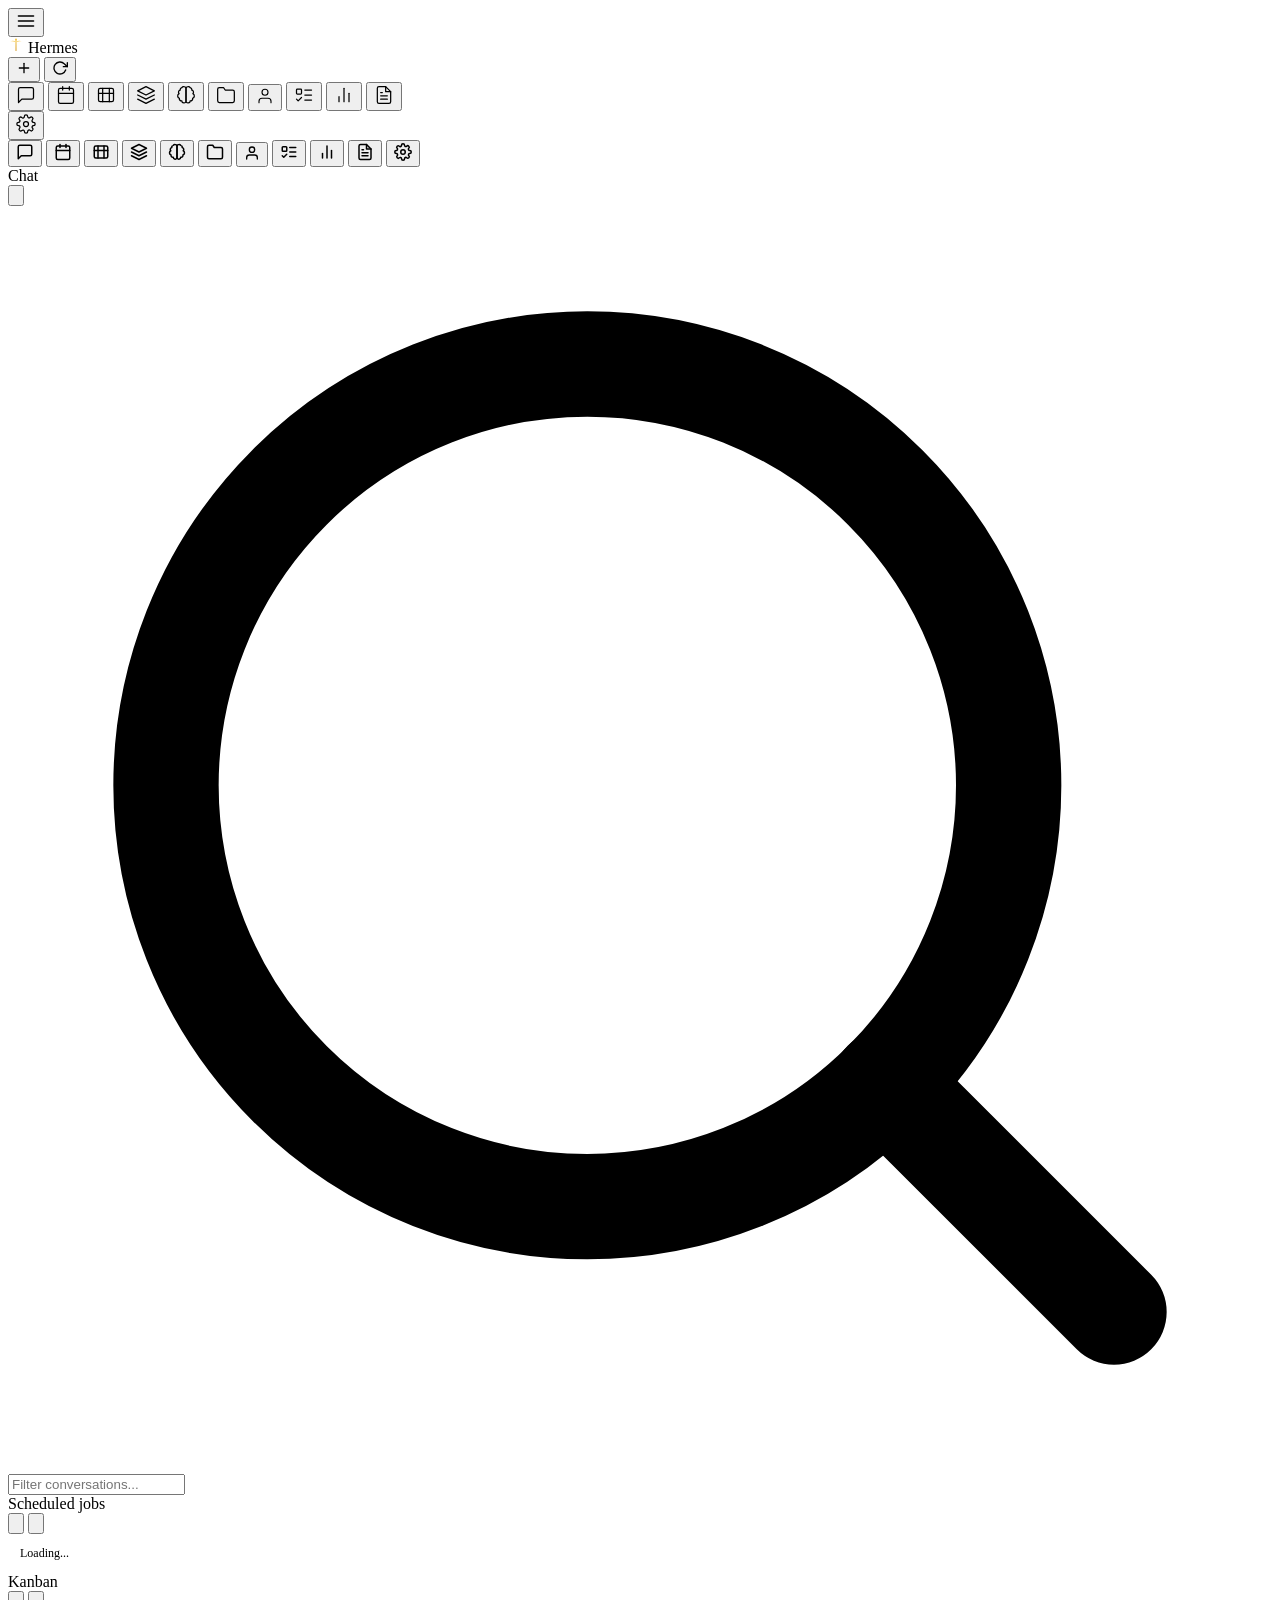
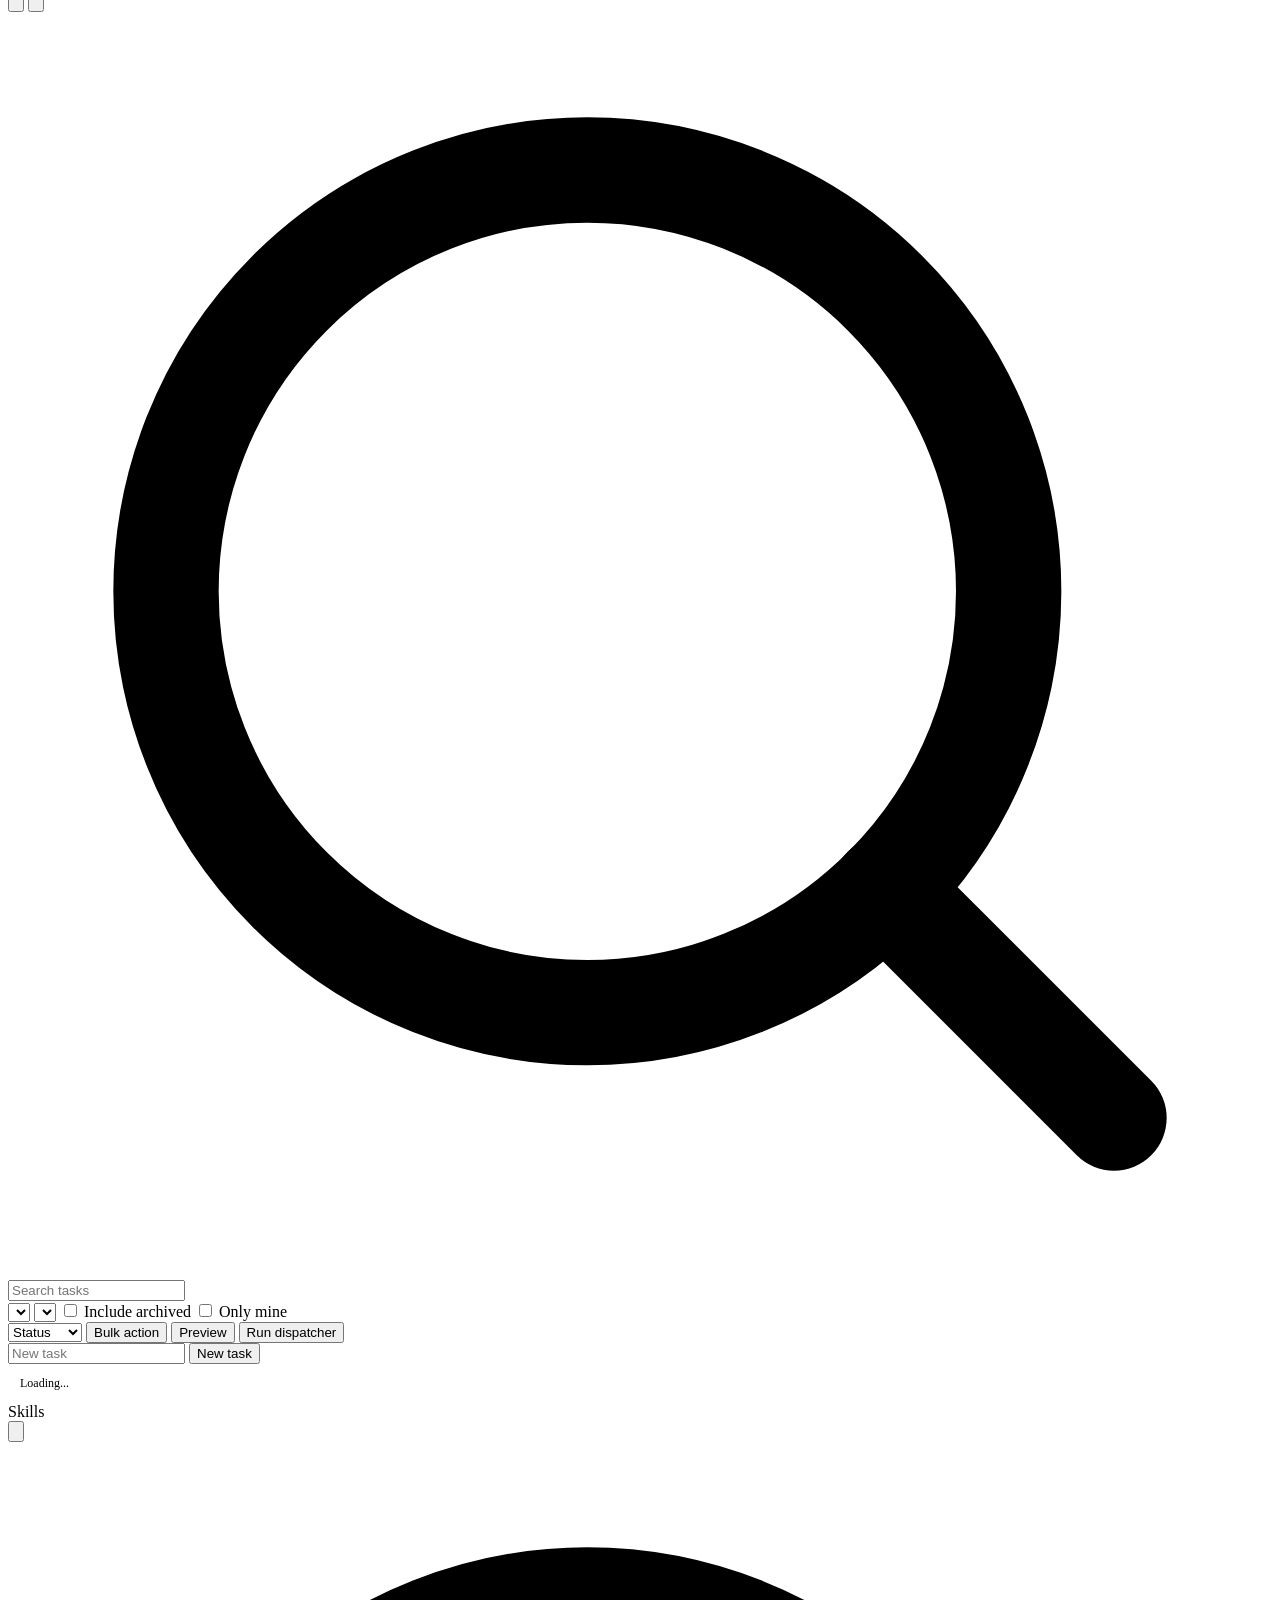
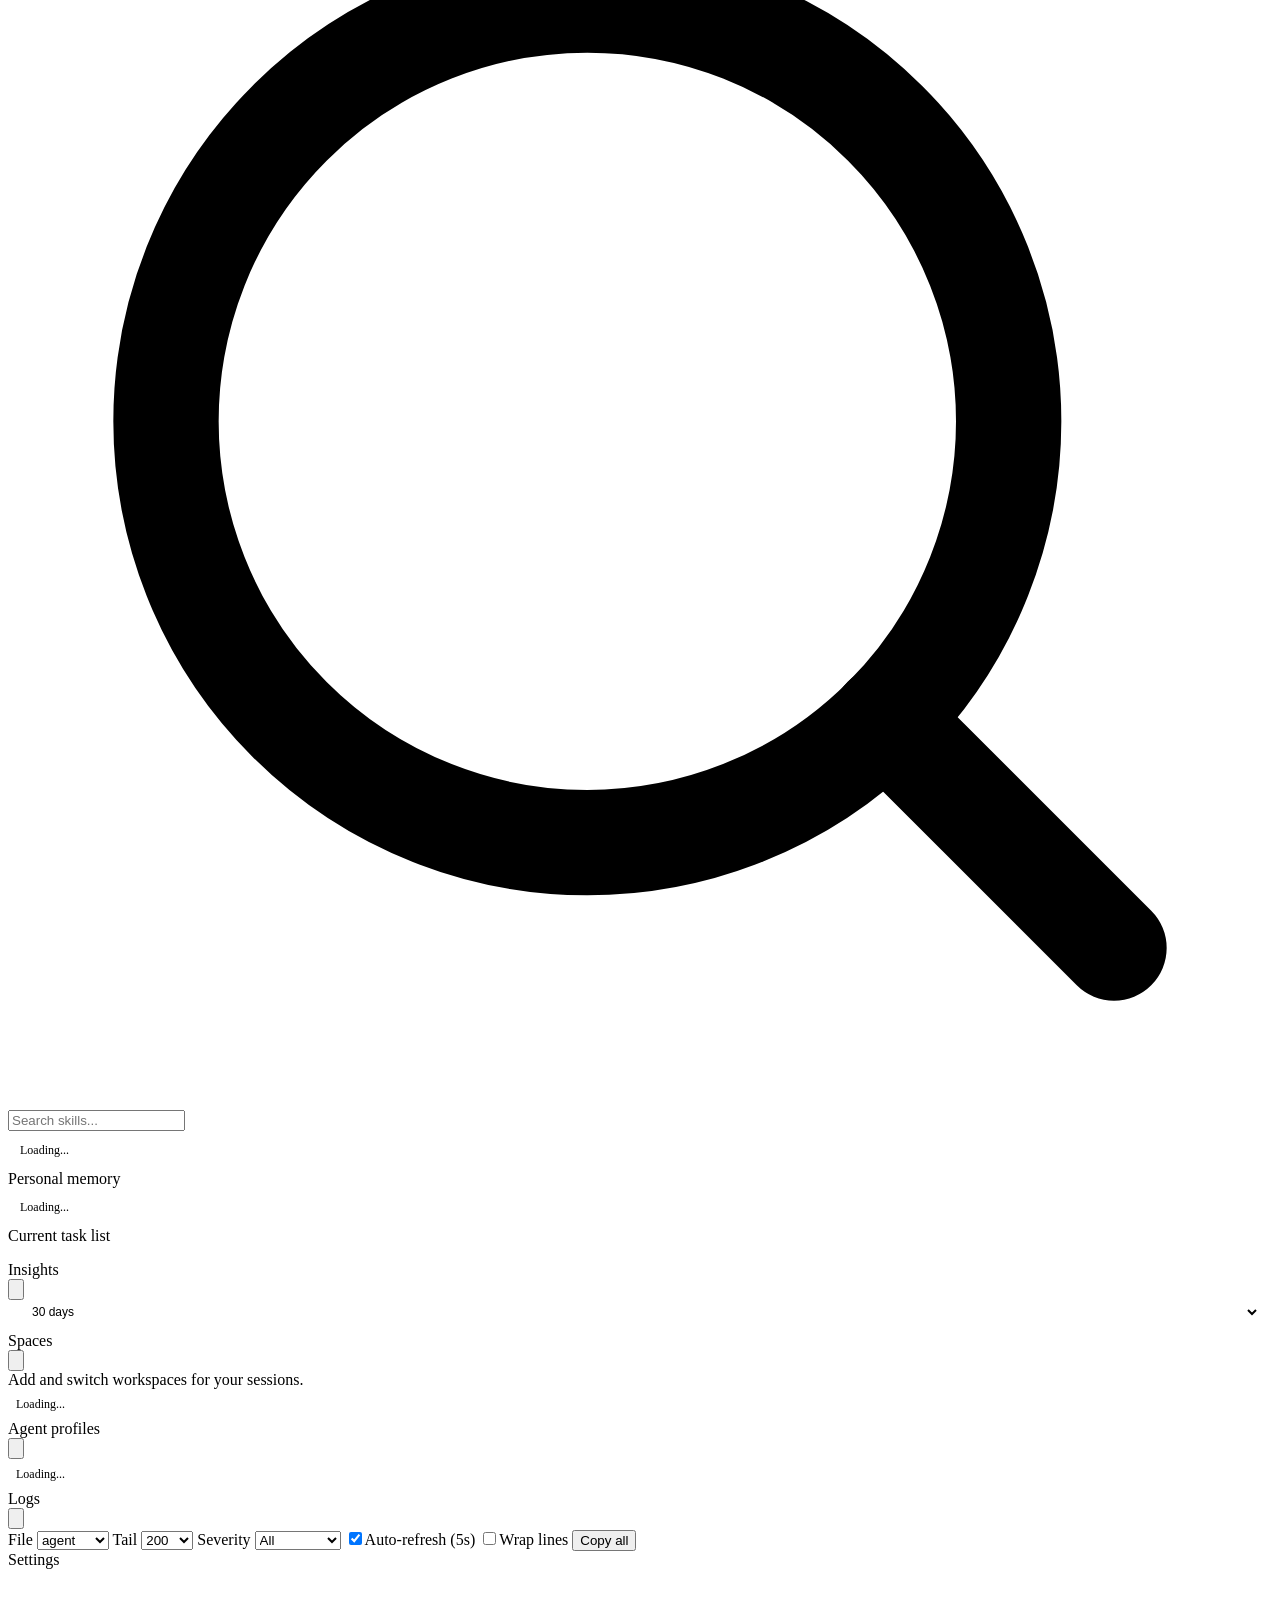
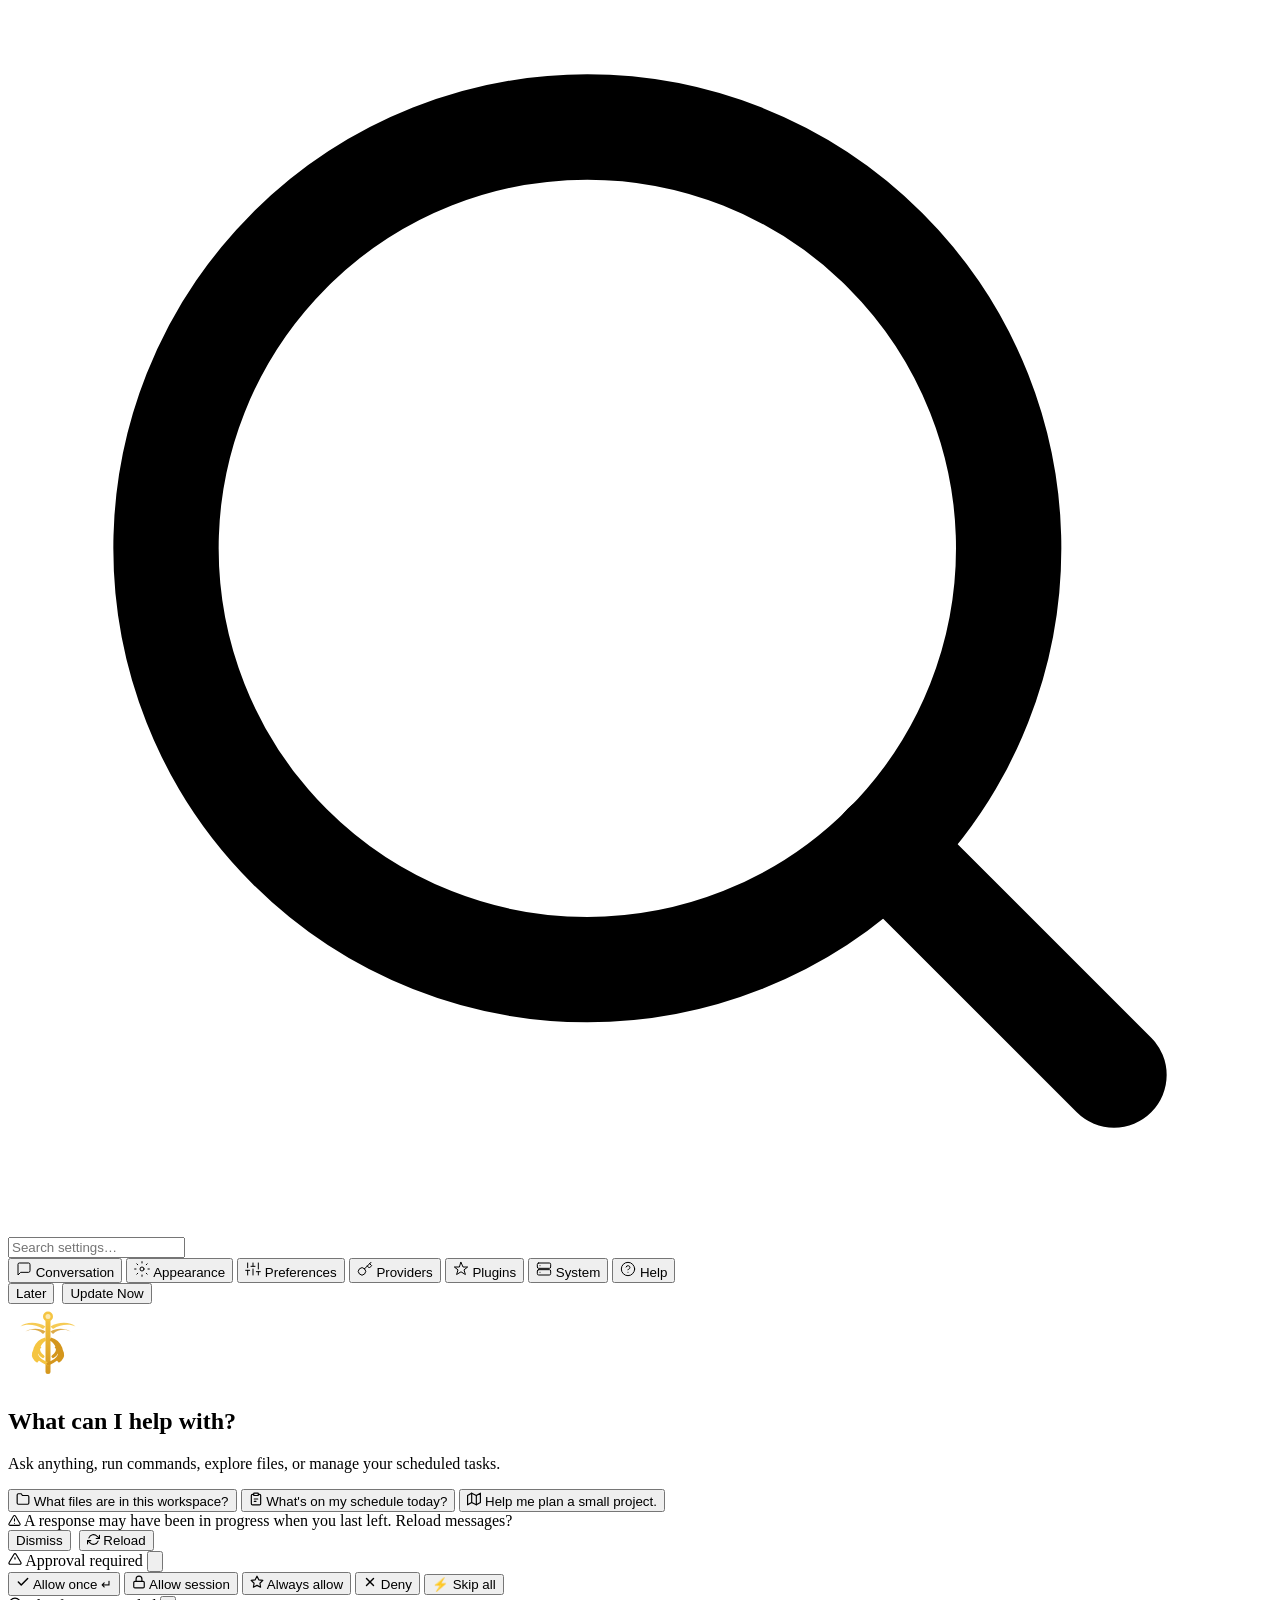
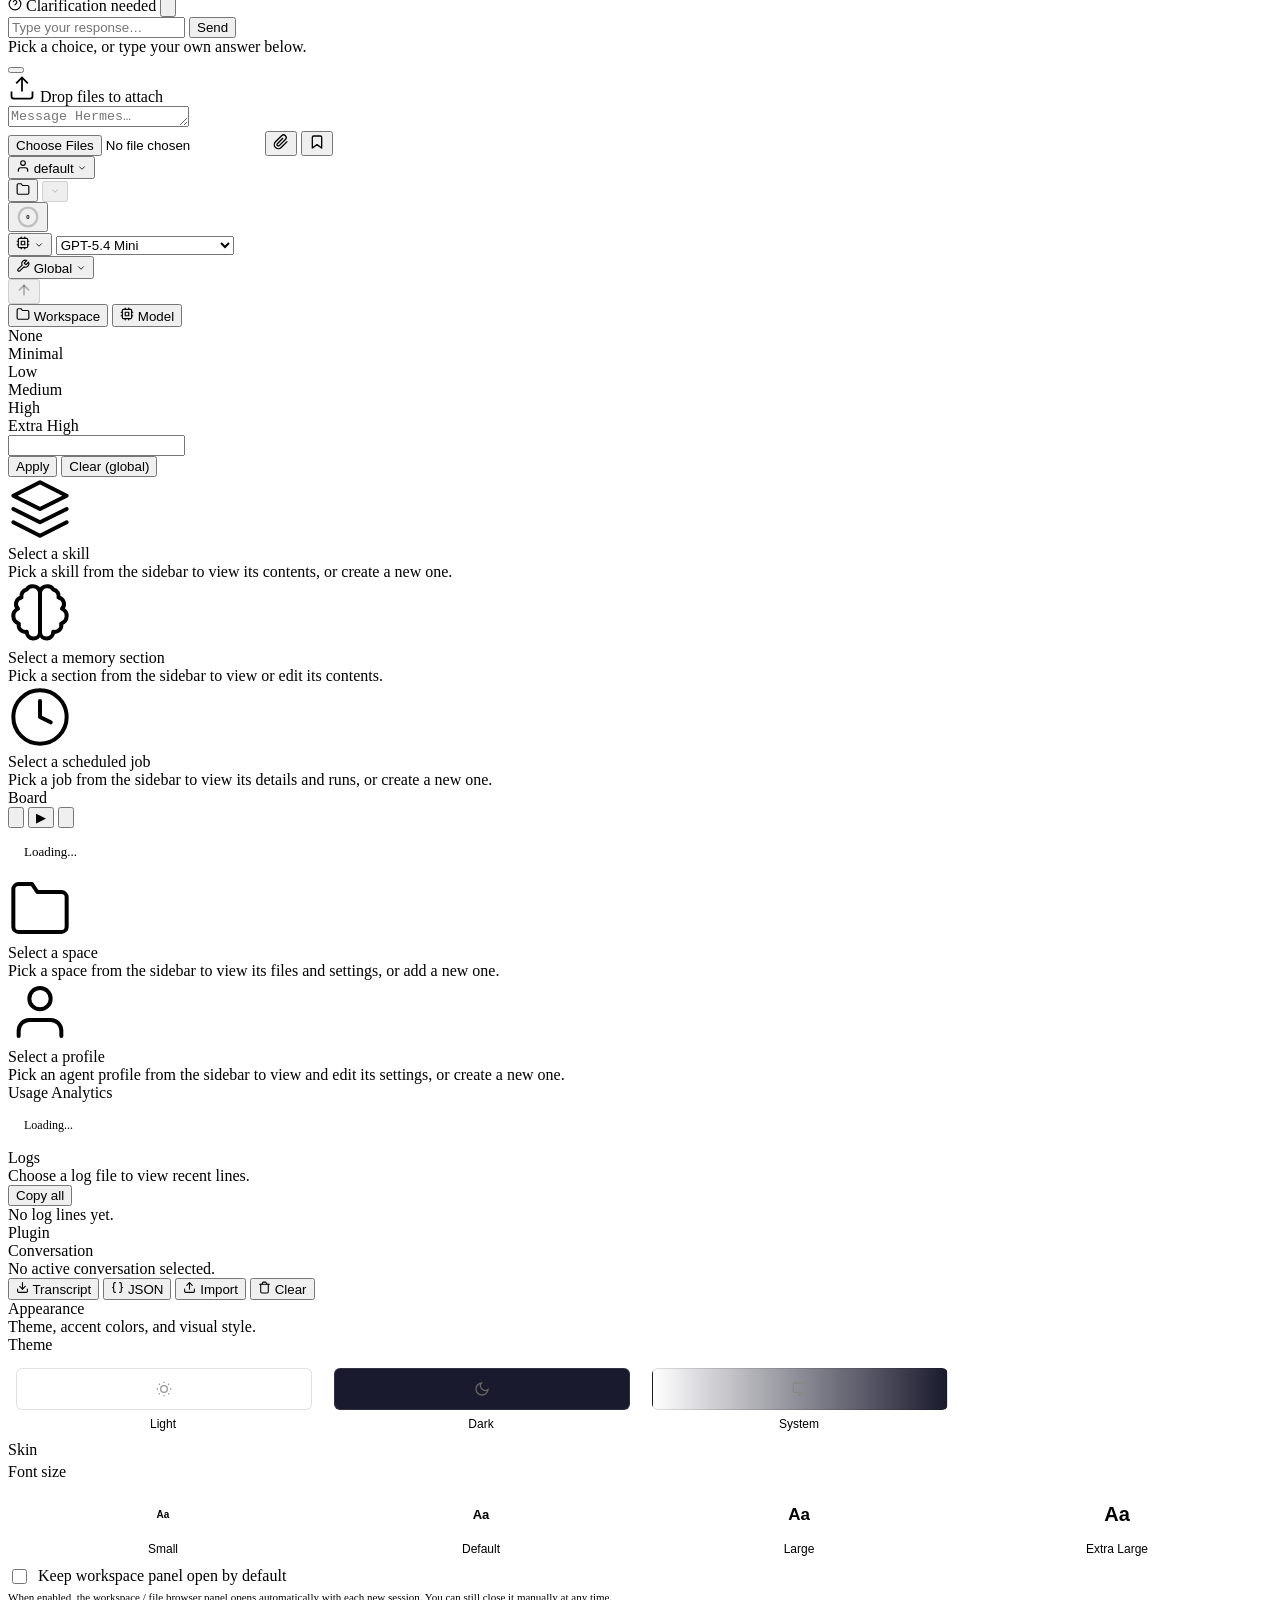
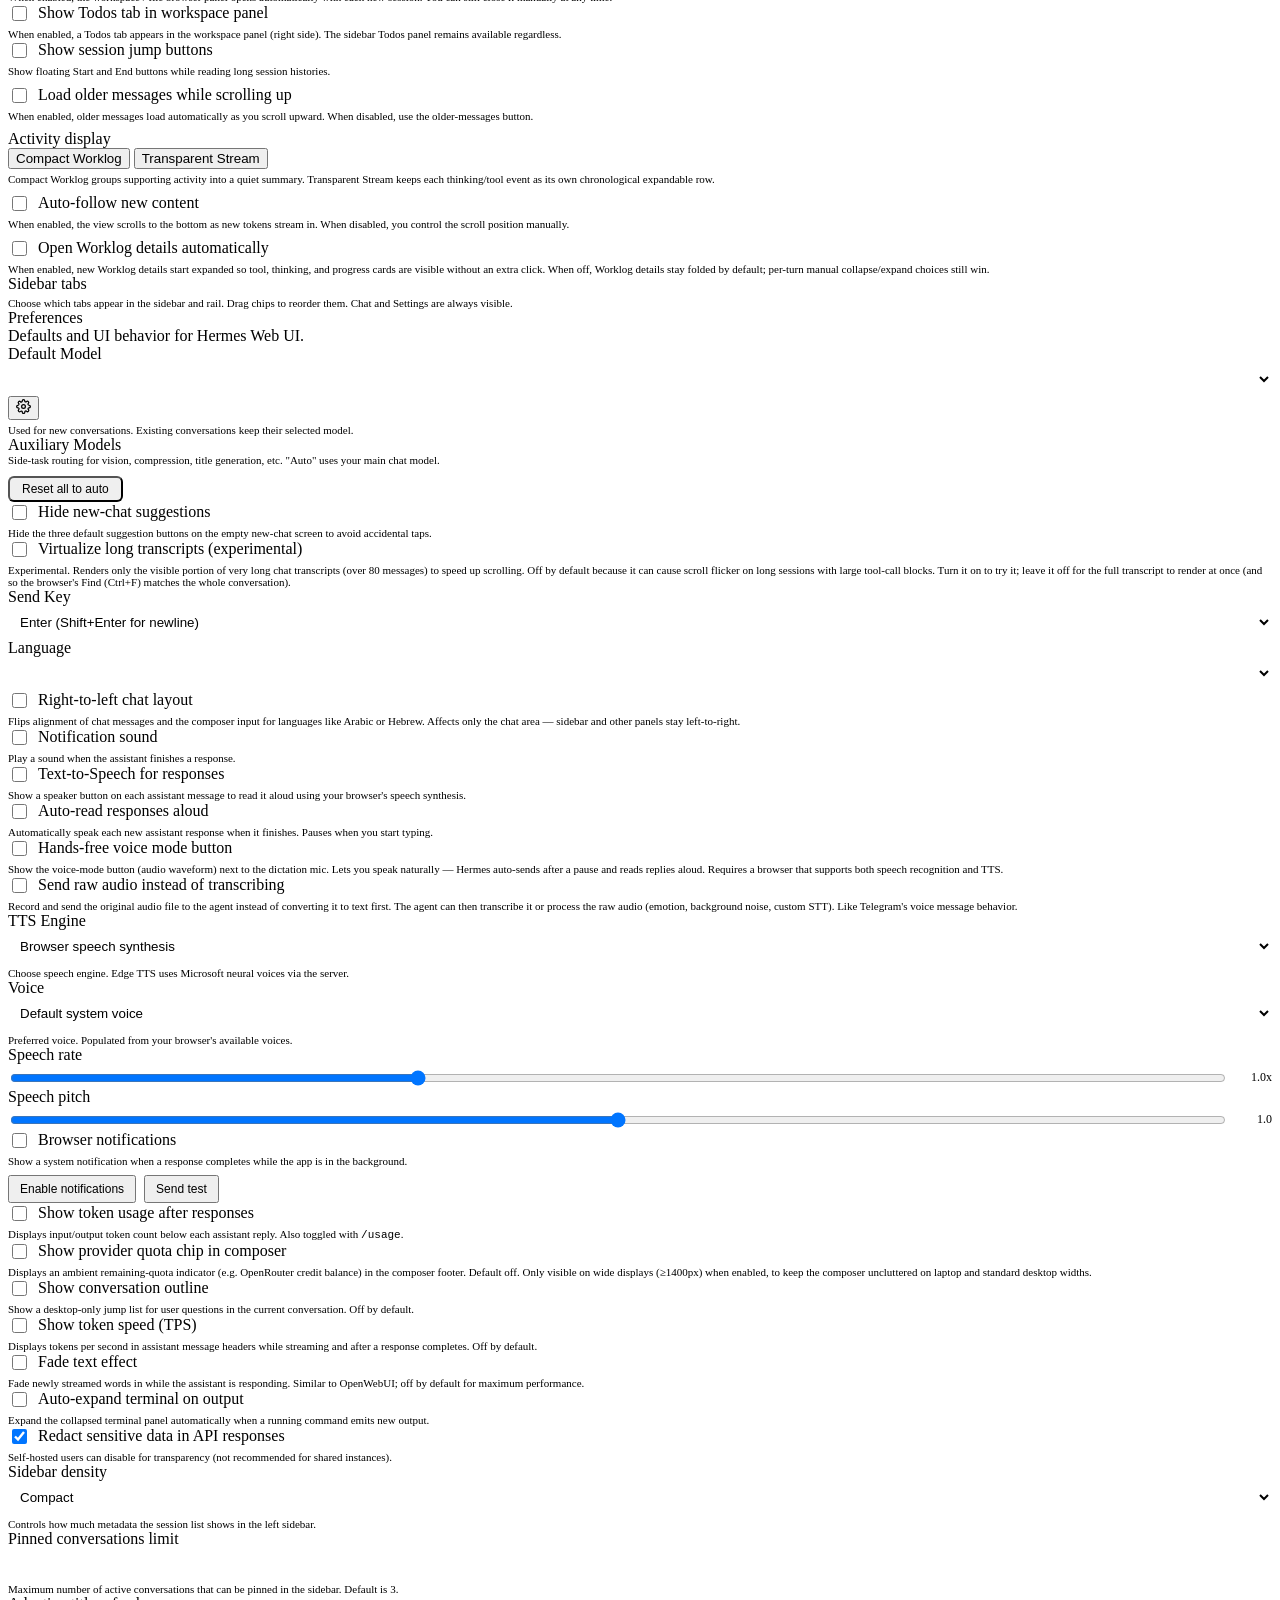
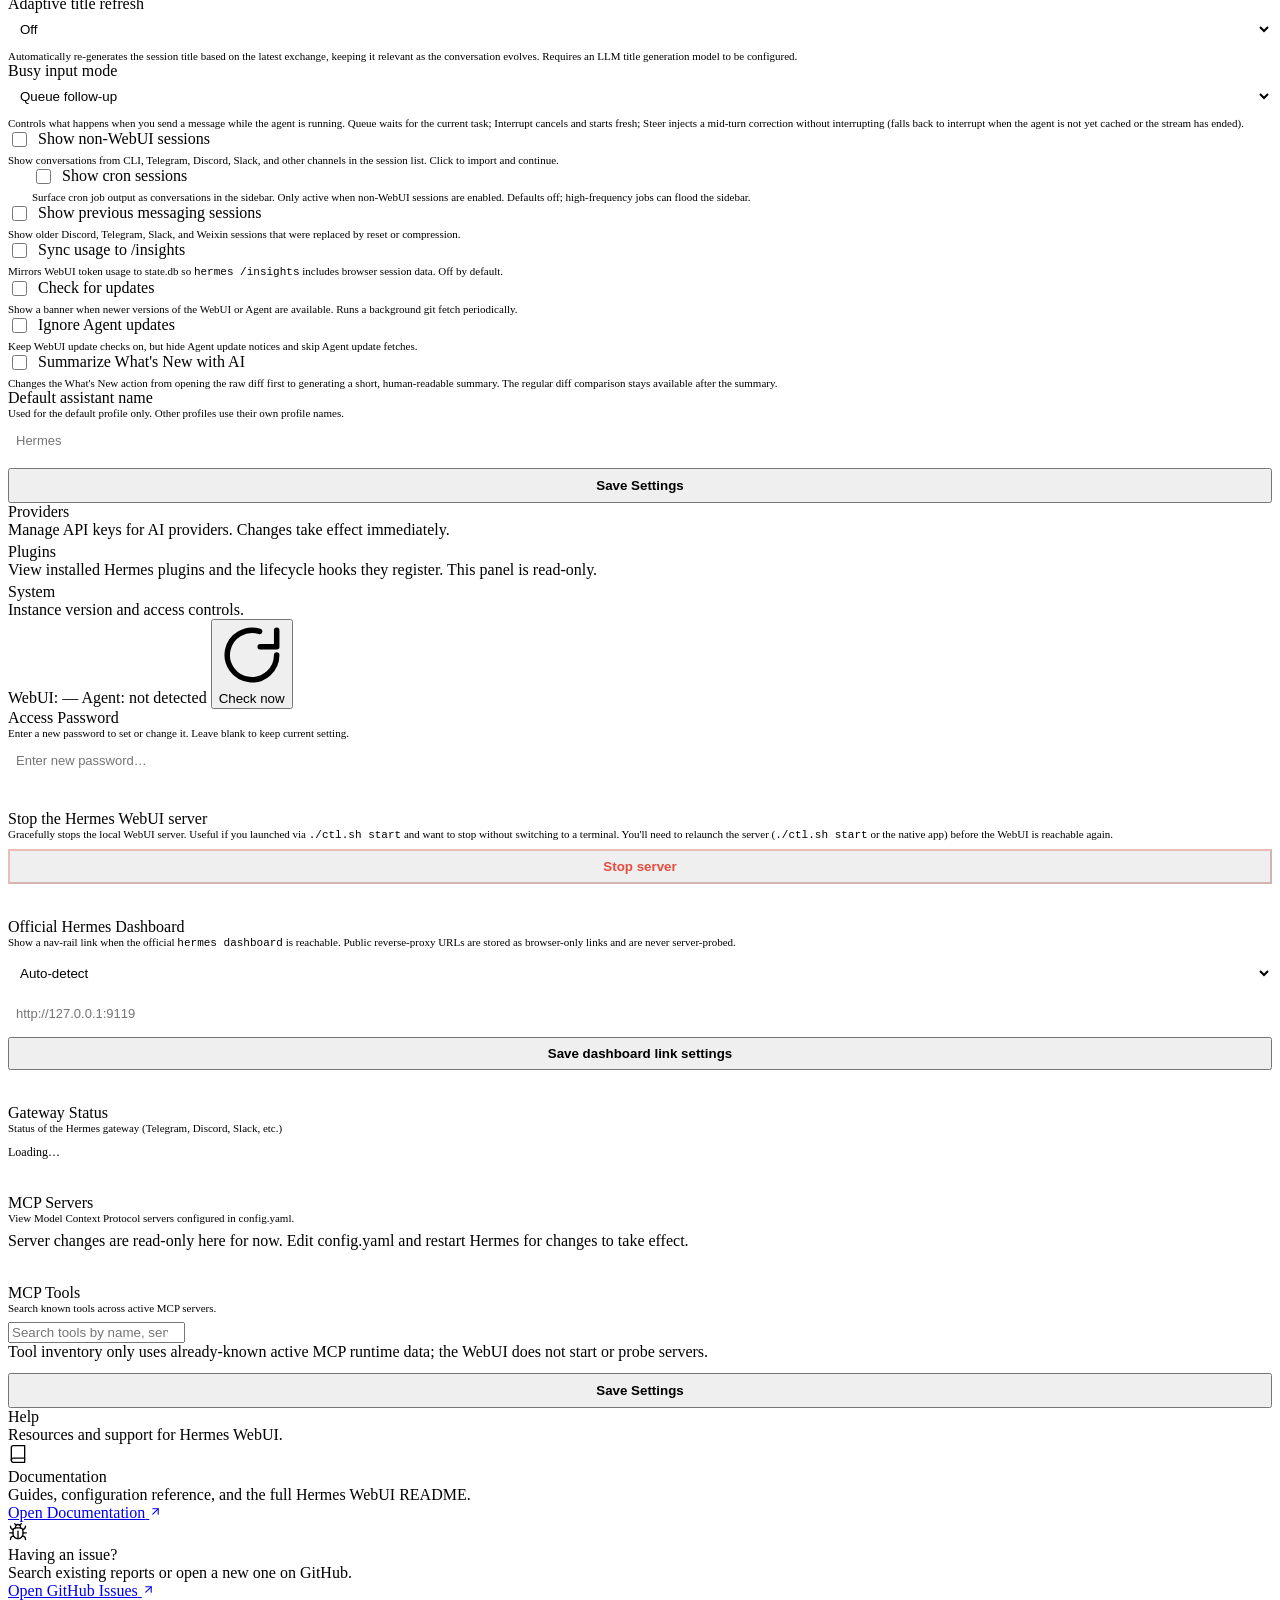
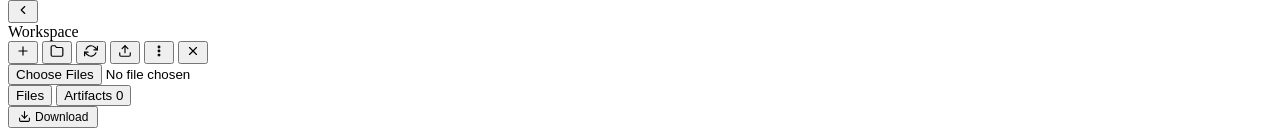
==== static/index.html @ 273fd647 "Add comfortable-density simplify layer for the app chrome static/simplify.css: a calm, roomy overrid" ====
<!doctype html>
<html lang="en">
<head>
<meta charset="utf-8">
<meta name="viewport" content="width=device-width, initial-scale=1, maximum-scale=1, user-scalable=no">
<title>Hermes</title>
<!-- base href enables subpath mount support; all static paths must stay relative (no leading slash).
     MUST appear before manifest/favicon links so browsers resolve relative URLs against the
     correct base when the page is served from /session/<id> routes. See #2226. -->
<script>(function(){var path=location.pathname,marker='/session/',i=path.indexOf(marker),p;i>=0?p=(path.slice(0,i+1)||'/'):p=(path.endsWith('/')?path:(path.replace(/\/[^\/]*$/,'/')||'/'));document.write('<base href="'+location.origin+p+'">');})()</script>
<link rel="icon" type="image/svg+xml" href="static/favicon.svg">
<link rel="icon" type="image/png" sizes="32x32" href="static/favicon-32.png">
<link rel="shortcut icon" href="static/favicon.ico">
<link rel="manifest" href="manifest.json" crossorigin="use-credentials">
<meta name="mobile-web-app-capable" content="yes">
<meta name="apple-mobile-web-app-capable" content="yes">
<meta name="apple-mobile-web-app-status-bar-style" content="black-translucent">
<meta name="apple-mobile-web-app-title" content="Hermes">
<link rel="apple-touch-icon" sizes="512x512" href="static/apple-touch-icon.png">
<script>(function(){try{var themes={light:1,dark:1,system:1},skins={default:1,ares:1,mono:1,graphite:1,slate:1,poseidon:1,sisyphus:1,charizard:1,sienna:1,catppuccin:1,hepburn:1,nous:1,'geist-contrast':1,neon:1,zeus:1,'verdigris':1},legacy={slate:['dark','slate'],solarized:['dark','poseidon'],monokai:['dark','sisyphus'],nord:['dark','slate'],oled:['dark','default']},t=(localStorage.getItem('hermes-theme')||'dark').toLowerCase(),s=(localStorage.getItem('hermes-skin')||'').toLowerCase(),m=legacy[t],theme=m?m[0]:(themes[t]?t:'dark'),skin=skins[s]?s:(m?m[1]:'default');localStorage.setItem('hermes-theme',theme);localStorage.setItem('hermes-skin',skin);if(theme==='system')theme=window.matchMedia('(prefers-color-scheme:dark)').matches?'dark':'light';if(theme==='dark')document.documentElement.classList.add('dark');if(skin!=='default')document.documentElement.dataset.skin=skin;var d=(localStorage.getItem('hermes-density')||'comfortable').toLowerCase();document.documentElement.dataset.density=(d==='compact'?'compact':'comfortable');}catch(e){document.documentElement.classList.add('dark');document.documentElement.dataset.density='comfortable';}})()</script>
<script>(function(){try{var fs=localStorage.getItem('hermes-font-size');if(fs&&fs!=='default')document.documentElement.dataset.fontSize=fs;}catch(e){}})()</script>
<!-- theme-color: surfaces the active app chrome color to native status bars (Safari status bar, PWA, native WKWebView wrappers). Updated dynamically by boot.js when theme/skin changes. The light/dark default values match style.css :root --sidebar / :root.dark --sidebar. -->
<meta name="theme-color" content="#FAF7F0" media="(prefers-color-scheme: light)">
<meta name="theme-color" content="#141425" media="(prefers-color-scheme: dark)">
<meta name="theme-color" id="hermes-theme-color" content="#0D0D1A">
<script>(function(){try{var t=localStorage.getItem('hermes-theme')||'dark';if(t==='system')t=window.matchMedia('(prefers-color-scheme:dark)').matches?'dark':'light';var c=t==='dark'?'#141425':'#FAF7F0';document.querySelectorAll('meta[name="theme-color"]').forEach(function(m){m.setAttribute('content',c);m.removeAttribute('media');});}catch(e){}})()</script>
<script>(function(){try{document.documentElement.dataset.workspacePanel=localStorage.getItem('hermes-webui-workspace-panel')==='open'?'open':'closed';}catch(e){document.documentElement.dataset.workspacePanel='closed';}})()</script>
<script>(function(){try{if(localStorage.getItem('hermes-webui-sidebar-collapsed')==='1')document.documentElement.dataset.sidebarCollapsed='1';}catch(e){}})()</script>
<link rel="preload" href="static/pwa-startup.js?v=__WEBUI_VERSION__" as="script">
<script src="static/pwa-startup.js?v=__WEBUI_VERSION__"></script>
<script>window.__HERMES_CONFIG__={maxUploadBytes:__MAX_UPLOAD_BYTES__,csrfToken:__CSRF_TOKEN_JSON__};</script>
<script>(function(){
  var cfg=window.__HERMES_CONFIG__||{},token=cfg.csrfToken||'';
  if(!token||!window.fetch)return;
  var originalFetch=window.fetch.bind(window);
  function sameOriginUnsafe(input,init){
    var method=((init&&init.method)||(input&&input.method)||'GET').toUpperCase();
    if(!/^(POST|PUT|PATCH|DELETE)$/.test(method))return false;
    try{
      var raw=(typeof input==='string'||input instanceof URL)?input:(input&&input.url)||'';
      var url=new URL(raw,document.baseURI||location.href);
      if(url.origin!==location.origin)return false;
      return !/\/api\/(auth\/login|csp-report)$/.test(url.pathname);
    }catch(_){return false;}
  }
  window.fetch=function(input,init){
    if(sameOriginUnsafe(input,init)){
      var opts=init?Object.assign({},init):{};
      var headers=new Headers(opts.headers!==undefined?opts.headers:((input&&input.headers)||{}));
      if(!headers.has('X-Hermes-CSRF-Token'))headers.set('X-Hermes-CSRF-Token',token);
      opts.headers=headers;
      return originalFetch(input,opts);
    }
    return originalFetch(input,init);
  };
  if(navigator.sendBeacon){
    var originalBeacon=navigator.sendBeacon.bind(navigator);
    navigator.sendBeacon=function(url,data){
      try{
        if(sameOriginUnsafe(url,{method:'POST'})){
          var headers={'X-Hermes-CSRF-Token':token};
          if(data&&data.type)headers['Content-Type']=data.type;
          originalFetch(url,{method:'POST',credentials:'include',headers:headers,body:data,keepalive:true});
          return true;
        }
      }catch(_){}
      return originalBeacon(url,data);
    };
  }
})()</script>
<link rel="stylesheet" href="static/style.css?v=__WEBUI_VERSION__">
<link rel="stylesheet" href="static/trading.css?v=__WEBUI_VERSION__">
<link rel="stylesheet" href="static/simplify.css?v=__WEBUI_VERSION__">
  <link rel="stylesheet" href="https://cdn.jsdelivr.net/npm/xterm@5.3.0/css/xterm.css" integrity="sha384-LJcOxlx9IMbNXDqJ2axpfEQKkAYbFjJfhXexLfiRJhjDU81mzgkiQq8rkV0j6dVh" crossorigin="anonymous">
  <!-- KaTeX math rendering CSS (loaded eagerly from vendored assets to prevent font CSP noise) -->
  <link rel="stylesheet" href="static/vendor/katex/0.16.22/katex.min.css">
  <!-- streaming-markdown: incremental DOM-building markdown parser for live streams -->
  <!-- Self-hosted from npm:streaming-markdown@0.2.15 — no CDN dependency.           -->
  <!-- sha384 of smd.min.js @0.2.15: sha384-T6r95ocN9t3W8tUK2Fa6FPaO7bJryyjyW0WCalrUnpgtm2qXr5xcN4vwPYEJ6vHa -->
  <!-- ES module imports do not support the integrity= attribute (W3C limitation);    -->
  <!-- version is pinned in the vendored file path; hash documented above for audit. -->
  <script type="module">
    import * as smd from './static/vendor/smd.min.js';
    // SRI verification happens at the ES module level via importmap or SW; pinning version in URL.
    // sha384 of smd.min.js @0.2.15: sha384-T6r95ocN9t3W8tUK2Fa6FPaO7bJryyjyW0WCalrUnpgtm2qXr5xcN4vwPYEJ6vHa
    window.smd = smd;
  </script>
  <!-- Prism.js syntax highlighting (loaded async, non-blocking) -->
  <!-- SRI removed from prism-tomorrow.min.css — jsdelivr serves different digests across
       edge nodes causing intermittent integrity failures that block syntax highlighting (#1100).
       Version is pinned to @1.29.0 which is sufficient for supply-chain assurance. -->
  <link id="prism-theme" rel="stylesheet" href="https://cdn.jsdelivr.net/npm/prismjs@1.29.0/themes/prism-tomorrow.min.css" crossorigin="anonymous">
  <script src="https://cdn.jsdelivr.net/npm/prismjs@1.29.0/components/prism-core.min.js" integrity="sha384-MXybTpajaBV0AkcBaCPT4KIvo0FzoCiWXgcihYsw4FUkEz0Pv3JGV6tk2G8vJtDc" crossorigin="anonymous" defer></script>
  <script src="https://cdn.jsdelivr.net/npm/prismjs@1.29.0/plugins/autoloader/prism-autoloader.min.js" integrity="sha384-Uq05+JLko69eOiPr39ta9bh7kld5PKZoU+fF7g0EXTAriEollhZ+DrN8Q/Oi8J2Q" crossorigin="anonymous" defer></script>
  <script src="https://cdn.jsdelivr.net/npm/xterm@5.3.0/lib/xterm.js" integrity="sha384-/nfmYPUzWMS6v2atn8hbljz7NE0EI1iGx34lJaNzyVjWGDzMv+ciUZUeJpKA3Glc" crossorigin="anonymous" defer></script>
  <script src="https://cdn.jsdelivr.net/npm/xterm-addon-fit@0.8.0/lib/xterm-addon-fit.js" integrity="sha384-AQLWHRKAgdTxkolJcLOELg4E9rE89CPE2xMy3tIRFn08NcGKPTsELdvKomqji+DL" crossorigin="anonymous" defer></script>
  <script src="https://cdn.jsdelivr.net/npm/xterm-addon-web-links@0.9.0/lib/xterm-addon-web-links.js" integrity="sha384-U4fBROT3kCM582gaYiNaOSQiJbXPzd9SfR1598Y7yeGSYVBzikXrNg0XyuU+mOnl" crossorigin="anonymous" defer></script>
  <!-- PWA service worker registration -->
  <script>
    if ('serviceWorker' in navigator) {
      window.addEventListener('load', function() {
        navigator.serviceWorker.register('sw.js?v=__WEBUI_VERSION__').catch(function(err) {
          console.warn('[pwa] Service worker registration failed:', err);
        });
      });
    }
  </script>
  <script>
    // Salvaged from PR #1721 (@malulian) — RTL bootstrap.
    // Apply saved RTL state synchronously before any chat content paints, so
    // RTL users don't see an LTR flash on initial load.
    (function(){
      try{
        if(localStorage.getItem('hermes-rtl')==='true'){
          document.documentElement.classList.add('chat-content-rtl');
        }
      }catch(_){}
    })();
  </script>
</head>
<body>
<header class="app-titlebar" role="banner">
  <button class="app-titlebar-hamburger has-tooltip has-tooltip--bottom" id="btnHamburger" onclick="toggleMobileSidebar()" type="button" data-tooltip="Menu" aria-label="Menu">
    <svg width="20" height="20" viewBox="0 0 24 24" fill="none" stroke="currentColor" stroke-width="2" stroke-linecap="round" stroke-linejoin="round" aria-hidden="true"><line x1="3" y1="6" x2="21" y2="6"/><line x1="3" y1="12" x2="21" y2="12"/><line x1="3" y1="18" x2="21" y2="18"/></svg>
  </button>
  <div class="app-titlebar-inner">
    <span class="app-titlebar-icon" aria-hidden="true">
      <svg viewBox="0 0 64 64" width="16" height="16" aria-hidden="true">
        <defs>
          <linearGradient id="app-titlebar-gold" x1="0%" y1="0%" x2="0%" y2="100%">
            <stop offset="0%" style="stop-color:#F5C542"/>
            <stop offset="100%" style="stop-color:#D4961C"/>
          </linearGradient>
        </defs>
        <rect x="30" y="10" width="4" height="46" rx="2" fill="url(#app-titlebar-gold)"/>
        <path d="M30 18 C24 14, 14 14, 10 18 C14 16, 22 16, 28 20" fill="#F5C542" opacity="0.9"/>
        <path d="M34 18 C40 14, 50 14, 54 18 C50 16, 42 16, 36 20" fill="#F5C542" opacity="0.9"/>
        <circle cx="32" cy="10" r="4" fill="#F5C542"/>
      </svg>
    </span>
    <span class="app-titlebar-title" id="appTitlebarTitle">Hermes</span>
    <span class="app-titlebar-sub" id="appTitlebarSub" hidden></span>
  </div>
  <div class="app-titlebar-spacer" aria-hidden="true"></div>
  <button class="app-titlebar-new-chat" id="btnTitlebarNewChat" onclick="$('btnNewChat') && $('btnNewChat').click()" type="button" aria-label="New conversation" data-i18n-title="new_conversation" data-i18n-aria-label="new_conversation" title="New conversation">
    <svg viewBox="0 0 24 24" fill="none" stroke="currentColor" stroke-width="2" stroke-linecap="round" stroke-linejoin="round" aria-hidden="true" width="16" height="16">
      <line x1="12" y1="5" x2="12" y2="19"/>
      <line x1="5" y1="12" x2="19" y2="12"/>
    </svg>
  </button>
  <button class="app-titlebar-reload" id="btnReload" onclick="window.location.reload()" type="button" aria-label="Reload" title="Reload page">
    <svg viewBox="0 0 24 24" fill="none" stroke="currentColor" stroke-width="2" stroke-linecap="round" stroke-linejoin="round" aria-hidden="true" width="16" height="16">
      <polyline points="23 4 23 10 17 10"/>
      <path d="M20.49 15a9 9 0 1 1-2.12-9.36L23 10"/>
    </svg>
  </button>
</header>
<div class="layout">
  <nav class="rail" aria-label="Primary navigation">
    <button class="rail-btn nav-tab active has-tooltip" data-panel="chat" onclick="switchPanel('chat',{fromRailClick:true})" data-tooltip="Chat" data-i18n-title="tab_chat" aria-label="Chat"><svg width="20" height="20" viewBox="0 0 24 24" fill="none" stroke="currentColor" stroke-width="1.5" stroke-linecap="round" stroke-linejoin="round" aria-hidden="true"><path d="M21 15a2 2 0 0 1-2 2H7l-4 4V5a2 2 0 0 1 2-2h14a2 2 0 0 1 2 2z"/></svg></button>
    <button class="rail-btn nav-tab has-tooltip" data-panel="tasks" onclick="switchPanel('tasks',{fromRailClick:true})" data-tooltip="Tasks" data-i18n-title="tab_tasks" aria-label="Tasks"><svg width="20" height="20" viewBox="0 0 24 24" fill="none" stroke="currentColor" stroke-width="1.5" stroke-linecap="round" stroke-linejoin="round" aria-hidden="true"><rect x="3" y="4" width="18" height="18" rx="2"/><line x1="16" y1="2" x2="16" y2="6"/><line x1="8" y1="2" x2="8" y2="6"/><line x1="3" y1="10" x2="21" y2="10"/></svg></button>
    <button class="rail-btn nav-tab has-tooltip" data-panel="kanban" onclick="switchPanel('kanban',{fromRailClick:true})" data-tooltip="Kanban" data-i18n-title="tab_kanban" aria-label="Kanban"><svg width="20" height="20" viewBox="0 0 24 24" fill="none" stroke="currentColor" stroke-width="1.5" stroke-linecap="round" stroke-linejoin="round" aria-hidden="true"><rect x="3" y="4" width="18" height="16" rx="2"/><path d="M8 4v16"/><path d="M16 4v16"/><path d="M3 10h18"/></svg></button>
    <button class="rail-btn nav-tab has-tooltip" data-panel="skills" onclick="switchPanel('skills',{fromRailClick:true})" data-tooltip="Skills" data-i18n-title="tab_skills" aria-label="Skills"><svg width="20" height="20" viewBox="0 0 24 24" fill="none" stroke="currentColor" stroke-width="1.5" stroke-linecap="round" stroke-linejoin="round" aria-hidden="true"><path d="M12 2L2 7l10 5 10-5-10-5z"/><path d="M2 17l10 5 10-5"/><path d="M2 12l10 5 10-5"/></svg></button>
    <button class="rail-btn nav-tab has-tooltip" data-panel="memory" onclick="switchPanel('memory',{fromRailClick:true})" data-tooltip="Memory" data-i18n-title="tab_memory" aria-label="Memory"><svg width="20" height="20" viewBox="0 0 24 24" fill="none" stroke="currentColor" stroke-width="1.5" stroke-linecap="round" stroke-linejoin="round" aria-hidden="true"><path d="M9.5 2A2.5 2.5 0 0 1 12 4.5v15a2.5 2.5 0 0 1-4.96-.44 2.5 2.5 0 0 1-2.96-3.08 3 3 0 0 1-.34-5.58 2.5 2.5 0 0 1 1.32-4.24 2.5 2.5 0 0 1 1.98-3A2.5 2.5 0 0 1 9.5 2z"/><path d="M14.5 2A2.5 2.5 0 0 0 12 4.5v15a2.5 2.5 0 0 0 4.96-.44 2.5 2.5 0 0 0 2.96-3.08 3 3 0 0 0 .34-5.58 2.5 2.5 0 0 0-1.32-4.24 2.5 2.5 0 0 0-1.98-3A2.5 2.5 0 0 0 14.5 2z"/></svg></button>
    <button class="rail-btn nav-tab has-tooltip" data-panel="workspaces" onclick="switchPanel('workspaces',{fromRailClick:true})" data-tooltip="Spaces" data-i18n-title="tab_workspaces" aria-label="Spaces"><svg width="20" height="20" viewBox="0 0 24 24" fill="none" stroke="currentColor" stroke-width="1.5" stroke-linecap="round" stroke-linejoin="round" aria-hidden="true"><path d="M22 19a2 2 0 0 1-2 2H4a2 2 0 0 1-2-2V5a2 2 0 0 1 2-2h5l2 3h9a2 2 0 0 1 2 2z"/></svg></button>
    <button class="rail-btn nav-tab has-tooltip" data-panel="profiles" onclick="switchPanel('profiles',{fromRailClick:true})" data-tooltip="Agent profiles" data-i18n-title="tab_profiles" aria-label="Agent profiles"><svg width="18" height="18" viewBox="0 0 24 24" fill="none" stroke="currentColor" stroke-width="1.5" stroke-linecap="round" stroke-linejoin="round"><path d="M20 21v-2a4 4 0 0 0-4-4H8a4 4 0 0 0-4 4v2"/><circle cx="12" cy="7" r="4"/></svg></button>
    <button class="rail-btn nav-tab has-tooltip" data-panel="todos" onclick="switchPanel('todos',{fromRailClick:true})" data-tooltip="Current task list" data-i18n-title="tab_todos" aria-label="Todos"><svg width="20" height="20" viewBox="0 0 24 24" fill="none" stroke="currentColor" stroke-width="1.5" stroke-linecap="round" stroke-linejoin="round" aria-hidden="true"><rect x="3" y="5" width="6" height="6" rx="1"/><path d="m3 17 2 2 4-4"/><path d="M13 6h8"/><path d="M13 12h8"/><path d="M13 18h8"/></svg></button>
    <button class="rail-btn nav-tab has-tooltip" data-panel="insights" onclick="switchPanel('insights',{fromRailClick:true})" data-tooltip="Insights" data-i18n-title="tab_insights" aria-label="Insights"><svg width="20" height="20" viewBox="0 0 24 24" fill="none" stroke="currentColor" stroke-width="1.5" stroke-linecap="round" stroke-linejoin="round" aria-hidden="true"><path d="M18 20V10"/><path d="M12 20V4"/><path d="M6 20v-6"/></svg></button>
    <button class="rail-btn nav-tab dashboard-link has-tooltip" id="dashboardRailBtn" data-dashboard-link style="display:none" onclick="openHermesDashboard(event)" data-tooltip="Hermes Dashboard" data-i18n-title="tab_dashboard" aria-label="Hermes Dashboard"><svg width="20" height="20" viewBox="0 0 24 24" fill="none" stroke="currentColor" stroke-width="1.5" stroke-linecap="round" stroke-linejoin="round" aria-hidden="true"><rect x="3" y="3" width="18" height="18" rx="2"/><path d="M3 9h18"/><path d="M9 21V9"/></svg><span class="dashboard-external-badge" aria-hidden="true"></span></button>
    <button class="rail-btn nav-tab has-tooltip" data-panel="logs" onclick="switchPanel('logs',{fromRailClick:true})" data-tooltip="Logs" data-i18n-title="tab_logs" aria-label="Logs"><svg width="20" height="20" viewBox="0 0 24 24" fill="none" stroke="currentColor" stroke-width="1.5" stroke-linecap="round" stroke-linejoin="round" aria-hidden="true"><path d="M14 2H6a2 2 0 0 0-2 2v16a2 2 0 0 0 2 2h12a2 2 0 0 0 2-2V8z"/><path d="M14 2v6h6"/><path d="M8 13h8"/><path d="M8 17h8"/><path d="M8 9h2"/></svg></button>
    <div class="rail-spacer"></div>
    <button class="rail-btn nav-tab has-tooltip" data-panel="settings" onclick="switchPanel('settings',{fromRailClick:true})" data-tooltip="Settings" data-i18n-title="tab_settings" aria-label="Settings"><svg width="20" height="20" viewBox="0 0 24 24" fill="none" stroke="currentColor" stroke-width="1.5" stroke-linecap="round" stroke-linejoin="round" aria-hidden="true"><circle cx="12" cy="12" r="3"/><path d="M19.4 15a1.65 1.65 0 0 0 .33 1.82l.06.06a2 2 0 0 1-2.83 2.83l-.06-.06a1.65 1.65 0 0 0-1.82-.33 1.65 1.65 0 0 0-1 1.51V21a2 2 0 0 1-4 0v-.09A1.65 1.65 0 0 0 9 19.4a1.65 1.65 0 0 0-1.82.33l-.06.06a2 2 0 0 1-2.83-2.83l.06-.06a1.65 1.65 0 0 0 .33-1.82 1.65 1.65 0 0 0-1.51-1H3a2 2 0 0 1 0-4h.09A1.65 1.65 0 0 0 4.6 9a1.65 1.65 0 0 0-.33-1.82l-.06-.06a2 2 0 0 1 2.83-2.83l.06.06a1.65 1.65 0 0 0 1.82.33H9a1.65 1.65 0 0 0 1-1.51V3a2 2 0 0 1 4 0v.09a1.65 1.65 0 0 0 1 1.51 1.65 1.65 0 0 0 1.82-.33l.06-.06a2 2 0 0 1 2.83 2.83l-.06.06a1.65 1.65 0 0 0-.33 1.82V9a1.65 1.65 0 0 0 1.51 1H21a2 2 0 0 1 0 4h-.09a1.65 1.65 0 0 0-1.51 1z"/></svg></button>
  </nav>
  <aside class="sidebar">

    <div class="sidebar-nav">
      <button class="nav-tab active has-tooltip has-tooltip--bottom" data-panel="chat" data-label="Chat" onclick="switchPanel('chat',{fromRailClick:true})" data-tooltip="Chat" data-i18n-title="tab_chat"><svg width="18" height="18" viewBox="0 0 24 24" fill="none" stroke="currentColor" stroke-width="2" stroke-linecap="round" stroke-linejoin="round" aria-hidden="true"><path d="M21 15a2 2 0 0 1-2 2H7l-4 4V5a2 2 0 0 1 2-2h14a2 2 0 0 1 2 2z"/></svg></button>
      <button class="nav-tab has-tooltip has-tooltip--bottom" data-panel="tasks" data-label="Tasks" onclick="switchPanel('tasks',{fromRailClick:true})" data-tooltip="Tasks" data-i18n-title="tab_tasks"><svg width="18" height="18" viewBox="0 0 24 24" fill="none" stroke="currentColor" stroke-width="2" stroke-linecap="round" stroke-linejoin="round" aria-hidden="true"><rect x="3" y="4" width="18" height="18" rx="2"/><line x1="16" y1="2" x2="16" y2="6"/><line x1="8" y1="2" x2="8" y2="6"/><line x1="3" y1="10" x2="21" y2="10"/></svg></button>
      <button class="nav-tab has-tooltip has-tooltip--bottom" data-panel="kanban" data-label="Kanban" onclick="switchPanel('kanban',{fromRailClick:true})" data-tooltip="Kanban" data-i18n-title="tab_kanban"><svg width="18" height="18" viewBox="0 0 24 24" fill="none" stroke="currentColor" stroke-width="2" stroke-linecap="round" stroke-linejoin="round" aria-hidden="true"><rect x="3" y="4" width="18" height="16" rx="2"/><path d="M8 4v16"/><path d="M16 4v16"/><path d="M3 10h18"/></svg></button>
      <button class="nav-tab has-tooltip has-tooltip--bottom" data-panel="skills" data-label="Skills" onclick="switchPanel('skills',{fromRailClick:true})" data-tooltip="Skills" data-i18n-title="tab_skills"><svg width="18" height="18" viewBox="0 0 24 24" fill="none" stroke="currentColor" stroke-width="2" stroke-linecap="round" stroke-linejoin="round" aria-hidden="true"><path d="M12 2L2 7l10 5 10-5-10-5z"/><path d="M2 17l10 5 10-5"/><path d="M2 12l10 5 10-5"/></svg></button>
      <button class="nav-tab has-tooltip has-tooltip--bottom" data-panel="memory" data-label="Memory" onclick="switchPanel('memory',{fromRailClick:true})" data-tooltip="Memory" data-i18n-title="tab_memory"><svg width="18" height="18" viewBox="0 0 24 24" fill="none" stroke="currentColor" stroke-width="2" stroke-linecap="round" stroke-linejoin="round" aria-hidden="true"><path d="M9.5 2A2.5 2.5 0 0 1 12 4.5v15a2.5 2.5 0 0 1-4.96-.44 2.5 2.5 0 0 1-2.96-3.08 3 3 0 0 1-.34-5.58 2.5 2.5 0 0 1 1.32-4.24 2.5 2.5 0 0 1 1.98-3A2.5 2.5 0 0 1 9.5 2z"/><path d="M14.5 2A2.5 2.5 0 0 0 12 4.5v15a2.5 2.5 0 0 0 4.96-.44 2.5 2.5 0 0 0 2.96-3.08 3 3 0 0 0 .34-5.58 2.5 2.5 0 0 0-1.32-4.24 2.5 2.5 0 0 0-1.98-3A2.5 2.5 0 0 0 14.5 2z"/></svg></button>
      <button class="nav-tab has-tooltip has-tooltip--bottom" data-panel="workspaces" data-label="Spaces" onclick="switchPanel('workspaces',{fromRailClick:true})" data-tooltip="Spaces" data-i18n-title="tab_workspaces"><svg width="18" height="18" viewBox="0 0 24 24" fill="none" stroke="currentColor" stroke-width="2" stroke-linecap="round" stroke-linejoin="round" aria-hidden="true"><path d="M22 19a2 2 0 0 1-2 2H4a2 2 0 0 1-2-2V5a2 2 0 0 1 2-2h5l2 3h9a2 2 0 0 1 2 2z"/></svg></button>
      <button class="nav-tab has-tooltip has-tooltip--bottom" data-panel="profiles" data-label="Profiles" onclick="switchPanel('profiles',{fromRailClick:true})" data-tooltip="Agent profiles" data-i18n-title="tab_profiles"><svg width="16" height="16" viewBox="0 0 24 24" fill="none" stroke="currentColor" stroke-width="2" stroke-linecap="round" stroke-linejoin="round"><path d="M20 21v-2a4 4 0 0 0-4-4H8a4 4 0 0 0-4 4v2"/><circle cx="12" cy="7" r="4"/></svg></button>
      <button class="nav-tab has-tooltip has-tooltip--bottom" data-panel="todos" data-label="Todos" onclick="switchPanel('todos',{fromRailClick:true})" data-tooltip="Current task list" data-i18n-title="tab_todos"><svg width="18" height="18" viewBox="0 0 24 24" fill="none" stroke="currentColor" stroke-width="2" stroke-linecap="round" stroke-linejoin="round" aria-hidden="true"><rect x="3" y="5" width="6" height="6" rx="1"/><path d="m3 17 2 2 4-4"/><path d="M13 6h8"/><path d="M13 12h8"/><path d="M13 18h8"/></svg></button>
      <button class="nav-tab has-tooltip has-tooltip--bottom" data-panel="insights" data-label="Insights" onclick="switchPanel('insights',{fromRailClick:true})" data-tooltip="Insights" data-i18n-title="tab_insights"><svg width="18" height="18" viewBox="0 0 24 24" fill="none" stroke="currentColor" stroke-width="2" stroke-linecap="round" stroke-linejoin="round" aria-hidden="true"><path d="M18 20V10"/><path d="M12 20V4"/><path d="M6 20v-6"/></svg></button>
      <button class="nav-tab dashboard-link has-tooltip has-tooltip--bottom" id="dashboardMobileBtn" data-dashboard-link data-label="Dashboard" style="display:none" onclick="openHermesDashboard(event)" data-tooltip="Hermes Dashboard" data-i18n-title="tab_dashboard"><svg width="18" height="18" viewBox="0 0 24 24" fill="none" stroke="currentColor" stroke-width="2" stroke-linecap="round" stroke-linejoin="round" aria-hidden="true"><rect x="3" y="3" width="18" height="18" rx="2"/><path d="M3 9h18"/><path d="M9 21V9"/></svg><span class="dashboard-external-badge" aria-hidden="true"></span></button>
      <button class="nav-tab has-tooltip has-tooltip--bottom" data-panel="logs" data-label="Logs" onclick="switchPanel('logs',{fromRailClick:true})" data-tooltip="Logs" data-i18n-title="tab_logs"><svg width="18" height="18" viewBox="0 0 24 24" fill="none" stroke="currentColor" stroke-width="2" stroke-linecap="round" stroke-linejoin="round" aria-hidden="true"><path d="M14 2H6a2 2 0 0 0-2 2v16a2 2 0 0 0 2 2h12a2 2 0 0 0 2-2V8z"/><path d="M14 2v6h6"/><path d="M8 13h8"/><path d="M8 17h8"/><path d="M8 9h2"/></svg></button>
      <!-- Settings button mirrored here for mobile (rail is desktop-only via @media >=768px). Keep in sync with rail entry. -->
      <button class="nav-tab has-tooltip has-tooltip--bottom" data-panel="settings" onclick="switchPanel('settings',{fromRailClick:true})" data-tooltip="Settings" data-i18n-title="tab_settings"><svg width="18" height="18" viewBox="0 0 24 24" fill="none" stroke="currentColor" stroke-width="2" stroke-linecap="round" stroke-linejoin="round" aria-hidden="true"><circle cx="12" cy="12" r="3"/><path d="M19.4 15a1.65 1.65 0 0 0 .33 1.82l.06.06a2 2 0 0 1-2.83 2.83l-.06-.06a1.65 1.65 0 0 0-1.82-.33 1.65 1.65 0 0 0-1 1.51V21a2 2 0 0 1-4 0v-.09A1.65 1.65 0 0 0 9 19.4a1.65 1.65 0 0 0-1.82.33l-.06.06a2 2 0 0 1-2.83-2.83l.06-.06a1.65 1.65 0 0 0 .33-1.82 1.65 1.65 0 0 0-1.51-1H3a2 2 0 0 1 0-4h.09A1.65 1.65 0 0 0 4.6 9a1.65 1.65 0 0 0-.33-1.82l-.06-.06a2 2 0 0 1 2.83-2.83l.06.06a1.65 1.65 0 0 0 1.82.33H9a1.65 1.65 0 0 0 1-1.51V3a2 2 0 0 1 4 0v.09a1.65 1.65 0 0 0 1 1.51 1.65 1.65 0 0 0 1.82-.33l.06-.06a2 2 0 0 1 2.83 2.83l-.06.06a1.65 1.65 0 0 0-.33 1.82V9a1.65 1.65 0 0 0 1.51 1H21a2 2 0 0 1 0 4h-.09a1.65 1.65 0 0 0-1.51 1z"/></svg></button>
    </div>
    <!-- Flash-prevention: apply hidden tab visibility from localStorage synchronously
         before any paint. Mirrors the theme/skin/font-size inline scripts in <head>.
         The boot.js _restoreTabVisibility IIFE is a secondary fallback that also
         handles the active-tab switch. -->
    <script>(function(){try{var fixed=new Set(['chat','settings']);var clean=function(v){var o=[];if(!Array.isArray(v))return o;v.forEach(function(id){if(typeof id!=='string')return;id=id.trim();if(!id||fixed.has(id)||o.indexOf(id)!==-1)return;o.push(id);});return o;};var reorder=function(order){order=clean(order);if(!order.length)return;['.rail','.sidebar-nav'].forEach(function(sel){var c=document.querySelector(sel);if(!c)return;var available=[];c.querySelectorAll('.nav-tab[data-panel]').forEach(function(el){var id=el.dataset.panel;if(!id||fixed.has(id)||el.classList.contains('dashboard-link')||el.hasAttribute('data-dashboard-link'))return;if(available.indexOf(id)===-1)available.push(id);});var final=[];order.forEach(function(id){if(available.indexOf(id)!==-1&&final.indexOf(id)===-1)final.push(id);});available.forEach(function(id){if(final.indexOf(id)===-1)final.push(id);});var anchor=Array.prototype.find.call(c.children,function(el){if(el.classList&&el.classList.contains('rail-spacer'))return true;if(el.classList&&el.classList.contains('dashboard-link'))return true;if(el.hasAttribute&&el.hasAttribute('data-dashboard-link'))return true;return el.dataset&&el.dataset.panel==='settings';});final.forEach(function(id){var el=c.querySelector('.nav-tab[data-panel="'+id+'"]');if(el)c.insertBefore(el,anchor||null);});});};var o=localStorage.getItem('hermes-webui-tab-order');if(o)reorder(JSON.parse(o));var h=localStorage.getItem('hermes-webui-hidden-tabs');if(!h)return;var p=clean(JSON.parse(h));p.forEach(function(id){document.querySelectorAll('[data-panel="'+id+'"]').forEach(function(el){el.classList.add('nav-tab-hidden');});});try{var ac=document.querySelector('.rail .rail-btn.nav-tab.active[data-panel]')||document.querySelector('.sidebar-nav .nav-tab.active[data-panel]');if(ac&&ac.classList.contains('nav-tab-hidden')){ac.classList.remove('active');var c=document.querySelector('.rail .rail-btn.nav-tab[data-panel="chat"]')||document.querySelector('.sidebar-nav .nav-tab[data-panel="chat"]');if(c)c.classList.add('active');}}catch(_){}}catch(e){}})();</script>
    <!-- Chat panel -->
    <div class="panel-view active" id="panelChat">
      <div class="panel-head">
        <span data-i18n="tab_chat">Chat</span>
        <div class="panel-head-actions">
          <button class="panel-head-btn has-tooltip has-tooltip--bottom-right" id="btnNewChat" data-tooltip="New conversation (Cmd+K)" data-i18n-title="new_conversation" aria-label="New conversation">
            <svg viewBox="0 0 24 24" fill="none" stroke="currentColor" stroke-width="2" stroke-linecap="round" stroke-linejoin="round" aria-hidden="true"><line x1="12" y1="5" x2="12" y2="19"/><line x1="5" y1="12" x2="19" y2="12"/></svg>
          </button>
        </div>
      </div>
      <div class="session-search sidebar-search"><div class="session-search-field"><svg class="sidebar-search-icon" viewBox="0 0 24 24" fill="none" stroke="currentColor" stroke-width="2" stroke-linecap="round" stroke-linejoin="round" aria-hidden="true"><circle cx="11" cy="11" r="8"/><path d="M21 21l-4.35-4.35"/></svg><input id="sessionSearch" placeholder="Filter conversations..." data-i18n-placeholder="filter_conversations" oninput="filterSessions()" autocomplete="off"><button type="button" id="sessionSearchClear" class="session-search-clear has-tooltip has-tooltip--bottom-right" aria-label="Clear conversation filter" data-tooltip="Clear conversation filter" onclick="clearSessionSearch()" hidden><svg viewBox="0 0 24 24" fill="none" stroke="currentColor" stroke-width="2.4" stroke-linecap="round" stroke-linejoin="round" aria-hidden="true"><line x1="18" y1="6" x2="6" y2="18"/><line x1="6" y1="6" x2="18" y2="18"/></svg></button></div></div>
      <div class="session-list" id="sessionList"></div>
    </div>
    <!-- Tasks (cron) panel -->
    <div class="panel-view" id="panelTasks">
      <div class="panel-head">
        <span data-i18n="scheduled_jobs">Scheduled jobs</span>
        <div class="panel-head-actions">
          <button class="panel-head-btn has-tooltip has-tooltip--bottom" id="cronRefreshBtn" onclick="loadCrons(true)" data-tooltip="Refresh job list" aria-label="Refresh job list"><svg viewBox="0 0 24 24" fill="none" stroke="currentColor" stroke-width="2" stroke-linecap="round" stroke-linejoin="round" aria-hidden="true"><polyline points="23 4 23 10 17 10"/><path d="M20.49 15a9 9 0 1 1-2.12-9.36L23 10"/></svg></button>
          <button class="panel-head-btn has-tooltip has-tooltip--bottom" onclick="openCronCreate()" data-tooltip="New job" data-i18n-title="new_job" aria-label="New job"><svg viewBox="0 0 24 24" fill="none" stroke="currentColor" stroke-width="2" stroke-linecap="round" stroke-linejoin="round" aria-hidden="true"><line x1="12" y1="5" x2="12" y2="19"/><line x1="5" y1="12" x2="19" y2="12"/></svg></button>
        </div>
      </div>
      <div id="cronGatewayNotice" class="detail-alert cron-gateway-notice" style="display:none"></div>
      <div class="cron-list" id="cronList"><div style="padding:12px;color:var(--muted);font-size:12px" data-i18n="loading">Loading...</div></div>
    </div>
    <!-- Kanban panel -->
    <div class="panel-view" id="panelKanban">
      <div class="panel-head">
        <span data-i18n="tab_kanban">Kanban</span>
        <div class="panel-head-actions">
          <button class="panel-head-btn has-tooltip has-tooltip--bottom" id="kanbanNewTaskBtn" onclick="openKanbanCreate()" data-tooltip="New task" data-i18n-title="kanban_new_task" aria-label="New task"><svg viewBox="0 0 24 24" fill="none" stroke="currentColor" stroke-width="2" stroke-linecap="round" stroke-linejoin="round" aria-hidden="true"><line x1="12" y1="5" x2="12" y2="19"/><line x1="5" y1="12" x2="19" y2="12"/></svg></button>
          <button class="panel-head-btn has-tooltip has-tooltip--bottom" id="kanbanRefreshBtn" onclick="loadKanban(true)" data-tooltip="Refresh" data-i18n-title="kanban_refresh" aria-label="Refresh"><svg viewBox="0 0 24 24" fill="none" stroke="currentColor" stroke-width="2" stroke-linecap="round" stroke-linejoin="round" aria-hidden="true"><polyline points="23 4 23 10 17 10"/><path d="M20.49 15a9 9 0 1 1-2.12-9.36L23 10"/></svg></button>
        </div>
      </div>
      <div class="kanban-filter-stack">
        <div class="sidebar-search"><svg class="sidebar-search-icon" viewBox="0 0 24 24" fill="none" stroke="currentColor" stroke-width="2" stroke-linecap="round" stroke-linejoin="round" aria-hidden="true"><circle cx="11" cy="11" r="8"/><path d="M21 21l-4.35-4.35"/></svg><input id="kanbanSearch" placeholder="Search tasks" data-i18n-placeholder="kanban_search_tasks" oninput="filterKanban()"></div>
        <select id="kanbanAssigneeFilter" onchange="loadKanban(true)" aria-label="Assignee filter"></select>
        <select id="kanbanTenantFilter" onchange="loadKanban(true)" aria-label="Tenant filter"></select>
        <label class="kanban-check"><input id="kanbanIncludeArchived" type="checkbox" onchange="loadKanban(true)"> <span data-i18n="kanban_include_archived">Include archived</span></label>
        <label class="kanban-check"><input id="kanbanOnlyMine" type="checkbox" onchange="loadKanban(true)"> <span data-i18n="kanban_only_mine">Only mine</span></label>
        <div id="kanbanStats" class="kanban-stats" aria-live="polite"></div>
        <div id="kanbanBulkBar" class="kanban-bulk-bar">
          <select id="kanbanBulkStatus" aria-label="Bulk status"><option value="">Status</option><option value="ready">Ready</option><option value="blocked">Blocked</option><option value="done">Done</option><option value="archived">Archived</option></select>
          <button class="btn secondary" onclick="bulkUpdateKanban()" data-i18n="kanban_bulk_action">Bulk action</button>
          <button class="btn secondary kanban-nudge-dispatch-btn" onclick="nudgeKanbanDispatcher()" data-i18n="kanban_nudge_dispatcher" title="Dry-run: shows what would be claimed without spawning workers">Preview</button>
          <button class="btn primary kanban-run-dispatch-btn" onclick="runKanbanDispatcher()" data-i18n="kanban_run_dispatcher" title="Claims Ready tasks and spawns worker subprocesses">Run dispatcher</button>
        </div>
        <div class="kanban-new-task-row">
          <input id="kanbanNewTaskTitle" placeholder="New task" data-i18n-placeholder="kanban_new_task" onkeydown="if(event.key==='Enter')createKanbanTask()">
          <button class="btn secondary" onclick="createKanbanTask()" data-i18n="kanban_new_task">New task</button>
        </div>
      </div>
      <div class="kanban-summary" id="kanbanSummary"></div>
      <div class="kanban-list" id="kanbanList"><div style="padding:12px;color:var(--muted);font-size:12px" data-i18n="loading">Loading...</div></div>
    </div>
    <!-- Skills panel -->
    <div class="panel-view" id="panelSkills">
      <div class="panel-head">
        <span data-i18n="tab_skills">Skills</span>
        <div class="panel-head-actions">
          <button class="panel-head-btn has-tooltip has-tooltip--bottom" onclick="openSkillCreate()" data-tooltip="New skill" data-i18n-title="new_skill" aria-label="New skill"><svg viewBox="0 0 24 24" fill="none" stroke="currentColor" stroke-width="2" stroke-linecap="round" stroke-linejoin="round" aria-hidden="true"><line x1="12" y1="5" x2="12" y2="19"/><line x1="5" y1="12" x2="19" y2="12"/></svg></button>
        </div>
      </div>
      <div class="skills-search sidebar-search"><svg class="sidebar-search-icon" viewBox="0 0 24 24" fill="none" stroke="currentColor" stroke-width="2" stroke-linecap="round" stroke-linejoin="round" aria-hidden="true"><circle cx="11" cy="11" r="8"/><path d="M21 21l-4.35-4.35"/></svg><input id="skillsSearch" placeholder="Search skills..." data-i18n-placeholder="search_skills" oninput="filterSkills()"></div>
      <div class="skills-list" id="skillsList"><div style="padding:12px;color:var(--muted);font-size:12px" data-i18n="loading">Loading...</div></div>
    </div>
    <!-- Memory panel -->
    <div class="panel-view" id="panelMemory">
      <div class="panel-head">
        <span data-i18n="personal_memory">Personal memory</span>
      </div>
      <div class="side-menu" id="memoryPanel"><div style="padding:12px;color:var(--muted);font-size:12px" data-i18n="loading">Loading...</div></div>
    </div>
    <!-- Todo panel -->
    <div class="panel-view" id="panelTodos">
      <div class="panel-head">
        <span data-i18n="current_task_list">Current task list</span>
      </div>
      <div id="todoPanel" style="flex:1;overflow-y:auto;padding:8px 12px"></div>
    </div>
    <!-- Insights panel -->
    <div class="panel-view" id="panelInsights">
      <div class="panel-head">
        <span data-i18n="tab_insights">Insights</span>
        <div class="panel-head-actions">
          <button class="panel-head-btn has-tooltip has-tooltip--bottom" id="insightsRefreshBtn" onclick="loadInsights(true)" data-tooltip="Refresh" aria-label="Refresh"><svg viewBox="0 0 24 24" fill="none" stroke="currentColor" stroke-width="2" stroke-linecap="round" stroke-linejoin="round" aria-hidden="true"><polyline points="23 4 23 10 17 10"/><path d="M20.49 15a9 9 0 1 1-2.12-9.36L23 10"/></svg></button>
        </div>
      </div>
      <div class="panel-head-sub" style="padding:0 12px 8px">
        <select id="insightsPeriod" onchange="loadInsights()" style="width:100%;background:var(--input-bg);color:var(--text);border:1px solid var(--border);border-radius:6px;padding:4px 8px;font-size:12px">
          <option value="7">7 days</option>
          <option value="30" selected>30 days</option>
          <option value="90">90 days</option>
          <option value="365">365 days</option>
        </select>
      </div>
    </div>
    <!-- Workspaces panel -->
    <div class="panel-view" id="panelWorkspaces">
      <div class="panel-head">
        <span data-i18n="tab_workspaces">Spaces</span>
        <div class="panel-head-actions">
          <button class="panel-head-btn has-tooltip has-tooltip--bottom" onclick="openWorkspaceCreate()" data-tooltip="Add space" data-i18n-title="workspace_add_title" aria-label="Add space"><svg viewBox="0 0 24 24" fill="none" stroke="currentColor" stroke-width="2" stroke-linecap="round" stroke-linejoin="round" aria-hidden="true"><line x1="12" y1="5" x2="12" y2="19"/><line x1="5" y1="12" x2="19" y2="12"/></svg></button>
        </div>
      </div>
      <div class="panel-head-sub" data-i18n="workspace_desc">Add and switch workspaces for your sessions.</div>
      <div style="flex:1;overflow-y:auto;padding:8px" id="workspacesPanel"><div style="color:var(--muted);font-size:12px" data-i18n="loading">Loading...</div></div>
    </div>
    <!-- Profiles panel -->
    <div class="panel-view" id="panelProfiles">
      <div class="panel-head">
        <span data-i18n="tab_profiles">Agent profiles</span>
        <div class="panel-head-actions">
          <button class="panel-head-btn has-tooltip has-tooltip--bottom" onclick="openProfileCreate()" data-tooltip="New profile" data-i18n-title="new_profile" aria-label="New profile"><svg viewBox="0 0 24 24" fill="none" stroke="currentColor" stroke-width="2" stroke-linecap="round" stroke-linejoin="round" aria-hidden="true"><line x1="12" y1="5" x2="12" y2="19"/><line x1="5" y1="12" x2="19" y2="12"/></svg></button>
        </div>
      </div>
      <div style="flex:1;overflow-y:auto;padding:8px" id="profilesPanel"><div style="color:var(--muted);font-size:12px" data-i18n="loading">Loading...</div></div>
    </div>
    <!-- Logs panel -->
    <div class="panel-view" id="panelLogs">
      <div class="panel-head">
        <span data-i18n="tab_logs">Logs</span>
        <div class="panel-head-actions">
          <button class="panel-head-btn has-tooltip has-tooltip--bottom" id="logsRefreshBtn" onclick="loadLogs(true)" data-tooltip="Refresh" aria-label="Refresh"><svg viewBox="0 0 24 24" fill="none" stroke="currentColor" stroke-width="2" stroke-linecap="round" stroke-linejoin="round" aria-hidden="true"><polyline points="23 4 23 10 17 10"/><path d="M20.49 15a9 9 0 1 1-2.12-9.36L23 10"/></svg></button>
        </div>
      </div>
      <div class="logs-control-panel">
        <label class="logs-control-label" for="logsFile" data-i18n="logs_file">File</label>
        <select id="logsFile" onchange="loadLogs(true)">
          <option value="agent">agent</option>
          <option value="errors">errors</option>
          <option value="gateway">gateway</option>
        </select>
        <label class="logs-control-label" for="logsTail" data-i18n="logs_tail">Tail</label>
        <select id="logsTail" onchange="loadLogs(true)">
          <option value="100">100</option>
          <option value="200" selected>200</option>
          <option value="500">500</option>
          <option value="1000">1000</option>
        </select>
        <label class="logs-control-label" for="logsSeverityFilter" data-i18n="logs_severity">Severity</label>
        <select id="logsSeverityFilter" onchange="_applyLogsSeverityFilter()">
          <option value="all" data-i18n="logs_severity_all">All</option>
          <option value="errors" data-i18n="logs_severity_errors">Errors</option>
          <option value="warnings" data-i18n="logs_severity_warnings">Warnings+</option>
        </select>
        <label class="logs-check-row"><input id="logsAutoRefresh" type="checkbox" checked onchange="_syncLogsAutoRefresh()"><span data-i18n="logs_auto_refresh">Auto-refresh (5s)</span></label>
        <label class="logs-check-row"><input id="logsWrap" type="checkbox" onchange="_syncLogsWrap()"><span data-i18n="logs_wrap">Wrap lines</span></label>
        <button type="button" class="logs-copy" id="logsCopyAll" onclick="copyLogsAll()" data-i18n="logs_copy_all">Copy all</button>
      </div>
    </div>
    <!-- Settings panel (menu list; actual panes render in .main) -->
    <div class="panel-view" id="panelSettings">
      <div class="panel-head">
        <span data-i18n="tab_settings">Settings</span>
      </div>
      <div class="side-menu" id="settingsMenu">
        <div class="settings-search sidebar-search">
          <svg class="sidebar-search-icon" viewBox="0 0 24 24" fill="none" stroke="currentColor"
            stroke-width="2" stroke-linecap="round" stroke-linejoin="round" aria-hidden="true">
            <circle cx="11" cy="11" r="8"/>
            <path d="M21 21l-4.35-4.35"/>
          </svg>
          <input id="settingsSearch" data-i18n-placeholder="settings_search_placeholder"
            placeholder="Search settings…" oninput="filterSettings(this.value)" autocomplete="off">
          <div id="settingsSearchResults" class="settings-search-results" style="display:none"></div>
        </div>
        <button type="button" class="side-menu-item active" data-settings-section="conversation" onclick="switchSettingsSection('conversation')">
          <svg width="16" height="16" viewBox="0 0 24 24" fill="none" stroke="currentColor" stroke-width="1.5" stroke-linecap="round" stroke-linejoin="round" aria-hidden="true"><path d="M21 15a2 2 0 0 1-2 2H7l-4 4V5a2 2 0 0 1 2-2h14a2 2 0 0 1 2 2z"/></svg>
          <span data-i18n="settings_tab_conversation">Conversation</span>
        </button>
        <button type="button" class="side-menu-item" data-settings-section="appearance" onclick="switchSettingsSection('appearance')">
          <svg width="16" height="16" viewBox="0 0 24 24" fill="none" stroke="currentColor" stroke-width="1.5" stroke-linecap="round" stroke-linejoin="round" aria-hidden="true"><circle cx="12" cy="12" r="3"/><path d="M12 1v2M12 21v2M4.22 4.22l1.42 1.42M18.36 18.36l1.42 1.42M1 12h2M21 12h2M4.22 19.78l1.42-1.42M18.36 5.64l1.42-1.42"/></svg>
          <span data-i18n="settings_tab_appearance">Appearance</span>
        </button>
        <button type="button" class="side-menu-item" data-settings-section="preferences" onclick="switchSettingsSection('preferences')">
          <svg width="16" height="16" viewBox="0 0 24 24" fill="none" stroke="currentColor" stroke-width="1.5" stroke-linecap="round" stroke-linejoin="round" aria-hidden="true"><line x1="4" y1="21" x2="4" y2="14"/><line x1="4" y1="10" x2="4" y2="3"/><line x1="12" y1="21" x2="12" y2="12"/><line x1="12" y1="8" x2="12" y2="3"/><line x1="20" y1="21" x2="20" y2="16"/><line x1="20" y1="12" x2="20" y2="3"/><line x1="1" y1="14" x2="7" y2="14"/><line x1="9" y1="8" x2="15" y2="8"/><line x1="17" y1="16" x2="23" y2="16"/></svg>
          <span data-i18n="settings_tab_preferences">Preferences</span>
        </button>
        <button type="button" class="side-menu-item" data-settings-section="providers" onclick="switchSettingsSection('providers')">
          <svg width="16" height="16" viewBox="0 0 24 24" fill="none" stroke="currentColor" stroke-width="1.5" stroke-linecap="round" stroke-linejoin="round" aria-hidden="true"><path d="M21 2l-2 2m-7.61 7.61a5.5 5.5 0 1 1-7.778 7.778 5.5 5.5 0 0 1 7.777-7.777zm0 0L15.5 7.5m0 0l3 3L22 7l-3-3m-3.5 3.5L19 4"/></svg>
          <span data-i18n="providers_tab_title">Providers</span>
        </button>
        <button type="button" class="side-menu-item" data-settings-section="plugins" onclick="switchSettingsSection('plugins')">
          <svg width="16" height="16" viewBox="0 0 24 24" fill="none" stroke="currentColor" stroke-width="1.5" stroke-linecap="round" stroke-linejoin="round" aria-hidden="true"><path d="M12 2l3 7h7l-5.5 4.3 2.1 7L12 16.2 5.4 20.3l2.1-7L2 9h7z"/></svg>
          <span data-i18n="settings_tab_plugins">Plugins</span>
        </button>
        <button type="button" class="side-menu-item" data-settings-section="system" onclick="switchSettingsSection('system')">
          <svg width="16" height="16" viewBox="0 0 24 24" fill="none" stroke="currentColor" stroke-width="1.5" stroke-linecap="round" stroke-linejoin="round" aria-hidden="true"><rect x="2" y="3" width="20" height="8" rx="2"/><rect x="2" y="13" width="20" height="8" rx="2"/><line x1="6" y1="7" x2="6.01" y2="7"/><line x1="6" y1="17" x2="6.01" y2="17"/></svg>
          <span data-i18n="settings_tab_system">System</span>
        </button>
        <button type="button" class="side-menu-item" data-settings-section="help" onclick="switchSettingsSection('help')">
          <svg width="16" height="16" viewBox="0 0 24 24" fill="none" stroke="currentColor" stroke-width="1.5" stroke-linecap="round" stroke-linejoin="round" aria-hidden="true"><circle cx="12" cy="12" r="10"/><path d="M9.09 9a3 3 0 0 1 5.83 1c0 2-3 3-3 3"/><line x1="12" y1="17" x2="12.01" y2="17"/></svg>
          <span data-i18n="settings_tab_help">Help</span>
        </button>
      </div>
    </div>
  <div class="resize-handle" id="sidebarResize"></div>
  </aside>
  <main class="main">
    <div class="update-banner" id="updateBanner">
      <div style="display:flex;flex-direction:column;flex:1;min-width:0">
        <span id="updateMsg"></span>
        <div id="updateWhatsNewLinks" style="display:none;font-size:11px;margin-left:8px;white-space:nowrap"></div>
        <div id="updateSummaryPanel" style="display:none;font-size:12px;line-height:1.45;margin-top:6px;padding:8px 10px;border:1px solid var(--border2);border-radius:8px;background:rgba(255,255,255,.04);max-width:720px;white-space:normal">
          <div id="updateSummaryText"></div>
          <div id="updateSummaryDiffLinks" style="display:none;font-size:11px;margin-top:8px"></div>
        </div>
        <div id="updateError" style="display:none;font-size:12px;color:var(--error,#e05);margin-top:4px;word-break:break-word"></div>
      </div>
      <div style="display:flex;gap:8px;flex-shrink:0;flex-wrap:wrap">
        <button class="update-btn" onclick="dismissUpdate()">Later</button>
        <button class="update-btn update-primary" id="btnApplyUpdate" onclick="applyUpdates()">Update Now</button>
        <button class="update-btn" id="btnForceUpdate" style="display:none;background:var(--error,#e05);color:#fff;border-color:var(--error,#e05)" onclick="forceUpdate(this)">Force update</button>
      </div>
    </div>
    <div id="mainChat" class="main-view">
    <div class="messages-shell">
      <button id="jumpToSessionStartBtn" class="session-jump-btn session-jump-btn--start" aria-label="Jump to beginning of session" data-i18n-aria-label="session_jump_start_label" data-i18n-title="session_jump_start_label" onclick="jumpToSessionStart()" style="display:none"><span aria-hidden="true">↑</span><span data-i18n="session_jump_start">Start</span></button>
      <button id="scrollToBottomBtn" class="scroll-to-bottom-btn" style="display:none" onclick="scrollToBottom()" aria-label="Scroll to bottom" data-i18n-aria-label="session_jump_end_label" data-i18n-title="session_jump_end_label"><span aria-hidden="true">↓</span><span class="session-jump-btn__text" data-i18n="session_jump_end">End</span></button>
    <div class="messages" id="messages">
      <div class="empty-state" id="emptyState">
        <div class="empty-logo"><svg xmlns="http://www.w3.org/2000/svg" viewBox="0 0 64 64" width="80" height="80" aria-label="Hermes caduceus">
          <defs>
            <linearGradient id="hermes-gold" x1="0%" y1="0%" x2="0%" y2="100%">
              <stop offset="0%" style="stop-color:#F5C542;stop-opacity:1"/>
              <stop offset="100%" style="stop-color:#D4961C;stop-opacity:1"/>
            </linearGradient>
          </defs>
          <rect x="30" y="10" width="4" height="46" rx="2" fill="url(#hermes-gold)"/>
          <path d="M30 18 C24 14, 14 14, 10 18 C14 16, 22 16, 28 20" fill="#F5C542" opacity="0.9"/>
          <path d="M30 22 C26 19, 18 19, 14 22 C18 20, 24 20, 28 24" fill="#D4961C" opacity="0.8"/>
          <path d="M34 18 C40 14, 50 14, 54 18 C50 16, 42 16, 36 20" fill="#F5C542" opacity="0.9"/>
          <path d="M34 22 C38 19, 46 19, 50 22 C46 20, 40 20, 36 24" fill="#D4961C" opacity="0.8"/>
          <path d="M32 48 C22 44, 20 38, 26 34 C20 36, 18 42, 24 46 C18 40, 22 30, 30 28 C24 32, 22 38, 28 42" fill="none" stroke="#F5C542" stroke-width="2.5" stroke-linecap="round"/>
          <path d="M32 48 C42 44, 44 38, 38 34 C44 36, 46 42, 40 46 C46 40, 42 30, 34 28 C40 32, 42 38, 36 42" fill="none" stroke="#D4961C" stroke-width="2.5" stroke-linecap="round"/>
          <circle cx="32" cy="10" r="4" fill="#F5C542"/>
          <circle cx="32" cy="10" r="2" fill="#FFF8E1" opacity="0.7"/>
        </svg></div>
        <h2 data-i18n="empty_title">What can I help with?</h2>
        <p data-i18n="empty_subtitle">Ask anything, run commands, explore files, or manage your scheduled tasks.</p>
        <div class="suggestion-grid">
          <button class="suggestion" data-msg="What files are in this workspace?"><svg width="14" height="14" viewBox="0 0 24 24" fill="none" stroke="currentColor" stroke-width="2" stroke-linecap="round" stroke-linejoin="round" aria-hidden="true"><path d="M22 19a2 2 0 0 1-2 2H4a2 2 0 0 1-2-2V5a2 2 0 0 1 2-2h5l2 3h9a2 2 0 0 1 2 2z"/></svg> <span data-i18n="suggest_files">What files are in this workspace?</span></button>
          <button class="suggestion" data-msg="What's on my schedule today?"><svg width="14" height="14" viewBox="0 0 24 24" fill="none" stroke="currentColor" stroke-width="2" stroke-linecap="round" stroke-linejoin="round" aria-hidden="true"><path d="M16 4h2a2 2 0 0 1 2 2v14a2 2 0 0 1-2 2H6a2 2 0 0 1-2-2V6a2 2 0 0 1 2-2h2"/><rect x="8" y="2" width="8" height="4" rx="1" ry="1"/><line x1="9" y1="12" x2="15" y2="12"/><line x1="9" y1="16" x2="12" y2="16"/></svg> <span data-i18n="suggest_schedule">What's on my schedule today?</span></button>
          <button class="suggestion" data-msg="Help me plan a small project."><svg width="14" height="14" viewBox="0 0 24 24" fill="none" stroke="currentColor" stroke-width="2" stroke-linecap="round" stroke-linejoin="round" aria-hidden="true"><polygon points="1 6 1 22 8 18 16 22 23 18 23 2 16 6 8 2 1 6"/><line x1="8" y1="2" x2="8" y2="18"/><line x1="16" y1="6" x2="16" y2="22"/></svg> <span data-i18n="suggest_plan">Help me plan a small project.</span></button>
        </div>
      </div>
      <div class="messages-inner" id="msgInner"></div>
      <div id="liveRunStatus" hidden></div>
      <div id="liveCompressionCards" class="live-compression-cards"></div>
      <div id="liveToolCards" style="display:none;max-width:800px;margin:0 auto;width:100%;padding:0 24px;"></div>
    </div>
    </div>
    <div class="reconnect-banner" id="reconnectBanner">
      <span id="reconnectMsg"><svg width="13" height="13" viewBox="0 0 24 24" fill="none" stroke="currentColor" stroke-width="2" stroke-linecap="round" stroke-linejoin="round" aria-hidden="true" style="vertical-align:-1px"><path d="M10.29 3.86L1.82 18a2 2 0 0 0 1.71 3h16.94a2 2 0 0 0 1.71-3L13.71 3.86a2 2 0 0 0-3.42 0z"/><line x1="12" y1="9" x2="12" y2="13"/><line x1="12" y1="17" x2="12.01" y2="17"/></svg> A response may have been in progress when you last left. Reload messages?</span>
      <div style="display:flex;gap:8px;flex-shrink:0">
        <button class="reconnect-btn" onclick="dismissReconnect()">Dismiss</button>
        <button class="reconnect-btn" onclick="refreshSession()"><svg width="13" height="13" viewBox="0 0 24 24" fill="none" stroke="currentColor" stroke-width="2" stroke-linecap="round" stroke-linejoin="round" aria-hidden="true" style="vertical-align:-1px"><polyline points="23 4 23 10 17 10"/><polyline points="1 20 1 14 7 14"/><path d="M3.51 9a9 9 0 0 1 14.85-3.36L23 10M1 14l4.64 4.36A9 9 0 0 0 20.49 15"/></svg> Reload</button>
      </div>
    </div>
    <div class="offline-banner" id="offlineBanner" role="status" aria-live="assertive" hidden>
      <div class="offline-copy">
        <strong id="offlineTitle" data-i18n="offline_title">Connection lost</strong>
        <span id="offlineDetails" data-i18n="offline_browser_detail">Your browser reports that this device is offline.</span>
        <span id="offlineAutorefresh" data-i18n="offline_autorefresh">I will refresh this page automatically when Hermes is reachable again.</span>
      </div>
      <button class="offline-action" id="offlineCheckNow" type="button" onclick="checkOfflineRecoveryNow()" data-i18n="offline_check_now">Check now</button>
    </div>
    <div class="agent-health-banner" id="agentHealthBanner" role="alert" aria-live="assertive" hidden>
      <div class="agent-health-copy">
        <strong id="agentHealthTitle">Hermes agent is not responding</strong>
        <span id="agentHealthDetails">The gateway heartbeat failed. Messages may not be delivered until it comes back.</span>
      </div>
      <button class="agent-health-dismiss" id="agentHealthDismiss" type="button" onclick="dismissAgentHealthAlert()" aria-label="Dismiss Hermes agent heartbeat alert">Dismiss</button>
    </div>
    <div class="composer-wrap" id="composerWrap">
      <div class="composer-flyout">
      <!-- Queue flyout: slides up from behind composer, same pattern as approval-card -->
      <div id="queueCard" class="queue-card" role="region" aria-label="Queued messages" aria-live="polite">
        <div id="queueChips" class="queue-card-inner"></div>
      </div>
      <div class="approval-card" id="approvalCard" role="alertdialog" aria-labelledby="approvalHeading" aria-describedby="approvalDesc">
        <div class="approval-inner">
          <div class="approval-header">
            <svg width="14" height="14" viewBox="0 0 24 24" fill="none" stroke="currentColor" stroke-width="2"><path d="M10.29 3.86L1.82 18a2 2 0 0 0 1.71 3h16.94a2 2 0 0 0 1.71-3L13.71 3.86a2 2 0 0 0-3.42 0z"/><line x1="12" y1="9" x2="12" y2="13"/><line x1="12" y1="17" x2="12.01" y2="17"/></svg>
            <span id="approvalHeading" data-i18n="approval_heading">Approval required</span>
            <button type="button" class="approval-collapse" id="approvalCollapse" aria-expanded="true" aria-label="Collapse approval" aria-controls="approvalDesc approvalCmd approvalCounter approvalBtns" onclick="toggleApprovalCardCollapsed()" title="Collapse approval"><svg viewBox="0 0 24 24" fill="none" stroke="currentColor" stroke-width="2" stroke-linecap="round" stroke-linejoin="round" aria-hidden="true"><polyline points="6 9 12 15 18 9"></polyline></svg></button>
          </div>
          <div class="approval-desc" id="approvalDesc"></div>
          <div class="approval-cmd" id="approvalCmd"></div>
          <div class="approval-counter" id="approvalCounter" style="display:none;font-size:0.75em;opacity:0.6;margin-top:4px;"></div>
          <div class="approval-btns" id="approvalBtns">
            <button class="approval-btn once" id="approvalBtnOnce" onclick="respondApproval('once')" title="Allow this one command (Enter)" data-i18n-title="approval_btn_once_title">
              <span class="approval-btn-icon"><svg width="14" height="14" viewBox="0 0 24 24" fill="none" stroke="currentColor" stroke-width="2.5" stroke-linecap="round" stroke-linejoin="round" aria-hidden="true"><polyline points="20 6 9 17 4 12"/></svg></span>
              <span class="approval-btn-label" data-i18n="approval_btn_once">Allow once</span>
              <kbd class="approval-kbd">↵</kbd>
            </button>
            <button class="approval-btn session" id="approvalBtnSession" onclick="respondApproval('session')" title="Allow for this session">
              <span class="approval-btn-icon"><svg width="14" height="14" viewBox="0 0 24 24" fill="none" stroke="currentColor" stroke-width="2" stroke-linecap="round" stroke-linejoin="round" aria-hidden="true"><rect x="3" y="11" width="18" height="11" rx="2" ry="2"/><path d="M7 11V7a5 5 0 0 1 10 0v4"/></svg></span>
              <span class="approval-btn-label" data-i18n="approval_btn_session">Allow session</span>
            </button>
            <button class="approval-btn always" id="approvalBtnAlways" onclick="respondApproval('always')" title="Always allow this command pattern">
              <span class="approval-btn-icon"><svg width="14" height="14" viewBox="0 0 24 24" fill="none" stroke="currentColor" stroke-width="2" stroke-linecap="round" stroke-linejoin="round" aria-hidden="true"><polygon points="12 2 15.09 8.26 22 9.27 17 14.14 18.18 21.02 12 17.77 5.82 21.02 7 14.14 2 9.27 8.91 8.26 12 2"/></svg></span>
              <span class="approval-btn-label" data-i18n="approval_btn_always">Always allow</span>
            </button>
            <button class="approval-btn deny" id="approvalBtnDeny" onclick="respondApproval('deny')" title="Deny — do not run this command">
              <span class="approval-btn-icon"><svg width="14" height="14" viewBox="0 0 24 24" fill="none" stroke="currentColor" stroke-width="2.5" stroke-linecap="round" stroke-linejoin="round" aria-hidden="true"><line x1="18" y1="6" x2="6" y2="18"/><line x1="6" y1="6" x2="18" y2="18"/></svg></span>
              <span class="approval-btn-label" data-i18n="approval_btn_deny">Deny</span>
            </button>
            <button class="approval-btn yolo" id="approvalSkipAll" onclick="toggleYoloFromApproval()" title="Skip all approvals this session" data-i18n-title="approval_skip_all_title">
              <span class="approval-btn-icon" aria-hidden="true">⚡</span>
              <span class="approval-btn-label" data-i18n="approval_skip_all">Skip all</span>
            </button>
          </div>
        </div>
      </div>
      <div class="clarify-card" id="clarifyCard" role="dialog" aria-labelledby="clarifyHeading" aria-describedby="clarifyQuestion clarifyHint">
        <div class="clarify-inner">
          <div class="clarify-header">
            <svg width="14" height="14" viewBox="0 0 24 24" fill="none" stroke="currentColor" stroke-width="2"><path d="M12 17h.01"/><path d="M9.09 9a3 3 0 1 1 5.82 1c0 2-3 2-3 4"/><circle cx="12" cy="12" r="10"/></svg>
            <span id="clarifyHeading" data-i18n="clarify_heading">Clarification needed</span>
            <span class="clarify-countdown" id="clarifyCountdown"></span>
            <button type="button" class="clarify-collapse" id="clarifyCollapse" aria-expanded="true" aria-label="Collapse clarification" aria-controls="clarifyQuestion clarifyChoices clarifyInput clarifyHint" onclick="toggleClarifyCardCollapsed()" title="Collapse clarification"><svg viewBox="0 0 24 24" fill="none" stroke="currentColor" stroke-width="2" stroke-linecap="round" stroke-linejoin="round" aria-hidden="true"><polyline points="6 9 12 15 18 9"></polyline></svg></button>
          </div>
          <div class="clarify-question" id="clarifyQuestion"></div>
          <div class="clarify-choices" id="clarifyChoices"></div>
          <div class="clarify-response">
            <input class="clarify-input" id="clarifyInput" type="text" autocomplete="off" readonly onfocus="this.removeAttribute('readonly')" data-i18n-placeholder="clarify_input_placeholder" placeholder="Type your response…">
            <button class="clarify-submit" id="clarifySubmit" onclick="respondClarify()" data-i18n="clarify_send">Send</button>
          </div>
          <div class="clarify-hint" id="clarifyHint" data-i18n="clarify_hint">Pick a choice, or type your own answer below.</div>
        </div>
      </div>
      <div class="composer-terminal-panel" id="composerTerminalPanel" hidden>
        <div class="composer-terminal-inner">
          <div class="composer-terminal-resize-handle" id="terminalResizeHandle" role="separator" aria-orientation="horizontal" aria-label="Resize terminal" tabindex="0"></div>
          <div class="composer-terminal-header">
            <div class="composer-terminal-title">
              <span data-i18n="terminal_title">Terminal</span>
              <span class="composer-terminal-dot" aria-hidden="true">·</span>
              <span id="terminalWorkspaceLabel"></span>
            </div>
            <div class="composer-terminal-actions">
              <button type="button" class="composer-terminal-action" id="btnTerminalClear" onclick="clearComposerTerminal()" data-i18n="terminal_clear">Clear</button>
              <button type="button" class="composer-terminal-action" id="btnTerminalCopy" onclick="copyComposerTerminalOutput()" data-i18n="terminal_copy_output">Copy output</button>
              <button type="button" class="composer-terminal-action" id="btnTerminalRestart" onclick="restartComposerTerminal()" data-i18n="terminal_restart">Restart</button>
              <button type="button" class="composer-terminal-action" id="btnTerminalCollapse" onclick="collapseComposerTerminal()" data-i18n="terminal_collapse">Collapse</button>
              <button type="button" class="composer-terminal-action" id="btnTerminalClose" onclick="closeComposerTerminal()" data-i18n="terminal_close">Close</button>
            </div>
          </div>
          <div class="composer-terminal-viewport" id="terminalViewport" onclick="focusComposerTerminalInput()">
            <div class="composer-terminal-surface" id="terminalSurface" aria-label="Workspace terminal"></div>
          </div>
        </div>
        <div class="composer-terminal-dock" id="composerTerminalDock" hidden>
          <div class="composer-terminal-dock-title">
            <span class="composer-terminal-dock-dot" aria-hidden="true"></span>
            <span data-i18n="terminal_title">Terminal</span>
            <span class="composer-terminal-dot" aria-hidden="true">·</span>
            <span id="terminalDockWorkspaceLabel"></span>
          </div>
          <div class="composer-terminal-actions">
            <button type="button" class="composer-terminal-action" id="btnTerminalExpand" onclick="expandComposerTerminal()" data-i18n="terminal_expand">Expand</button>
            <button type="button" class="composer-terminal-action" id="btnTerminalDockClose" onclick="closeComposerTerminal()" data-i18n="terminal_close">Close</button>
          </div>
        </div>
      </div>
      <div id="handoffHintContainer" class="handoff-hint-container" style="display:none;"></div>
      </div>
      <!-- Queue pill outer: same positioning wrapper as .queue-card (max-width + padding) -->
      <div class="queue-pill-outer">
        <button id="queuePill" class="queue-pill" aria-label="Show queued messages" type="button"></button>
      </div>
      <div class="composer-box" id="composerBox">
        <div class="cmd-dropdown" id="cmdDropdown"></div>
        <div class="drop-hint" id="dropHint">
          <svg width="28" height="28" viewBox="0 0 24 24" fill="none" stroke="currentColor" stroke-width="1.5"><path d="M21 15v4a2 2 0 0 1-2 2H5a2 2 0 0 1-2-2v-4"/><polyline points="17 8 12 3 7 8"/><line x1="12" y1="3" x2="12" y2="15"/></svg>
          <span id="dropHintText">Drop files to attach</span>
        </div>
        <div class="attach-tray" id="attachTray"></div>
        <div class="mic-status" id="micStatus" style="display:none"><span class="mic-dot"></span> Listening…</div>
        <div class="voice-mode-bar" id="voiceModeBar" style="display:none">
          <span class="voice-mode-indicator" id="voiceModeIndicator"></span>
          <span class="voice-mode-label" id="voiceModeLabel"></span>
        </div>
        <textarea id="msg" rows="1" placeholder="Message Hermes…"></textarea>
        <div class="composer-footer">
          <div class="composer-left">
            <input type="file" id="fileInput" class="file-input-visually-hidden" multiple accept="image/*,text/*,application/pdf,application/json,application/vnd.ms-excel,application/vnd.openxmlformats-officedocument.spreadsheetml.sheet,application/msword,application/vnd.openxmlformats-officedocument.wordprocessingml.document,.md,.py,.js,.ts,.yaml,.yml,.toml,.csv,.sh,.txt,.log,.env,.xls,.xlsx,.doc,.docx,.zip,.tar,.gz,.tgz,.bz2,.xz">
            <button type="button" class="icon-btn has-tooltip" id="btnAttach" data-tooltip="Attach files">
              <svg width="16" height="16" viewBox="0 0 24 24" fill="none" stroke="currentColor" stroke-width="2"><path d="M21.44 11.05l-9.19 9.19a6 6 0 0 1-8.49-8.49l9.19-9.19a4 4 0 0 1 5.66 5.66l-9.2 9.19a2 2 0 0 1-2.83-2.83l8.49-8.48"/></svg>
            </button>
            <button type="button" class="icon-btn has-tooltip" id="btnSavedPrompts" data-tooltip="Saved prompts" onclick="toggleSavedPromptsPopup()" aria-haspopup="menu" aria-expanded="false" aria-controls="savedPromptsPopup">
              <svg width="16" height="16" viewBox="0 0 24 24" fill="none" stroke="currentColor" stroke-width="2" stroke-linecap="round" stroke-linejoin="round"><path d="M19 21l-7-5-7 5V5a2 2 0 0 1 2-2h10a2 2 0 0 1 2 2z"/></svg>
            </button>
            <button class="icon-btn mic-btn has-tooltip" id="btnMic" data-tooltip="Dictate" data-i18n-title="voice_dictate" style="display:none">
              <svg width="16" height="16" viewBox="0 0 24 24" fill="none" stroke="currentColor" stroke-width="2">
                <rect x="9" y="1" width="6" height="12" rx="3"/>
                <path d="M5 10a7 7 0 0 0 14 0"/>
                <line x1="12" y1="19" x2="12" y2="23"/>
                <line x1="8" y1="23" x2="16" y2="23"/>
              </svg>
            </button>
            <button class="icon-btn voice-mode-btn has-tooltip" id="btnVoiceMode" data-tooltip="Voice mode" data-i18n-title="voice_mode_toggle" style="display:none">
              <svg width="16" height="16" viewBox="0 0 24 24" fill="none" stroke="currentColor" stroke-width="2" stroke-linecap="round" stroke-linejoin="round">
                <!-- Lucide audio-lines: signals two-way voice conversation, matches ChatGPT/Gemini convention. -->
                <path d="M2 10v4"/>
                <path d="M6 6v12"/>
                <path d="M10 3v18"/>
                <path d="M14 8v8"/>
                <path d="M18 5v14"/>
                <path d="M22 10v4"/>
              </svg>
            </button>
            <div class="composer-divider" aria-hidden="true"></div>
            <button class="yolo-pill" id="yoloPill" type="button" onclick="cmdYolo()" style="display:none" title="YOLO mode — click to disable" data-i18n-title="yolo_pill_title_active">
              <span class="yolo-pill-icon" aria-hidden="true">⚡</span>
              <span class="yolo-pill-label" data-i18n="yolo_pill_label">YOLO</span>
            </button>
            <div id="profileChipWrap" class="composer-profile-wrap">
              <button class="composer-profile-chip profile-chip" id="profileChip" type="button" onclick="toggleProfileDropdown()" title="Switch profile">
                <span class="composer-profile-icon" aria-hidden="true"><svg width="14" height="14" viewBox="0 0 24 24" fill="none" stroke="currentColor" stroke-width="2" stroke-linecap="round" stroke-linejoin="round"><path d="M20 21v-2a4 4 0 0 0-4-4H8a4 4 0 0 0-4 4v2"/><circle cx="12" cy="7" r="4"/></svg></span>
                <span class="composer-profile-label" id="profileChipLabel">default</span>
                <span class="composer-profile-chevron" aria-hidden="true"><svg width="10" height="10" viewBox="0 0 24 24" fill="none" stroke="currentColor" stroke-width="2" stroke-linecap="round" stroke-linejoin="round"><polyline points="6 9 12 15 18 9"/></svg></span>
              </button>
            </div>
            <div class="composer-ws-wrap">
              <div class="composer-workspace-group ws-chip" id="composerWorkspaceGroup" role="group" aria-label="Workspace controls">
                <button class="composer-workspace-files-btn" id="btnWorkspacePanelToggle" type="button" onclick="toggleWorkspacePanel()" title="Show workspace panel" aria-pressed="false" aria-label="Toggle workspace files panel">
                  <span class="composer-workspace-icon" aria-hidden="true"><svg width="14" height="14" viewBox="0 0 24 24" fill="none" stroke="currentColor" stroke-width="2" stroke-linecap="round" stroke-linejoin="round"><path d="M22 19a2 2 0 0 1-2 2H4a2 2 0 0 1-2-2V5a2 2 0 0 1 2-2h5l2 3h9a2 2 0 0 1 2 2z"/></svg></span>
                </button>
                <button class="composer-workspace-chip" id="composerWorkspaceChip" type="button" onclick="toggleComposerWsDropdown()" title="Switch workspace" disabled>
                  <span class="composer-workspace-label" id="composerWorkspaceLabel"></span>
                  <span class="composer-workspace-chevron" aria-hidden="true"><svg width="10" height="10" viewBox="0 0 24 24" fill="none" stroke="currentColor" stroke-width="2" stroke-linecap="round" stroke-linejoin="round"><polyline points="6 9 12 15 18 9"/></svg></span>
                </button>
              </div>
            </div>
            <button class="icon-btn composer-mobile-config-btn" id="composerMobileConfigBtn" type="button" onclick="toggleMobileComposerConfig()" title="Workspace, model, reasoning, and context settings" aria-label="Workspace, model, reasoning, and context settings" aria-haspopup="true" aria-expanded="false" aria-controls="composerMobileConfigPanel">
              <svg id="composerMobileCtxRing" viewBox="0 0 36 36" width="24" height="24" style="display:block;overflow:visible;transform:rotate(-90deg)" aria-hidden="true"><circle cx="18" cy="18" r="14" fill="none" stroke="currentColor" stroke-width="3.5" opacity="0.2"/><circle id="ctx-arc" cx="18" cy="18" r="14" fill="none" stroke="#22c55e" stroke-width="3.5" stroke-dasharray="87.96 87.96" stroke-dashoffset="87.96" stroke-linecap="round"/><text id="ctx-num" x="18" y="18" text-anchor="middle" dominant-baseline="middle" style="transform:rotate(90deg);transform-origin:18px 18px;font-size:9px;font-weight:700;fill:currentColor;stroke:none">0</text></svg>
            </button>
            <div class="composer-model-wrap">
              <button class="composer-model-chip" id="composerModelChip" type="button" onclick="toggleModelDropdown()" title="Conversation model">
                <span class="composer-model-icon" aria-hidden="true"><svg width="14" height="14" viewBox="0 0 24 24" fill="none" stroke="currentColor" stroke-width="2" stroke-linecap="round" stroke-linejoin="round"><rect x="4" y="4" width="16" height="16" rx="2"/><rect x="9" y="9" width="6" height="6"/><path d="M15 2v2"/><path d="M15 20v2"/><path d="M2 15h2"/><path d="M2 9h2"/><path d="M20 15h2"/><path d="M20 9h2"/><path d="M9 2v2"/><path d="M9 20v2"/></svg></span>
                <span class="composer-model-label" id="composerModelLabel"></span>
                <span class="composer-model-chevron" aria-hidden="true"><svg width="10" height="10" viewBox="0 0 24 24" fill="none" stroke="currentColor" stroke-width="2" stroke-linecap="round" stroke-linejoin="round"><polyline points="6 9 12 15 18 9"/></svg></span>
              </button>
              <select id="modelSelect" class="composer-model-select" title="Conversation model" aria-hidden="true" tabindex="-1">
              <optgroup label="OpenAI">
                <option value="openai/gpt-5.4-mini">GPT-5.4 Mini</option>
                <option value="openai/gpt-4o">GPT-4o</option>
                <option value="openai/o3">o3</option>
                <option value="openai/o4-mini">o4-mini</option>
              </optgroup>
              <optgroup label="Anthropic">
                <option value="anthropic/claude-sonnet-4.6">Claude Sonnet 4.6</option>
                <option value="anthropic/claude-sonnet-4-5">Claude Sonnet 4.5</option>
                <option value="anthropic/claude-haiku-3-5">Claude Haiku 3.5</option>
              </optgroup>
              <optgroup label="Other">
                <option value="google/gemini-3.1-pro-preview">Gemini 3.1 Pro Preview</option>
                <option value="google/gemini-3-flash-preview">Gemini 3 Flash Preview</option>
                <option value="deepseek/deepseek-v4-flash">DeepSeek V4 Flash</option>
                <option value="deepseek/deepseek-v4-pro">DeepSeek V4 Pro</option>
                <option value="deepseek/deepseek-chat-v3-0324">DeepSeek V3 (legacy)</option>
                <option value="meta-llama/llama-4-scout">Llama 4 Scout</option>
              </optgroup>
            </select>
            </div>
            <button class="provider-quota-chip" id="providerQuotaChip" type="button" title="Provider quota" onclick="switchPanel('settings');switchSettingsSection('providers')" hidden>
              <span class="provider-quota-chip-dot" aria-hidden="true"></span>
              <span class="provider-quota-chip-label" id="providerQuotaChipLabel"></span>
            </button>
            <div class="composer-reasoning-wrap" id="composerReasoningWrap" style="display:none">
              <button class="composer-reasoning-chip" id="composerReasoningChip" type="button" onclick="toggleReasoningDropdown()" title="Reasoning effort level">
                <span class="composer-reasoning-icon" aria-hidden="true"><svg width="14" height="14" viewBox="0 0 24 24" fill="none" stroke="currentColor" stroke-width="2" stroke-linecap="round" stroke-linejoin="round"><path d="M9.5 2A2.5 2.5 0 0 1 12 4.5v15a2.5 2.5 0 0 1-4.96-.46 2.5 2.5 0 0 1-2.96-3.08 3 3 0 0 1-.34-5.58 2.5 2.5 0 0 1 1.32-4.24 2.5 2.5 0 0 1 1.98-3A2.5 2.5 0 0 1 9.5 2Z"/><path d="M14.5 2A2.5 2.5 0 0 0 12 4.5v15a2.5 2.5 0 0 0 4.96-.46 2.5 2.5 0 0 0 2.96-3.08 3 3 0 0 0 .34-5.58 2.5 2.5 0 0 0-1.32-4.24 2.5 2.5 0 0 0-1.98-3A2.5 2.5 0 0 0 14.5 2Z"/></svg></span>
                <span class="composer-reasoning-label" id="composerReasoningLabel"></span>
                <span class="composer-reasoning-chevron" aria-hidden="true"><svg width="10" height="10" viewBox="0 0 24 24" fill="none" stroke="currentColor" stroke-width="2" stroke-linecap="round" stroke-linejoin="round"><polyline points="6 9 12 15 18 9"/></svg></span>
              </button>
            </div>
            <div class="composer-toolsets-wrap" id="composerToolsetsWrap">
              <button class="composer-toolsets-chip" id="composerToolsetsChip" type="button" onclick="toggleToolsetsDropdown()" title="Session toolsets">
                <span class="composer-toolsets-icon" aria-hidden="true"><svg width="14" height="14" viewBox="0 0 24 24" fill="none" stroke="currentColor" stroke-width="2" stroke-linecap="round" stroke-linejoin="round"><path d="M14.7 6.3a1 1 0 0 0 0 1.4l1.6 1.6a1 1 0 0 0 1.4 0l3.77-3.77a6 6 0 0 1-7.94 7.94l-6.91 6.91a2.12 2.12 0 0 1-3-3l6.91-6.91a6 6 0 0 1 7.94-7.94l-3.76 3.76z"/></svg></span>
                <span class="composer-toolsets-label" id="composerToolsetsLabel">Global</span>
                <span class="composer-toolsets-chevron" aria-hidden="true"><svg width="10" height="10" viewBox="0 0 24 24" fill="none" stroke="currentColor" stroke-width="2" stroke-linecap="round" stroke-linejoin="round"><polyline points="6 9 12 15 18 9"/></svg></span>
              </button>
            </div>
          </div>
          <div id="savedPromptsPopup" class="saved-prompts-popup" style="display:none" role="menu" aria-label="Saved prompts"></div>
          <div class="composer-right">
            <span class="composer-status" id="composerStatus" style="display:none"></span>
            <div class="ctx-indicator-wrap" id="ctxIndicatorWrap" style="display:none">
              <button class="ctx-indicator" id="ctxIndicator" type="button" aria-label="Context window usage" aria-describedby="ctxTooltip">
                <span class="ctx-ring">
                  <svg class="ctx-ring-svg" viewBox="0 0 24 24" aria-hidden="true">
                    <circle class="ctx-ring-track" cx="12" cy="12" r="9.75"></circle>
                    <circle class="ctx-ring-value" id="ctxRingValue" cx="12" cy="12" r="9.75"></circle>
                  </svg>
                  <span class="ctx-ring-center" id="ctxPercent">0</span>
                </span>
              </button>
              <div class="ctx-tooltip" id="ctxTooltip" role="tooltip" aria-hidden="true">
                <div class="ctx-tooltip-title">Context window</div>
                <div class="ctx-tooltip-line" id="ctxTooltipUsage"></div>
                <div class="ctx-tooltip-line" id="ctxTooltipTokens"></div>
                <div class="ctx-tooltip-line" id="ctxTooltipThreshold"></div>
                <div class="ctx-tooltip-line" id="ctxTooltipCost" style="display:none"></div>
                <div class="ctx-tooltip-compress" id="ctxTooltipCompress" style="display:none">
                  <button class="ctx-compress-btn" id="ctxCompressBtn" type="button"></button>
                </div>
              </div>
            </div>
            <span class="bg-badge" id="bgBadge" style="display:none" title="Background tasks running">0</span>
            <button class="send-btn has-tooltip has-tooltip--left" id="btnSend" data-tooltip="Send message" disabled>
              <svg width="16" height="16" viewBox="0 0 24 24" fill="none" stroke="currentColor" stroke-width="2.5" stroke-linecap="round" stroke-linejoin="round"><line x1="12" y1="19" x2="12" y2="5"/><polyline points="5 12 12 5 19 12"/></svg>
            </button>
          </div>
          <div class="composer-mobile-config-panel" id="composerMobileConfigPanel" aria-label="Workspace, model, reasoning, and context settings">
            <button class="composer-mobile-config-action" id="composerMobileWorkspaceAction" type="button" onclick="toggleComposerWsDropdown()" title="Switch workspace">
              <span class="composer-workspace-icon" aria-hidden="true"><svg width="14" height="14" viewBox="0 0 24 24" fill="none" stroke="currentColor" stroke-width="2" stroke-linecap="round" stroke-linejoin="round"><path d="M22 19a2 2 0 0 1-2 2H4a2 2 0 0 1-2-2V5a2 2 0 0 1 2-2h5l2 3h9a2 2 0 0 1 2 2z"/></svg></span>
              <span class="composer-mobile-config-copy"><span class="composer-mobile-config-kicker" data-i18n="composer_mobile_workspace">Workspace</span><span class="composer-mobile-config-value" id="composerMobileWorkspaceLabel"></span></span>
            </button>
            <button class="composer-mobile-config-action" id="composerMobileModelAction" type="button" onclick="toggleModelDropdown()" title="Conversation model">
              <span class="composer-model-icon" aria-hidden="true"><svg width="14" height="14" viewBox="0 0 24 24" fill="none" stroke="currentColor" stroke-width="2" stroke-linecap="round" stroke-linejoin="round"><rect x="4" y="4" width="16" height="16" rx="2"/><rect x="9" y="9" width="6" height="6"/><path d="M15 2v2"/><path d="M15 20v2"/><path d="M2 15h2"/><path d="M2 9h2"/><path d="M20 15h2"/><path d="M20 9h2"/><path d="M9 2v2"/><path d="M9 20v2"/></svg></span>
              <span class="composer-mobile-config-copy"><span class="composer-mobile-config-kicker" data-i18n="composer_mobile_model">Model</span><span class="composer-mobile-config-value" id="composerMobileModelLabel"></span></span>
            </button>
            <button class="composer-mobile-config-action" id="composerMobileReasoningAction" type="button" onclick="toggleReasoningDropdown()" title="Reasoning effort level" style="display:none">
              <span class="composer-reasoning-icon" aria-hidden="true"><svg width="14" height="14" viewBox="0 0 24 24" fill="none" stroke="currentColor" stroke-width="2" stroke-linecap="round" stroke-linejoin="round"><path d="M9.5 2A2.5 2.5 0 0 1 12 4.5v15a2.5 2.5 0 0 1-4.96-.46 2.5 2.5 0 0 1-2.96-3.08 3 3 0 0 1-.34-5.58 2.5 2.5 0 0 1 1.32-4.24 2.5 2.5 0 0 1 1.98-3A2.5 2.5 0 0 1 9.5 2Z"/><path d="M14.5 2A2.5 2.5 0 0 0 12 4.5v15a2.5 2.5 0 0 0 4.96-.46 2.5 2.5 0 0 0 2.96-3.08 3 3 0 0 0 .34-5.58 2.5 2.5 0 0 0-1.32-4.24 2.5 2.5 0 0 0-1.98-3A2.5 2.5 0 0 0 14.5 2Z"/></svg></span>
              <span class="composer-mobile-config-copy"><span class="composer-mobile-config-kicker" data-i18n="composer_mobile_reasoning">Reasoning</span><span class="composer-mobile-config-value" id="composerMobileReasoningLabel"></span></span>
            </button>
            <div class="composer-mobile-config-action composer-mobile-context-action" id="composerMobileContextAction" role="group" aria-label="Context window" style="display:none">
              <span class="composer-mobile-config-copy composer-mobile-context-copy">
                <span class="composer-mobile-config-kicker" data-i18n="composer_mobile_context">Context</span>
                <span class="composer-mobile-config-value" id="composerMobileContextUsage"></span>
                <span class="composer-mobile-context-detail" id="composerMobileContextTokens"></span>
                <span class="composer-mobile-context-detail" id="composerMobileContextThreshold"></span>
                <span class="composer-mobile-context-detail" id="composerMobileContextCost" style="display:none"></span>
              </span>
              <button class="ctx-compress-btn composer-mobile-context-compress" id="composerMobileCtxCompressBtn" type="button" style="display:none"></button>
            </div>
          </div>
          <div class="profile-dropdown" id="profileDropdown"></div>
          <div class="ws-dropdown ws-dropdown-footer" id="composerWsDropdown"></div>
          <div class="composer-reasoning-dropdown" id="composerReasoningDropdown">
            <div class="reasoning-option" data-effort="none">None</div>
            <div class="reasoning-option" data-effort="minimal">Minimal</div>
            <div class="reasoning-option" data-effort="low">Low</div>
            <div class="reasoning-option" data-effort="medium">Medium</div>
            <div class="reasoning-option" data-effort="high">High</div>
            <div class="reasoning-option" data-effort="xhigh">Extra High</div>
          </div>
          <div class="composer-toolsets-dropdown" id="composerToolsetsDropdown">
            <div class="toolsets-dropdown-desc" id="toolsetsDropdownDesc"></div>
            <div class="toolsets-dropdown-state" id="toolsetsDropdownState"></div>
            <div class="toolsets-dropdown-input-row">
              <input type="text" id="toolsetsInput" class="toolsets-input" placeholder="" autocomplete="off">
            </div>
            <div class="toolsets-dropdown-actions">
              <button type="button" class="toolsets-action-btn toolsets-apply-btn" id="toolsetsApplyBtn">Apply</button>
              <button type="button" class="toolsets-action-btn toolsets-clear-btn" id="toolsetsClearBtn">Clear (global)</button>
            </div>
          </div>
          <div class="model-dropdown" id="composerModelDropdown"></div>
        </div>
        <div class="upload-bar-wrap" id="uploadBarWrap"><div class="upload-bar" id="uploadBar"></div></div>
      </div>
    </div>
    </div><!-- /#mainChat -->
    <div id="mainSkills" class="main-view">
      <div class="main-view-header">
        <div class="main-view-title" id="skillDetailTitle"></div>
        <div class="main-view-actions">
          <button id="btnEditSkillDetail" class="panel-head-btn has-tooltip has-tooltip--bottom" data-tooltip="Edit" data-i18n-title="skills_edit" onclick="editCurrentSkill()" style="display:none"><svg viewBox="0 0 24 24" fill="none" stroke="currentColor" stroke-width="2" stroke-linecap="round" stroke-linejoin="round" aria-hidden="true"><path d="M12 20h9"/><path d="M16.5 3.5a2.121 2.121 0 0 1 3 3L7 19l-4 1 1-4L16.5 3.5z"/></svg></button>
          <button id="btnDeleteSkillDetail" class="panel-head-btn has-tooltip has-tooltip--bottom" data-tooltip="Delete" data-i18n-title="skills_delete" onclick="deleteCurrentSkill()" style="display:none"><svg viewBox="0 0 24 24" fill="none" stroke="currentColor" stroke-width="2" stroke-linecap="round" stroke-linejoin="round" aria-hidden="true"><path d="M3 6h18"/><path d="M19 6v14a2 2 0 0 1-2 2H7a2 2 0 0 1-2-2V6"/><path d="M8 6V4a2 2 0 0 1 2-2h4a2 2 0 0 1 2 2v2"/></svg></button>
          <button id="btnCancelSkillDetail" class="panel-head-btn has-tooltip has-tooltip--bottom" data-tooltip="Cancel" data-i18n-title="cancel" onclick="cancelSkillForm()" style="display:none"><svg viewBox="0 0 24 24" fill="none" stroke="currentColor" stroke-width="2" stroke-linecap="round" stroke-linejoin="round" aria-hidden="true"><line x1="18" y1="6" x2="6" y2="18"/><line x1="6" y1="6" x2="18" y2="18"/></svg></button>
          <button id="btnSaveSkillDetail" class="panel-head-btn primary has-tooltip has-tooltip--bottom" data-tooltip="Save" data-i18n-title="save" onclick="saveSkillForm()" style="display:none"><svg viewBox="0 0 24 24" fill="none" stroke="currentColor" stroke-width="2" stroke-linecap="round" stroke-linejoin="round" aria-hidden="true"><polyline points="20 6 9 17 4 12"/></svg></button>
        </div>
      </div>
      <div class="main-view-body" id="skillDetailBody" style="display:none"></div>
      <div class="main-view-empty" id="skillDetailEmpty">
        <svg class="main-view-empty-icon" width="64" height="64" viewBox="0 0 24 24" fill="none" stroke="currentColor" stroke-width="1.5" stroke-linecap="round" stroke-linejoin="round" aria-hidden="true"><path d="M12 2L2 7l10 5 10-5-10-5z"/><path d="M2 17l10 5 10-5"/><path d="M2 12l10 5 10-5"/></svg>
        <div class="main-view-empty-title" data-i18n="skills_empty_title">Select a skill</div>
        <div class="main-view-empty-sub" data-i18n="skills_empty_sub">Pick a skill from the sidebar to view its contents, or create a new one.</div>
      </div>
    </div>
    <div id="mainMemory" class="main-view">
      <div class="main-view-header">
        <div class="main-view-title" id="memoryDetailTitle"></div>
        <div class="main-view-actions">
          <button id="btnEditMemoryDetail" class="panel-head-btn has-tooltip has-tooltip--bottom" data-tooltip="Edit" aria-label="Edit" data-i18n-title="edit" onclick="editCurrentMemory()" style="display:none"><svg viewBox="0 0 24 24" fill="none" stroke="currentColor" stroke-width="2" stroke-linecap="round" stroke-linejoin="round" aria-hidden="true"><path d="M12 20h9"/><path d="M16.5 3.5a2.121 2.121 0 0 1 3 3L7 19l-4 1 1-4L16.5 3.5z"/></svg></button>
          <button id="btnCancelMemoryDetail" class="panel-head-btn has-tooltip has-tooltip--bottom" data-tooltip="Cancel" data-i18n-title="cancel" onclick="cancelMemoryEdit()" style="display:none"><svg viewBox="0 0 24 24" fill="none" stroke="currentColor" stroke-width="2" stroke-linecap="round" stroke-linejoin="round" aria-hidden="true"><line x1="18" y1="6" x2="6" y2="18"/><line x1="6" y1="6" x2="18" y2="18"/></svg></button>
          <button id="btnSaveMemoryDetail" class="panel-head-btn primary has-tooltip has-tooltip--bottom" data-tooltip="Save" data-i18n-title="save" onclick="submitMemorySave()" style="display:none"><svg viewBox="0 0 24 24" fill="none" stroke="currentColor" stroke-width="2" stroke-linecap="round" stroke-linejoin="round" aria-hidden="true"><polyline points="20 6 9 17 4 12"/></svg></button>
        </div>
      </div>
      <div class="main-view-body" id="memoryDetailBody" style="display:none"></div>
      <div class="main-view-empty" id="memoryDetailEmpty">
        <svg class="main-view-empty-icon" width="64" height="64" viewBox="0 0 24 24" fill="none" stroke="currentColor" stroke-width="1.5" stroke-linecap="round" stroke-linejoin="round" aria-hidden="true"><path d="M9.5 2A2.5 2.5 0 0 1 12 4.5v15a2.5 2.5 0 0 1-4.96-.44 2.5 2.5 0 0 1-2.96-3.08 3 3 0 0 1-.34-5.58 2.5 2.5 0 0 1 1.32-4.24 2.5 2.5 0 0 1 1.98-3A2.5 2.5 0 0 1 9.5 2z"/><path d="M14.5 2A2.5 2.5 0 0 0 12 4.5v15a2.5 2.5 0 0 0 4.96-.44 2.5 2.5 0 0 0 2.96-3.08 3 3 0 0 0 .34-5.58 2.5 2.5 0 0 0-1.32-4.24 2.5 2.5 0 0 0-1.98-3A2.5 2.5 0 0 0 14.5 2z"/></svg>
        <div class="main-view-empty-title" data-i18n="memory_empty_title">Select a memory section</div>
        <div class="main-view-empty-sub" data-i18n="memory_empty_sub">Pick a section from the sidebar to view or edit its contents.</div>
      </div>
    </div>
    <div id="mainTasks" class="main-view">
      <div class="main-view-header">
        <div class="main-view-title" id="taskDetailTitle"></div>
        <div class="main-view-actions">
          <button id="btnRunTaskDetail" class="panel-head-btn has-tooltip has-tooltip--bottom" data-tooltip="Run now" data-i18n-title="cron_run_now" onclick="runCurrentCron()" style="display:none"><svg viewBox="0 0 24 24" fill="none" stroke="currentColor" stroke-width="2" stroke-linecap="round" stroke-linejoin="round" aria-hidden="true"><polygon points="5 3 19 12 5 21 5 3"/></svg></button>
          <button id="btnPauseTaskDetail" class="panel-head-btn has-tooltip has-tooltip--bottom" data-tooltip="Pause" data-i18n-title="cron_pause" onclick="pauseCurrentCron()" style="display:none"><svg viewBox="0 0 24 24" fill="none" stroke="currentColor" stroke-width="2" stroke-linecap="round" stroke-linejoin="round" aria-hidden="true"><rect x="6" y="4" width="4" height="16"/><rect x="14" y="4" width="4" height="16"/></svg></button>
          <button id="btnResumeTaskDetail" class="panel-head-btn has-tooltip has-tooltip--bottom" data-tooltip="Resume" data-i18n-title="cron_resume" onclick="resumeCurrentCron()" style="display:none"><svg viewBox="0 0 24 24" fill="none" stroke="currentColor" stroke-width="2" stroke-linecap="round" stroke-linejoin="round" aria-hidden="true"><polygon points="5 3 19 12 5 21 5 3"/><line x1="22" y1="4" x2="22" y2="20"/></svg></button>
          <button id="btnEditTaskDetail" class="panel-head-btn has-tooltip has-tooltip--bottom" data-tooltip="Edit" data-i18n-title="edit" onclick="editCurrentCron()" style="display:none"><svg viewBox="0 0 24 24" fill="none" stroke="currentColor" stroke-width="2" stroke-linecap="round" stroke-linejoin="round" aria-hidden="true"><path d="M12 20h9"/><path d="M16.5 3.5a2.121 2.121 0 0 1 3 3L7 19l-4 1 1-4L16.5 3.5z"/></svg></button>
          <button id="btnDuplicateTaskDetail" class="panel-head-btn has-tooltip has-tooltip--bottom" data-tooltip="Duplicate" data-i18n-title="cron_duplicate" onclick="duplicateCurrentCron()" style="display:none"><svg viewBox="0 0 24 24" fill="none" stroke="currentColor" stroke-width="2" stroke-linecap="round" stroke-linejoin="round" aria-hidden="true"><rect x="9" y="9" width="13" height="13" rx="2" ry="2"/><path d="M5 15H4a2 2 0 0 1-2-2V4a2 2 0 0 1 2-2h9a2 2 0 0 1 2 2v1"/></svg></button>
          <button id="btnDeleteTaskDetail" class="panel-head-btn has-tooltip has-tooltip--bottom" data-tooltip="Delete" data-i18n-title="delete_title" onclick="deleteCurrentCron()" style="display:none"><svg viewBox="0 0 24 24" fill="none" stroke="currentColor" stroke-width="2" stroke-linecap="round" stroke-linejoin="round" aria-hidden="true"><path d="M3 6h18"/><path d="M19 6v14a2 2 0 0 1-2 2H7a2 2 0 0 1-2-2V6"/><path d="M8 6V4a2 2 0 0 1 2-2h4a2 2 0 0 1 2 2v2"/></svg></button>
          <button id="btnCancelTaskDetail" class="panel-head-btn has-tooltip has-tooltip--bottom" data-tooltip="Cancel" data-i18n-title="cancel" onclick="cancelCronForm()" style="display:none"><svg viewBox="0 0 24 24" fill="none" stroke="currentColor" stroke-width="2" stroke-linecap="round" stroke-linejoin="round" aria-hidden="true"><line x1="18" y1="6" x2="6" y2="18"/><line x1="6" y1="6" x2="18" y2="18"/></svg></button>
          <button id="btnSaveTaskDetail" class="panel-head-btn primary has-tooltip has-tooltip--bottom" data-tooltip="Save" data-i18n-title="save" onclick="saveCronForm()" style="display:none"><svg viewBox="0 0 24 24" fill="none" stroke="currentColor" stroke-width="2" stroke-linecap="round" stroke-linejoin="round" aria-hidden="true"><polyline points="20 6 9 17 4 12"/></svg></button>
        </div>
      </div>
      <div class="main-view-body" id="taskDetailBody" style="display:none"></div>
      <div class="main-view-empty" id="taskDetailEmpty">
        <svg class="main-view-empty-icon" width="64" height="64" viewBox="0 0 24 24" fill="none" stroke="currentColor" stroke-width="1.5" stroke-linecap="round" stroke-linejoin="round" aria-hidden="true"><circle cx="12" cy="12" r="10"/><polyline points="12 6 12 12 16 14"/></svg>
        <div class="main-view-empty-title" data-i18n="tasks_empty_title">Select a scheduled job</div>
        <div class="main-view-empty-sub" data-i18n="tasks_empty_sub">Pick a job from the sidebar to view its details and runs, or create a new one.</div>
      </div>
    </div>
    <div id="mainKanban" class="main-view">
      <div class="main-view-header">
        <div>
          <div class="main-view-title-row">
            <div class="main-view-title" data-i18n="kanban_board">Board</div>
            <div class="kanban-board-switcher" id="kanbanBoardSwitcher" hidden>
              <button type="button" class="kanban-board-switcher-toggle" id="kanbanBoardSwitcherToggle" onclick="toggleKanbanBoardMenu(event)" aria-haspopup="menu" aria-expanded="false">
                <span class="kanban-board-switcher-icon" id="kanbanBoardSwitcherIcon" aria-hidden="true"></span>
                <span class="kanban-board-switcher-name" id="kanbanBoardSwitcherName">Default</span>
                <svg width="12" height="12" viewBox="0 0 24 24" fill="none" stroke="currentColor" stroke-width="2" stroke-linecap="round" stroke-linejoin="round" aria-hidden="true"><polyline points="6 9 12 15 18 9"/></svg>
              </button>
              <div class="kanban-board-switcher-menu" id="kanbanBoardSwitcherMenu" role="menu" hidden></div>
            </div>
          </div>
          <div class="kanban-readonly" data-i18n="kanban_read_only" style="display:none">Read-only view</div>
        </div>
        <div class="main-view-actions">
          <button class="panel-head-btn has-tooltip has-tooltip--bottom" id="btnKanbanCreateBoard" onclick="openKanbanCreateBoard()" data-tooltip="New board" data-i18n-title="kanban_new_board" aria-label="New board"><svg viewBox="0 0 24 24" fill="none" stroke="currentColor" stroke-width="2" stroke-linecap="round" stroke-linejoin="round" aria-hidden="true"><rect x="3" y="3" width="7" height="7"/><rect x="14" y="3" width="7" height="7"/><rect x="3" y="14" width="7" height="7"/><line x1="17.5" y1="14" x2="17.5" y2="21"/><line x1="14" y1="17.5" x2="21" y2="17.5"/></svg></button>
          <button class="panel-head-btn has-tooltip has-tooltip--bottom kanban-nudge-dispatch-btn" id="btnKanbanPreviewDispatcher" onclick="nudgeKanbanDispatcher()" data-tooltip="Preview dispatcher (dry-run)" data-i18n-title="kanban_nudge_dispatcher" aria-label="Preview dispatcher (dry-run)">▶</button>
          <button class="panel-head-btn has-tooltip has-tooltip--bottom kanban-run-dispatch-btn" id="btnKanbanRunDispatcher" onclick="runKanbanDispatcher()" data-tooltip="Run dispatcher — claim Ready tasks" data-i18n-title="kanban_run_dispatcher" aria-label="Run dispatcher"><svg viewBox="0 0 24 24" fill="none" stroke="currentColor" stroke-width="2" stroke-linecap="round" stroke-linejoin="round" aria-hidden="true"><path d="M13 2L3 14h7l-1 8 10-12h-7l1-8z"/></svg></button>
        </div>
      </div>
      <div class="kanban-task-preview" id="kanbanTaskPreview" style="display:none"></div>
      <div class="kanban-board-wrap">
        <div class="kanban-board" id="kanbanBoard"><div style="padding:16px;color:var(--muted);font-size:13px" data-i18n="loading">Loading...</div></div>
      </div>
    </div>
    <div id="mainWorkspaces" class="main-view">
      <div class="main-view-header">
        <div class="main-view-title" id="workspaceDetailTitle"></div>
        <div class="main-view-actions">
          <button id="btnActivateWorkspaceDetail" class="panel-head-btn has-tooltip has-tooltip--bottom" data-tooltip="Use this space" data-i18n-title="workspace_use_title" onclick="activateCurrentWorkspace()" style="display:none"><svg viewBox="0 0 24 24" fill="none" stroke="currentColor" stroke-width="2" stroke-linecap="round" stroke-linejoin="round" aria-hidden="true"><polyline points="20 6 9 17 4 12"/></svg></button>
          <button id="btnEditWorkspaceDetail" class="panel-head-btn has-tooltip has-tooltip--bottom" data-tooltip="Rename" data-i18n-title="edit" onclick="editCurrentWorkspace()" style="display:none"><svg viewBox="0 0 24 24" fill="none" stroke="currentColor" stroke-width="2" stroke-linecap="round" stroke-linejoin="round" aria-hidden="true"><path d="M12 20h9"/><path d="M16.5 3.5a2.121 2.121 0 0 1 3 3L7 19l-4 1 1-4L16.5 3.5z"/></svg></button>
          <button id="btnDeleteWorkspaceDetail" class="panel-head-btn has-tooltip has-tooltip--bottom" data-tooltip="Remove" data-i18n-title="remove" onclick="deleteCurrentWorkspace()" style="display:none"><svg viewBox="0 0 24 24" fill="none" stroke="currentColor" stroke-width="2" stroke-linecap="round" stroke-linejoin="round" aria-hidden="true"><path d="M3 6h18"/><path d="M19 6v14a2 2 0 0 1-2 2H7a2 2 0 0 1-2-2V6"/><path d="M8 6V4a2 2 0 0 1 2-2h4a2 2 0 0 1 2 2v2"/></svg></button>
          <button id="btnCancelWorkspaceDetail" class="panel-head-btn has-tooltip has-tooltip--bottom" data-tooltip="Cancel" data-i18n-title="cancel" onclick="cancelWorkspaceForm()" style="display:none"><svg viewBox="0 0 24 24" fill="none" stroke="currentColor" stroke-width="2" stroke-linecap="round" stroke-linejoin="round" aria-hidden="true"><line x1="18" y1="6" x2="6" y2="18"/><line x1="6" y1="6" x2="18" y2="18"/></svg></button>
          <button id="btnSaveWorkspaceDetail" class="panel-head-btn primary has-tooltip has-tooltip--bottom" data-tooltip="Save" data-i18n-title="save" onclick="saveWorkspaceForm()" style="display:none"><svg viewBox="0 0 24 24" fill="none" stroke="currentColor" stroke-width="2" stroke-linecap="round" stroke-linejoin="round" aria-hidden="true"><polyline points="20 6 9 17 4 12"/></svg></button>
        </div>
      </div>
      <div class="main-view-body" id="workspaceDetailBody" style="display:none"></div>
      <div class="main-view-empty" id="workspaceDetailEmpty">
        <svg class="main-view-empty-icon" width="64" height="64" viewBox="0 0 24 24" fill="none" stroke="currentColor" stroke-width="1.5" stroke-linecap="round" stroke-linejoin="round" aria-hidden="true"><path d="M22 19a2 2 0 0 1-2 2H4a2 2 0 0 1-2-2V5a2 2 0 0 1 2-2h5l2 3h9a2 2 0 0 1 2 2z"/></svg>
        <div class="main-view-empty-title" data-i18n="workspaces_empty_title">Select a space</div>
        <div class="main-view-empty-sub" data-i18n="workspaces_empty_sub">Pick a space from the sidebar to view its files and settings, or add a new one.</div>
      </div>
    </div>
    <div id="mainProfiles" class="main-view">
      <div class="main-view-header">
        <div class="main-view-title" id="profileDetailTitle"></div>
        <div class="main-view-actions">
          <button id="btnActivateProfileDetail" class="panel-head-btn has-tooltip has-tooltip--bottom" data-tooltip="Activate" data-i18n-title="profile_switch_title" onclick="activateCurrentProfile()" style="display:none"><svg viewBox="0 0 24 24" fill="none" stroke="currentColor" stroke-width="2" stroke-linecap="round" stroke-linejoin="round" aria-hidden="true"><polyline points="20 6 9 17 4 12"/></svg></button>
          <button id="btnDeleteProfileDetail" class="panel-head-btn has-tooltip has-tooltip--bottom" data-tooltip="Delete" data-i18n-title="profile_delete_title" onclick="deleteCurrentProfile()" style="display:none"><svg viewBox="0 0 24 24" fill="none" stroke="currentColor" stroke-width="2" stroke-linecap="round" stroke-linejoin="round" aria-hidden="true"><path d="M3 6h18"/><path d="M19 6v14a2 2 0 0 1-2 2H7a2 2 0 0 1-2-2V6"/><path d="M8 6V4a2 2 0 0 1 2-2h4a2 2 0 0 1 2 2v2"/></svg></button>
          <button id="btnCancelProfileDetail" class="panel-head-btn has-tooltip has-tooltip--bottom" data-tooltip="Cancel" data-i18n-title="cancel" onclick="cancelProfileForm()" style="display:none"><svg viewBox="0 0 24 24" fill="none" stroke="currentColor" stroke-width="2" stroke-linecap="round" stroke-linejoin="round" aria-hidden="true"><line x1="18" y1="6" x2="6" y2="18"/><line x1="6" y1="6" x2="18" y2="18"/></svg></button>
          <button id="btnSaveProfileDetail" class="panel-head-btn primary has-tooltip has-tooltip--bottom" data-tooltip="Save" data-i18n-title="save" onclick="saveProfileForm()" style="display:none"><svg viewBox="0 0 24 24" fill="none" stroke="currentColor" stroke-width="2" stroke-linecap="round" stroke-linejoin="round" aria-hidden="true"><polyline points="20 6 9 17 4 12"/></svg></button>
        </div>
      </div>
      <div class="main-view-body" id="profileDetailBody" style="display:none"></div>
      <div class="main-view-empty" id="profileDetailEmpty">
        <svg class="main-view-empty-icon" width="64" height="64" viewBox="0 0 24 24" fill="none" stroke="currentColor" stroke-width="1.5" stroke-linecap="round" stroke-linejoin="round" aria-hidden="true"><path d="M20 21v-2a4 4 0 0 0-4-4H8a4 4 0 0 0-4 4v2"/><circle cx="12" cy="7" r="4"/></svg>
        <div class="main-view-empty-title" data-i18n="profiles_empty_title">Select a profile</div>
        <div class="main-view-empty-sub" data-i18n="profiles_empty_sub">Pick an agent profile from the sidebar to view and edit its settings, or create a new one.</div>
      </div>
    </div>
    <div id="mainInsights" class="main-view">
      <div class="main-view-header">
        <div class="main-view-title" data-i18n="insights_title">Usage Analytics</div>
      </div>
      <div class="main-view-content" id="insightsContent" style="padding:16px;overflow-y:auto">
        <div class="insights-card wiki-status-card" id="llmWikiStatusCard">
          <div style="color:var(--muted);font-size:12px" data-i18n="loading">Loading...</div>
        </div>
      </div>
    </div>
    <div id="mainLogs" class="main-view">
      <div class="main-view-header">
        <div>
          <div class="main-view-title" data-i18n="logs_title">Logs</div>
          <div class="logs-status" id="logsStatus" data-i18n="logs_status_idle">Choose a log file to view recent lines.</div>
        </div>
        <div class="main-view-actions">
          <button type="button" class="logs-copy compact" onclick="copyLogsAll()" data-i18n="logs_copy_all">Copy all</button>
        </div>
      </div>
      <div class="main-view-body logs-main-body">
        <div class="main-view-content logs-content">
          <div class="logs-output" id="logsOutput"><div class="logs-empty" data-i18n="logs_empty">No log lines yet.</div></div>
        </div>
      </div>
    </div>
    <div id="mainPlugin" class="main-view">
      <div class="main-view-header">
        <div class="main-view-title" id="pluginPageTitle">Plugin</div>
      </div>
      <div class="main-view-body">
        <div id="pluginPageContainer"></div>
      </div>
    </div>
    <div id="mainSettings" class="main-view">
      <div class="settings-main">
          <div class="settings-pane active" id="settingsPaneConversation">
            <div class="settings-section-head">
              <div>
                <div class="settings-section-title" data-i18n="settings_section_conversation_title">Conversation</div>
                <div class="settings-section-meta" id="hermesSessionMeta" data-i18n="active_conversation_none">No active conversation selected.</div>
              </div>
            </div>
            <div class="hermes-action-grid">
              <button class="settings-action-btn" id="btnDownload" title="Download as Markdown" data-i18n-title="download_transcript"><svg width="13" height="13" viewBox="0 0 24 24" fill="none" stroke="currentColor" stroke-width="2" stroke-linecap="round" stroke-linejoin="round" aria-hidden="true"><path d="M21 15v4a2 2 0 0 1-2 2H5a2 2 0 0 1-2-2v-4"/><polyline points="7 10 12 15 17 10"/><line x1="12" y1="15" x2="12" y2="3"/></svg> <span data-i18n="transcript">Transcript</span></button>
              <button class="settings-action-btn" id="btnExportJSON" title="Export full session as JSON" data-i18n-title="export_session_json_tooltip"><svg width="13" height="13" viewBox="0 0 24 24" fill="none" stroke="currentColor" stroke-width="2" stroke-linecap="round" stroke-linejoin="round" aria-hidden="true"><path d="M8 3H7a2 2 0 0 0-2 2v5a2 2 0 0 1-2 2 2 2 0 0 1 2 2v5c0 1.1.9 2 2 2h1"/><path d="M16 3h1a2 2 0 0 1 2 2v5a2 2 0 0 0 2 2 2 2 0 0 0-2 2v5a2 2 0 0 1-2 2h-1"/></svg> <span data-i18n="export_session_json">JSON</span></button>
              <button class="settings-action-btn" id="btnImportJSON" title="Import session from JSON" data-i18n-title="import_session_json_tooltip"><svg width="13" height="13" viewBox="0 0 24 24" fill="none" stroke="currentColor" stroke-width="2" stroke-linecap="round" stroke-linejoin="round" aria-hidden="true"><path d="M21 15v4a2 2 0 0 1-2 2H5a2 2 0 0 1-2-2v-4"/><polyline points="17 8 12 3 7 8"/><line x1="12" y1="3" x2="12" y2="15"/></svg> <span data-i18n="import">Import</span></button>
              <button class="settings-action-btn danger" id="btnClearConvModal" onclick="clearConversation()" title="Clear all messages in this conversation" data-i18n-title="clear_conversation_btn_tooltip"><svg width="13" height="13" viewBox="0 0 24 24" fill="none" stroke="currentColor" stroke-width="2" stroke-linecap="round" stroke-linejoin="round" aria-hidden="true"><path d="M3 6h18"/><path d="M19 6v14c0 1-1 2-2 2H7c-1 0-2-1-2-2V6"/><path d="M8 6V4c0-1 1-2 2-2h4c1 0 1 2 2 2v2"/></svg> <span data-i18n="clear">Clear</span></button>
            </div>
            <input type="file" id="importFileInput" accept=".json" style="display:none">
          </div>
          <div class="settings-pane" id="settingsPaneAppearance">
            <div class="settings-section-head">
              <div>
                <div class="settings-section-title" data-i18n="settings_section_appearance_title">Appearance</div>
                <div class="settings-section-meta" data-i18n="settings_section_appearance_meta">Theme, accent colors, and visual style.</div>
              </div>
            </div>
            <div class="settings-field">
              <label data-i18n="settings_label_theme">Theme</label>
              <div id="themePickerGrid" style="display:grid;grid-template-columns:repeat(4,1fr);gap:8px;margin-top:4px">
                <button type="button" data-theme-val="light" onclick="_pickTheme('light')" class="theme-pick-btn" style="border:1px solid var(--border2);border-radius:10px;padding:10px 8px;text-align:center;cursor:pointer;background:none;transition:all .15s">
                  <div style="width:100%;height:40px;border-radius:6px;background:#fff;border:1px solid rgba(0,0,0,.12);margin-bottom:6px;display:flex;align-items:center;justify-content:center">
                    <svg width="16" height="16" fill="none" stroke="#999" stroke-width="2" viewBox="0 0 24 24"><circle cx="12" cy="12" r="5"/><path d="M12 1v2M12 21v2M4.22 4.22l1.42 1.42M18.36 18.36l1.42 1.42M1 12h2M21 12h2M4.22 19.78l1.42-1.42M18.36 5.64l1.42-1.42"/></svg>
                  </div>
                  <span style="font-size:12px;font-weight:500;color:var(--text)">Light</span>
                </button>
                <button type="button" data-theme-val="dark" onclick="_pickTheme('dark')" class="theme-pick-btn" style="border:1px solid var(--border2);border-radius:10px;padding:10px 8px;text-align:center;cursor:pointer;background:none;transition:all .15s">
                  <div style="width:100%;height:40px;border-radius:6px;background:#1a1a2e;border:1px solid rgba(255,255,255,.1);margin-bottom:6px;display:flex;align-items:center;justify-content:center">
                    <svg width="16" height="16" fill="none" stroke="#666" stroke-width="2" viewBox="0 0 24 24"><path d="M21 12.79A9 9 0 1111.21 3a7 7 0 009.79 9.79z"/></svg>
                  </div>
                  <span style="font-size:12px;font-weight:500;color:var(--text)">Dark</span>
                </button>
                <button type="button" data-theme-val="system" onclick="_pickTheme('system')" class="theme-pick-btn" style="border:1px solid var(--border2);border-radius:10px;padding:10px 8px;text-align:center;cursor:pointer;background:none;transition:all .15s">
                  <div style="width:100%;height:40px;border-radius:6px;background:linear-gradient(to right,#fff,#1a1a2e);border:1px solid rgba(0,0,0,.12);margin-bottom:6px;display:flex;align-items:center;justify-content:center">
                    <svg width="16" height="16" fill="none" stroke="#888" stroke-width="2" viewBox="0 0 24 24"><rect x="2" y="3" width="20" height="14" rx="2"/><path d="M8 21h8M12 17v4"/></svg>
                  </div>
                  <span style="font-size:12px;font-weight:500;color:var(--text)">System</span>
                </button>
              </div>
              <input type="hidden" id="settingsTheme" value="dark">
            </div>
            <div class="settings-field">
              <label data-i18n="settings_label_skin">Skin</label>
              <div id="skinPickerGrid" style="display:grid;grid-template-columns:repeat(4,1fr);gap:6px;margin-top:4px">
              </div>
              <input type="hidden" id="settingsSkin" value="default">
            </div>
                        <div class="settings-field">
              <label data-i18n="settings_label_font_size">Font size</label>
              <div id="fontSizePickerGrid" style="display:grid;grid-template-columns:repeat(auto-fit,minmax(96px,1fr));gap:8px;margin-top:4px">
                <button type="button" data-font-size-val="small" onclick="_pickFontSize('small')" class="font-size-pick-btn" style="border:1px solid var(--border2);border-radius:10px;padding:10px 8px;text-align:center;cursor:pointer;background:none;transition:all .15s">
                  <div style="width:100%;height:40px;border-radius:6px;background:var(--surface);border:1px solid var(--border);margin-bottom:6px;display:flex;align-items:center;justify-content:center">
                    <span style="font-size:10px;font-weight:600;color:var(--muted)">Aa</span>
                  </div>
                  <span style="font-size:12px;font-weight:500;color:var(--text)" data-i18n="font_size_small">Small</span>
                </button>
                <button type="button" data-font-size-val="default" onclick="_pickFontSize('default')" class="font-size-pick-btn" style="border:1px solid var(--border2);border-radius:10px;padding:10px 8px;text-align:center;cursor:pointer;background:none;transition:all .15s">
                  <div style="width:100%;height:40px;border-radius:6px;background:var(--surface);border:1px solid var(--border);margin-bottom:6px;display:flex;align-items:center;justify-content:center">
                    <span style="font-size:13px;font-weight:600;color:var(--muted)">Aa</span>
                  </div>
                  <span style="font-size:12px;font-weight:500;color:var(--text)" data-i18n="font_size_default">Default</span>
                </button>
                <button type="button" data-font-size-val="large" onclick="_pickFontSize('large')" class="font-size-pick-btn" style="border:1px solid var(--border2);border-radius:10px;padding:10px 8px;text-align:center;cursor:pointer;background:none;transition:all .15s">
                  <div style="width:100%;height:40px;border-radius:6px;background:var(--surface);border:1px solid var(--border);margin-bottom:6px;display:flex;align-items:center;justify-content:center">
                    <span style="font-size:17px;font-weight:600;color:var(--muted)">Aa</span>
                  </div>
                  <span style="font-size:12px;font-weight:500;color:var(--text)" data-i18n="font_size_large">Large</span>
                </button>
                <button type="button" data-font-size-val="xlarge" onclick="_pickFontSize('xlarge')" class="font-size-pick-btn" style="border:1px solid var(--border2);border-radius:10px;padding:10px 8px;text-align:center;cursor:pointer;background:none;transition:all .15s">
                  <div style="width:100%;height:40px;border-radius:6px;background:var(--surface);border:1px solid var(--border);margin-bottom:6px;display:flex;align-items:center;justify-content:center">
                    <span style="font-size:20px;font-weight:600;color:var(--muted)">Aa</span>
                  </div>
                  <span style="font-size:12px;font-weight:500;color:var(--text)" data-i18n="font_size_xlarge">Extra Large</span>
                </button>
              </div>
              <input type="hidden" id="settingsFontSize" value="default">
            </div>
            <div class="settings-field">
              <label style="display:flex;align-items:center;gap:8px;cursor:pointer">
                <input type="checkbox" id="settingsWorkspacePanelOpen" style="width:15px;height:15px;accent-color:var(--accent)">
                <span data-i18n="settings_label_workspace_panel_open">Keep workspace panel open by default</span>
              </label>
              <div style="font-size:11px;color:var(--muted);margin-top:4px" data-i18n="settings_desc_workspace_panel_open">When enabled, the workspace / file browser panel opens automatically with each new session. You can still close it manually at any time.</div>
            </div>
            <div class="settings-field">
              <label style="display:flex;align-items:center;gap:8px;cursor:pointer">
                <input type="checkbox" id="settingsWorkspaceTodosTab" style="width:15px;height:15px;accent-color:var(--accent)">
                <span data-i18n="settings_label_workspace_todos_tab">Show Todos tab in workspace panel</span>
              </label>
              <div style="font-size:11px;color:var(--muted);margin-top:4px" data-i18n="settings_desc_workspace_todos_tab">When enabled, a Todos tab appears in the workspace panel (right side). The sidebar Todos panel remains available regardless.</div>
            </div>
            <div class="settings-field">
              <label style="display:flex;align-items:center;gap:8px;cursor:pointer">
                <input type="checkbox" id="settingsSessionJumpButtons" style="width:15px;height:15px;accent-color:var(--accent)">
                <span data-i18n="settings_label_session_jump_buttons">Show session jump buttons</span>
              </label>
              <div style="font-size:11px;color:var(--muted);margin-top:4px" data-i18n="settings_desc_session_jump_buttons">Show floating Start and End buttons while reading long session histories.</div>
            </div>
            <div class="settings-field" style="margin-top:8px">
              <label style="display:flex;align-items:center;gap:8px;cursor:pointer">
                <input type="checkbox" id="settingsSessionEndlessScroll" style="width:15px;height:15px;accent-color:var(--accent)">
                <span data-i18n="settings_label_session_endless_scroll">Load older messages while scrolling up</span>
              </label>
              <div style="font-size:11px;color:var(--muted);margin-top:4px" data-i18n="settings_desc_session_endless_scroll">When enabled, older messages load automatically as you scroll upward. When disabled, use the older-messages button.</div>
            </div>
            <div class="settings-field" style="margin-top:8px">
              <label id="settingsChatActivityDisplayModeLabel" for="settingsChatActivityDisplayMode" data-i18n="settings_label_chat_activity_display_mode">Activity display</label>
              <div class="chat-activity-mode-toggle" role="group" aria-labelledby="settingsChatActivityDisplayModeLabel">
                <button type="button" class="chat-activity-mode-btn active" data-chat-activity-mode="compact_worklog" onclick="_pickChatActivityDisplayMode('compact_worklog')">
                  <span data-i18n="settings_option_compact_worklog">Compact Worklog</span>
                </button>
                <button type="button" class="chat-activity-mode-btn" data-chat-activity-mode="transparent_stream" onclick="_pickChatActivityDisplayMode('transparent_stream')">
                  <span data-i18n="settings_option_transparent_stream">Transparent Stream</span>
                </button>
              </div>
              <select id="settingsChatActivityDisplayMode" style="display:none">
                <option value="compact_worklog" data-i18n="settings_option_compact_worklog">Compact Worklog</option>
                <option value="transparent_stream" data-i18n="settings_option_transparent_stream">Transparent Stream</option>
              </select>
              <div style="font-size:11px;color:var(--muted);margin-top:4px" data-i18n="settings_desc_chat_activity_display_mode">Compact Worklog groups supporting activity into a quiet summary. Transparent Stream keeps each thinking/tool event as its own chronological expandable row.</div>
            </div>
            <div class="settings-field" style="margin-top:8px">
              <label style="display:flex;align-items:center;gap:8px;cursor:pointer">
                <input type="checkbox" id="settingsAutoScrollFollow" style="width:15px;height:15px;accent-color:var(--accent)">
                <span data-i18n="settings_label_auto_scroll_follow">Auto-follow new content</span>
              </label>
              <div style="font-size:11px;color:var(--muted);margin-top:4px" data-i18n="settings_desc_auto_scroll_follow">When enabled, the view scrolls to the bottom as new tokens stream in. When disabled, you control the scroll position manually.</div>
            </div>
            <div class="settings-field" style="margin-top:8px">
              <label style="display:flex;align-items:center;gap:8px;cursor:pointer">
                <input type="checkbox" id="settingsWorklogDetailsExpandedDefault" style="width:15px;height:15px;accent-color:var(--accent)">
                <span data-i18n="settings_label_worklog_details_expanded_default">Open Worklog details automatically</span>
              </label>
              <div style="font-size:11px;color:var(--muted);margin-top:4px" data-i18n="settings_desc_worklog_details_expanded_default">When enabled, new Worklog details start expanded so tool, thinking, and progress cards are visible without an extra click. When off, Worklog details stay folded by default; per-turn manual collapse/expand choices still win.</div>
            </div>
            <div class="settings-field">
              <label id="tabVisibilityLabel" data-i18n="settings_label_tab_visibility">Sidebar tabs</label>
              <div id="tabVisibilityChips" class="tab-visibility-chips" role="group" aria-labelledby="tabVisibilityLabel"></div>
              <div style="font-size:11px;color:var(--muted);margin-top:4px" data-i18n="settings_desc_tab_visibility">Choose which tabs appear in the sidebar and rail. Drag chips to reorder them. Chat and Settings are always visible.</div>
            </div>
            <div id="settingsAppearanceAutosaveStatus" class="settings-autosave-status" aria-live="polite"></div>
          </div>
          <div class="settings-pane" id="settingsPanePreferences">
            <div class="settings-section-head">
              <div>
                <div class="settings-section-title" data-i18n="settings_section_preferences_title">Preferences</div>
                <div class="settings-section-meta" data-i18n="settings_section_preferences_meta">Defaults and UI behavior for Hermes Web UI.</div>
              </div>
            </div>
            <div class="settings-field">
              <label for="settingsModel" data-i18n="settings_label_model">Default Model</label>
              <div class="model-advanced-row">
                <select id="settingsModel" style="width:100%;padding:8px;background:var(--code-bg);color:var(--text);border:1px solid var(--border2);border-radius:6px"></select>
                <button type="button" id="mainAdvancedBtn" class="model-advanced-btn" title="Advanced options" aria-label="Advanced options for main model"><svg width="15" height="15" viewBox="0 0 24 24" fill="none" stroke="currentColor" stroke-width="2" stroke-linecap="round" stroke-linejoin="round" aria-hidden="true"><circle cx="12" cy="12" r="3"/><path d="M19.4 15a1.65 1.65 0 0 0 .33 1.82l.06.06a2 2 0 0 1-2.83 2.83l-.06-.06a1.65 1.65 0 0 0-1.82-.33 1.65 1.65 0 0 0-1 1.51V21a2 2 0 0 1-4 0v-.09A1.65 1.65 0 0 0 9 19.4a1.65 1.65 0 0 0-1.82.33l-.06.06a2 2 0 0 1-2.83-2.83l.06-.06A1.65 1.65 0 0 0 4.68 15a1.65 1.65 0 0 0-1.51-1H3a2 2 0 0 1 0-4h.09A1.65 1.65 0 0 0 4.6 9a1.65 1.65 0 0 0-.33-1.82l-.06-.06a2 2 0 0 1 2.83-2.83l.06.06A1.65 1.65 0 0 0 9 4.68a1.65 1.65 0 0 0 1-1.51V3a2 2 0 0 1 4 0v.09a1.65 1.65 0 0 0 1 1.51 1.65 1.65 0 0 0 1.82-.33l.06-.06a2 2 0 0 1 2.83 2.83l-.06.06A1.65 1.65 0 0 0 19.4 9a1.65 1.65 0 0 0 1.51 1H21a2 2 0 0 1 0 4h-.09a1.65 1.65 0 0 0-1.51 1z"/></svg></button>
              </div>
              <div style="font-size:11px;color:var(--muted);margin-top:4px" data-i18n="settings_desc_model">Used for new conversations. Existing conversations keep their selected model.</div>
            </div>
            <div class="settings-field">
              <label data-i18n="settings_label_auxiliary_models">Auxiliary Models</label>
              <div style="font-size:11px;color:var(--muted);margin-bottom:10px" data-i18n="settings_desc_auxiliary_models">Side-task routing for vision, compression, title generation, etc. "Auto" uses your main chat model.</div>
              <div id="auxModelsContainer"></div>
              <div style="margin-top:8px;display:flex;gap:8px">
                <button type="button" id="btnResetAuxModels" class="settings-btn" style="font-size:12px;padding:4px 12px;border-radius:6px" data-i18n="settings_btn_reset_aux_models">Reset all to auto</button>
                <button type="button" id="btnApplyAuxModels" class="settings-btn" style="font-size:12px;padding:4px 12px;border-radius:6px;display:none" data-i18n="settings_btn_apply_aux_models">Apply changes</button>
              </div>
            </div>
            <div class="settings-field">
              <label style="display:flex;align-items:center;gap:8px;cursor:pointer">
                <input type="checkbox" id="settingsHideSuggestions" style="width:15px;height:15px;accent-color:var(--accent)">
                <span data-i18n="settings_label_hide_suggestions">Hide new-chat suggestions</span>
              </label>
              <div style="font-size:11px;color:var(--muted);margin-top:4px" data-i18n="settings_desc_hide_suggestions">Hide the three default suggestion buttons on the empty new-chat screen to avoid accidental taps.</div>
            </div>
            <div class="settings-field">
              <label style="display:flex;align-items:center;gap:8px;cursor:pointer">
                <input type="checkbox" id="settingsVirtualizeTranscript" style="width:15px;height:15px;accent-color:var(--accent)">
                <span data-i18n="settings_label_virtualize_transcript">Virtualize long transcripts (experimental)</span>
              </label>
              <div style="font-size:11px;color:var(--muted);margin-top:4px" data-i18n="settings_desc_virtualize_transcript">Experimental. Renders only the visible portion of very long chat transcripts (over 80 messages) to speed up scrolling. Off by default because it can cause scroll flicker on long sessions with large tool-call blocks. Turn it on to try it; leave it off for the full transcript to render at once (and so the browser's Find (Ctrl+F) matches the whole conversation).</div>
            </div>
            <div class="settings-field">
              <label for="settingsSendKey" data-i18n="settings_label_send_key">Send Key</label>
              <select id="settingsSendKey" style="width:100%;padding:8px;background:var(--code-bg);color:var(--text);border:1px solid var(--border2);border-radius:6px">
                <option value="enter">Enter (Shift+Enter for newline)</option>
                <option value="ctrl+enter">Ctrl+Enter (Enter for newline)</option>
              </select>
            </div>
            <div class="settings-field">
              <label for="settingsLanguage" data-i18n="settings_label_language">Language</label>
              <select id="settingsLanguage" style="width:100%;padding:8px;background:var(--code-bg);color:var(--text);border:1px solid var(--border2);border-radius:6px"></select>
            </div>
            <div class="settings-field">
              <label style="display:flex;align-items:center;gap:8px;cursor:pointer">
                <input type="checkbox" id="settingsRtl" style="width:15px;height:15px;accent-color:var(--accent)">
                <span data-i18n="settings_label_rtl">Right-to-left chat layout</span>
              </label>
              <div style="font-size:11px;color:var(--muted);margin-top:4px" data-i18n="settings_desc_rtl">Flips alignment of chat messages and the composer input for languages like Arabic or Hebrew. Affects only the chat area — sidebar and other panels stay left-to-right.</div>
            </div>
            <div class="settings-field">
              <label style="display:flex;align-items:center;gap:8px;cursor:pointer">
                <input type="checkbox" id="settingsSoundEnabled" style="width:15px;height:15px;accent-color:var(--accent)">
                <span data-i18n="settings_label_sound">Notification sound</span>
              </label>
              <div style="font-size:11px;color:var(--muted);margin-top:4px" data-i18n="settings_desc_sound">Play a sound when the assistant finishes a response.</div>
            </div>
            <div class="settings-field">
              <label style="display:flex;align-items:center;gap:8px;cursor:pointer">
                <input type="checkbox" id="settingsTtsEnabled" style="width:15px;height:15px;accent-color:var(--accent)">
                <span data-i18n="settings_label_tts">Text-to-Speech for responses</span>
              </label>
              <div style="font-size:11px;color:var(--muted);margin-top:4px" data-i18n="settings_desc_tts">Show a speaker button on each assistant message to read it aloud using your browser's speech synthesis.</div>
            </div>
            <div class="settings-field">
              <label style="display:flex;align-items:center;gap:8px;cursor:pointer">
                <input type="checkbox" id="settingsTtsAutoRead" style="width:15px;height:15px;accent-color:var(--accent)">
                <span data-i18n="settings_label_tts_auto_read">Auto-read responses aloud</span>
              </label>
              <div style="font-size:11px;color:var(--muted);margin-top:4px" data-i18n="settings_desc_tts_auto_read">Automatically speak each new assistant response when it finishes. Pauses when you start typing.</div>
            </div>
            <div class="settings-field">
              <label style="display:flex;align-items:center;gap:8px;cursor:pointer">
                <input type="checkbox" id="settingsVoiceModeEnabled" style="width:15px;height:15px;accent-color:var(--accent)">
                <span data-i18n="settings_label_voice_mode">Hands-free voice mode button</span>
              </label>
              <div style="font-size:11px;color:var(--muted);margin-top:4px" data-i18n="settings_desc_voice_mode">Show the voice-mode button (audio waveform) next to the dictation mic. Lets you speak naturally — Hermes auto-sends after a pause and reads replies aloud. Requires a browser that supports both speech recognition and TTS.</div>
            </div>
            <div class="settings-field">
              <label style="display:flex;align-items:center;gap:8px;cursor:pointer">
                <input type="checkbox" id="settingsRawAudio" style="width:15px;height:15px;accent-color:var(--accent)">
                <span data-i18n="settings_label_raw_audio">Send raw audio instead of transcribing</span>
              </label>
              <div style="font-size:11px;color:var(--muted);margin-top:4px" data-i18n="settings_desc_raw_audio">Record and send the original audio file to the agent instead of converting it to text first. The agent can then transcribe it or process the raw audio (emotion, background noise, custom STT). Like Telegram's voice message behavior.</div>
            </div>
            <div class="settings-field">
              <label for="settingsTtsEngine" data-i18n="settings_label_tts_engine">TTS Engine</label><select id="settingsTtsEngine" style="width:100%;padding:8px;background:var(--code-bg);color:var(--text);border:1px solid var(--border2);border-radius:6px"><option value="browser">Browser speech synthesis</option><option value="edge">Edge TTS (server)</option><option value="elevenlabs">ElevenLabs (server)</option></select><div style="font-size:11px;color:var(--muted);margin-top:4px" data-i18n="settings_desc_tts_engine">Choose speech engine. Edge TTS uses Microsoft neural voices via the server.</div></div><div class="settings-field"><label for="settingsTtsVoice" data-i18n="settings_label_tts_voice">Voice</label>
              <select id="settingsTtsVoice" style="width:100%;padding:8px;background:var(--code-bg);color:var(--text);border:1px solid var(--border2);border-radius:6px">
                <option value="">Default system voice</option>
              </select>
              <div style="font-size:11px;color:var(--muted);margin-top:4px" data-i18n="settings_desc_tts_voice">Preferred voice. Populated from your browser's available voices.</div>
            </div>
            <div class="settings-field">
              <label for="settingsTtsRate" data-i18n="settings_label_tts_rate">Speech rate</label>
              <div style="display:flex;align-items:center;gap:12px;margin-top:4px">
                <input type="range" id="settingsTtsRate" min="0.5" max="2" step="0.1" value="1" style="flex:1;accent-color:var(--accent)">
                <span id="settingsTtsRateValue" style="font-size:12px;color:var(--muted);min-width:32px;text-align:right">1.0x</span>
              </div>
            </div>
            <div class="settings-field">
              <label for="settingsTtsPitch" data-i18n="settings_label_tts_pitch">Speech pitch</label>
              <div style="display:flex;align-items:center;gap:12px;margin-top:4px">
                <input type="range" id="settingsTtsPitch" min="0" max="2" step="0.1" value="1" style="flex:1;accent-color:var(--accent)">
                <span id="settingsTtsPitchValue" style="font-size:12px;color:var(--muted);min-width:32px;text-align:right">1.0</span>
              </div>
            </div>
            <div class="settings-field">
              <label style="display:flex;align-items:center;gap:8px;cursor:pointer">
                <input type="checkbox" id="settingsNotificationsEnabled" style="width:15px;height:15px;accent-color:var(--accent)">
                <span data-i18n="settings_label_notifications">Browser notifications</span>
              </label>
              <div style="font-size:11px;color:var(--muted);margin-top:4px" data-i18n="settings_desc_notifications">Show a system notification when a response completes while the app is in the background.</div>
              <div style="display:flex;gap:8px;align-items:center;margin-top:8px;flex-wrap:wrap">
                <span id="notificationPermissionButtonWrap" style="display:inline-flex">
                  <button type="button" class="sm-btn" id="notificationPermissionButton" onclick="requestNotificationPermission()" style="padding:5px 10px;font-size:12px" data-i18n="notifications_enable_btn">Enable notifications</button>
                </span>
                <button type="button" class="sm-btn" onclick="sendBrowserNotification('Hermes test','Notifications are ready.',{force:true});" style="padding:5px 10px;font-size:12px" data-i18n="notifications_test_btn">Send test</button>
                <span id="notificationPermissionStatus" style="font-size:11px;color:var(--muted)"></span>
              </div>
            </div>
            <div class="settings-field">
              <label style="display:flex;align-items:center;gap:8px;cursor:pointer">
                <input type="checkbox" id="settingsShowTokenUsage" style="width:15px;height:15px;accent-color:var(--accent)">
                <span data-i18n="settings_label_token_usage">Show token usage after responses</span>
              </label>
              <div style="font-size:11px;color:var(--muted);margin-top:4px" data-i18n="settings_desc_token_usage">Displays input/output token count below each assistant reply. Also toggled with <code>/usage</code>.</div>
            </div>
            <div class="settings-field">
              <label style="display:flex;align-items:center;gap:8px;cursor:pointer">
                <input type="checkbox" id="settingsShowQuotaChip" style="width:15px;height:15px;accent-color:var(--accent)">
                <span data-i18n="settings_label_quota_chip">Show provider quota chip in composer</span>
              </label>
              <div style="font-size:11px;color:var(--muted);margin-top:4px" data-i18n="settings_desc_quota_chip">Displays an ambient remaining-quota indicator (e.g. OpenRouter credit balance) in the composer footer. Default off. Only visible on wide displays (≥1400px) when enabled, to keep the composer uncluttered on laptop and standard desktop widths.</div>
            </div>
            <div class="settings-field">
              <label style="display:flex;align-items:center;gap:8px;cursor:pointer">
                <input type="checkbox" id="settingsShowConversationOutline" style="width:15px;height:15px;accent-color:var(--accent)">
                <span data-i18n="settings_label_conversation_outline">Show conversation outline</span>
              </label>
              <div style="font-size:11px;color:var(--muted);margin-top:4px" data-i18n="settings_desc_conversation_outline">Show a desktop-only jump list for user questions in the current conversation. Off by default.</div>
            </div>
            <div class="settings-field">
              <label style="display:flex;align-items:center;gap:8px;cursor:pointer">
                <input type="checkbox" id="settingsShowTps" style="width:15px;height:15px;accent-color:var(--accent)">
                <span data-i18n="settings_label_token_speed">Show token speed (TPS)</span>
              </label>
              <div style="font-size:11px;color:var(--muted);margin-top:4px" data-i18n="settings_desc_token_speed">Displays tokens per second in assistant message headers while streaming and after a response completes. Off by default.</div>
            </div>
            <div class="settings-field">
              <label style="display:flex;align-items:center;gap:8px;cursor:pointer">
                <input type="checkbox" id="settingsFadeTextEffect" style="width:15px;height:15px;accent-color:var(--accent)">
                <span data-i18n="settings_label_fade_text_effect">Fade text effect</span>
              </label>
              <div style="font-size:11px;color:var(--muted);margin-top:4px" data-i18n="settings_desc_fade_text_effect">Fade newly streamed words in while the assistant is responding. Similar to OpenWebUI; off by default for maximum performance.</div>
            </div>
            <div class="settings-field">
              <label style="display:flex;align-items:center;gap:8px;cursor:pointer">
                <input type="checkbox" id="settingsTerminalAutoExpand" style="width:15px;height:15px;accent-color:var(--accent)">
                <span data-i18n="settings_label_terminal_auto_expand">Auto-expand terminal on output</span>
              </label>
              <div style="font-size:11px;color:var(--muted);margin-top:4px" data-i18n="settings_desc_terminal_auto_expand">Expand the collapsed terminal panel automatically when a running command emits new output.</div>
            </div>
            <div class="settings-field">
              <label style="display:flex;align-items:center;gap:8px;cursor:pointer">
                <input type="checkbox" id="settingsApiRedact" checked style="width:15px;height:15px;accent-color:var(--accent)">
                <span data-i18n="settings_label_api_redact">Redact sensitive data in API responses</span>
              </label>
              <div style="font-size:11px;color:var(--muted);margin-top:4px" data-i18n="settings_desc_api_redact">Self-hosted users can disable for transparency (not recommended for shared instances).</div>
            </div>
            <div class="settings-field">
              <label for="settingsSidebarDensity" data-i18n="settings_label_sidebar_density">Sidebar density</label>
              <select id="settingsSidebarDensity" style="width:100%;padding:8px;background:var(--code-bg);color:var(--text);border:1px solid var(--border2);border-radius:6px">
                <option value="compact" data-i18n="settings_sidebar_density_compact">Compact</option>
                <option value="detailed" data-i18n="settings_sidebar_density_detailed">Detailed</option>
              </select>
              <div style="font-size:11px;color:var(--muted);margin-top:4px" data-i18n="settings_desc_sidebar_density">Controls how much metadata the session list shows in the left sidebar.</div>
            </div>
            <div class="settings-field">
              <label for="settingsPinnedSessionsLimit" data-i18n="settings_label_pinned_limit">Pinned conversations limit</label>
              <input type="number" id="settingsPinnedSessionsLimit" min="1" max="99" step="1" inputmode="numeric" style="width:100%;padding:8px;background:var(--code-bg);color:var(--text);border:1px solid var(--border2);border-radius:6px;font-size:13px">
              <div style="font-size:11px;color:var(--muted);margin-top:4px" data-i18n="settings_desc_pinned_limit">Maximum number of active conversations that can be pinned in the sidebar. Default is 3.</div>
            </div>
            <div class="settings-field">
              <label for="settingsAutoTitleRefresh" data-i18n="settings_label_auto_title_refresh">Adaptive title refresh</label>
              <select id="settingsAutoTitleRefresh" style="width:100%;padding:8px;background:var(--code-bg);color:var(--text);border:1px solid var(--border2);border-radius:6px">
                <option value="0" data-i18n="settings_auto_title_refresh_off">Off</option>
                <option value="5" data-i18n="settings_auto_title_refresh_5">Every 5 exchanges</option>
                <option value="10" data-i18n="settings_auto_title_refresh_10">Every 10 exchanges</option>
                <option value="20" data-i18n="settings_auto_title_refresh_20">Every 20 exchanges</option>
              </select>
              <div style="font-size:11px;color:var(--muted);margin-top:4px" data-i18n="settings_desc_auto_title_refresh">Automatically re-generates the session title based on the latest exchange, keeping it relevant as the conversation evolves. Requires an LLM title generation model to be configured.</div>
            </div>
            <div class="settings-field">
              <label for="settingsBusyInputMode" data-i18n="settings_label_busy_input_mode">Busy input mode</label>
              <select id="settingsBusyInputMode" style="width:100%;padding:8px;background:var(--code-bg);color:var(--text);border:1px solid var(--border2);border-radius:6px">
                <option value="queue" data-i18n="settings_busy_input_mode_queue">Queue follow-up</option>
                <option value="interrupt" data-i18n="settings_busy_input_mode_interrupt">Interrupt current turn</option>
                <option value="steer" data-i18n="settings_busy_input_mode_steer">Steer (mid-turn correction)</option>
              </select>
              <div style="font-size:11px;color:var(--muted);margin-top:4px" data-i18n="settings_desc_busy_input_mode">Controls what happens when you send a message while the agent is running. Queue waits for the current task; Interrupt cancels and starts fresh; Steer injects a mid-turn correction without interrupting (falls back to interrupt when the agent is not yet cached or the stream has ended).</div>
            </div>
            <div class="settings-field">
              <label style="display:flex;align-items:center;gap:8px;cursor:pointer">
                <input type="checkbox" id="settingsShowCliSessions" style="width:15px;height:15px;accent-color:var(--accent)">
                <span data-i18n="settings_label_external_sessions">Show non-WebUI sessions</span>
              </label>
              <div style="font-size:11px;color:var(--muted);margin-top:4px" data-i18n="settings_desc_external_sessions">Show conversations from CLI, Telegram, Discord, Slack, and other channels in the session list. Click to import and continue.</div>
            </div>
            <div class="settings-field" id="settingsShowCronSessionsField" style="margin-left:24px">
              <label style="display:flex;align-items:center;gap:8px;cursor:pointer">
                <input type="checkbox" id="settingsShowCronSessions" style="width:15px;height:15px;accent-color:var(--accent)">
                <span data-i18n="settings_label_cron_sessions">Show cron sessions</span>
              </label>
              <div style="font-size:11px;color:var(--muted);margin-top:4px" data-i18n="settings_desc_cron_sessions">Surface cron job output as conversations in the sidebar. Only active when non-WebUI sessions are enabled. Defaults off; high-frequency jobs can flood the sidebar.</div>
            </div>
            <div class="settings-field">
              <label style="display:flex;align-items:center;gap:8px;cursor:pointer">
                <input type="checkbox" id="settingsShowPreviousMessagingSessions" style="width:15px;height:15px;accent-color:var(--accent)">
                <span data-i18n="settings_label_previous_messaging_sessions">Show previous messaging sessions</span>
              </label>
              <div style="font-size:11px;color:var(--muted);margin-top:4px" data-i18n="settings_desc_previous_messaging_sessions">Show older Discord, Telegram, Slack, and Weixin sessions that were replaced by reset or compression.</div>
            </div>
            <div class="settings-field">
              <label style="display:flex;align-items:center;gap:8px;cursor:pointer">
                <input type="checkbox" id="settingsSyncInsights" style="width:15px;height:15px;accent-color:var(--accent)">
                <span data-i18n="settings_label_sync_insights">Sync usage to /insights</span>
              </label>
              <div style="font-size:11px;color:var(--muted);margin-top:4px" data-i18n="settings_desc_sync_insights">Mirrors WebUI token usage to state.db so <code>hermes /insights</code> includes browser session data. Off by default.</div>
            </div>
            <div class="settings-field">
              <label style="display:flex;align-items:center;gap:8px;cursor:pointer">
                <input type="checkbox" id="settingsCheckUpdates" style="width:15px;height:15px;accent-color:var(--accent)">
                <span data-i18n="settings_label_check_updates">Check for updates</span>
              </label>
              <div style="font-size:11px;color:var(--muted);margin-top:4px" data-i18n="settings_desc_check_updates">Show a banner when newer versions of the WebUI or Agent are available. Runs a background git fetch periodically.</div>
            </div>
            <div class="settings-field">
              <label style="display:flex;align-items:center;gap:8px;cursor:pointer">
                <input type="checkbox" id="settingsIgnoreAgentUpdates" style="width:15px;height:15px;accent-color:var(--accent)">
                <span data-i18n="settings_label_ignore_agent_updates">Ignore Agent updates</span>
              </label>
              <div style="font-size:11px;color:var(--muted);margin-top:4px" data-i18n="settings_desc_ignore_agent_updates">Keep WebUI update checks on, but hide Agent update notices and skip Agent update fetches.</div>
            </div>
            <div class="settings-field">
              <label style="display:flex;align-items:center;gap:8px;cursor:pointer">
                <input type="checkbox" id="settingsWhatsNewSummary" style="width:15px;height:15px;accent-color:var(--accent)">
                <span data-i18n="settings_label_whats_new_summary">Summarize What's New with AI</span>
              </label>
              <div style="font-size:11px;color:var(--muted);margin-top:4px" data-i18n="settings_desc_whats_new_summary">Changes the What's New action from opening the raw diff first to generating a short, human-readable summary. The regular diff comparison stays available after the summary.</div>
            </div>
            <div class="settings-field">
              <label for="settingsBotName" data-i18n="settings_label_bot_name">Default assistant name</label>
              <div style="font-size:11px;color:var(--muted);margin-bottom:6px" data-i18n="settings_desc_bot_name">Used for the default profile only. Other profiles use their own profile names.</div>
              <input type="text" id="settingsBotName" placeholder="Hermes" maxlength="64" style="width:100%;padding:8px;background:var(--code-bg);color:var(--text);border:1px solid var(--border2);border-radius:6px;font-size:13px">
            </div>
            <button class="sm-btn" onclick="saveSettings()" style="margin-top:12px;width:100%;padding:8px;font-weight:600" data-i18n="settings_save_btn">Save Settings</button>
            <div id="settingsPreferencesAutosaveStatus" class="settings-autosave-status" aria-live="polite"></div>
          </div>
          <div class="settings-pane" id="settingsPaneProviders">
            <div class="settings-section-head">
              <div>
                <div class="settings-section-title" data-i18n="providers_section_title">Providers</div>
                <div class="settings-section-meta" data-i18n="providers_section_meta">Manage API keys for AI providers. Changes take effect immediately.</div>
              </div>
            </div>
            <div id="providersList" style="display:flex;flex-direction:column;margin-top:4px">
              <!-- Populated dynamically by loadProvidersPanel() -->
            </div>
            <div id="providersEmpty" style="display:none;text-align:center;padding:32px 0;color:var(--muted);font-size:13px" data-i18n="providers_empty">
              No configurable providers found.
            </div>
          </div>
          <div class="settings-pane" id="settingsPanePlugins">
            <div class="settings-section-head">
              <div>
                <div class="settings-section-title" data-i18n="settings_plugins_title">Plugins</div>
                <div class="settings-section-meta" data-i18n="settings_plugins_meta">View installed Hermes plugins and the lifecycle hooks they register. This panel is read-only.</div>
              </div>
            </div>
            <div id="pluginsList" style="display:flex;flex-direction:column;margin-top:4px">
              <!-- Populated dynamically by loadPluginsPanel() -->
            </div>
            <div id="pluginsEmpty" style="display:none;text-align:center;padding:32px 0;color:var(--muted);font-size:13px" data-i18n="settings_plugins_empty">
              No Hermes plugins are currently visible. Install or enable plugins from the Hermes CLI/config to see them here.
            </div>
          </div>
          <div class="settings-pane" id="settingsPaneSystem">
            <div class="settings-section-head">
              <div>
                <div class="settings-section-title" data-i18n="settings_section_system_title">System</div>
                <div class="settings-section-meta" data-i18n="settings_section_system_meta">Instance version and access controls.</div>
              </div>
              <div id="checkUpdatesBlock">
                <span class="settings-version-badge" id="settings-webui-version-badge">WebUI: —</span>
                <span class="settings-version-badge" id="settings-agent-version-badge">Agent: not detected</span>
                <button class="btn-tiny" id="btnCheckUpdatesNow" onclick="checkUpdatesNow()" title="Check for updates now" data-i18n-title="settings_check_now"><svg id="checkUpdatesSpinner" viewBox="0 0 24 24" fill="none" stroke="currentColor" stroke-width="2" stroke-linecap="round" stroke-linejoin="round" class="spinner-xs" aria-hidden="true"><path d="M21 12a9 9 0 1 1-6.219-8.56"/><polyline points="21 3 21 9 15 9"/></svg><span id="checkUpdatesLabel" data-i18n="settings_check_now">Check now</span></button>
                <span id="checkUpdatesStatus"></span>
              </div>
            </div>
            <div class="settings-field">
              <label for="settingsPassword" data-i18n="settings_label_password">Access Password</label>
              <div style="font-size:11px;color:var(--muted);margin-bottom:6px" data-i18n="settings_desc_password">Enter a new password to set or change it. Leave blank to keep current setting.</div>
              <input type="password" id="settingsPassword" placeholder="Enter new password…" data-i18n-placeholder="password_placeholder" style="width:100%;padding:8px;background:var(--code-bg);color:var(--text);border:1px solid var(--border2);border-radius:6px;font-size:13px">
              <div id="settingsPasswordEnvLock" data-i18n="password_env_var_locked" style="display:none;margin-top:6px;padding:8px 10px;font-size:11px;color:var(--muted);background:var(--code-bg);border:1px solid var(--border2);border-radius:6px;line-height:1.45">The HERMES_WEBUI_PASSWORD environment variable is currently set and takes precedence. Unset it and restart the server to manage the password from here.</div>
            </div>
            <button class="sm-btn" id="btnDisableAuth" onclick="disableAuth()" style="margin-top:6px;width:100%;padding:8px;font-weight:600;color:#e8a030;border-color:rgba(232,160,48,.3);display:none" data-i18n="disable_auth">Disable Auth</button>
            <button class="sm-btn" id="btnSignOut" onclick="signOut()" style="margin-top:6px;width:100%;padding:8px;font-weight:600;color:var(--accent);border-color:rgba(233,69,96,.3);display:none" data-i18n="sign_out">Sign Out</button>
            <div class="settings-field" id="shutdownServerBlock" style="margin-top:18px;padding-top:16px;border-top:1px solid var(--border)">
              <label data-i18n="settings_label_shutdown">Stop the Hermes WebUI server</label>
              <div style="font-size:11px;color:var(--muted);margin-bottom:8px"><span data-i18n="settings_desc_shutdown_before_cmd">Gracefully stops the local WebUI server. Useful if you launched via </span><code>./ctl.sh start</code><span data-i18n="settings_desc_shutdown_between_cmds"> and want to stop without switching to a terminal. You'll need to relaunch the server (</span><code>./ctl.sh start</code><span data-i18n="settings_desc_shutdown_after_cmd"> or the native app) before the WebUI is reachable again.</span></div>
              <button class="sm-btn" id="btnShutdownServer" onclick="shutdownServer()" style="width:100%;padding:8px;font-weight:600;color:#e74c3c;border-color:rgba(231,76,60,.3)" data-i18n="settings_btn_shutdown">Stop server</button>
            </div>
            <div class="settings-field" id="passkeysSettingsBlock" style="display:none;margin-top:18px;padding-top:16px;border-top:1px solid var(--border)">
              <label>Passkeys</label>
              <div style="font-size:11px;color:var(--muted);margin-bottom:8px">Register this browser or device for passwordless sign-in. Once at least one passkey exists, you can remove the password and sign in with passkeys only.</div>
              <button class="sm-btn" id="btnRegisterPasskey" onclick="registerPasskey()" style="width:100%;padding:8px;font-weight:600">Add passkey</button>
              <button class="sm-btn" id="btnGoPasswordless" onclick="goPasswordless()" style="display:none;margin-top:8px;width:100%;padding:8px;font-weight:600;color:#e8a030;border-color:rgba(232,160,48,.3)">Go passwordless</button>
              <div id="passkeyList" style="margin-top:8px;font-size:12px;color:var(--muted)">No passkeys registered.</div>
            </div>
            <div class="settings-field" style="margin-top:18px;padding-top:16px;border-top:1px solid var(--border)">
              <label for="settingsDashboardMode" data-i18n="settings_label_dashboard_mode">Official Hermes Dashboard</label>
              <div style="font-size:11px;color:var(--muted);margin-bottom:8px" data-i18n="settings_desc_dashboard_mode">Show a nav-rail link when the official <code>hermes dashboard</code> is reachable. Public reverse-proxy URLs are stored as browser-only links and are never server-probed.</div>
              <select id="settingsDashboardMode" style="width:100%;padding:8px;background:var(--code-bg);color:var(--text);border:1px solid var(--border2);border-radius:6px">
                <option value="auto" data-i18n="settings_dashboard_mode_auto">Auto-detect</option>
                <option value="always" data-i18n="settings_dashboard_mode_always">Always show</option>
                <option value="never" data-i18n="settings_dashboard_mode_never">Never show</option>
              </select>
              <input type="text" id="settingsDashboardUrl" placeholder="http://127.0.0.1:9119" style="margin-top:8px;width:100%;padding:8px;background:var(--code-bg);color:var(--text);border:1px solid var(--border2);border-radius:6px;font-size:13px">
              <button class="sm-btn" onclick="saveDashboardSettings()" data-i18n="settings_dashboard_save" style="margin-top:8px;width:100%;padding:7px;font-weight:600">Save dashboard link settings</button>
              <div id="settingsDashboardStatus" class="settings-autosave-status" aria-live="polite"></div>
            </div>
            <!-- Gateway Status Section -->
            <div class="settings-field" style="margin-top:18px;padding-top:16px;border-top:1px solid var(--border)">
              <label data-i18n="settings_label_gateway_status">Gateway Status</label>
              <div style="font-size:11px;color:var(--muted);margin-bottom:8px" data-i18n="settings_desc_gateway_status">Status of the Hermes gateway (Telegram, Discord, Slack, etc.)</div>
              <div id="gatewayStatusCard"><span style="color:var(--muted);font-size:12px">Loading…</span></div>
            </div>
            <!-- MCP Servers Section -->
            <div class="settings-field" style="margin-top:18px;padding-top:16px;border-top:1px solid var(--border)">
              <label data-i18n="mcp_servers_title">MCP Servers</label>
              <div style="font-size:11px;color:var(--muted);margin-bottom:8px" data-i18n="mcp_servers_desc">View Model Context Protocol servers configured in config.yaml.</div>
              <div id="mcpServerList"></div>
              <div class="mcp-restart-hint" data-i18n="mcp_restart_hint">Server changes are read-only here for now. Edit config.yaml and restart Hermes for changes to take effect.</div>
            </div>
            <!-- MCP Tools Section -->
            <div class="settings-field" style="margin-top:18px;padding-top:16px;border-top:1px solid var(--border)">
              <label data-i18n="mcp_tools_title">MCP Tools</label>
              <div style="font-size:11px;color:var(--muted);margin-bottom:8px" data-i18n="mcp_tools_desc">Search known tools across active MCP servers.</div>
              <input type="search" id="mcpToolSearch" class="mcp-tool-search" data-i18n-placeholder="mcp_tools_search_placeholder" placeholder="Search tools by name, server, or description…" oninput="filterMcpTools()" autocomplete="off">
              <div class="mcp-tool-toolbar" id="mcpToolToolbar" aria-live="polite"></div>
              <div id="mcpToolList" class="mcp-tool-list"></div>
              <div id="mcpToolPager" class="mcp-tool-pager" aria-label="MCP tools pagination" data-i18n-aria-label="mcp_tools_pagination_label"></div>
              <div class="mcp-restart-hint" data-i18n="mcp_tools_runtime_note">Tool inventory only uses already-known active MCP runtime data; the WebUI does not start or probe servers.</div>
            </div>
            <button class="sm-btn" onclick="saveSettings()" style="margin-top:12px;width:100%;padding:8px;font-weight:600" data-i18n="settings_save_btn">Save Settings</button>
          </div>
          <div class="settings-pane" id="settingsPaneHelp">
            <div class="settings-section-head">
              <div>
                <div class="settings-section-title" data-i18n="settings_tab_help">Help</div>
                <div class="settings-section-meta" data-i18n="settings_help_meta">Resources and support for Hermes WebUI.</div>
              </div>
            </div>
            <div class="help-cards">
              <div class="help-card">
                <div class="help-card-icon" aria-hidden="true">
                  <svg width="20" height="20" viewBox="0 0 24 24" fill="none" stroke="currentColor" stroke-width="1.6" stroke-linecap="round" stroke-linejoin="round"><path d="M4 19.5A2.5 2.5 0 0 1 6.5 17H20"/><path d="M6.5 2H20v20H6.5A2.5 2.5 0 0 1 4 19.5v-15A2.5 2.5 0 0 1 6.5 2z"/></svg>
                </div>
                <div class="help-card-body">
                  <div class="help-card-title" data-i18n="settings_help_docs_label">Documentation</div>
                  <div class="help-card-desc" data-i18n="settings_help_docs_desc">Guides, configuration reference, and the full Hermes WebUI README.</div>
                  <a href="https://get-hermes.ai/" target="_blank" rel="noopener noreferrer" class="help-card-link">
                    <span data-i18n="settings_help_docs_link">Open Documentation</span>
                    <svg width="13" height="13" viewBox="0 0 24 24" fill="none" stroke="currentColor" stroke-width="2" stroke-linecap="round" stroke-linejoin="round" aria-hidden="true"><path d="M7 17 17 7"/><path d="M7 7h10v10"/></svg>
                  </a>
                </div>
              </div>
              <div class="help-card">
                <div class="help-card-icon" aria-hidden="true">
                  <svg width="20" height="20" viewBox="0 0 24 24" fill="none" stroke="currentColor" stroke-width="1.6" stroke-linecap="round" stroke-linejoin="round"><path d="m8 2 1.88 1.88"/><path d="M14.12 3.88 16 2"/><path d="M9 7.13v-1a3.003 3.003 0 1 1 6 0v1"/><path d="M12 20c-3.3 0-6-2.7-6-6v-3a4 4 0 0 1 4-4h4a4 4 0 0 1 4 4v3c0 3.3-2.7 6-6 6"/><path d="M12 20v-9"/><path d="M6.53 9C4.6 8.8 3 7.1 3 5"/><path d="M6 13H2"/><path d="M3 21c0-2.1 1.7-3.9 3.8-4"/><path d="M20.97 5c0 2.1-1.6 3.8-3.5 4"/><path d="M22 13h-4"/><path d="M17.2 17c2.1.1 3.8 1.9 3.8 4"/></svg>
                </div>
                <div class="help-card-body">
                  <div class="help-card-title" data-i18n="settings_help_issue_label">Having an issue?</div>
                  <div class="help-card-desc" data-i18n="settings_help_issue_desc">Search existing reports or open a new one on GitHub.</div>
                  <a href="https://github.com/nesquena/hermes-webui/issues" target="_blank" rel="noopener noreferrer" class="help-card-link">
                    <span data-i18n="settings_help_issue_link">Open GitHub Issues</span>
                    <svg width="13" height="13" viewBox="0 0 24 24" fill="none" stroke="currentColor" stroke-width="2" stroke-linecap="round" stroke-linejoin="round" aria-hidden="true"><path d="M7 17 17 7"/><path d="M7 7h10v10"/></svg>
                  </a>
                </div>
              </div>
            </div>
          </div>
      </div>
    </div>
  </main>
  <button class="workspace-panel-edge-toggle has-tooltip has-tooltip--left" id="btnWorkspacePanelEdgeToggle" type="button" onclick="toggleWorkspacePanel(true)" data-tooltip="Show workspace panel" aria-label="Show workspace panel" aria-expanded="false">
    <svg width="14" height="14" viewBox="0 0 24 24" fill="none" stroke="currentColor" stroke-width="2" stroke-linecap="round" stroke-linejoin="round" aria-hidden="true"><polyline points="15 18 9 12 15 6"/></svg>
  </button>
  <aside class="rightpanel">
    <div class="resize-handle" id="rightpanelResize"></div>
    <div class="panel-header">
      <div class="workspace-panel-title-group"><span id="workspacePanelHeading" class="workspace-panel-heading" title="Workspace">Workspace</span><span id="workspaceHiddenIndicator" class="workspace-hidden-indicator" data-i18n-title="workspace_hidden_files_visible_title" title="Hidden files are visible — click for options" hidden onclick="toggleWorkspacePrefsMenu(event)"><svg width="11" height="11" viewBox="0 0 24 24" fill="none" stroke="currentColor" stroke-width="2.4" stroke-linecap="round" stroke-linejoin="round" aria-hidden="true"><path d="M1 12s4-8 11-8 11 8 11 8-4 8-11 8-11-8-11-8z"/><circle cx="12" cy="12" r="3"/></svg><span data-i18n="workspace_hidden_files_visible">hidden visible</span></span></div>
      <span class="git-badge" id="gitBadge" style="display:none"></span>
      <div class="panel-actions">
        <button class="panel-icon-btn has-tooltip has-tooltip--bottom" id="btnUpDir" data-tooltip="Parent directory" onclick="navigateUp()" style="display:none"><svg width="14" height="14" viewBox="0 0 24 24" fill="none" stroke="currentColor" stroke-width="2" stroke-linecap="round" stroke-linejoin="round" aria-hidden="true"><line x1="12" y1="19" x2="12" y2="5"/><polyline points="5 12 12 5 19 12"/></svg></button>
        <button class="panel-icon-btn has-tooltip has-tooltip--bottom" id="btnNewFile" data-tooltip="New file" onclick="promptNewFile()"><svg width="14" height="14" viewBox="0 0 24 24" fill="none" stroke="currentColor" stroke-width="2" stroke-linecap="round" stroke-linejoin="round" aria-hidden="true"><line x1="12" y1="5" x2="12" y2="19"/><line x1="5" y1="12" x2="19" y2="12"/></svg></button>
        <button class="panel-icon-btn has-tooltip has-tooltip--bottom" id="btnNewFolder" data-tooltip="New folder" onclick="promptNewFolder()"><svg width="14" height="14" viewBox="0 0 24 24" fill="none" stroke="currentColor" stroke-width="2" stroke-linecap="round" stroke-linejoin="round" aria-hidden="true"><path d="M22 19a2 2 0 0 1-2 2H4a2 2 0 0 1-2-2V5a2 2 0 0 1 2-2h5l2 3h9a2 2 0 0 1 2 2z"/></svg></button>
        <button class="panel-icon-btn has-tooltip has-tooltip--bottom" id="btnRefreshPanel" data-tooltip="Refresh" onclick="if(S.session)refreshWorkspacePanel()"><svg width="14" height="14" viewBox="0 0 24 24" fill="none" stroke="currentColor" stroke-width="2" stroke-linecap="round" stroke-linejoin="round" aria-hidden="true"><polyline points="23 4 23 10 17 10" /><polyline points="1 20 1 14 7 14" /><path d="M3.51 9a9 9 0 0 1 14.85-3.36L23 10M1 14l4.64 4.36A9 9 0 0 0 20.49 15" /></svg></button>
        <button class="panel-icon-btn has-tooltip has-tooltip--bottom" id="btnUploadWorkspace" data-tooltip="Upload file" onclick="triggerWorkspaceUpload()"><svg width="14" height="14" viewBox="0 0 24 24" fill="none" stroke="currentColor" stroke-width="2" stroke-linecap="round" stroke-linejoin="round" aria-hidden="true"><path d="M21 15v4a2 2 0 0 1-2 2H5a2 2 0 0 1-2-2v-4"/><polyline points="17 8 12 3 7 8"/><line x1="12" y1="3" x2="12" y2="15"/></svg></button>
        <button class="panel-icon-btn has-tooltip has-tooltip--bottom" id="btnWorkspacePrefs" data-tooltip="Workspace options" data-i18n-title="workspace_options" aria-haspopup="true" aria-expanded="false" onclick="toggleWorkspacePrefsMenu(event)"><svg width="14" height="14" viewBox="0 0 24 24" fill="none" stroke="currentColor" stroke-width="2" stroke-linecap="round" stroke-linejoin="round" aria-hidden="true"><circle cx="12" cy="5" r="1.5"/><circle cx="12" cy="12" r="1.5"/><circle cx="12" cy="19" r="1.5"/></svg><span class="workspace-prefs-dot" id="workspacePrefsDot" hidden></span></button>
        <button class="panel-icon-btn close-preview has-tooltip has-tooltip--bottom" id="btnClearPreview" data-tooltip="Close preview"><svg width="14" height="14" viewBox="0 0 24 24" fill="none" stroke="currentColor" stroke-width="2" stroke-linecap="round" stroke-linejoin="round" aria-hidden="true"><line x1="18" y1="6" x2="6" y2="18"/><line x1="6" y1="6" x2="18" y2="18"/></svg></button>
      </div>
    </div>
    <input type="file" id="workspaceFileInput" class="file-input-visually-hidden" multiple accept="image/*,text/*,.pdf,.json,.csv,.md,.py,.js,.ts,.yaml,.yml,.toml,.zip,.tar,.gz,.tgz,.bz2,.xz">
    <div class="workspace-panel-tabs" role="tablist" aria-label="Workspace panel views">
      <button class="workspace-panel-tab active" id="workspaceFilesTab" type="button" onclick="switchWorkspacePanelTab('files')" role="tab" aria-selected="true">Files</button>
      <button class="workspace-panel-tab" id="workspaceArtifactsTab" type="button" onclick="switchWorkspacePanelTab('artifacts')" role="tab" aria-selected="false">Artifacts <span id="workspaceArtifactsCount" class="workspace-artifacts-count">0</span></button>
      <button class="workspace-panel-tab" id="workspaceTodosTab" type="button" onclick="switchWorkspacePanelTab('todos')" role="tab" aria-selected="false" hidden data-i18n="tab_todos">Todos</button>
    </div>
    <div class="breadcrumb-bar" id="breadcrumbBar" style="display:none"></div>
    <div class="file-tree" id="fileTree"></div>
    <div class="workspace-artifacts" id="workspaceArtifacts" hidden></div>
    <div class="workspace-todos" id="workspaceTodosPanel" hidden style="flex:1;overflow-y:auto;padding:8px 12px"></div>
    <div id="wsEmptyState" style="display:none;flex:1;align-items:center;justify-content:center;padding:24px 16px;text-align:center;color:var(--muted);font-size:12px;line-height:1.6"></div>
    <div class="preview-area" id="previewArea">
      <div class="preview-path" id="previewPath">
        <span id="previewPathText"></span>
        <span class="preview-badge" id="previewBadge"></span>
        <button id="btnOpenInBrowser" class="panel-icon-btn" style="margin-left:auto;font-size:12px;width:auto;padding:2px 8px;display:none;align-items:center;gap:4px" onclick="openInBrowser()" title="Open in new browser tab"><svg width="13" height="13" viewBox="0 0 24 24" fill="none" stroke="currentColor" stroke-width="2" stroke-linecap="round" stroke-linejoin="round" aria-hidden="true"><path d="M18 13v6a2 2 0 0 1-2 2H5a2 2 0 0 1-2-2V8a2 2 0 0 1 2-2h6"/><polyline points="15 3 21 3 21 9"/><line x1="10" y1="14" x2="21" y2="3"/></svg> <span data-i18n="open_in_browser">Open in browser</span></button>
        <button id="btnRenderMarkdownAnyway" class="panel-icon-btn" style="font-size:12px;width:auto;padding:2px 8px;display:none;align-items:center;gap:4px" onclick="forceRenderMarkdownPreview()" title="Render this large file as rich Markdown"><svg width="13" height="13" viewBox="0 0 24 24" fill="none" stroke="currentColor" stroke-width="2" stroke-linecap="round" stroke-linejoin="round" aria-hidden="true"><path d="M8 3H5a2 2 0 0 0-2 2v3"/><path d="M16 3h3a2 2 0 0 1 2 2v3"/><path d="M8 21H5a2 2 0 0 1-2-2v-3"/><path d="M16 21h3a2 2 0 0 0 2-2v-3"/><path d="M7 8h10"/><path d="M7 12h10"/><path d="M7 16h6"/></svg> Render as markdown anyway</button>
        <button id="btnDownloadFile" class="panel-icon-btn" style="margin-left:auto;font-size:12px;width:auto;padding:2px 8px;display:inline-flex;align-items:center;gap:4px" onclick="downloadFile(_previewCurrentPath)" title="Download file to your computer"><svg width="13" height="13" viewBox="0 0 24 24" fill="none" stroke="currentColor" stroke-width="2" stroke-linecap="round" stroke-linejoin="round" aria-hidden="true"><path d="M21 15v4a2 2 0 0 1-2 2H5a2 2 0 0 1-2-2v-4"/><polyline points="7 10 12 15 17 10"/><line x1="12" y1="15" x2="12" y2="3"/></svg> Download</button>
        <button id="btnEditFile" class="panel-icon-btn" style="font-size:12px;width:auto;padding:2px 8px;display:none;align-items:center;gap:4px" onclick="toggleEditMode()"><svg width="13" height="13" viewBox="0 0 24 24" fill="none" stroke="currentColor" stroke-width="2" stroke-linecap="round" stroke-linejoin="round" aria-hidden="true"><path d="M17 3a2.85 2.83 0 1 1 4 4L7.5 20.5 2 22l1.5-5.5Z"/></svg> Edit</button>
      </div>
      <pre class="preview-code" id="previewCode"></pre>
      <div class="preview-img-wrap" id="previewImgWrap" style="display:none"><img class="preview-img" id="previewImg" src="" alt=""></div>
      <div class="preview-media-wrap" id="previewMediaWrap" style="display:none"></div>
      <div class="preview-pdf-wrap" id="previewPdfWrap" style="display:none">
        <iframe class="preview-pdf-frame" id="previewPdfFrame" src="" title="PDF preview"></iframe>
      </div>
      <div class="preview-md" id="previewMd" style="display:none"></div>
      <div class="preview-html-wrap" id="previewHtmlWrap" style="display:none;flex:1;border-radius:8px;overflow:hidden;border:1px solid var(--border2)">
        <iframe id="previewHtmlIframe" style="width:100%;height:100%;border:none;background:#fff" sandbox="allow-scripts allow-popups allow-popups-to-escape-sandbox" title="HTML preview"></iframe>
      </div>
      <textarea id="previewEditArea" style="display:none;flex:1;width:100%;background:var(--code-bg);color:var(--pre-text);border:1px solid var(--border2);border-radius:8px;padding:12px;font-family:'SF Mono',ui-monospace,monospace;font-size:12px;line-height:1.6;resize:none;outline:none" oninput="_previewDirty=true;updateEditBtn()"></textarea>
    </div>
  </aside>
</div>
<div class="onboarding-overlay" id="onboardingOverlay" style="display:none" role="dialog" aria-modal="true" aria-labelledby="onboardingTitle">
  <div class="onboarding-card">
    <div class="onboarding-shell">
      <div class="onboarding-sidebar">
        <div class="onboarding-badge" data-i18n="onboarding_badge">FIRST RUN</div>
        <h2 id="onboardingTitle" data-i18n="onboarding_title">Welcome to Hermes Web UI</h2>
        <p id="onboardingLead" data-i18n="onboarding_lead">A quick guided setup will check your Hermes install, choose a workspace and model, and optionally protect the app with a password.</p>
        <div class="onboarding-steps" id="onboardingSteps"></div>
      </div>
      <div class="onboarding-main">
        <div class="onboarding-status" id="onboardingNotice"></div>
        <div class="onboarding-body" id="onboardingBody"></div>
        <div class="onboarding-actions">
          <button class="sm-btn" id="onboardingBackBtn" onclick="prevOnboardingStep()" style="display:none" data-i18n="onboarding_back">Back</button>
          <button class="sm-btn" id="onboardingSkipBtn" onclick="skipOnboarding()" style="margin-right:auto;opacity:.7" data-i18n="onboarding_skip">Skip setup</button>
          <button class="sm-btn" id="onboardingNextBtn" onclick="nextOnboardingStep()" style="font-weight:700;color:var(--blue);border-color:rgba(124,185,255,.32)" data-i18n="onboarding_continue">Continue</button>
        </div>
      </div>
    </div>
  </div>
</div>
<div class="mobile-overlay" id="mobileOverlay" onclick="closeMobileSidebar()"></div>
<div class="app-dialog-overlay" id="appDialogOverlay" style="display:none" aria-hidden="true">
  <div class="app-dialog" id="appDialog" role="dialog" aria-modal="true" aria-labelledby="appDialogTitle" aria-describedby="appDialogDesc">
    <div class="app-dialog-header">
      <div class="app-dialog-title" id="appDialogTitle">Confirm action</div>
      <button class="app-dialog-close" id="appDialogClose" type="button" aria-label="Close dialog">
        <svg width="14" height="14" viewBox="0 0 24 24" fill="none" stroke="currentColor" stroke-width="2" stroke-linecap="round" stroke-linejoin="round" aria-hidden="true"><line x1="18" y1="6" x2="6" y2="18"/><line x1="6" y1="6" x2="18" y2="18"/></svg>
      </button>
    </div>
    <div class="app-dialog-desc" id="appDialogDesc"></div>
    <input class="app-dialog-input" id="appDialogInput" type="text" style="display:none">
    <div class="app-dialog-actions">
      <button class="app-dialog-btn" id="appDialogCancel" type="button" data-i18n="cancel">Cancel</button>
      <button class="app-dialog-btn confirm" id="appDialogConfirm" type="button">Confirm</button>
    </div>
  </div>
</div>
<div class="toast" id="toast"></div>
<script src="static/i18n.js?v=__WEBUI_VERSION__" defer></script>
<script src="static/icons.js?v=__WEBUI_VERSION__" defer></script>
<script src="static/assistant_turn_anchors.js?v=__WEBUI_VERSION__" defer></script>
<script src="static/ui.js?v=__WEBUI_VERSION__" defer></script>
<script src="static/trading.js?v=__WEBUI_VERSION__" defer></script>
<script src="static/workspace.js?v=__WEBUI_VERSION__" defer></script>
<script src="static/terminal.js?v=__WEBUI_VERSION__" defer></script>
<script src="static/sessions.js?v=__WEBUI_VERSION__" defer></script>
<script src="static/commands.js?v=__WEBUI_VERSION__" defer></script>
<script src="static/messages.js?v=__WEBUI_VERSION__" defer></script>
<script src="static/panels.js?v=__WEBUI_VERSION__" defer></script>
<script src="static/onboarding.js?v=__WEBUI_VERSION__" defer></script>
<script src="static/boot.js?v=__WEBUI_VERSION__" defer></script>
<script src="static/outline.js?v=__WEBUI_VERSION__" defer></script>

<!-- Kanban: create/rename board modal — used for both flows. -->
<div class="kanban-modal-overlay" id="kanbanBoardModal" hidden onclick="if(event.target===this)closeKanbanBoardModal()">
  <div class="kanban-modal" role="dialog" aria-modal="true" aria-labelledby="kanbanBoardModalTitle">
    <h3 id="kanbanBoardModalTitle" data-i18n="kanban_new_board">New board</h3>
    <input type="hidden" id="kanbanBoardModalMode" value="create">
    <input type="hidden" id="kanbanBoardModalSlug" value="">
    <div class="kanban-modal-row">
      <label for="kanbanBoardModalName" data-i18n="kanban_board_name">Name</label>
      <input type="text" id="kanbanBoardModalName" maxlength="64" placeholder="e.g. Experiments" autocomplete="off">
    </div>
    <div class="kanban-modal-row" id="kanbanBoardModalSlugRow">
      <label for="kanbanBoardModalSlugInput" data-i18n="kanban_board_slug">Slug (lowercase, hyphens)</label>
      <input type="text" id="kanbanBoardModalSlugInput" maxlength="48" placeholder="experiments" autocomplete="off">
    </div>
    <div class="kanban-modal-row">
      <label for="kanbanBoardModalDesc" data-i18n="kanban_board_description">Description (optional)</label>
      <textarea id="kanbanBoardModalDesc" maxlength="200"></textarea>
    </div>
    <div class="kanban-modal-row-inline">
      <div class="kanban-modal-row">
        <label for="kanbanBoardModalIcon" data-i18n="kanban_board_icon">Icon (emoji, optional)</label>
        <input type="text" id="kanbanBoardModalIcon" maxlength="4" placeholder="📋" autocomplete="off">
      </div>
      <div class="kanban-modal-row">
        <label for="kanbanBoardModalColor" data-i18n="kanban_board_color">Color (optional)</label>
        <input type="color" id="kanbanBoardModalColor" value="#7aa2ff">
      </div>
    </div>
    <div class="kanban-modal-error" id="kanbanBoardModalError" aria-live="polite"></div>
    <div class="kanban-modal-actions">
      <button type="button" class="btn secondary" onclick="closeKanbanBoardModal()" data-i18n="cancel">Cancel</button>
      <button type="button" class="btn primary" id="kanbanBoardModalSubmit" onclick="submitKanbanBoardModal()" data-i18n="save">Save</button>
    </div>
  </div>
</div>
<!-- Kanban: create-task modal — same overlay pattern as the create-board modal above. -->
<div class="kanban-modal-overlay" id="kanbanTaskModal" hidden onclick="if(event.target===this)closeKanbanTaskModal()">
  <div class="kanban-modal" role="dialog" aria-modal="true" aria-labelledby="kanbanTaskModalTitle">
    <h3 id="kanbanTaskModalTitle" data-i18n="kanban_new_task">New task</h3>
    <div class="kanban-modal-row">
      <label for="kanbanTaskModalTitleInput" data-i18n="kanban_title">Title</label>
      <input type="text" id="kanbanTaskModalTitleInput" maxlength="500" autocomplete="off" required>
    </div>
    <div class="kanban-modal-row">
      <label for="kanbanTaskModalBody" data-i18n="kanban_description">Description</label>
      <textarea id="kanbanTaskModalBody" rows="4" data-i18n-placeholder="kanban_description_placeholder" placeholder="Optional — what needs to happen, acceptance criteria, links"></textarea>
    </div>
    <div class="kanban-modal-row-inline">
      <div class="kanban-modal-row">
        <label for="kanbanTaskModalStatus" data-i18n="kanban_status">Status</label>
        <span id="kanbanTaskModalStatusOriginalHint" class="kanban-status-original-hint" hidden></span>
        <select id="kanbanTaskModalStatus">
          <option value="triage" data-i18n="kanban_status_triage">Triage</option>
          <option value="todo" data-i18n="kanban_status_todo">Todo</option>
          <option value="ready" data-i18n="kanban_status_ready">Ready</option>
        </select>
      </div>
      <div class="kanban-modal-row">
        <label for="kanbanTaskModalPriority" data-i18n="kanban_priority">Priority</label>
        <input type="number" id="kanbanTaskModalPriority" value="0" min="-100" max="100" step="1">
      </div>
    </div>
    <div class="kanban-modal-row">
      <label for="kanbanTaskModalAssignee" data-i18n="kanban_assignee">Assignee</label>
      <select id="kanbanTaskModalAssignee">
        <!-- Options populated by _kanbanPopulateAssigneeSelect() at modal open time. -->
      </select>
      <div class="kanban-modal-hint" id="kanbanTaskModalAssigneeHint" data-i18n="kanban_assignee_hint">Pick a Hermes profile so the dispatcher can claim and run this task. Tasks left as <em>Unassigned</em> will sit in Ready forever.</div>
    </div>
    <div class="kanban-modal-row">
      <label for="kanbanTaskModalTenant" data-i18n="kanban_tenant">Tenant</label>
      <input type="text" id="kanbanTaskModalTenant" list="kanbanTaskModalTenantList" maxlength="64" autocomplete="off" data-i18n-placeholder="kanban_tenant_placeholder" placeholder="Optional — project or team slug">
      <datalist id="kanbanTaskModalTenantList"></datalist>
    </div>
    <div class="kanban-modal-error" id="kanbanTaskModalError" aria-live="polite"></div>
    <div class="kanban-modal-actions">
      <button type="button" class="btn secondary" onclick="closeKanbanTaskModal()" data-i18n="cancel">Cancel</button>
      <button type="button" class="btn primary" id="kanbanTaskModalSubmit" onclick="submitKanbanTaskModal()" data-i18n="create">Create</button>
    </div>
  </div>
</div>
<!-- Conversation Outline Panel (#2124): floating jump-to-question panel -->
<button id="outlineToggleBtn" type="button" hidden
  onclick="toggleOutlinePanel()"
  title="Conversation outline"
  aria-label="Toggle conversation outline"
  aria-controls="outlinePanelWrapper">&#9776;</button>
<div id="outlinePanelWrapper" hidden
  role="navigation" aria-label="Conversation outline">
  <div class="outline-header">
    <span data-i18n="outline_title">Outline</span>
    <button class="outline-close-btn" type="button"
      onclick="toggleOutlinePanel()"
      aria-label="Close outline">&#215;</button>
  </div>
  <div id="outlinePanel"></div>
</div>
</body>
</html>
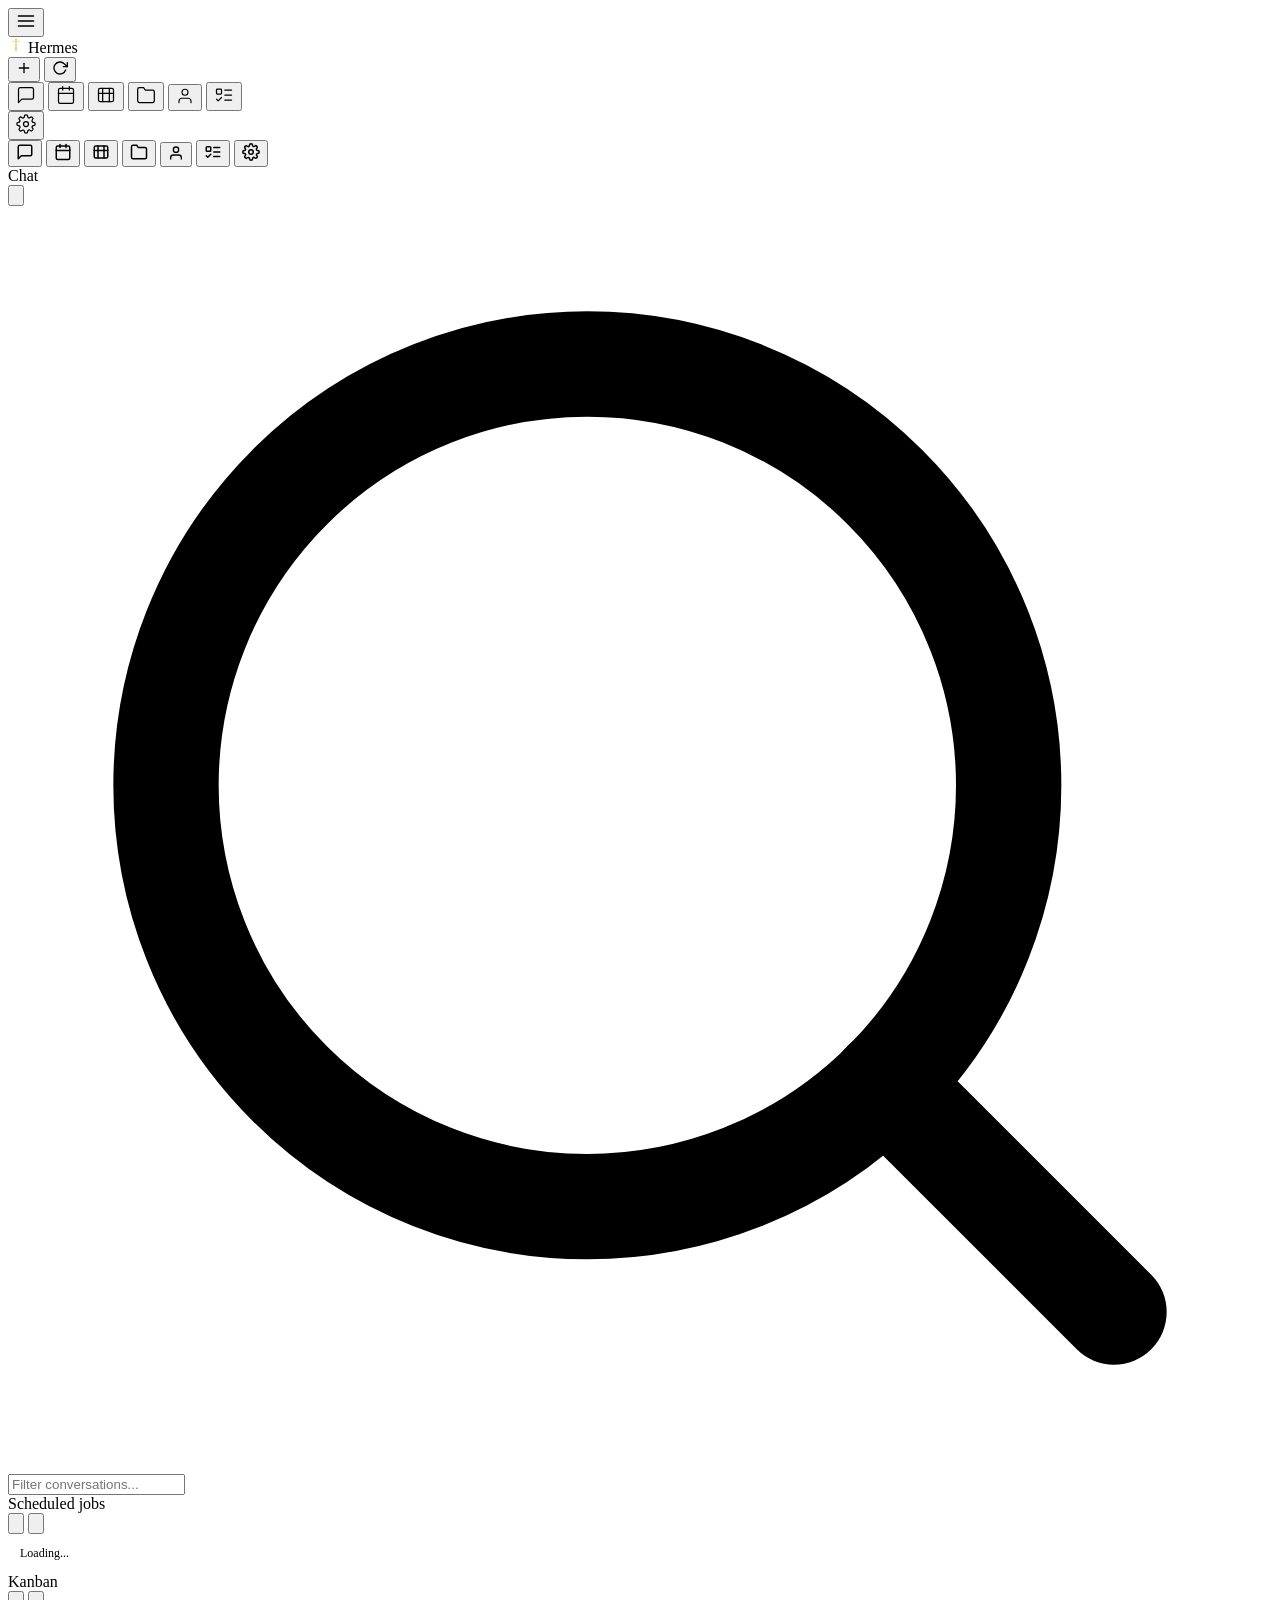
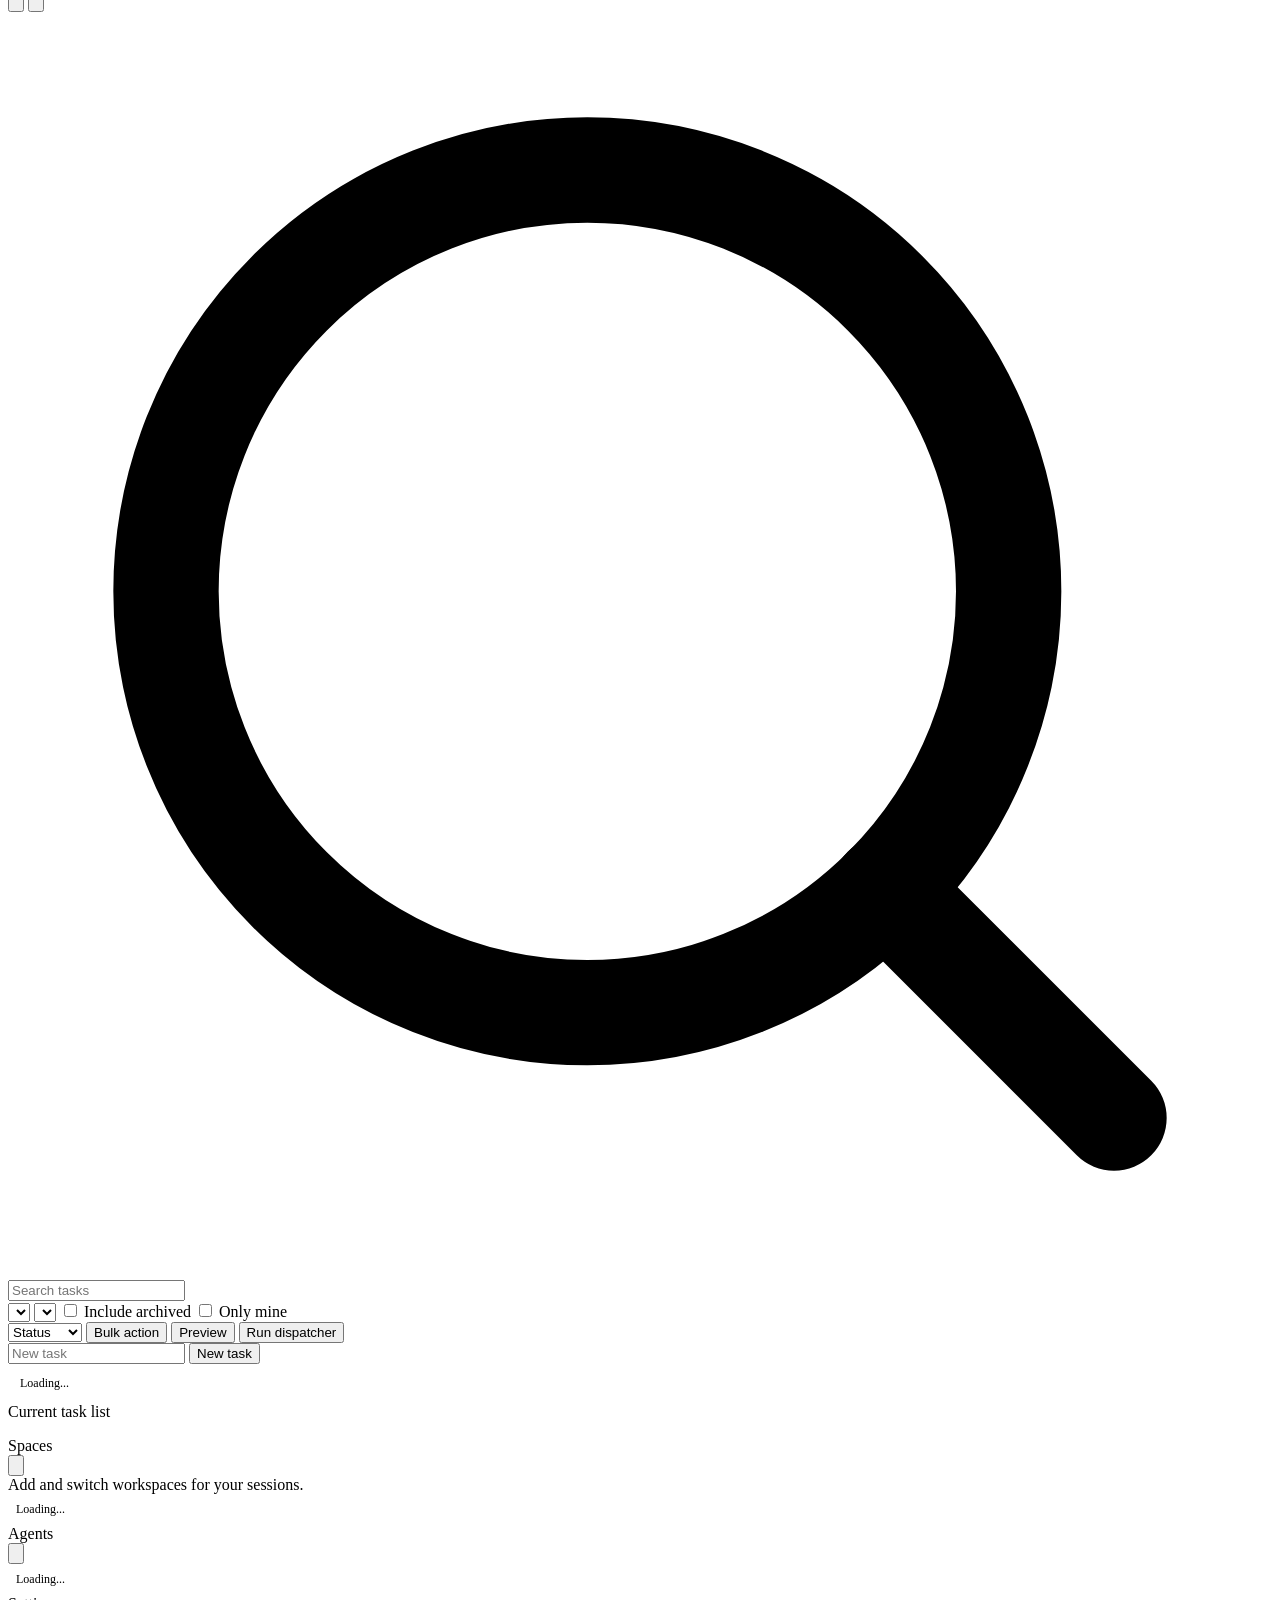
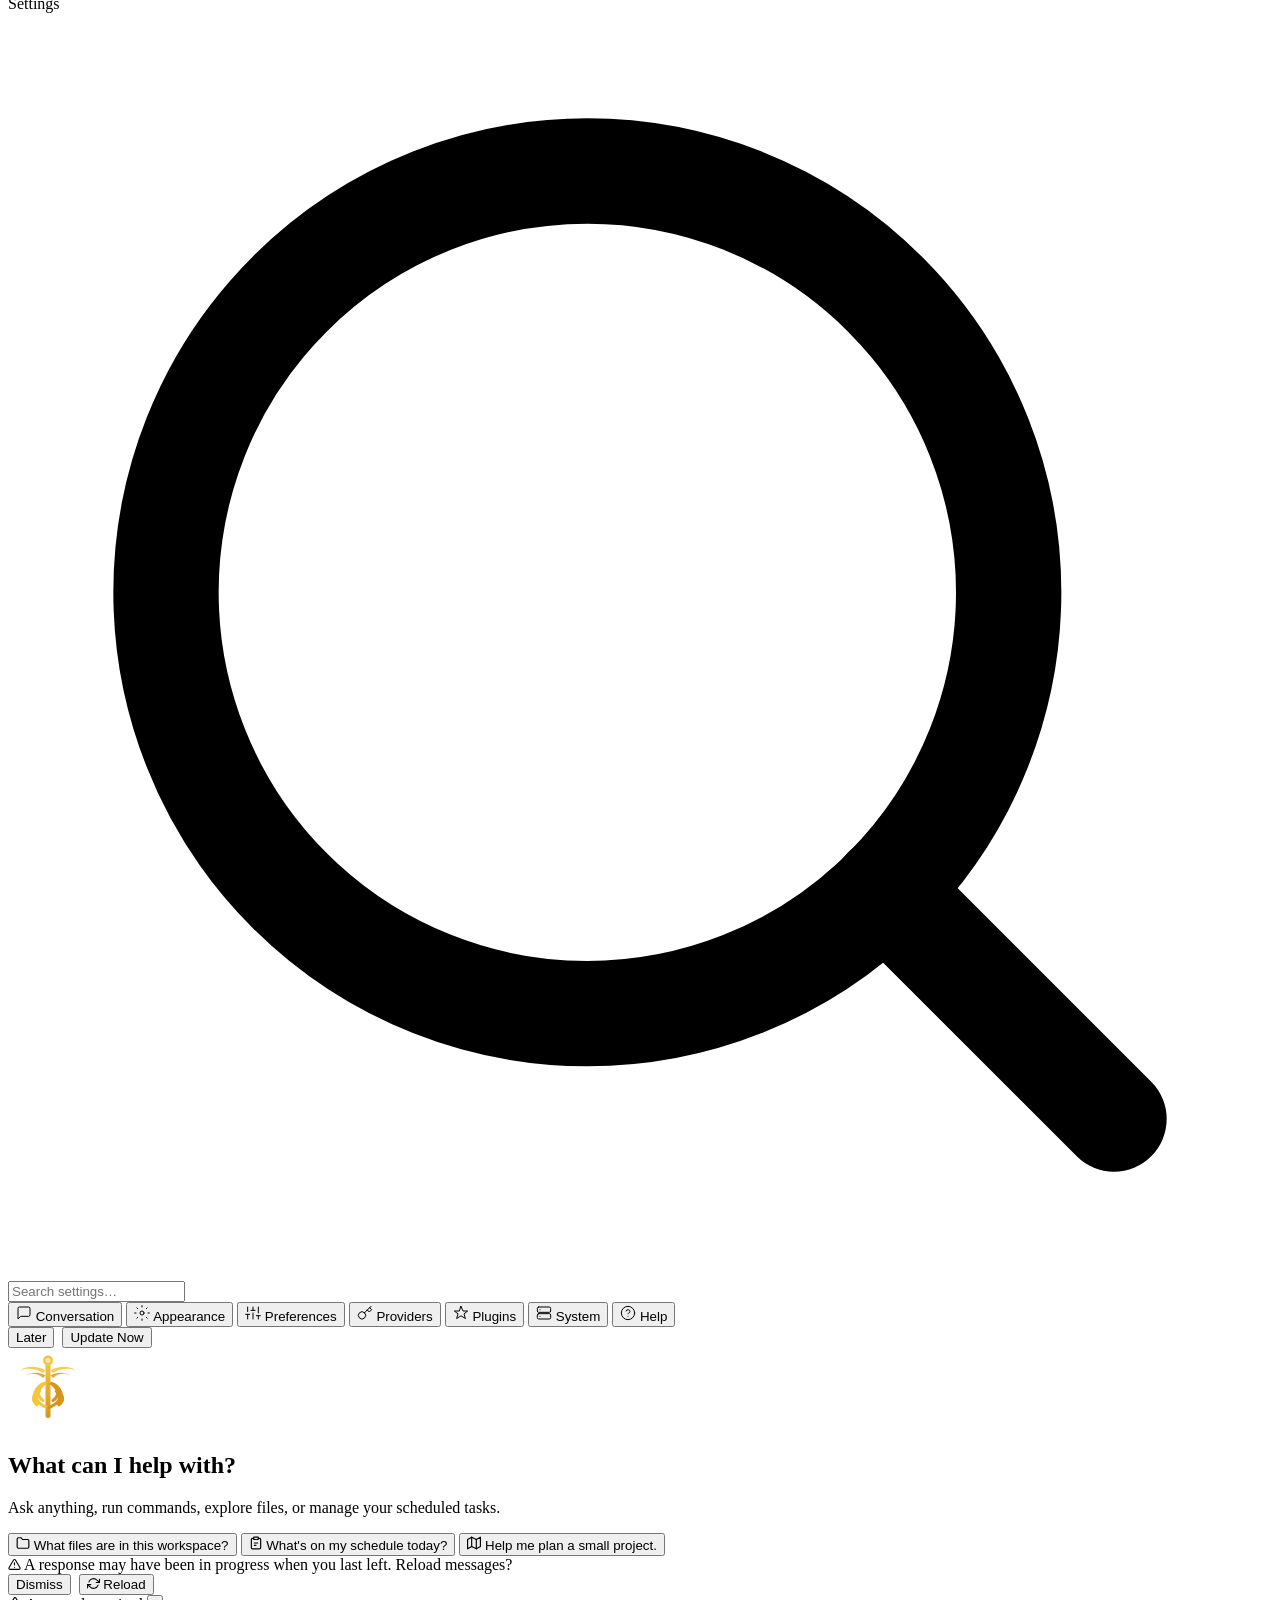
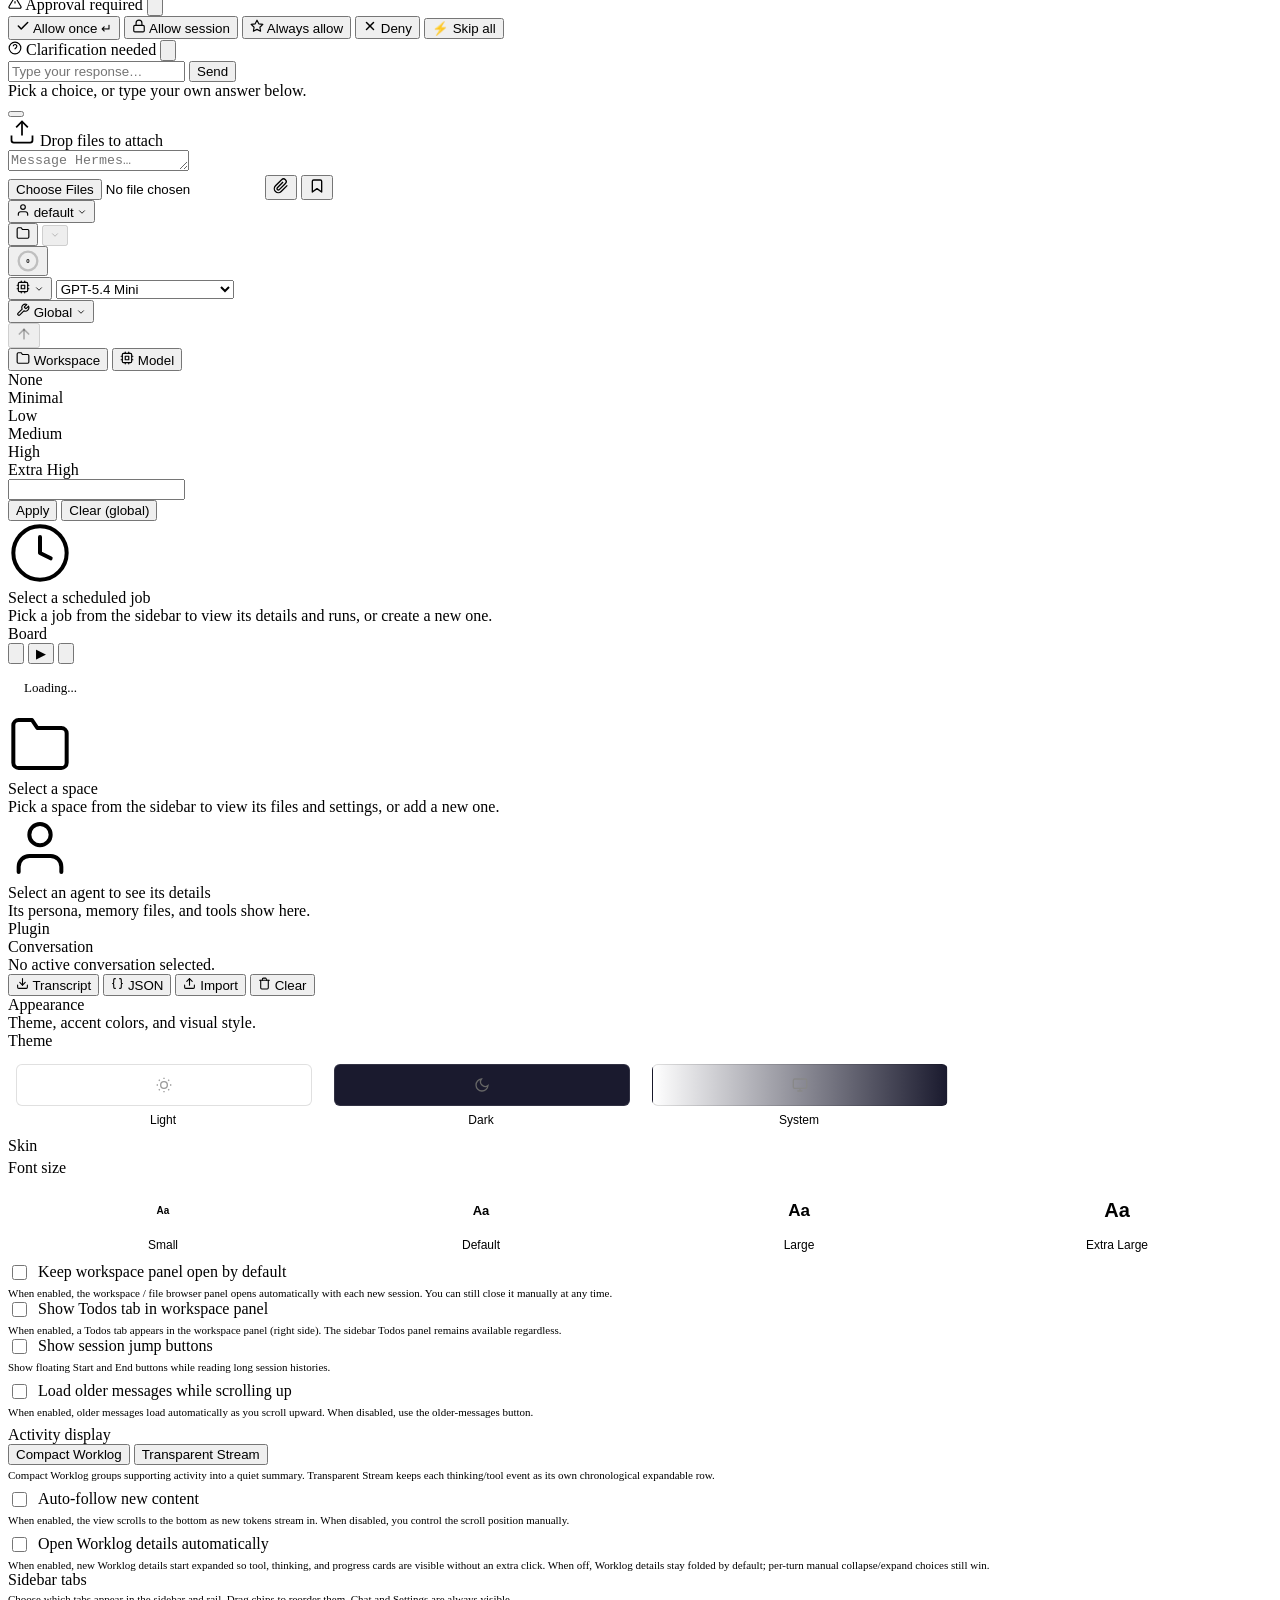
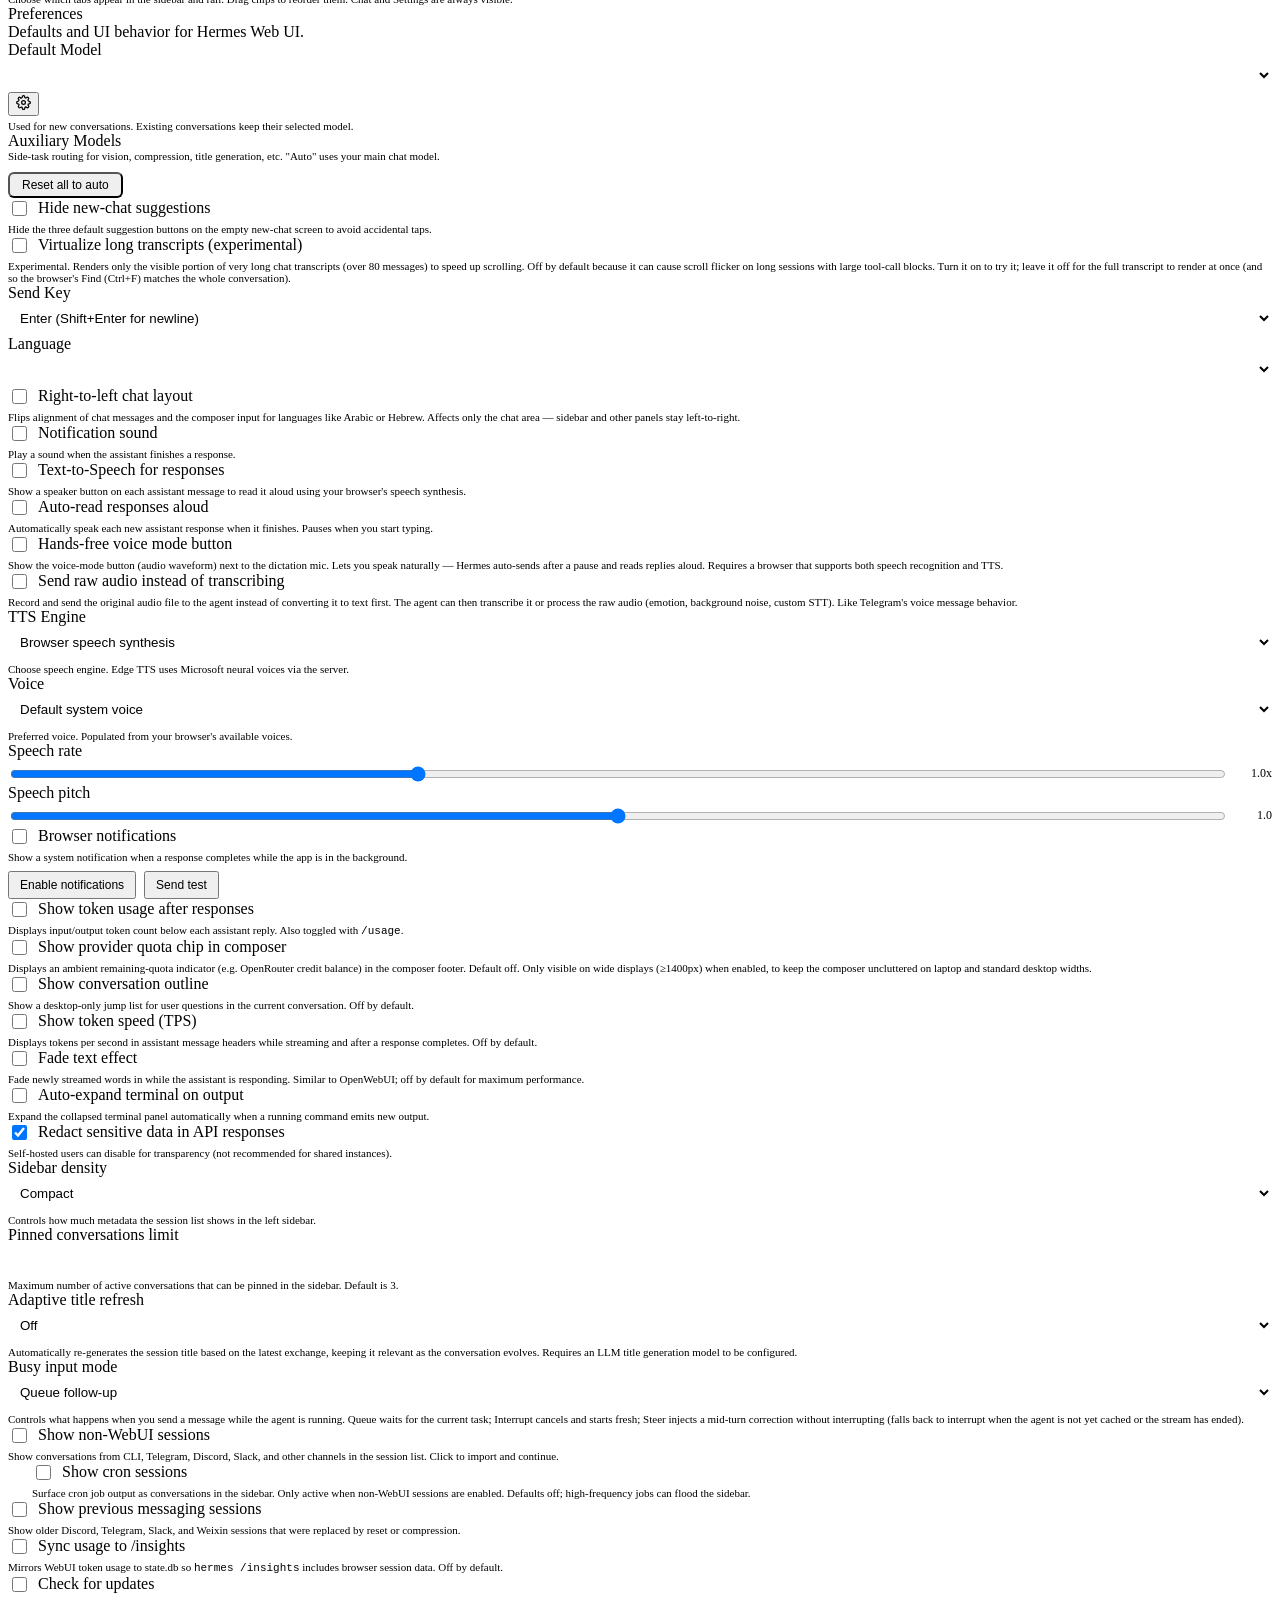
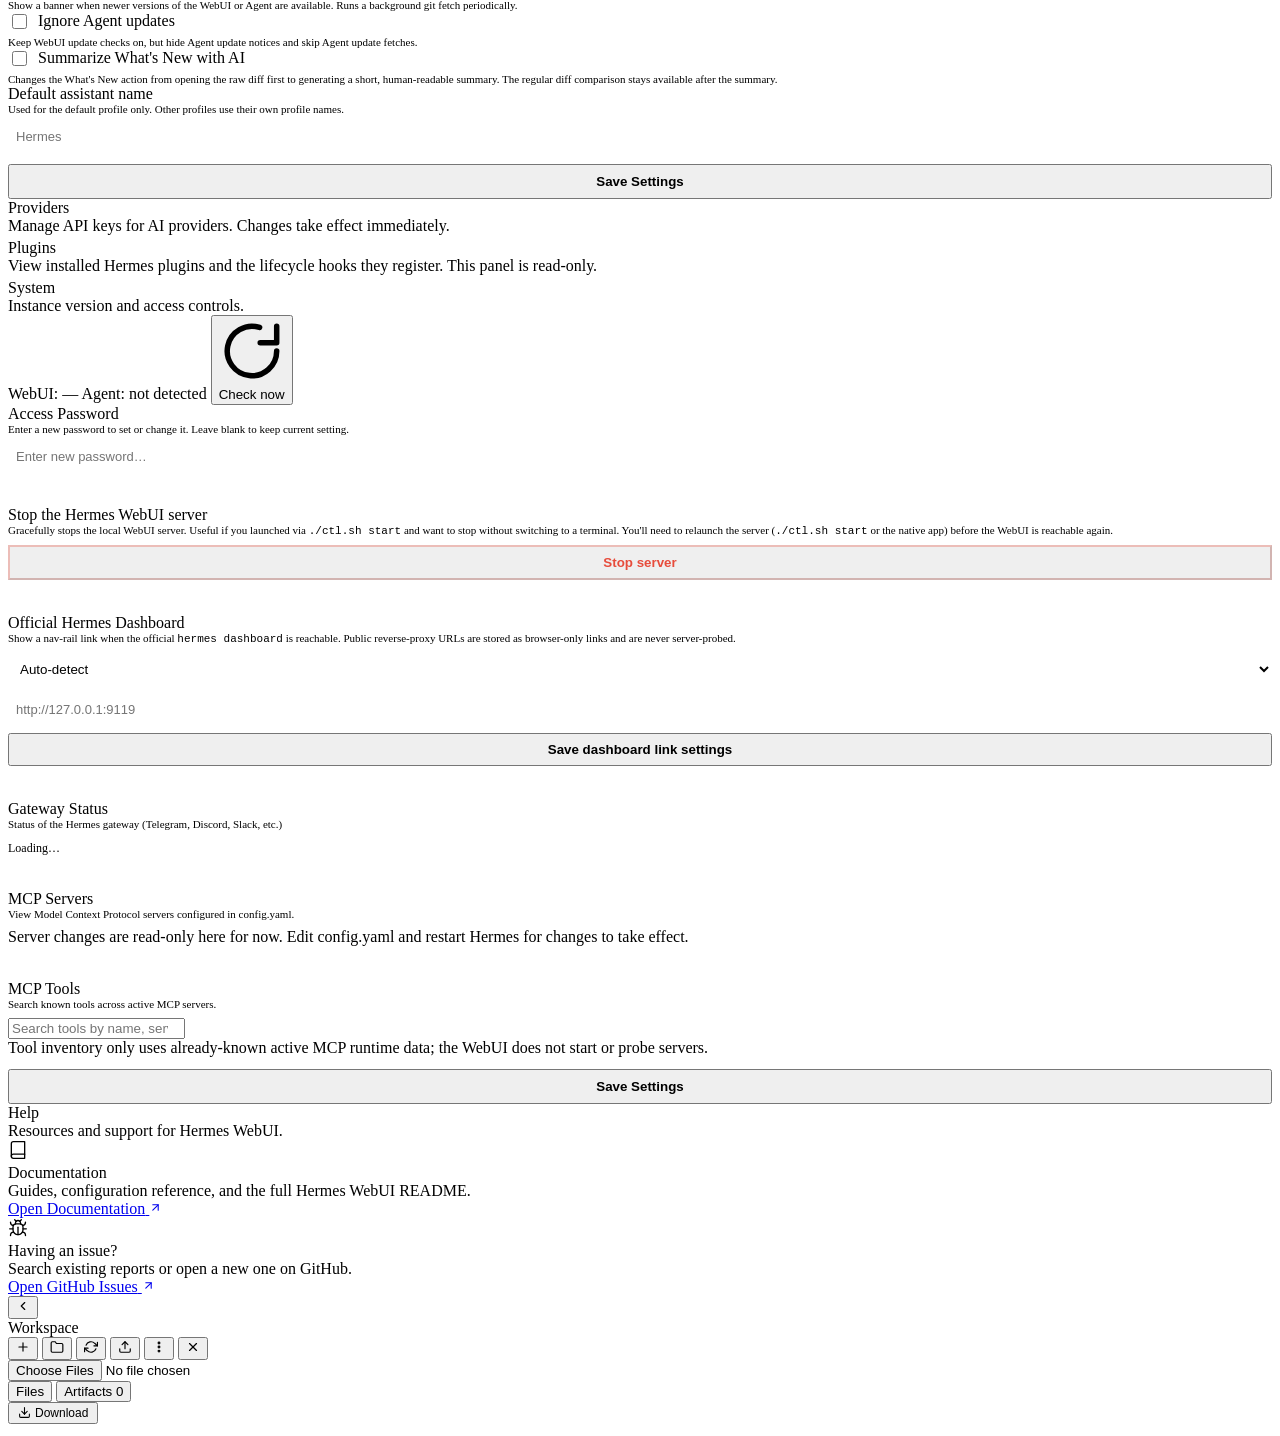
==== commit c0329455: "feat: merge profiles and memory into a unified agents panel - Introduced a new agents panel that con" ====
--- a/static/index.html
+++ b/static/index.html
@@ -17,7 +17,7 @@
 <meta name="apple-mobile-web-app-status-bar-style" content="black-translucent">
 <meta name="apple-mobile-web-app-title" content="Hermes">
 <link rel="apple-touch-icon" sizes="512x512" href="static/apple-touch-icon.png">
-<script>(function(){try{var themes={light:1,dark:1,system:1},skins={default:1,ares:1,mono:1,graphite:1,slate:1,poseidon:1,sisyphus:1,charizard:1,sienna:1,catppuccin:1,hepburn:1,nous:1,'geist-contrast':1,neon:1,zeus:1,'verdigris':1},legacy={slate:['dark','slate'],solarized:['dark','poseidon'],monokai:['dark','sisyphus'],nord:['dark','slate'],oled:['dark','default']},t=(localStorage.getItem('hermes-theme')||'dark').toLowerCase(),s=(localStorage.getItem('hermes-skin')||'').toLowerCase(),m=legacy[t],theme=m?m[0]:(themes[t]?t:'dark'),skin=skins[s]?s:(m?m[1]:'default');localStorage.setItem('hermes-theme',theme);localStorage.setItem('hermes-skin',skin);if(theme==='system')theme=window.matchMedia('(prefers-color-scheme:dark)').matches?'dark':'light';if(theme==='dark')document.documentElement.classList.add('dark');if(skin!=='default')document.documentElement.dataset.skin=skin;var d=(localStorage.getItem('hermes-density')||'comfortable').toLowerCase();document.documentElement.dataset.density=(d==='compact'?'compact':'comfortable');}catch(e){document.documentElement.classList.add('dark');document.documentElement.dataset.density='comfortable';}})()</script>
+<script>(function(){try{var themes={light:1,dark:1,system:1},skins={default:1,ares:1,mono:1,graphite:1,slate:1,poseidon:1,sisyphus:1,charizard:1,sienna:1,catppuccin:1,hepburn:1,nous:1,'geist-contrast':1,neon:1,zeus:1,'verdigris':1,terminal:1},legacy={slate:['dark','slate'],solarized:['dark','poseidon'],monokai:['dark','sisyphus'],nord:['dark','slate'],oled:['dark','default']},t=(localStorage.getItem('hermes-theme')||'dark').toLowerCase(),s=(localStorage.getItem('hermes-skin')||'terminal').toLowerCase(),m=legacy[t],theme=m?m[0]:(themes[t]?t:'dark'),skin=skins[s]?s:(m?m[1]:'terminal');localStorage.setItem('hermes-theme',theme);localStorage.setItem('hermes-skin',skin);if(theme==='system')theme=window.matchMedia('(prefers-color-scheme:dark)').matches?'dark':'light';if(theme==='dark')document.documentElement.classList.add('dark');if(skin!=='default')document.documentElement.dataset.skin=skin;var d=(localStorage.getItem('hermes-density')||'comfortable').toLowerCase();document.documentElement.dataset.density=(d==='compact'?'compact':'comfortable');}catch(e){document.documentElement.classList.add('dark');document.documentElement.dataset.density='comfortable';}})()</script>
 <script>(function(){try{var fs=localStorage.getItem('hermes-font-size');if(fs&&fs!=='default')document.documentElement.dataset.fontSize=fs;}catch(e){}})()</script>
 <!-- theme-color: surfaces the active app chrome color to native status bars (Safari status bar, PWA, native WKWebView wrappers). Updated dynamically by boot.js when theme/skin changes. The light/dark default values match style.css :root --sidebar / :root.dark --sidebar. -->
 <meta name="theme-color" content="#FAF7F0" media="(prefers-color-scheme: light)">
@@ -160,14 +160,10 @@
     <button class="rail-btn nav-tab active has-tooltip" data-panel="chat" onclick="switchPanel('chat',{fromRailClick:true})" data-tooltip="Chat" data-i18n-title="tab_chat" aria-label="Chat"><svg width="20" height="20" viewBox="0 0 24 24" fill="none" stroke="currentColor" stroke-width="1.5" stroke-linecap="round" stroke-linejoin="round" aria-hidden="true"><path d="M21 15a2 2 0 0 1-2 2H7l-4 4V5a2 2 0 0 1 2-2h14a2 2 0 0 1 2 2z"/></svg></button>
     <button class="rail-btn nav-tab has-tooltip" data-panel="tasks" onclick="switchPanel('tasks',{fromRailClick:true})" data-tooltip="Tasks" data-i18n-title="tab_tasks" aria-label="Tasks"><svg width="20" height="20" viewBox="0 0 24 24" fill="none" stroke="currentColor" stroke-width="1.5" stroke-linecap="round" stroke-linejoin="round" aria-hidden="true"><rect x="3" y="4" width="18" height="18" rx="2"/><line x1="16" y1="2" x2="16" y2="6"/><line x1="8" y1="2" x2="8" y2="6"/><line x1="3" y1="10" x2="21" y2="10"/></svg></button>
     <button class="rail-btn nav-tab has-tooltip" data-panel="kanban" onclick="switchPanel('kanban',{fromRailClick:true})" data-tooltip="Kanban" data-i18n-title="tab_kanban" aria-label="Kanban"><svg width="20" height="20" viewBox="0 0 24 24" fill="none" stroke="currentColor" stroke-width="1.5" stroke-linecap="round" stroke-linejoin="round" aria-hidden="true"><rect x="3" y="4" width="18" height="16" rx="2"/><path d="M8 4v16"/><path d="M16 4v16"/><path d="M3 10h18"/></svg></button>
-    <button class="rail-btn nav-tab has-tooltip" data-panel="skills" onclick="switchPanel('skills',{fromRailClick:true})" data-tooltip="Skills" data-i18n-title="tab_skills" aria-label="Skills"><svg width="20" height="20" viewBox="0 0 24 24" fill="none" stroke="currentColor" stroke-width="1.5" stroke-linecap="round" stroke-linejoin="round" aria-hidden="true"><path d="M12 2L2 7l10 5 10-5-10-5z"/><path d="M2 17l10 5 10-5"/><path d="M2 12l10 5 10-5"/></svg></button>
-    <button class="rail-btn nav-tab has-tooltip" data-panel="memory" onclick="switchPanel('memory',{fromRailClick:true})" data-tooltip="Memory" data-i18n-title="tab_memory" aria-label="Memory"><svg width="20" height="20" viewBox="0 0 24 24" fill="none" stroke="currentColor" stroke-width="1.5" stroke-linecap="round" stroke-linejoin="round" aria-hidden="true"><path d="M9.5 2A2.5 2.5 0 0 1 12 4.5v15a2.5 2.5 0 0 1-4.96-.44 2.5 2.5 0 0 1-2.96-3.08 3 3 0 0 1-.34-5.58 2.5 2.5 0 0 1 1.32-4.24 2.5 2.5 0 0 1 1.98-3A2.5 2.5 0 0 1 9.5 2z"/><path d="M14.5 2A2.5 2.5 0 0 0 12 4.5v15a2.5 2.5 0 0 0 4.96-.44 2.5 2.5 0 0 0 2.96-3.08 3 3 0 0 0 .34-5.58 2.5 2.5 0 0 0-1.32-4.24 2.5 2.5 0 0 0-1.98-3A2.5 2.5 0 0 0 14.5 2z"/></svg></button>
     <button class="rail-btn nav-tab has-tooltip" data-panel="workspaces" onclick="switchPanel('workspaces',{fromRailClick:true})" data-tooltip="Spaces" data-i18n-title="tab_workspaces" aria-label="Spaces"><svg width="20" height="20" viewBox="0 0 24 24" fill="none" stroke="currentColor" stroke-width="1.5" stroke-linecap="round" stroke-linejoin="round" aria-hidden="true"><path d="M22 19a2 2 0 0 1-2 2H4a2 2 0 0 1-2-2V5a2 2 0 0 1 2-2h5l2 3h9a2 2 0 0 1 2 2z"/></svg></button>
-    <button class="rail-btn nav-tab has-tooltip" data-panel="profiles" onclick="switchPanel('profiles',{fromRailClick:true})" data-tooltip="Agent profiles" data-i18n-title="tab_profiles" aria-label="Agent profiles"><svg width="18" height="18" viewBox="0 0 24 24" fill="none" stroke="currentColor" stroke-width="1.5" stroke-linecap="round" stroke-linejoin="round"><path d="M20 21v-2a4 4 0 0 0-4-4H8a4 4 0 0 0-4 4v2"/><circle cx="12" cy="7" r="4"/></svg></button>
+    <button class="rail-btn nav-tab has-tooltip" data-panel="agents" onclick="switchPanel('agents',{fromRailClick:true})" data-tooltip="Agents" data-i18n-title="tab_agents" aria-label="Agents"><svg width="18" height="18" viewBox="0 0 24 24" fill="none" stroke="currentColor" stroke-width="1.5" stroke-linecap="round" stroke-linejoin="round"><path d="M20 21v-2a4 4 0 0 0-4-4H8a4 4 0 0 0-4 4v2"/><circle cx="12" cy="7" r="4"/></svg></button>
     <button class="rail-btn nav-tab has-tooltip" data-panel="todos" onclick="switchPanel('todos',{fromRailClick:true})" data-tooltip="Current task list" data-i18n-title="tab_todos" aria-label="Todos"><svg width="20" height="20" viewBox="0 0 24 24" fill="none" stroke="currentColor" stroke-width="1.5" stroke-linecap="round" stroke-linejoin="round" aria-hidden="true"><rect x="3" y="5" width="6" height="6" rx="1"/><path d="m3 17 2 2 4-4"/><path d="M13 6h8"/><path d="M13 12h8"/><path d="M13 18h8"/></svg></button>
-    <button class="rail-btn nav-tab has-tooltip" data-panel="insights" onclick="switchPanel('insights',{fromRailClick:true})" data-tooltip="Insights" data-i18n-title="tab_insights" aria-label="Insights"><svg width="20" height="20" viewBox="0 0 24 24" fill="none" stroke="currentColor" stroke-width="1.5" stroke-linecap="round" stroke-linejoin="round" aria-hidden="true"><path d="M18 20V10"/><path d="M12 20V4"/><path d="M6 20v-6"/></svg></button>
     <button class="rail-btn nav-tab dashboard-link has-tooltip" id="dashboardRailBtn" data-dashboard-link style="display:none" onclick="openHermesDashboard(event)" data-tooltip="Hermes Dashboard" data-i18n-title="tab_dashboard" aria-label="Hermes Dashboard"><svg width="20" height="20" viewBox="0 0 24 24" fill="none" stroke="currentColor" stroke-width="1.5" stroke-linecap="round" stroke-linejoin="round" aria-hidden="true"><rect x="3" y="3" width="18" height="18" rx="2"/><path d="M3 9h18"/><path d="M9 21V9"/></svg><span class="dashboard-external-badge" aria-hidden="true"></span></button>
-    <button class="rail-btn nav-tab has-tooltip" data-panel="logs" onclick="switchPanel('logs',{fromRailClick:true})" data-tooltip="Logs" data-i18n-title="tab_logs" aria-label="Logs"><svg width="20" height="20" viewBox="0 0 24 24" fill="none" stroke="currentColor" stroke-width="1.5" stroke-linecap="round" stroke-linejoin="round" aria-hidden="true"><path d="M14 2H6a2 2 0 0 0-2 2v16a2 2 0 0 0 2 2h12a2 2 0 0 0 2-2V8z"/><path d="M14 2v6h6"/><path d="M8 13h8"/><path d="M8 17h8"/><path d="M8 9h2"/></svg></button>
     <div class="rail-spacer"></div>
     <button class="rail-btn nav-tab has-tooltip" data-panel="settings" onclick="switchPanel('settings',{fromRailClick:true})" data-tooltip="Settings" data-i18n-title="tab_settings" aria-label="Settings"><svg width="20" height="20" viewBox="0 0 24 24" fill="none" stroke="currentColor" stroke-width="1.5" stroke-linecap="round" stroke-linejoin="round" aria-hidden="true"><circle cx="12" cy="12" r="3"/><path d="M19.4 15a1.65 1.65 0 0 0 .33 1.82l.06.06a2 2 0 0 1-2.83 2.83l-.06-.06a1.65 1.65 0 0 0-1.82-.33 1.65 1.65 0 0 0-1 1.51V21a2 2 0 0 1-4 0v-.09A1.65 1.65 0 0 0 9 19.4a1.65 1.65 0 0 0-1.82.33l-.06.06a2 2 0 0 1-2.83-2.83l.06-.06a1.65 1.65 0 0 0 .33-1.82 1.65 1.65 0 0 0-1.51-1H3a2 2 0 0 1 0-4h.09A1.65 1.65 0 0 0 4.6 9a1.65 1.65 0 0 0-.33-1.82l-.06-.06a2 2 0 0 1 2.83-2.83l.06.06a1.65 1.65 0 0 0 1.82.33H9a1.65 1.65 0 0 0 1-1.51V3a2 2 0 0 1 4 0v.09a1.65 1.65 0 0 0 1 1.51 1.65 1.65 0 0 0 1.82-.33l.06-.06a2 2 0 0 1 2.83 2.83l-.06.06a1.65 1.65 0 0 0-.33 1.82V9a1.65 1.65 0 0 0 1.51 1H21a2 2 0 0 1 0 4h-.09a1.65 1.65 0 0 0-1.51 1z"/></svg></button>
   </nav>
@@ -177,14 +173,10 @@
       <button class="nav-tab active has-tooltip has-tooltip--bottom" data-panel="chat" data-label="Chat" onclick="switchPanel('chat',{fromRailClick:true})" data-tooltip="Chat" data-i18n-title="tab_chat"><svg width="18" height="18" viewBox="0 0 24 24" fill="none" stroke="currentColor" stroke-width="2" stroke-linecap="round" stroke-linejoin="round" aria-hidden="true"><path d="M21 15a2 2 0 0 1-2 2H7l-4 4V5a2 2 0 0 1 2-2h14a2 2 0 0 1 2 2z"/></svg></button>
       <button class="nav-tab has-tooltip has-tooltip--bottom" data-panel="tasks" data-label="Tasks" onclick="switchPanel('tasks',{fromRailClick:true})" data-tooltip="Tasks" data-i18n-title="tab_tasks"><svg width="18" height="18" viewBox="0 0 24 24" fill="none" stroke="currentColor" stroke-width="2" stroke-linecap="round" stroke-linejoin="round" aria-hidden="true"><rect x="3" y="4" width="18" height="18" rx="2"/><line x1="16" y1="2" x2="16" y2="6"/><line x1="8" y1="2" x2="8" y2="6"/><line x1="3" y1="10" x2="21" y2="10"/></svg></button>
       <button class="nav-tab has-tooltip has-tooltip--bottom" data-panel="kanban" data-label="Kanban" onclick="switchPanel('kanban',{fromRailClick:true})" data-tooltip="Kanban" data-i18n-title="tab_kanban"><svg width="18" height="18" viewBox="0 0 24 24" fill="none" stroke="currentColor" stroke-width="2" stroke-linecap="round" stroke-linejoin="round" aria-hidden="true"><rect x="3" y="4" width="18" height="16" rx="2"/><path d="M8 4v16"/><path d="M16 4v16"/><path d="M3 10h18"/></svg></button>
-      <button class="nav-tab has-tooltip has-tooltip--bottom" data-panel="skills" data-label="Skills" onclick="switchPanel('skills',{fromRailClick:true})" data-tooltip="Skills" data-i18n-title="tab_skills"><svg width="18" height="18" viewBox="0 0 24 24" fill="none" stroke="currentColor" stroke-width="2" stroke-linecap="round" stroke-linejoin="round" aria-hidden="true"><path d="M12 2L2 7l10 5 10-5-10-5z"/><path d="M2 17l10 5 10-5"/><path d="M2 12l10 5 10-5"/></svg></button>
-      <button class="nav-tab has-tooltip has-tooltip--bottom" data-panel="memory" data-label="Memory" onclick="switchPanel('memory',{fromRailClick:true})" data-tooltip="Memory" data-i18n-title="tab_memory"><svg width="18" height="18" viewBox="0 0 24 24" fill="none" stroke="currentColor" stroke-width="2" stroke-linecap="round" stroke-linejoin="round" aria-hidden="true"><path d="M9.5 2A2.5 2.5 0 0 1 12 4.5v15a2.5 2.5 0 0 1-4.96-.44 2.5 2.5 0 0 1-2.96-3.08 3 3 0 0 1-.34-5.58 2.5 2.5 0 0 1 1.32-4.24 2.5 2.5 0 0 1 1.98-3A2.5 2.5 0 0 1 9.5 2z"/><path d="M14.5 2A2.5 2.5 0 0 0 12 4.5v15a2.5 2.5 0 0 0 4.96-.44 2.5 2.5 0 0 0 2.96-3.08 3 3 0 0 0 .34-5.58 2.5 2.5 0 0 0-1.32-4.24 2.5 2.5 0 0 0-1.98-3A2.5 2.5 0 0 0 14.5 2z"/></svg></button>
       <button class="nav-tab has-tooltip has-tooltip--bottom" data-panel="workspaces" data-label="Spaces" onclick="switchPanel('workspaces',{fromRailClick:true})" data-tooltip="Spaces" data-i18n-title="tab_workspaces"><svg width="18" height="18" viewBox="0 0 24 24" fill="none" stroke="currentColor" stroke-width="2" stroke-linecap="round" stroke-linejoin="round" aria-hidden="true"><path d="M22 19a2 2 0 0 1-2 2H4a2 2 0 0 1-2-2V5a2 2 0 0 1 2-2h5l2 3h9a2 2 0 0 1 2 2z"/></svg></button>
-      <button class="nav-tab has-tooltip has-tooltip--bottom" data-panel="profiles" data-label="Profiles" onclick="switchPanel('profiles',{fromRailClick:true})" data-tooltip="Agent profiles" data-i18n-title="tab_profiles"><svg width="16" height="16" viewBox="0 0 24 24" fill="none" stroke="currentColor" stroke-width="2" stroke-linecap="round" stroke-linejoin="round"><path d="M20 21v-2a4 4 0 0 0-4-4H8a4 4 0 0 0-4 4v2"/><circle cx="12" cy="7" r="4"/></svg></button>
+      <button class="nav-tab has-tooltip has-tooltip--bottom" data-panel="agents" data-label="Agents" onclick="switchPanel('agents',{fromRailClick:true})" data-tooltip="Agents" data-i18n-title="tab_agents"><svg width="16" height="16" viewBox="0 0 24 24" fill="none" stroke="currentColor" stroke-width="2" stroke-linecap="round" stroke-linejoin="round"><path d="M20 21v-2a4 4 0 0 0-4-4H8a4 4 0 0 0-4 4v2"/><circle cx="12" cy="7" r="4"/></svg></button>
       <button class="nav-tab has-tooltip has-tooltip--bottom" data-panel="todos" data-label="Todos" onclick="switchPanel('todos',{fromRailClick:true})" data-tooltip="Current task list" data-i18n-title="tab_todos"><svg width="18" height="18" viewBox="0 0 24 24" fill="none" stroke="currentColor" stroke-width="2" stroke-linecap="round" stroke-linejoin="round" aria-hidden="true"><rect x="3" y="5" width="6" height="6" rx="1"/><path d="m3 17 2 2 4-4"/><path d="M13 6h8"/><path d="M13 12h8"/><path d="M13 18h8"/></svg></button>
-      <button class="nav-tab has-tooltip has-tooltip--bottom" data-panel="insights" data-label="Insights" onclick="switchPanel('insights',{fromRailClick:true})" data-tooltip="Insights" data-i18n-title="tab_insights"><svg width="18" height="18" viewBox="0 0 24 24" fill="none" stroke="currentColor" stroke-width="2" stroke-linecap="round" stroke-linejoin="round" aria-hidden="true"><path d="M18 20V10"/><path d="M12 20V4"/><path d="M6 20v-6"/></svg></button>
       <button class="nav-tab dashboard-link has-tooltip has-tooltip--bottom" id="dashboardMobileBtn" data-dashboard-link data-label="Dashboard" style="display:none" onclick="openHermesDashboard(event)" data-tooltip="Hermes Dashboard" data-i18n-title="tab_dashboard"><svg width="18" height="18" viewBox="0 0 24 24" fill="none" stroke="currentColor" stroke-width="2" stroke-linecap="round" stroke-linejoin="round" aria-hidden="true"><rect x="3" y="3" width="18" height="18" rx="2"/><path d="M3 9h18"/><path d="M9 21V9"/></svg><span class="dashboard-external-badge" aria-hidden="true"></span></button>
-      <button class="nav-tab has-tooltip has-tooltip--bottom" data-panel="logs" data-label="Logs" onclick="switchPanel('logs',{fromRailClick:true})" data-tooltip="Logs" data-i18n-title="tab_logs"><svg width="18" height="18" viewBox="0 0 24 24" fill="none" stroke="currentColor" stroke-width="2" stroke-linecap="round" stroke-linejoin="round" aria-hidden="true"><path d="M14 2H6a2 2 0 0 0-2 2v16a2 2 0 0 0 2 2h12a2 2 0 0 0 2-2V8z"/><path d="M14 2v6h6"/><path d="M8 13h8"/><path d="M8 17h8"/><path d="M8 9h2"/></svg></button>
       <!-- Settings button mirrored here for mobile (rail is desktop-only via @media >=768px). Keep in sync with rail entry. -->
       <button class="nav-tab has-tooltip has-tooltip--bottom" data-panel="settings" onclick="switchPanel('settings',{fromRailClick:true})" data-tooltip="Settings" data-i18n-title="tab_settings"><svg width="18" height="18" viewBox="0 0 24 24" fill="none" stroke="currentColor" stroke-width="2" stroke-linecap="round" stroke-linejoin="round" aria-hidden="true"><circle cx="12" cy="12" r="3"/><path d="M19.4 15a1.65 1.65 0 0 0 .33 1.82l.06.06a2 2 0 0 1-2.83 2.83l-.06-.06a1.65 1.65 0 0 0-1.82-.33 1.65 1.65 0 0 0-1 1.51V21a2 2 0 0 1-4 0v-.09A1.65 1.65 0 0 0 9 19.4a1.65 1.65 0 0 0-1.82.33l-.06.06a2 2 0 0 1-2.83-2.83l.06-.06a1.65 1.65 0 0 0 .33-1.82 1.65 1.65 0 0 0-1.51-1H3a2 2 0 0 1 0-4h.09A1.65 1.65 0 0 0 4.6 9a1.65 1.65 0 0 0-.33-1.82l-.06-.06a2 2 0 0 1 2.83-2.83l.06.06a1.65 1.65 0 0 0 1.82.33H9a1.65 1.65 0 0 0 1-1.51V3a2 2 0 0 1 4 0v.09a1.65 1.65 0 0 0 1 1.51 1.65 1.65 0 0 0 1.82-.33l.06-.06a2 2 0 0 1 2.83 2.83l-.06.06a1.65 1.65 0 0 0-.33 1.82V9a1.65 1.65 0 0 0 1.51 1H21a2 2 0 0 1 0 4h-.09a1.65 1.65 0 0 0-1.51 1z"/></svg></button>
     </div>
@@ -248,47 +240,12 @@
       <div class="kanban-summary" id="kanbanSummary"></div>
       <div class="kanban-list" id="kanbanList"><div style="padding:12px;color:var(--muted);font-size:12px" data-i18n="loading">Loading...</div></div>
     </div>
-    <!-- Skills panel -->
-    <div class="panel-view" id="panelSkills">
-      <div class="panel-head">
-        <span data-i18n="tab_skills">Skills</span>
-        <div class="panel-head-actions">
-          <button class="panel-head-btn has-tooltip has-tooltip--bottom" onclick="openSkillCreate()" data-tooltip="New skill" data-i18n-title="new_skill" aria-label="New skill"><svg viewBox="0 0 24 24" fill="none" stroke="currentColor" stroke-width="2" stroke-linecap="round" stroke-linejoin="round" aria-hidden="true"><line x1="12" y1="5" x2="12" y2="19"/><line x1="5" y1="12" x2="19" y2="12"/></svg></button>
-        </div>
-      </div>
-      <div class="skills-search sidebar-search"><svg class="sidebar-search-icon" viewBox="0 0 24 24" fill="none" stroke="currentColor" stroke-width="2" stroke-linecap="round" stroke-linejoin="round" aria-hidden="true"><circle cx="11" cy="11" r="8"/><path d="M21 21l-4.35-4.35"/></svg><input id="skillsSearch" placeholder="Search skills..." data-i18n-placeholder="search_skills" oninput="filterSkills()"></div>
-      <div class="skills-list" id="skillsList"><div style="padding:12px;color:var(--muted);font-size:12px" data-i18n="loading">Loading...</div></div>
-    </div>
-    <!-- Memory panel -->
-    <div class="panel-view" id="panelMemory">
-      <div class="panel-head">
-        <span data-i18n="personal_memory">Personal memory</span>
-      </div>
-      <div class="side-menu" id="memoryPanel"><div style="padding:12px;color:var(--muted);font-size:12px" data-i18n="loading">Loading...</div></div>
-    </div>
     <!-- Todo panel -->
     <div class="panel-view" id="panelTodos">
       <div class="panel-head">
         <span data-i18n="current_task_list">Current task list</span>
       </div>
       <div id="todoPanel" style="flex:1;overflow-y:auto;padding:8px 12px"></div>
-    </div>
-    <!-- Insights panel -->
-    <div class="panel-view" id="panelInsights">
-      <div class="panel-head">
-        <span data-i18n="tab_insights">Insights</span>
-        <div class="panel-head-actions">
-          <button class="panel-head-btn has-tooltip has-tooltip--bottom" id="insightsRefreshBtn" onclick="loadInsights(true)" data-tooltip="Refresh" aria-label="Refresh"><svg viewBox="0 0 24 24" fill="none" stroke="currentColor" stroke-width="2" stroke-linecap="round" stroke-linejoin="round" aria-hidden="true"><polyline points="23 4 23 10 17 10"/><path d="M20.49 15a9 9 0 1 1-2.12-9.36L23 10"/></svg></button>
-        </div>
-      </div>
-      <div class="panel-head-sub" style="padding:0 12px 8px">
-        <select id="insightsPeriod" onchange="loadInsights()" style="width:100%;background:var(--input-bg);color:var(--text);border:1px solid var(--border);border-radius:6px;padding:4px 8px;font-size:12px">
-          <option value="7">7 days</option>
-          <option value="30" selected>30 days</option>
-          <option value="90">90 days</option>
-          <option value="365">365 days</option>
-        </select>
-      </div>
     </div>
     <!-- Workspaces panel -->
     <div class="panel-view" id="panelWorkspaces">
@@ -301,48 +258,20 @@
       <div class="panel-head-sub" data-i18n="workspace_desc">Add and switch workspaces for your sessions.</div>
       <div style="flex:1;overflow-y:auto;padding:8px" id="workspacesPanel"><div style="color:var(--muted);font-size:12px" data-i18n="loading">Loading...</div></div>
     </div>
-    <!-- Profiles panel -->
-    <div class="panel-view" id="panelProfiles">
+    <!-- Agents panel (merged Profiles + Memory) -->
+    <div class="panel-view" id="panelAgents">
       <div class="panel-head">
-        <span data-i18n="tab_profiles">Agent profiles</span>
+        <span data-i18n="tab_agents">Agents</span>
         <div class="panel-head-actions">
           <button class="panel-head-btn has-tooltip has-tooltip--bottom" onclick="openProfileCreate()" data-tooltip="New profile" data-i18n-title="new_profile" aria-label="New profile"><svg viewBox="0 0 24 24" fill="none" stroke="currentColor" stroke-width="2" stroke-linecap="round" stroke-linejoin="round" aria-hidden="true"><line x1="12" y1="5" x2="12" y2="19"/><line x1="5" y1="12" x2="19" y2="12"/></svg></button>
         </div>
       </div>
       <div style="flex:1;overflow-y:auto;padding:8px" id="profilesPanel"><div style="color:var(--muted);font-size:12px" data-i18n="loading">Loading...</div></div>
-    </div>
-    <!-- Logs panel -->
-    <div class="panel-view" id="panelLogs">
-      <div class="panel-head">
-        <span data-i18n="tab_logs">Logs</span>
-        <div class="panel-head-actions">
-          <button class="panel-head-btn has-tooltip has-tooltip--bottom" id="logsRefreshBtn" onclick="loadLogs(true)" data-tooltip="Refresh" aria-label="Refresh"><svg viewBox="0 0 24 24" fill="none" stroke="currentColor" stroke-width="2" stroke-linecap="round" stroke-linejoin="round" aria-hidden="true"><polyline points="23 4 23 10 17 10"/><path d="M20.49 15a9 9 0 1 1-2.12-9.36L23 10"/></svg></button>
-        </div>
-      </div>
-      <div class="logs-control-panel">
-        <label class="logs-control-label" for="logsFile" data-i18n="logs_file">File</label>
-        <select id="logsFile" onchange="loadLogs(true)">
-          <option value="agent">agent</option>
-          <option value="errors">errors</option>
-          <option value="gateway">gateway</option>
-        </select>
-        <label class="logs-control-label" for="logsTail" data-i18n="logs_tail">Tail</label>
-        <select id="logsTail" onchange="loadLogs(true)">
-          <option value="100">100</option>
-          <option value="200" selected>200</option>
-          <option value="500">500</option>
-          <option value="1000">1000</option>
-        </select>
-        <label class="logs-control-label" for="logsSeverityFilter" data-i18n="logs_severity">Severity</label>
-        <select id="logsSeverityFilter" onchange="_applyLogsSeverityFilter()">
-          <option value="all" data-i18n="logs_severity_all">All</option>
-          <option value="errors" data-i18n="logs_severity_errors">Errors</option>
-          <option value="warnings" data-i18n="logs_severity_warnings">Warnings+</option>
-        </select>
-        <label class="logs-check-row"><input id="logsAutoRefresh" type="checkbox" checked onchange="_syncLogsAutoRefresh()"><span data-i18n="logs_auto_refresh">Auto-refresh (5s)</span></label>
-        <label class="logs-check-row"><input id="logsWrap" type="checkbox" onchange="_syncLogsWrap()"><span data-i18n="logs_wrap">Wrap lines</span></label>
-        <button type="button" class="logs-copy" id="logsCopyAll" onclick="copyLogsAll()" data-i18n="logs_copy_all">Copy all</button>
-      </div>
+      <!-- memoryPanel, skillsList kept as hidden DOM nodes so JS can still write to them -->
+      <div id="memoryPanel" style="display:none"></div>
+      <div id="skillsSummaryText" style="display:none"></div>
+      <div id="skillsSummaryChevron" style="display:none"></div>
+      <div id="skillsBrowseWrap" style="display:none"><div class="skills-list" id="skillsList"></div></div>
     </div>
     <!-- Settings panel (menu list; actual panes render in .main) -->
     <div class="panel-view" id="panelSettings">
@@ -760,39 +689,6 @@
       </div>
     </div>
     </div><!-- /#mainChat -->
-    <div id="mainSkills" class="main-view">
-      <div class="main-view-header">
-        <div class="main-view-title" id="skillDetailTitle"></div>
-        <div class="main-view-actions">
-          <button id="btnEditSkillDetail" class="panel-head-btn has-tooltip has-tooltip--bottom" data-tooltip="Edit" data-i18n-title="skills_edit" onclick="editCurrentSkill()" style="display:none"><svg viewBox="0 0 24 24" fill="none" stroke="currentColor" stroke-width="2" stroke-linecap="round" stroke-linejoin="round" aria-hidden="true"><path d="M12 20h9"/><path d="M16.5 3.5a2.121 2.121 0 0 1 3 3L7 19l-4 1 1-4L16.5 3.5z"/></svg></button>
-          <button id="btnDeleteSkillDetail" class="panel-head-btn has-tooltip has-tooltip--bottom" data-tooltip="Delete" data-i18n-title="skills_delete" onclick="deleteCurrentSkill()" style="display:none"><svg viewBox="0 0 24 24" fill="none" stroke="currentColor" stroke-width="2" stroke-linecap="round" stroke-linejoin="round" aria-hidden="true"><path d="M3 6h18"/><path d="M19 6v14a2 2 0 0 1-2 2H7a2 2 0 0 1-2-2V6"/><path d="M8 6V4a2 2 0 0 1 2-2h4a2 2 0 0 1 2 2v2"/></svg></button>
-          <button id="btnCancelSkillDetail" class="panel-head-btn has-tooltip has-tooltip--bottom" data-tooltip="Cancel" data-i18n-title="cancel" onclick="cancelSkillForm()" style="display:none"><svg viewBox="0 0 24 24" fill="none" stroke="currentColor" stroke-width="2" stroke-linecap="round" stroke-linejoin="round" aria-hidden="true"><line x1="18" y1="6" x2="6" y2="18"/><line x1="6" y1="6" x2="18" y2="18"/></svg></button>
-          <button id="btnSaveSkillDetail" class="panel-head-btn primary has-tooltip has-tooltip--bottom" data-tooltip="Save" data-i18n-title="save" onclick="saveSkillForm()" style="display:none"><svg viewBox="0 0 24 24" fill="none" stroke="currentColor" stroke-width="2" stroke-linecap="round" stroke-linejoin="round" aria-hidden="true"><polyline points="20 6 9 17 4 12"/></svg></button>
-        </div>
-      </div>
-      <div class="main-view-body" id="skillDetailBody" style="display:none"></div>
-      <div class="main-view-empty" id="skillDetailEmpty">
-        <svg class="main-view-empty-icon" width="64" height="64" viewBox="0 0 24 24" fill="none" stroke="currentColor" stroke-width="1.5" stroke-linecap="round" stroke-linejoin="round" aria-hidden="true"><path d="M12 2L2 7l10 5 10-5-10-5z"/><path d="M2 17l10 5 10-5"/><path d="M2 12l10 5 10-5"/></svg>
-        <div class="main-view-empty-title" data-i18n="skills_empty_title">Select a skill</div>
-        <div class="main-view-empty-sub" data-i18n="skills_empty_sub">Pick a skill from the sidebar to view its contents, or create a new one.</div>
-      </div>
-    </div>
-    <div id="mainMemory" class="main-view">
-      <div class="main-view-header">
-        <div class="main-view-title" id="memoryDetailTitle"></div>
-        <div class="main-view-actions">
-          <button id="btnEditMemoryDetail" class="panel-head-btn has-tooltip has-tooltip--bottom" data-tooltip="Edit" aria-label="Edit" data-i18n-title="edit" onclick="editCurrentMemory()" style="display:none"><svg viewBox="0 0 24 24" fill="none" stroke="currentColor" stroke-width="2" stroke-linecap="round" stroke-linejoin="round" aria-hidden="true"><path d="M12 20h9"/><path d="M16.5 3.5a2.121 2.121 0 0 1 3 3L7 19l-4 1 1-4L16.5 3.5z"/></svg></button>
-          <button id="btnCancelMemoryDetail" class="panel-head-btn has-tooltip has-tooltip--bottom" data-tooltip="Cancel" data-i18n-title="cancel" onclick="cancelMemoryEdit()" style="display:none"><svg viewBox="0 0 24 24" fill="none" stroke="currentColor" stroke-width="2" stroke-linecap="round" stroke-linejoin="round" aria-hidden="true"><line x1="18" y1="6" x2="6" y2="18"/><line x1="6" y1="6" x2="18" y2="18"/></svg></button>
-          <button id="btnSaveMemoryDetail" class="panel-head-btn primary has-tooltip has-tooltip--bottom" data-tooltip="Save" data-i18n-title="save" onclick="submitMemorySave()" style="display:none"><svg viewBox="0 0 24 24" fill="none" stroke="currentColor" stroke-width="2" stroke-linecap="round" stroke-linejoin="round" aria-hidden="true"><polyline points="20 6 9 17 4 12"/></svg></button>
-        </div>
-      </div>
-      <div class="main-view-body" id="memoryDetailBody" style="display:none"></div>
-      <div class="main-view-empty" id="memoryDetailEmpty">
-        <svg class="main-view-empty-icon" width="64" height="64" viewBox="0 0 24 24" fill="none" stroke="currentColor" stroke-width="1.5" stroke-linecap="round" stroke-linejoin="round" aria-hidden="true"><path d="M9.5 2A2.5 2.5 0 0 1 12 4.5v15a2.5 2.5 0 0 1-4.96-.44 2.5 2.5 0 0 1-2.96-3.08 3 3 0 0 1-.34-5.58 2.5 2.5 0 0 1 1.32-4.24 2.5 2.5 0 0 1 1.98-3A2.5 2.5 0 0 1 9.5 2z"/><path d="M14.5 2A2.5 2.5 0 0 0 12 4.5v15a2.5 2.5 0 0 0 4.96-.44 2.5 2.5 0 0 0 2.96-3.08 3 3 0 0 0 .34-5.58 2.5 2.5 0 0 0-1.32-4.24 2.5 2.5 0 0 0-1.98-3A2.5 2.5 0 0 0 14.5 2z"/></svg>
-        <div class="main-view-empty-title" data-i18n="memory_empty_title">Select a memory section</div>
-        <div class="main-view-empty-sub" data-i18n="memory_empty_sub">Pick a section from the sidebar to view or edit its contents.</div>
-      </div>
-    </div>
     <div id="mainTasks" class="main-view">
       <div class="main-view-header">
         <div class="main-view-title" id="taskDetailTitle"></div>
@@ -859,46 +755,59 @@
         <div class="main-view-empty-sub" data-i18n="workspaces_empty_sub">Pick a space from the sidebar to view its files and settings, or add a new one.</div>
       </div>
     </div>
-    <div id="mainProfiles" class="main-view">
-      <div class="main-view-header">
-        <div class="main-view-title" id="profileDetailTitle"></div>
-        <div class="main-view-actions">
-          <button id="btnActivateProfileDetail" class="panel-head-btn has-tooltip has-tooltip--bottom" data-tooltip="Activate" data-i18n-title="profile_switch_title" onclick="activateCurrentProfile()" style="display:none"><svg viewBox="0 0 24 24" fill="none" stroke="currentColor" stroke-width="2" stroke-linecap="round" stroke-linejoin="round" aria-hidden="true"><polyline points="20 6 9 17 4 12"/></svg></button>
-          <button id="btnDeleteProfileDetail" class="panel-head-btn has-tooltip has-tooltip--bottom" data-tooltip="Delete" data-i18n-title="profile_delete_title" onclick="deleteCurrentProfile()" style="display:none"><svg viewBox="0 0 24 24" fill="none" stroke="currentColor" stroke-width="2" stroke-linecap="round" stroke-linejoin="round" aria-hidden="true"><path d="M3 6h18"/><path d="M19 6v14a2 2 0 0 1-2 2H7a2 2 0 0 1-2-2V6"/><path d="M8 6V4a2 2 0 0 1 2-2h4a2 2 0 0 1 2 2v2"/></svg></button>
-          <button id="btnCancelProfileDetail" class="panel-head-btn has-tooltip has-tooltip--bottom" data-tooltip="Cancel" data-i18n-title="cancel" onclick="cancelProfileForm()" style="display:none"><svg viewBox="0 0 24 24" fill="none" stroke="currentColor" stroke-width="2" stroke-linecap="round" stroke-linejoin="round" aria-hidden="true"><line x1="18" y1="6" x2="6" y2="18"/><line x1="6" y1="6" x2="18" y2="18"/></svg></button>
-          <button id="btnSaveProfileDetail" class="panel-head-btn primary has-tooltip has-tooltip--bottom" data-tooltip="Save" data-i18n-title="save" onclick="saveProfileForm()" style="display:none"><svg viewBox="0 0 24 24" fill="none" stroke="currentColor" stroke-width="2" stroke-linecap="round" stroke-linejoin="round" aria-hidden="true"><polyline points="20 6 9 17 4 12"/></svg></button>
-        </div>
-      </div>
-      <div class="main-view-body" id="profileDetailBody" style="display:none"></div>
-      <div class="main-view-empty" id="profileDetailEmpty">
-        <svg class="main-view-empty-icon" width="64" height="64" viewBox="0 0 24 24" fill="none" stroke="currentColor" stroke-width="1.5" stroke-linecap="round" stroke-linejoin="round" aria-hidden="true"><path d="M20 21v-2a4 4 0 0 0-4-4H8a4 4 0 0 0-4 4v2"/><circle cx="12" cy="7" r="4"/></svg>
-        <div class="main-view-empty-title" data-i18n="profiles_empty_title">Select a profile</div>
-        <div class="main-view-empty-sub" data-i18n="profiles_empty_sub">Pick an agent profile from the sidebar to view and edit its settings, or create a new one.</div>
-      </div>
-    </div>
-    <div id="mainInsights" class="main-view">
-      <div class="main-view-header">
-        <div class="main-view-title" data-i18n="insights_title">Usage Analytics</div>
-      </div>
-      <div class="main-view-content" id="insightsContent" style="padding:16px;overflow-y:auto">
-        <div class="insights-card wiki-status-card" id="llmWikiStatusCard">
-          <div style="color:var(--muted);font-size:12px" data-i18n="loading">Loading...</div>
-        </div>
-      </div>
-    </div>
-    <div id="mainLogs" class="main-view">
-      <div class="main-view-header">
-        <div>
-          <div class="main-view-title" data-i18n="logs_title">Logs</div>
-          <div class="logs-status" id="logsStatus" data-i18n="logs_status_idle">Choose a log file to view recent lines.</div>
-        </div>
-        <div class="main-view-actions">
-          <button type="button" class="logs-copy compact" onclick="copyLogsAll()" data-i18n="logs_copy_all">Copy all</button>
-        </div>
-      </div>
-      <div class="main-view-body logs-main-body">
-        <div class="main-view-content logs-content">
-          <div class="logs-output" id="logsOutput"><div class="logs-empty" data-i18n="logs_empty">No log lines yet.</div></div>
+    <div id="mainAgents" class="main-view">
+      <div class="agents-profile-section">
+        <div class="main-view-header">
+          <div class="main-view-title" id="profileDetailTitle"></div>
+          <div class="main-view-actions">
+            <span id="profileLiveLabel" class="profile-live-chip" style="display:none">● Live</span>
+            <button id="btnActivateProfileDetail" class="panel-head-btn switch-agent-btn has-tooltip has-tooltip--bottom" data-tooltip="Switch the running agent to this profile" data-i18n-title="profile_switch_title" onclick="activateCurrentProfile()" style="display:none"><svg viewBox="0 0 24 24" fill="none" stroke="currentColor" stroke-width="2" stroke-linecap="round" stroke-linejoin="round" aria-hidden="true"><polyline points="20 6 9 17 4 12"/></svg><span>Switch to this agent</span></button>
+            <button id="btnDeleteProfileDetail" class="panel-head-btn has-tooltip has-tooltip--bottom" data-tooltip="Delete" data-i18n-title="profile_delete_title" onclick="deleteCurrentProfile()" style="display:none"><svg viewBox="0 0 24 24" fill="none" stroke="currentColor" stroke-width="2" stroke-linecap="round" stroke-linejoin="round" aria-hidden="true"><path d="M3 6h18"/><path d="M19 6v14a2 2 0 0 1-2 2H7a2 2 0 0 1-2-2V6"/><path d="M8 6V4a2 2 0 0 1 2-2h4a2 2 0 0 1 2 2v2"/></svg></button>
+            <button id="btnCancelProfileDetail" class="panel-head-btn has-tooltip has-tooltip--bottom" data-tooltip="Cancel" data-i18n-title="cancel" onclick="cancelProfileForm()" style="display:none"><svg viewBox="0 0 24 24" fill="none" stroke="currentColor" stroke-width="2" stroke-linecap="round" stroke-linejoin="round" aria-hidden="true"><line x1="18" y1="6" x2="6" y2="18"/><line x1="6" y1="6" x2="18" y2="18"/></svg></button>
+            <button id="btnSaveProfileDetail" class="panel-head-btn primary has-tooltip has-tooltip--bottom" data-tooltip="Save" data-i18n-title="save" onclick="saveProfileForm()" style="display:none"><svg viewBox="0 0 24 24" fill="none" stroke="currentColor" stroke-width="2" stroke-linecap="round" stroke-linejoin="round" aria-hidden="true"><polyline points="20 6 9 17 4 12"/></svg></button>
+          </div>
+        </div>
+        <div class="main-view-body" id="profileDetailBody" style="display:none"></div>
+        <div class="main-view-empty" id="profileDetailEmpty">
+          <svg class="main-view-empty-icon" width="64" height="64" viewBox="0 0 24 24" fill="none" stroke="currentColor" stroke-width="1.5" stroke-linecap="round" stroke-linejoin="round" aria-hidden="true"><path d="M20 21v-2a4 4 0 0 0-4-4H8a4 4 0 0 0-4 4v2"/><circle cx="12" cy="7" r="4"/></svg>
+          <div class="main-view-empty-title" data-i18n="profiles_empty_title">Select an agent to see its details</div>
+          <div class="main-view-empty-sub" data-i18n="profiles_empty_sub">Its persona, memory files, and tools show here.</div>
+          <button type="button" id="profileEmptyRunningNowBtn" class="btn secondary" style="display:none" onclick="_openRunningProfile()"></button>
+        </div>
+      </div>
+      <div class="agents-memory-section" style="display:none">
+        <div class="main-view-header">
+          <button id="btnBackToProfile" class="panel-head-btn back-btn has-tooltip has-tooltip--bottom" data-tooltip="Back to profile" onclick="_backToProfile()" style="display:none"><svg viewBox="0 0 24 24" fill="none" stroke="currentColor" stroke-width="2" stroke-linecap="round" stroke-linejoin="round" aria-hidden="true"><polyline points="15 18 9 12 15 6"/></svg></button>
+          <div class="main-view-title" id="memoryDetailTitle"></div>
+          <div class="main-view-actions">
+            <button id="btnEditMemoryDetail" class="panel-head-btn has-tooltip has-tooltip--bottom" data-tooltip="Edit" aria-label="Edit" data-i18n-title="edit" onclick="editCurrentMemory()" style="display:none"><svg viewBox="0 0 24 24" fill="none" stroke="currentColor" stroke-width="2" stroke-linecap="round" stroke-linejoin="round" aria-hidden="true"><path d="M12 20h9"/><path d="M16.5 3.5a2.121 2.121 0 0 1 3 3L7 19l-4 1 1-4L16.5 3.5z"/></svg></button>
+            <button id="btnCancelMemoryDetail" class="panel-head-btn has-tooltip has-tooltip--bottom" data-tooltip="Cancel" data-i18n-title="cancel" onclick="cancelMemoryEdit()" style="display:none"><svg viewBox="0 0 24 24" fill="none" stroke="currentColor" stroke-width="2" stroke-linecap="round" stroke-linejoin="round" aria-hidden="true"><line x1="18" y1="6" x2="6" y2="18"/><line x1="6" y1="6" x2="18" y2="18"/></svg></button>
+            <button id="btnSaveMemoryDetail" class="panel-head-btn primary has-tooltip has-tooltip--bottom" data-tooltip="Save" data-i18n-title="save" onclick="submitMemorySave()" style="display:none"><svg viewBox="0 0 24 24" fill="none" stroke="currentColor" stroke-width="2" stroke-linecap="round" stroke-linejoin="round" aria-hidden="true"><polyline points="20 6 9 17 4 12"/></svg></button>
+          </div>
+        </div>
+        <div class="main-view-body" id="memoryDetailBody" style="display:none"></div>
+        <div class="main-view-empty" id="memoryDetailEmpty">
+          <svg class="main-view-empty-icon" width="64" height="64" viewBox="0 0 24 24" fill="none" stroke="currentColor" stroke-width="1.5" stroke-linecap="round" stroke-linejoin="round" aria-hidden="true"><path d="M9.5 2A2.5 2.5 0 0 1 12 4.5v15a2.5 2.5 0 0 1-4.96-.44 2.5 2.5 0 0 1-2.96-3.08 3 3 0 0 1-.34-5.58 2.5 2.5 0 0 1 1.32-4.24 2.5 2.5 0 0 1 1.98-3A2.5 2.5 0 0 1 9.5 2z"/><path d="M14.5 2A2.5 2.5 0 0 0 12 4.5v15a2.5 2.5 0 0 0 4.96-.44 2.5 2.5 0 0 0 2.96-3.08 3 3 0 0 0 .34-5.58 2.5 2.5 0 0 0-1.32-4.24 2.5 2.5 0 0 0-1.98-3A2.5 2.5 0 0 0 14.5 2z"/></svg>
+          <div class="main-view-empty-title" data-i18n="memory_empty_title">Select a memory section</div>
+          <div class="main-view-empty-sub" data-i18n="memory_empty_sub">Pick a section from the sidebar to view or edit its contents.</div>
+        </div>
+      </div>
+      <div class="agents-skill-section" style="display:none">
+        <div class="main-view-header">
+          <button id="btnBackToProfileSkill" class="panel-head-btn back-btn has-tooltip has-tooltip--bottom" data-tooltip="Back to profile" onclick="_backToProfile()" style="display:none"><svg viewBox="0 0 24 24" fill="none" stroke="currentColor" stroke-width="2" stroke-linecap="round" stroke-linejoin="round" aria-hidden="true"><polyline points="15 18 9 12 15 6"/></svg></button>
+          <div class="main-view-title" id="skillDetailTitle"></div>
+          <div class="main-view-actions">
+            <button id="btnEditSkillDetail" class="panel-head-btn has-tooltip has-tooltip--bottom" data-tooltip="Edit" data-i18n-title="skills_edit" onclick="editCurrentSkill()" style="display:none"><svg viewBox="0 0 24 24" fill="none" stroke="currentColor" stroke-width="2" stroke-linecap="round" stroke-linejoin="round" aria-hidden="true"><path d="M12 20h9"/><path d="M16.5 3.5a2.121 2.121 0 0 1 3 3L7 19l-4 1 1-4L16.5 3.5z"/></svg></button>
+            <button id="btnDeleteSkillDetail" class="panel-head-btn has-tooltip has-tooltip--bottom" data-tooltip="Delete" data-i18n-title="skills_delete" onclick="deleteCurrentSkill()" style="display:none"><svg viewBox="0 0 24 24" fill="none" stroke="currentColor" stroke-width="2" stroke-linecap="round" stroke-linejoin="round" aria-hidden="true"><path d="M3 6h18"/><path d="M19 6v14a2 2 0 0 1-2 2H7a2 2 0 0 1-2-2V6"/><path d="M8 6V4a2 2 0 0 1 2-2h4a2 2 0 0 1 2 2v2"/></svg></button>
+            <button id="btnCancelSkillDetail" class="panel-head-btn has-tooltip has-tooltip--bottom" data-tooltip="Cancel" data-i18n-title="cancel" onclick="cancelSkillForm()" style="display:none"><svg viewBox="0 0 24 24" fill="none" stroke="currentColor" stroke-width="2" stroke-linecap="round" stroke-linejoin="round" aria-hidden="true"><line x1="18" y1="6" x2="6" y2="18"/><line x1="6" y1="6" x2="18" y2="18"/></svg></button>
+            <button id="btnSaveSkillDetail" class="panel-head-btn primary has-tooltip has-tooltip--bottom" data-tooltip="Save" data-i18n-title="save" onclick="saveSkillForm()" style="display:none"><svg viewBox="0 0 24 24" fill="none" stroke="currentColor" stroke-width="2" stroke-linecap="round" stroke-linejoin="round" aria-hidden="true"><polyline points="20 6 9 17 4 12"/></svg></button>
+          </div>
+        </div>
+        <div class="main-view-body" id="skillDetailBody" style="display:none"></div>
+        <div class="main-view-empty" id="skillDetailEmpty">
+          <svg class="main-view-empty-icon" width="64" height="64" viewBox="0 0 24 24" fill="none" stroke="currentColor" stroke-width="1.5" stroke-linecap="round" stroke-linejoin="round" aria-hidden="true"><path d="M12 2L2 7l10 5 10-5-10-5z"/><path d="M2 17l10 5 10-5"/><path d="M2 12l10 5 10-5"/></svg>
+          <div class="main-view-empty-title" data-i18n="skills_empty_title">Select a skill</div>
+          <div class="main-view-empty-sub" data-i18n="skills_empty_sub">Pick a skill from the sidebar to view its contents, or create a new one.</div>
         </div>
       </div>
     </div>
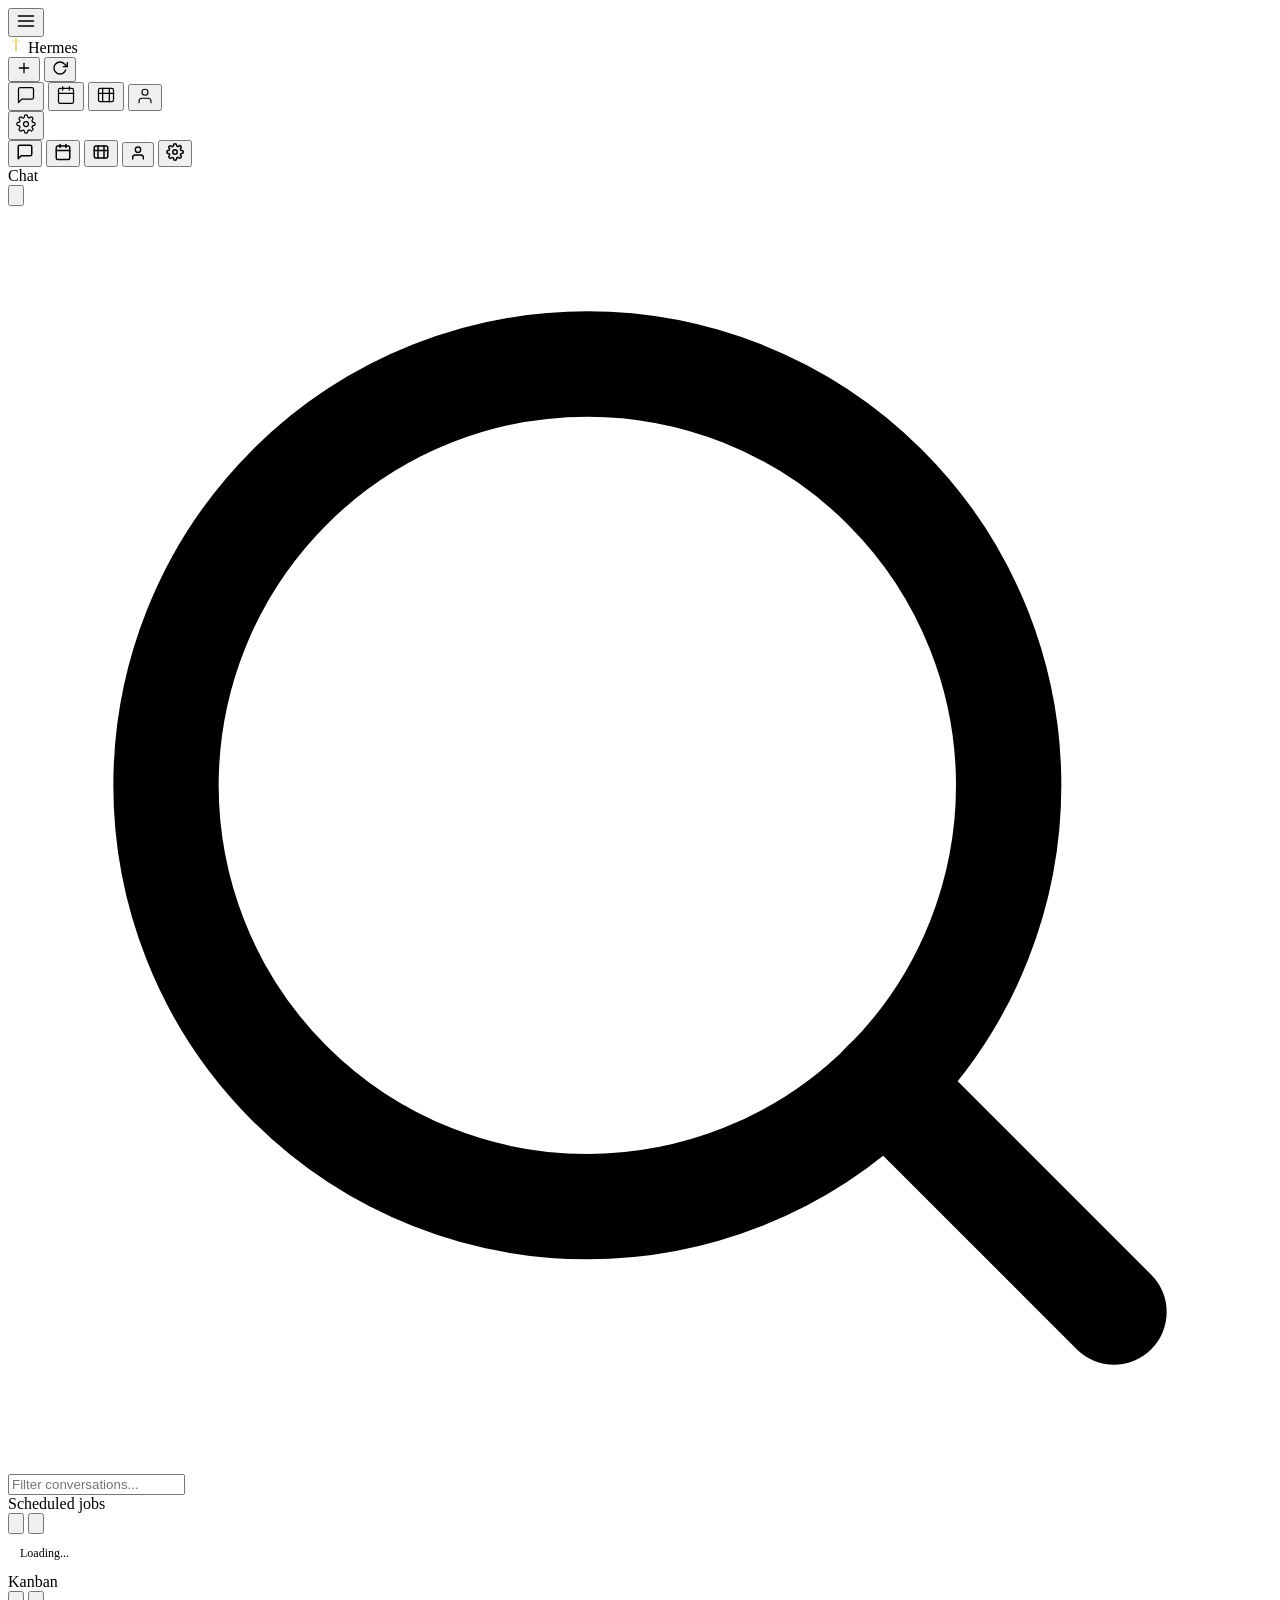
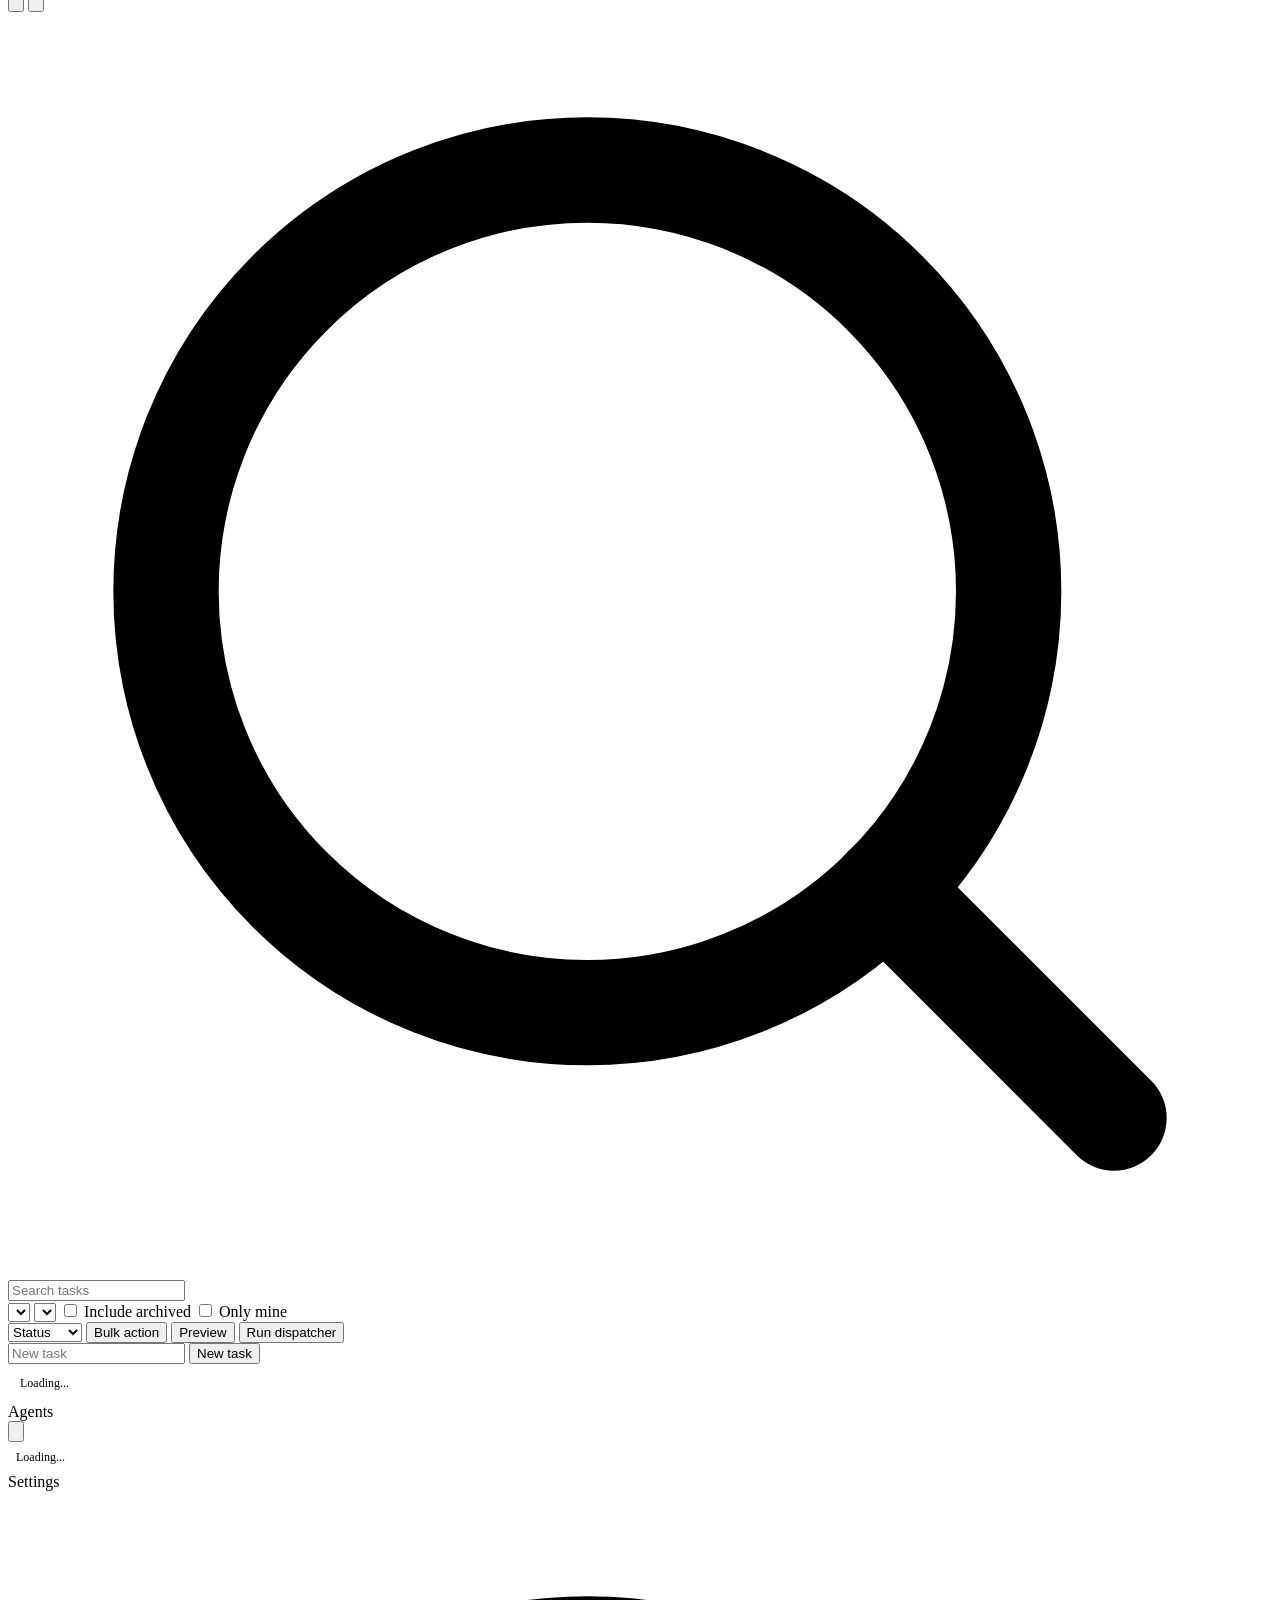
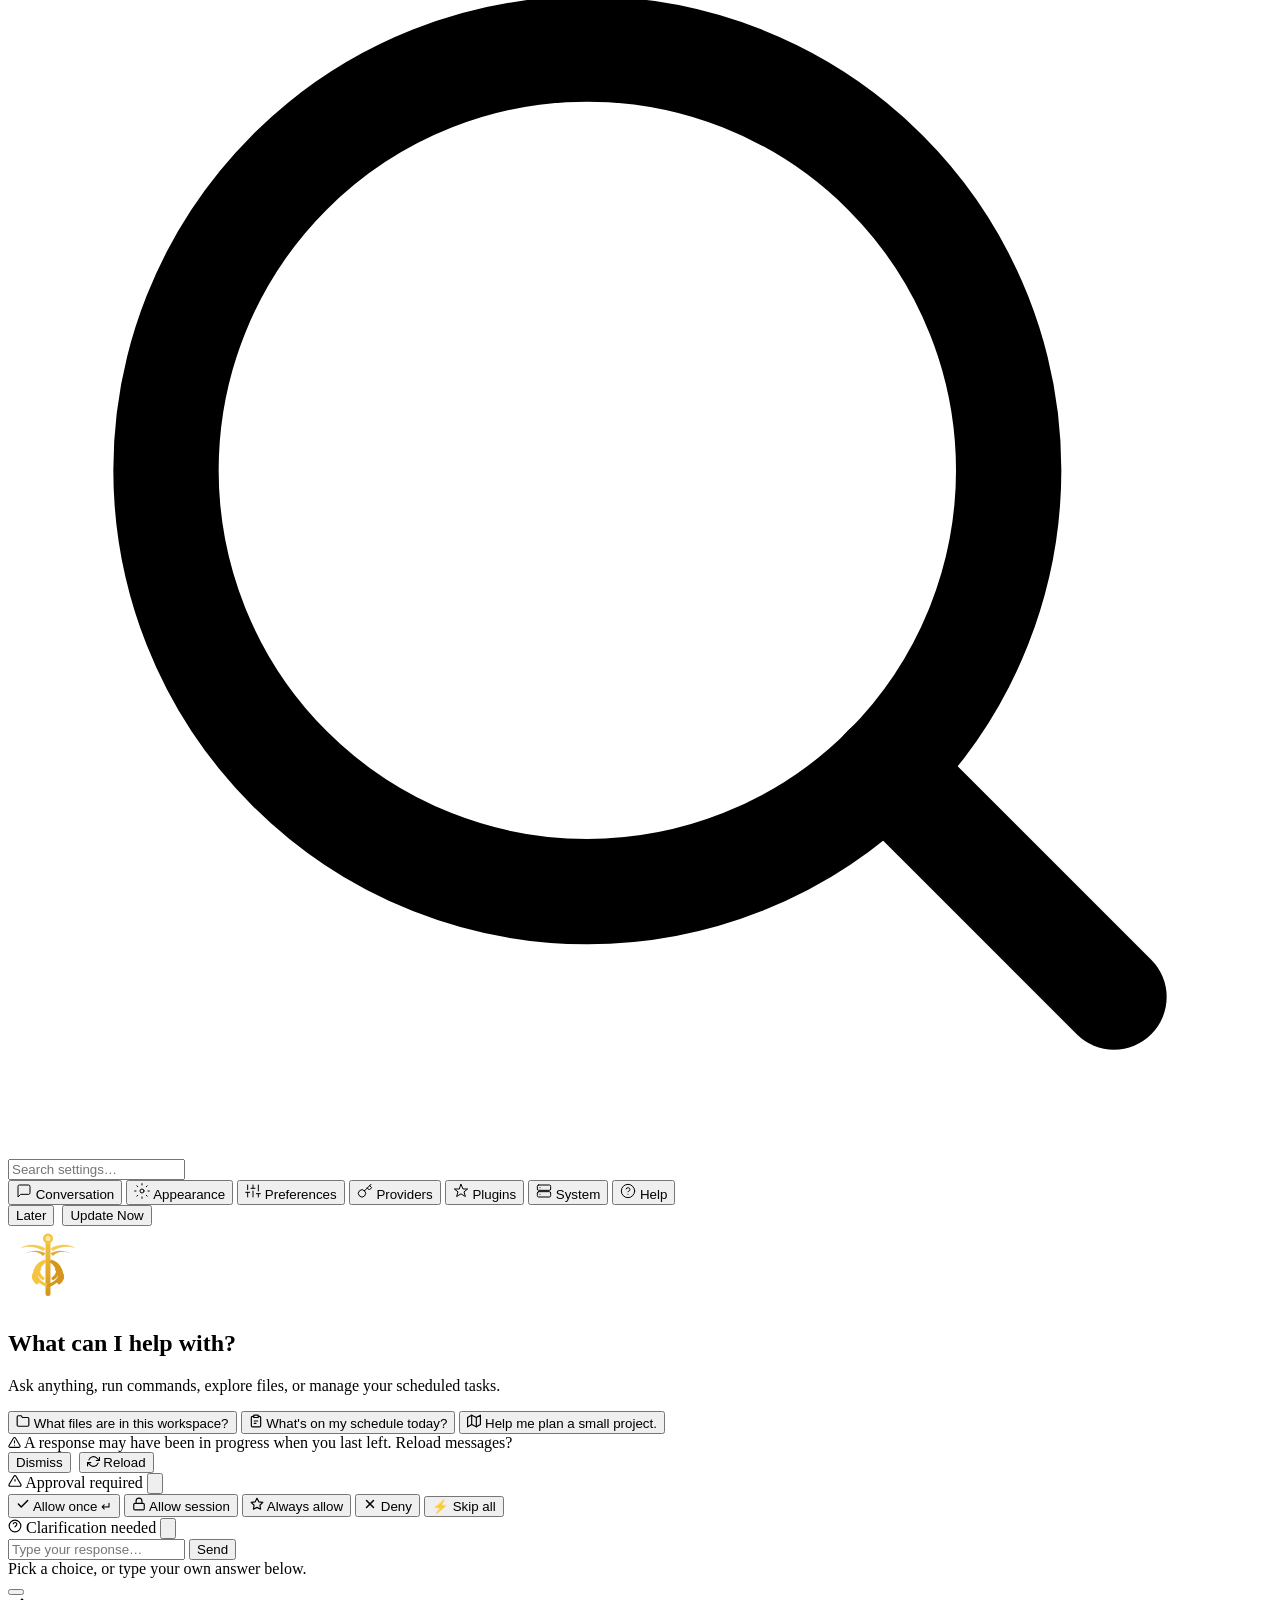
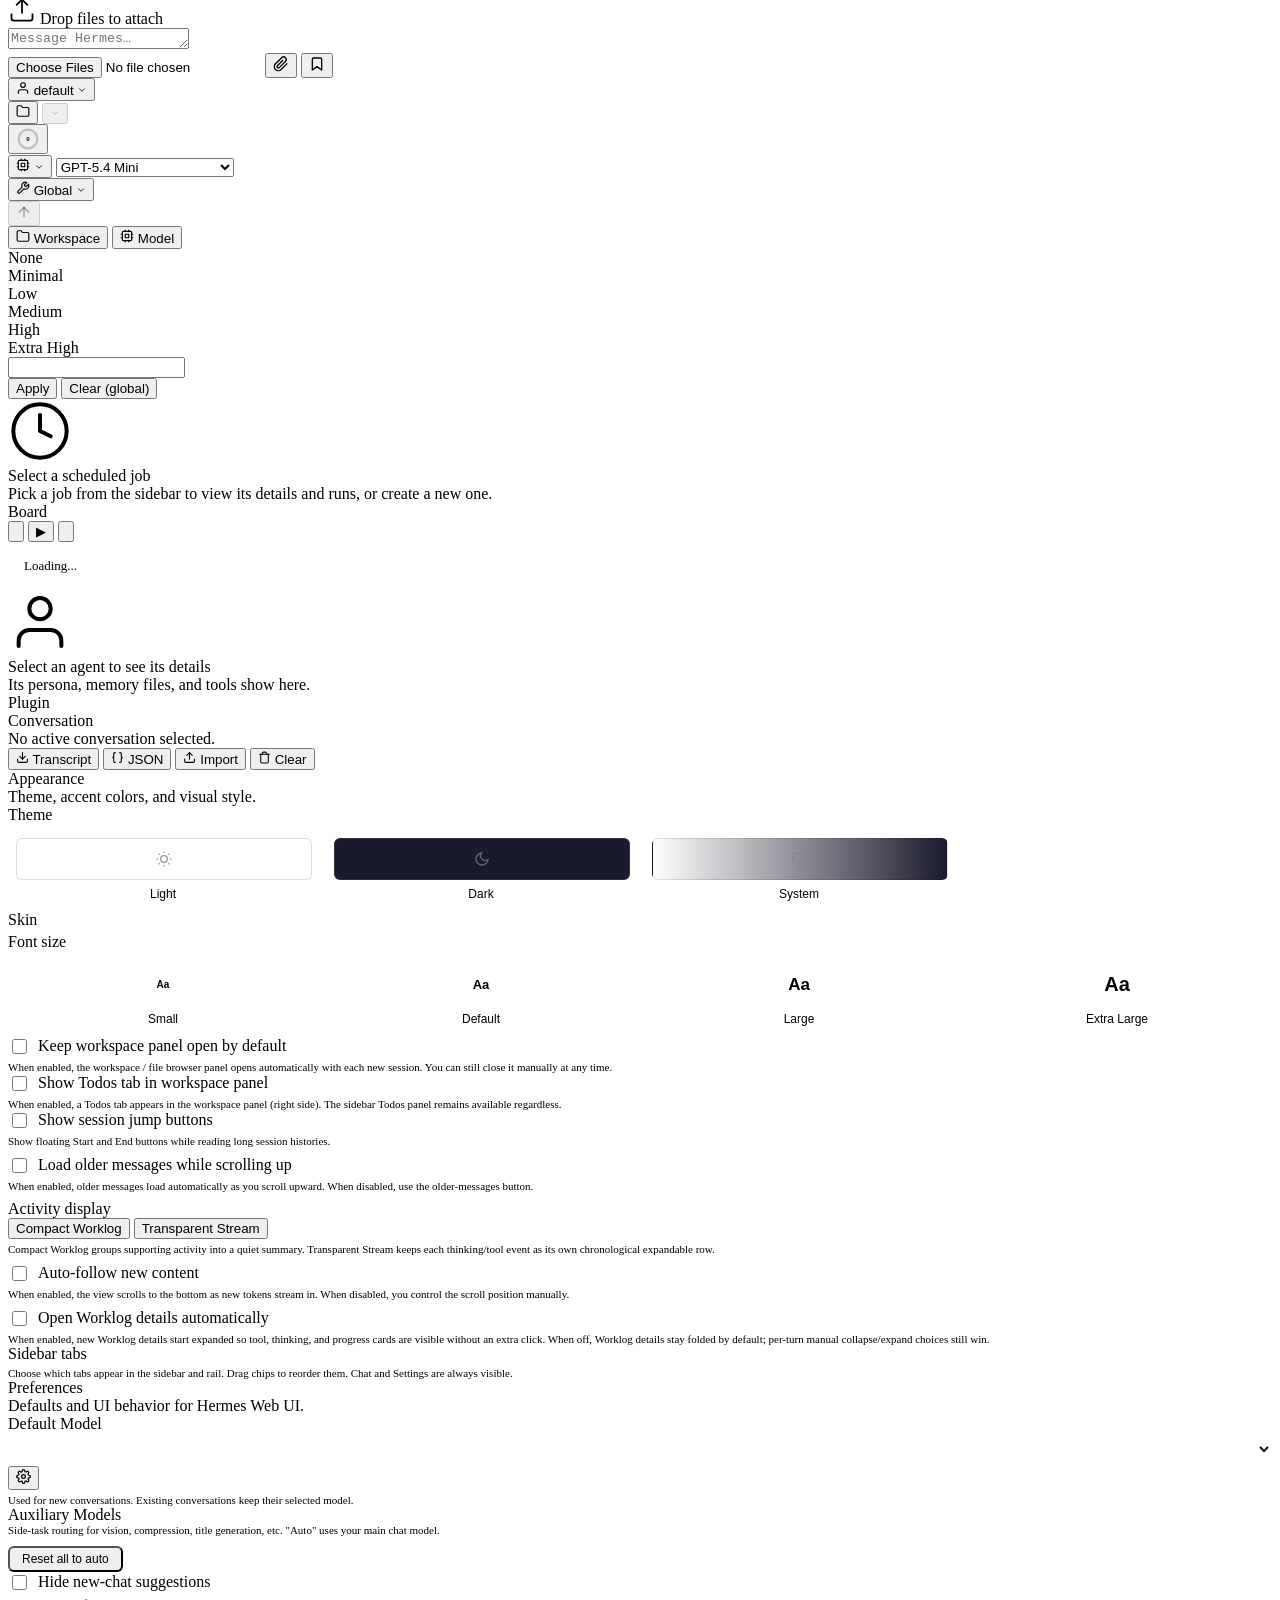
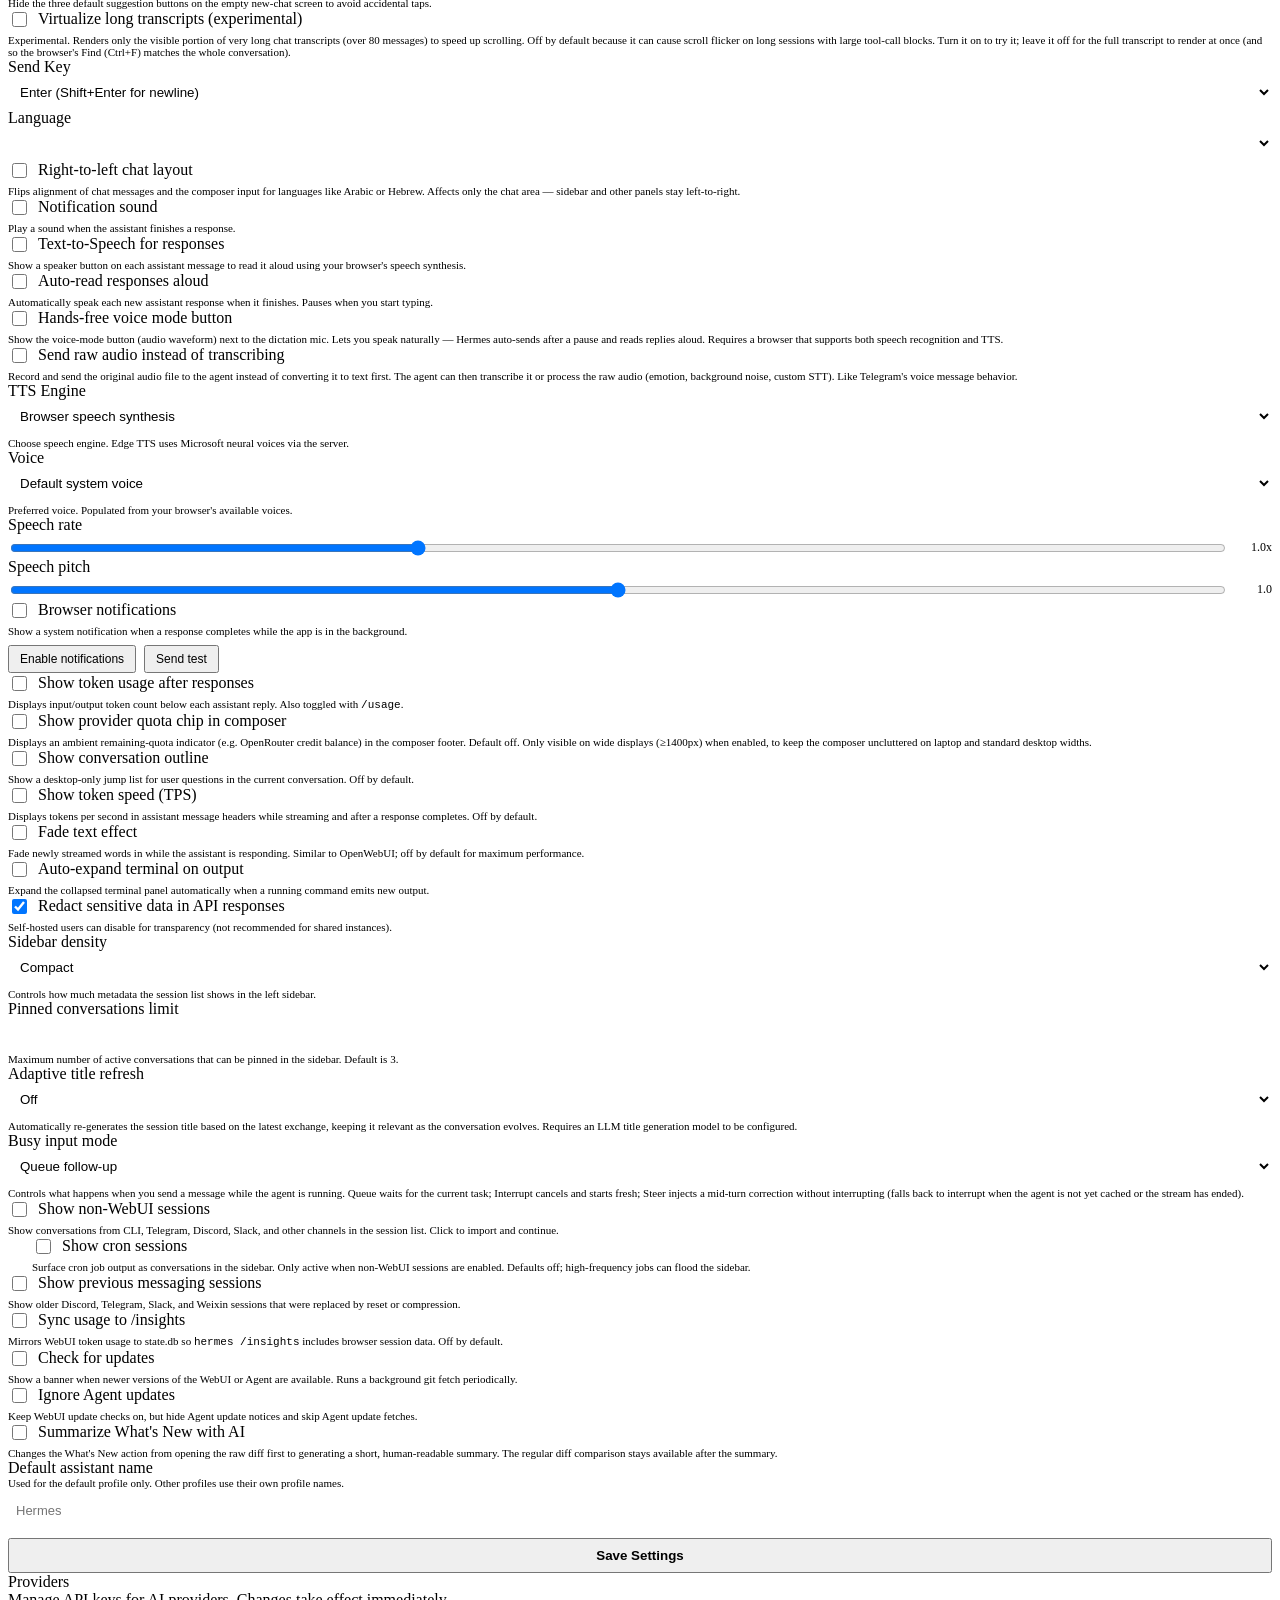
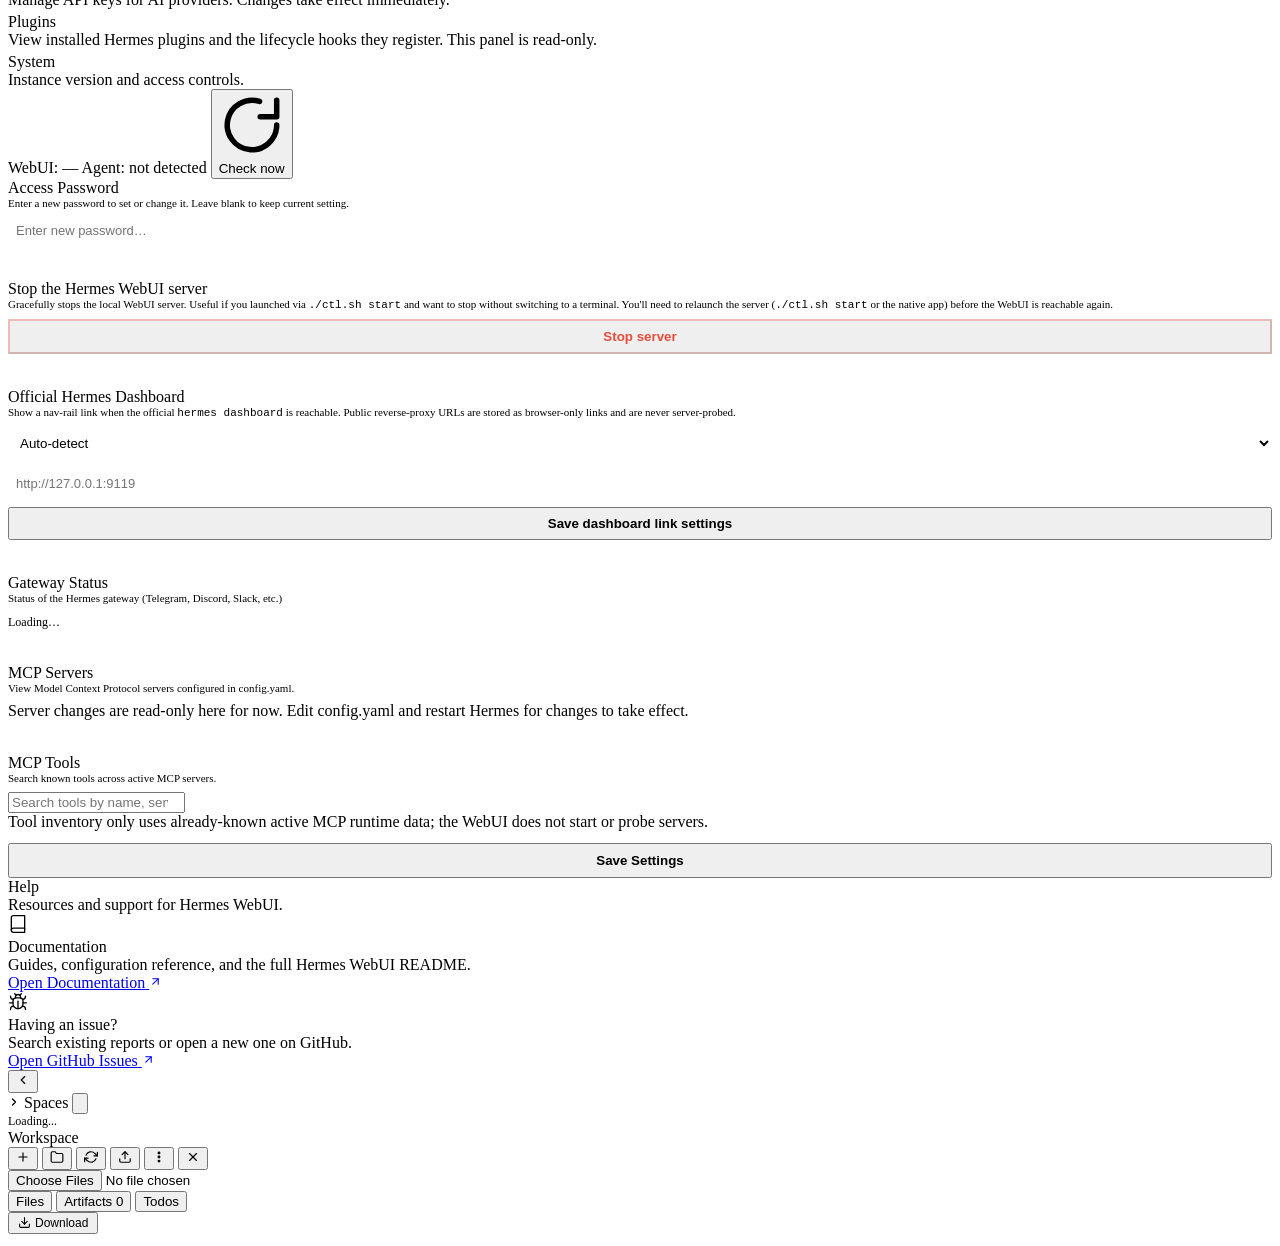
==== commit aca9eb20: "feat: Refactor workspace and todos management into sessions tab - Introduced a new modal for workspa" ====
--- a/static/index.html
+++ b/static/index.html
@@ -160,9 +160,7 @@
     <button class="rail-btn nav-tab active has-tooltip" data-panel="chat" onclick="switchPanel('chat',{fromRailClick:true})" data-tooltip="Chat" data-i18n-title="tab_chat" aria-label="Chat"><svg width="20" height="20" viewBox="0 0 24 24" fill="none" stroke="currentColor" stroke-width="1.5" stroke-linecap="round" stroke-linejoin="round" aria-hidden="true"><path d="M21 15a2 2 0 0 1-2 2H7l-4 4V5a2 2 0 0 1 2-2h14a2 2 0 0 1 2 2z"/></svg></button>
     <button class="rail-btn nav-tab has-tooltip" data-panel="tasks" onclick="switchPanel('tasks',{fromRailClick:true})" data-tooltip="Tasks" data-i18n-title="tab_tasks" aria-label="Tasks"><svg width="20" height="20" viewBox="0 0 24 24" fill="none" stroke="currentColor" stroke-width="1.5" stroke-linecap="round" stroke-linejoin="round" aria-hidden="true"><rect x="3" y="4" width="18" height="18" rx="2"/><line x1="16" y1="2" x2="16" y2="6"/><line x1="8" y1="2" x2="8" y2="6"/><line x1="3" y1="10" x2="21" y2="10"/></svg></button>
     <button class="rail-btn nav-tab has-tooltip" data-panel="kanban" onclick="switchPanel('kanban',{fromRailClick:true})" data-tooltip="Kanban" data-i18n-title="tab_kanban" aria-label="Kanban"><svg width="20" height="20" viewBox="0 0 24 24" fill="none" stroke="currentColor" stroke-width="1.5" stroke-linecap="round" stroke-linejoin="round" aria-hidden="true"><rect x="3" y="4" width="18" height="16" rx="2"/><path d="M8 4v16"/><path d="M16 4v16"/><path d="M3 10h18"/></svg></button>
-    <button class="rail-btn nav-tab has-tooltip" data-panel="workspaces" onclick="switchPanel('workspaces',{fromRailClick:true})" data-tooltip="Spaces" data-i18n-title="tab_workspaces" aria-label="Spaces"><svg width="20" height="20" viewBox="0 0 24 24" fill="none" stroke="currentColor" stroke-width="1.5" stroke-linecap="round" stroke-linejoin="round" aria-hidden="true"><path d="M22 19a2 2 0 0 1-2 2H4a2 2 0 0 1-2-2V5a2 2 0 0 1 2-2h5l2 3h9a2 2 0 0 1 2 2z"/></svg></button>
     <button class="rail-btn nav-tab has-tooltip" data-panel="agents" onclick="switchPanel('agents',{fromRailClick:true})" data-tooltip="Agents" data-i18n-title="tab_agents" aria-label="Agents"><svg width="18" height="18" viewBox="0 0 24 24" fill="none" stroke="currentColor" stroke-width="1.5" stroke-linecap="round" stroke-linejoin="round"><path d="M20 21v-2a4 4 0 0 0-4-4H8a4 4 0 0 0-4 4v2"/><circle cx="12" cy="7" r="4"/></svg></button>
-    <button class="rail-btn nav-tab has-tooltip" data-panel="todos" onclick="switchPanel('todos',{fromRailClick:true})" data-tooltip="Current task list" data-i18n-title="tab_todos" aria-label="Todos"><svg width="20" height="20" viewBox="0 0 24 24" fill="none" stroke="currentColor" stroke-width="1.5" stroke-linecap="round" stroke-linejoin="round" aria-hidden="true"><rect x="3" y="5" width="6" height="6" rx="1"/><path d="m3 17 2 2 4-4"/><path d="M13 6h8"/><path d="M13 12h8"/><path d="M13 18h8"/></svg></button>
     <button class="rail-btn nav-tab dashboard-link has-tooltip" id="dashboardRailBtn" data-dashboard-link style="display:none" onclick="openHermesDashboard(event)" data-tooltip="Hermes Dashboard" data-i18n-title="tab_dashboard" aria-label="Hermes Dashboard"><svg width="20" height="20" viewBox="0 0 24 24" fill="none" stroke="currentColor" stroke-width="1.5" stroke-linecap="round" stroke-linejoin="round" aria-hidden="true"><rect x="3" y="3" width="18" height="18" rx="2"/><path d="M3 9h18"/><path d="M9 21V9"/></svg><span class="dashboard-external-badge" aria-hidden="true"></span></button>
     <div class="rail-spacer"></div>
     <button class="rail-btn nav-tab has-tooltip" data-panel="settings" onclick="switchPanel('settings',{fromRailClick:true})" data-tooltip="Settings" data-i18n-title="tab_settings" aria-label="Settings"><svg width="20" height="20" viewBox="0 0 24 24" fill="none" stroke="currentColor" stroke-width="1.5" stroke-linecap="round" stroke-linejoin="round" aria-hidden="true"><circle cx="12" cy="12" r="3"/><path d="M19.4 15a1.65 1.65 0 0 0 .33 1.82l.06.06a2 2 0 0 1-2.83 2.83l-.06-.06a1.65 1.65 0 0 0-1.82-.33 1.65 1.65 0 0 0-1 1.51V21a2 2 0 0 1-4 0v-.09A1.65 1.65 0 0 0 9 19.4a1.65 1.65 0 0 0-1.82.33l-.06.06a2 2 0 0 1-2.83-2.83l.06-.06a1.65 1.65 0 0 0 .33-1.82 1.65 1.65 0 0 0-1.51-1H3a2 2 0 0 1 0-4h.09A1.65 1.65 0 0 0 4.6 9a1.65 1.65 0 0 0-.33-1.82l-.06-.06a2 2 0 0 1 2.83-2.83l.06.06a1.65 1.65 0 0 0 1.82.33H9a1.65 1.65 0 0 0 1-1.51V3a2 2 0 0 1 4 0v.09a1.65 1.65 0 0 0 1 1.51 1.65 1.65 0 0 0 1.82-.33l.06-.06a2 2 0 0 1 2.83 2.83l-.06.06a1.65 1.65 0 0 0-.33 1.82V9a1.65 1.65 0 0 0 1.51 1H21a2 2 0 0 1 0 4h-.09a1.65 1.65 0 0 0-1.51 1z"/></svg></button>
@@ -173,9 +171,7 @@
       <button class="nav-tab active has-tooltip has-tooltip--bottom" data-panel="chat" data-label="Chat" onclick="switchPanel('chat',{fromRailClick:true})" data-tooltip="Chat" data-i18n-title="tab_chat"><svg width="18" height="18" viewBox="0 0 24 24" fill="none" stroke="currentColor" stroke-width="2" stroke-linecap="round" stroke-linejoin="round" aria-hidden="true"><path d="M21 15a2 2 0 0 1-2 2H7l-4 4V5a2 2 0 0 1 2-2h14a2 2 0 0 1 2 2z"/></svg></button>
       <button class="nav-tab has-tooltip has-tooltip--bottom" data-panel="tasks" data-label="Tasks" onclick="switchPanel('tasks',{fromRailClick:true})" data-tooltip="Tasks" data-i18n-title="tab_tasks"><svg width="18" height="18" viewBox="0 0 24 24" fill="none" stroke="currentColor" stroke-width="2" stroke-linecap="round" stroke-linejoin="round" aria-hidden="true"><rect x="3" y="4" width="18" height="18" rx="2"/><line x1="16" y1="2" x2="16" y2="6"/><line x1="8" y1="2" x2="8" y2="6"/><line x1="3" y1="10" x2="21" y2="10"/></svg></button>
       <button class="nav-tab has-tooltip has-tooltip--bottom" data-panel="kanban" data-label="Kanban" onclick="switchPanel('kanban',{fromRailClick:true})" data-tooltip="Kanban" data-i18n-title="tab_kanban"><svg width="18" height="18" viewBox="0 0 24 24" fill="none" stroke="currentColor" stroke-width="2" stroke-linecap="round" stroke-linejoin="round" aria-hidden="true"><rect x="3" y="4" width="18" height="16" rx="2"/><path d="M8 4v16"/><path d="M16 4v16"/><path d="M3 10h18"/></svg></button>
-      <button class="nav-tab has-tooltip has-tooltip--bottom" data-panel="workspaces" data-label="Spaces" onclick="switchPanel('workspaces',{fromRailClick:true})" data-tooltip="Spaces" data-i18n-title="tab_workspaces"><svg width="18" height="18" viewBox="0 0 24 24" fill="none" stroke="currentColor" stroke-width="2" stroke-linecap="round" stroke-linejoin="round" aria-hidden="true"><path d="M22 19a2 2 0 0 1-2 2H4a2 2 0 0 1-2-2V5a2 2 0 0 1 2-2h5l2 3h9a2 2 0 0 1 2 2z"/></svg></button>
       <button class="nav-tab has-tooltip has-tooltip--bottom" data-panel="agents" data-label="Agents" onclick="switchPanel('agents',{fromRailClick:true})" data-tooltip="Agents" data-i18n-title="tab_agents"><svg width="16" height="16" viewBox="0 0 24 24" fill="none" stroke="currentColor" stroke-width="2" stroke-linecap="round" stroke-linejoin="round"><path d="M20 21v-2a4 4 0 0 0-4-4H8a4 4 0 0 0-4 4v2"/><circle cx="12" cy="7" r="4"/></svg></button>
-      <button class="nav-tab has-tooltip has-tooltip--bottom" data-panel="todos" data-label="Todos" onclick="switchPanel('todos',{fromRailClick:true})" data-tooltip="Current task list" data-i18n-title="tab_todos"><svg width="18" height="18" viewBox="0 0 24 24" fill="none" stroke="currentColor" stroke-width="2" stroke-linecap="round" stroke-linejoin="round" aria-hidden="true"><rect x="3" y="5" width="6" height="6" rx="1"/><path d="m3 17 2 2 4-4"/><path d="M13 6h8"/><path d="M13 12h8"/><path d="M13 18h8"/></svg></button>
       <button class="nav-tab dashboard-link has-tooltip has-tooltip--bottom" id="dashboardMobileBtn" data-dashboard-link data-label="Dashboard" style="display:none" onclick="openHermesDashboard(event)" data-tooltip="Hermes Dashboard" data-i18n-title="tab_dashboard"><svg width="18" height="18" viewBox="0 0 24 24" fill="none" stroke="currentColor" stroke-width="2" stroke-linecap="round" stroke-linejoin="round" aria-hidden="true"><rect x="3" y="3" width="18" height="18" rx="2"/><path d="M3 9h18"/><path d="M9 21V9"/></svg><span class="dashboard-external-badge" aria-hidden="true"></span></button>
       <!-- Settings button mirrored here for mobile (rail is desktop-only via @media >=768px). Keep in sync with rail entry. -->
       <button class="nav-tab has-tooltip has-tooltip--bottom" data-panel="settings" onclick="switchPanel('settings',{fromRailClick:true})" data-tooltip="Settings" data-i18n-title="tab_settings"><svg width="18" height="18" viewBox="0 0 24 24" fill="none" stroke="currentColor" stroke-width="2" stroke-linecap="round" stroke-linejoin="round" aria-hidden="true"><circle cx="12" cy="12" r="3"/><path d="M19.4 15a1.65 1.65 0 0 0 .33 1.82l.06.06a2 2 0 0 1-2.83 2.83l-.06-.06a1.65 1.65 0 0 0-1.82-.33 1.65 1.65 0 0 0-1 1.51V21a2 2 0 0 1-4 0v-.09A1.65 1.65 0 0 0 9 19.4a1.65 1.65 0 0 0-1.82.33l-.06.06a2 2 0 0 1-2.83-2.83l.06-.06a1.65 1.65 0 0 0 .33-1.82 1.65 1.65 0 0 0-1.51-1H3a2 2 0 0 1 0-4h.09A1.65 1.65 0 0 0 4.6 9a1.65 1.65 0 0 0-.33-1.82l-.06-.06a2 2 0 0 1 2.83-2.83l.06.06a1.65 1.65 0 0 0 1.82.33H9a1.65 1.65 0 0 0 1-1.51V3a2 2 0 0 1 4 0v.09a1.65 1.65 0 0 0 1 1.51 1.65 1.65 0 0 0 1.82-.33l.06-.06a2 2 0 0 1 2.83 2.83l-.06.06a1.65 1.65 0 0 0-.33 1.82V9a1.65 1.65 0 0 0 1.51 1H21a2 2 0 0 1 0 4h-.09a1.65 1.65 0 0 0-1.51 1z"/></svg></button>
@@ -239,24 +235,6 @@
       </div>
       <div class="kanban-summary" id="kanbanSummary"></div>
       <div class="kanban-list" id="kanbanList"><div style="padding:12px;color:var(--muted);font-size:12px" data-i18n="loading">Loading...</div></div>
-    </div>
-    <!-- Todo panel -->
-    <div class="panel-view" id="panelTodos">
-      <div class="panel-head">
-        <span data-i18n="current_task_list">Current task list</span>
-      </div>
-      <div id="todoPanel" style="flex:1;overflow-y:auto;padding:8px 12px"></div>
-    </div>
-    <!-- Workspaces panel -->
-    <div class="panel-view" id="panelWorkspaces">
-      <div class="panel-head">
-        <span data-i18n="tab_workspaces">Spaces</span>
-        <div class="panel-head-actions">
-          <button class="panel-head-btn has-tooltip has-tooltip--bottom" onclick="openWorkspaceCreate()" data-tooltip="Add space" data-i18n-title="workspace_add_title" aria-label="Add space"><svg viewBox="0 0 24 24" fill="none" stroke="currentColor" stroke-width="2" stroke-linecap="round" stroke-linejoin="round" aria-hidden="true"><line x1="12" y1="5" x2="12" y2="19"/><line x1="5" y1="12" x2="19" y2="12"/></svg></button>
-        </div>
-      </div>
-      <div class="panel-head-sub" data-i18n="workspace_desc">Add and switch workspaces for your sessions.</div>
-      <div style="flex:1;overflow-y:auto;padding:8px" id="workspacesPanel"><div style="color:var(--muted);font-size:12px" data-i18n="loading">Loading...</div></div>
     </div>
     <!-- Agents panel (merged Profiles + Memory) -->
     <div class="panel-view" id="panelAgents">
@@ -737,24 +715,6 @@
         <div class="kanban-board" id="kanbanBoard"><div style="padding:16px;color:var(--muted);font-size:13px" data-i18n="loading">Loading...</div></div>
       </div>
     </div>
-    <div id="mainWorkspaces" class="main-view">
-      <div class="main-view-header">
-        <div class="main-view-title" id="workspaceDetailTitle"></div>
-        <div class="main-view-actions">
-          <button id="btnActivateWorkspaceDetail" class="panel-head-btn has-tooltip has-tooltip--bottom" data-tooltip="Use this space" data-i18n-title="workspace_use_title" onclick="activateCurrentWorkspace()" style="display:none"><svg viewBox="0 0 24 24" fill="none" stroke="currentColor" stroke-width="2" stroke-linecap="round" stroke-linejoin="round" aria-hidden="true"><polyline points="20 6 9 17 4 12"/></svg></button>
-          <button id="btnEditWorkspaceDetail" class="panel-head-btn has-tooltip has-tooltip--bottom" data-tooltip="Rename" data-i18n-title="edit" onclick="editCurrentWorkspace()" style="display:none"><svg viewBox="0 0 24 24" fill="none" stroke="currentColor" stroke-width="2" stroke-linecap="round" stroke-linejoin="round" aria-hidden="true"><path d="M12 20h9"/><path d="M16.5 3.5a2.121 2.121 0 0 1 3 3L7 19l-4 1 1-4L16.5 3.5z"/></svg></button>
-          <button id="btnDeleteWorkspaceDetail" class="panel-head-btn has-tooltip has-tooltip--bottom" data-tooltip="Remove" data-i18n-title="remove" onclick="deleteCurrentWorkspace()" style="display:none"><svg viewBox="0 0 24 24" fill="none" stroke="currentColor" stroke-width="2" stroke-linecap="round" stroke-linejoin="round" aria-hidden="true"><path d="M3 6h18"/><path d="M19 6v14a2 2 0 0 1-2 2H7a2 2 0 0 1-2-2V6"/><path d="M8 6V4a2 2 0 0 1 2-2h4a2 2 0 0 1 2 2v2"/></svg></button>
-          <button id="btnCancelWorkspaceDetail" class="panel-head-btn has-tooltip has-tooltip--bottom" data-tooltip="Cancel" data-i18n-title="cancel" onclick="cancelWorkspaceForm()" style="display:none"><svg viewBox="0 0 24 24" fill="none" stroke="currentColor" stroke-width="2" stroke-linecap="round" stroke-linejoin="round" aria-hidden="true"><line x1="18" y1="6" x2="6" y2="18"/><line x1="6" y1="6" x2="18" y2="18"/></svg></button>
-          <button id="btnSaveWorkspaceDetail" class="panel-head-btn primary has-tooltip has-tooltip--bottom" data-tooltip="Save" data-i18n-title="save" onclick="saveWorkspaceForm()" style="display:none"><svg viewBox="0 0 24 24" fill="none" stroke="currentColor" stroke-width="2" stroke-linecap="round" stroke-linejoin="round" aria-hidden="true"><polyline points="20 6 9 17 4 12"/></svg></button>
-        </div>
-      </div>
-      <div class="main-view-body" id="workspaceDetailBody" style="display:none"></div>
-      <div class="main-view-empty" id="workspaceDetailEmpty">
-        <svg class="main-view-empty-icon" width="64" height="64" viewBox="0 0 24 24" fill="none" stroke="currentColor" stroke-width="1.5" stroke-linecap="round" stroke-linejoin="round" aria-hidden="true"><path d="M22 19a2 2 0 0 1-2 2H4a2 2 0 0 1-2-2V5a2 2 0 0 1 2-2h5l2 3h9a2 2 0 0 1 2 2z"/></svg>
-        <div class="main-view-empty-title" data-i18n="workspaces_empty_title">Select a space</div>
-        <div class="main-view-empty-sub" data-i18n="workspaces_empty_sub">Pick a space from the sidebar to view its files and settings, or add a new one.</div>
-      </div>
-    </div>
     <div id="mainAgents" class="main-view">
       <div class="agents-profile-section">
         <div class="main-view-header">
@@ -1374,6 +1334,14 @@
   </button>
   <aside class="rightpanel">
     <div class="resize-handle" id="rightpanelResize"></div>
+    <div class="rightpanel-spaces" id="rightpanelSpaces">
+      <div class="rightpanel-spaces-head" role="button" tabindex="0" id="spacesSectionToggle" onclick="toggleSpacesSection()" onkeydown="if(event.key==='Enter'||event.key===' '){event.preventDefault();toggleSpacesSection();}" aria-expanded="false" aria-controls="workspacesPanel">
+        <svg class="rightpanel-spaces-chevron" width="12" height="12" viewBox="0 0 24 24" fill="none" stroke="currentColor" stroke-width="2.5" stroke-linecap="round" stroke-linejoin="round" aria-hidden="true"><polyline points="9 18 15 12 9 6"/></svg>
+        <span data-i18n="tab_workspaces">Spaces</span>
+        <button type="button" class="panel-head-btn has-tooltip has-tooltip--bottom" onclick="event.stopPropagation();openWorkspaceCreate()" data-tooltip="Add space" data-i18n-title="workspace_add_title" aria-label="Add space"><svg viewBox="0 0 24 24" fill="none" stroke="currentColor" stroke-width="2" stroke-linecap="round" stroke-linejoin="round" aria-hidden="true"><line x1="12" y1="5" x2="12" y2="19"/><line x1="5" y1="12" x2="19" y2="12"/></svg></button>
+      </div>
+      <div class="rightpanel-spaces-body" id="workspacesPanel"><div style="color:var(--muted);font-size:12px" data-i18n="loading">Loading...</div></div>
+    </div>
     <div class="panel-header">
       <div class="workspace-panel-title-group"><span id="workspacePanelHeading" class="workspace-panel-heading" title="Workspace">Workspace</span><span id="workspaceHiddenIndicator" class="workspace-hidden-indicator" data-i18n-title="workspace_hidden_files_visible_title" title="Hidden files are visible — click for options" hidden onclick="toggleWorkspacePrefsMenu(event)"><svg width="11" height="11" viewBox="0 0 24 24" fill="none" stroke="currentColor" stroke-width="2.4" stroke-linecap="round" stroke-linejoin="round" aria-hidden="true"><path d="M1 12s4-8 11-8 11 8 11 8-4 8-11 8-11-8-11-8z"/><circle cx="12" cy="12" r="3"/></svg><span data-i18n="workspace_hidden_files_visible">hidden visible</span></span></div>
       <span class="git-badge" id="gitBadge" style="display:none"></span>
@@ -1391,7 +1359,7 @@
     <div class="workspace-panel-tabs" role="tablist" aria-label="Workspace panel views">
       <button class="workspace-panel-tab active" id="workspaceFilesTab" type="button" onclick="switchWorkspacePanelTab('files')" role="tab" aria-selected="true">Files</button>
       <button class="workspace-panel-tab" id="workspaceArtifactsTab" type="button" onclick="switchWorkspacePanelTab('artifacts')" role="tab" aria-selected="false">Artifacts <span id="workspaceArtifactsCount" class="workspace-artifacts-count">0</span></button>
-      <button class="workspace-panel-tab" id="workspaceTodosTab" type="button" onclick="switchWorkspacePanelTab('todos')" role="tab" aria-selected="false" hidden data-i18n="tab_todos">Todos</button>
+      <button class="workspace-panel-tab" id="workspaceTodosTab" type="button" onclick="switchWorkspacePanelTab('todos')" role="tab" aria-selected="false" data-i18n="tab_todos">Todos</button>
     </div>
     <div class="breadcrumb-bar" id="breadcrumbBar" style="display:none"></div>
     <div class="file-tree" id="fileTree"></div>
@@ -1510,6 +1478,29 @@
     </div>
   </div>
 </div>
+<!-- Space detail/create/edit popup — replaces the old full-page Spaces view. -->
+<div class="app-dialog-overlay workspace-detail-overlay" id="workspaceDetailModal" style="display:none" aria-hidden="true" onclick="if(event.target===this)closeWorkspaceDetailModal()">
+  <div class="app-dialog workspace-detail-dialog" role="dialog" aria-modal="true" aria-labelledby="workspaceDetailTitle">
+    <div class="main-view-header">
+      <div class="main-view-title" id="workspaceDetailTitle"></div>
+      <div class="main-view-actions">
+        <button id="btnActivateWorkspaceDetail" class="panel-head-btn has-tooltip has-tooltip--bottom" data-tooltip="Use this space" data-i18n-title="workspace_use_title" onclick="activateCurrentWorkspace()" style="display:none"><svg viewBox="0 0 24 24" fill="none" stroke="currentColor" stroke-width="2" stroke-linecap="round" stroke-linejoin="round" aria-hidden="true"><polyline points="20 6 9 17 4 12"/></svg></button>
+        <button id="btnDeactivateWorkspaceDetail" class="panel-head-btn has-tooltip has-tooltip--bottom" data-tooltip="Deactivate (switch to default space)" data-i18n-title="workspace_deactivate_title" onclick="deactivateCurrentWorkspace()" style="display:none"><svg viewBox="0 0 24 24" fill="none" stroke="currentColor" stroke-width="2" stroke-linecap="round" stroke-linejoin="round" aria-hidden="true"><circle cx="12" cy="12" r="10"/><line x1="15" y1="9" x2="9" y2="15"/><line x1="9" y1="9" x2="15" y2="15"/></svg></button>
+        <button id="btnEditWorkspaceDetail" class="panel-head-btn has-tooltip has-tooltip--bottom" data-tooltip="Rename" data-i18n-title="edit" onclick="editCurrentWorkspace()" style="display:none"><svg viewBox="0 0 24 24" fill="none" stroke="currentColor" stroke-width="2" stroke-linecap="round" stroke-linejoin="round" aria-hidden="true"><path d="M12 20h9"/><path d="M16.5 3.5a2.121 2.121 0 0 1 3 3L7 19l-4 1 1-4L16.5 3.5z"/></svg></button>
+        <button id="btnDeleteWorkspaceDetail" class="panel-head-btn has-tooltip has-tooltip--bottom" data-tooltip="Remove" data-i18n-title="remove" onclick="deleteCurrentWorkspace()" style="display:none"><svg viewBox="0 0 24 24" fill="none" stroke="currentColor" stroke-width="2" stroke-linecap="round" stroke-linejoin="round" aria-hidden="true"><path d="M3 6h18"/><path d="M19 6v14a2 2 0 0 1-2 2H7a2 2 0 0 1-2-2V6"/><path d="M8 6V4a2 2 0 0 1 2-2h4a2 2 0 0 1 2 2v2"/></svg></button>
+        <button id="btnCancelWorkspaceDetail" class="panel-head-btn has-tooltip has-tooltip--bottom" data-tooltip="Cancel" data-i18n-title="cancel" onclick="cancelWorkspaceForm()" style="display:none"><svg viewBox="0 0 24 24" fill="none" stroke="currentColor" stroke-width="2" stroke-linecap="round" stroke-linejoin="round" aria-hidden="true"><line x1="18" y1="6" x2="6" y2="18"/><line x1="6" y1="6" x2="18" y2="18"/></svg></button>
+        <button id="btnSaveWorkspaceDetail" class="panel-head-btn primary has-tooltip has-tooltip--bottom" data-tooltip="Save" data-i18n-title="save" onclick="saveWorkspaceForm()" style="display:none"><svg viewBox="0 0 24 24" fill="none" stroke="currentColor" stroke-width="2" stroke-linecap="round" stroke-linejoin="round" aria-hidden="true"><polyline points="20 6 9 17 4 12"/></svg></button>
+        <button id="btnCloseWorkspaceDetail" class="app-dialog-close has-tooltip has-tooltip--bottom" data-tooltip="Close" data-i18n-title="close" aria-label="Close" onclick="closeWorkspaceDetailModal()"><svg viewBox="0 0 24 24" fill="none" stroke="currentColor" stroke-width="2" stroke-linecap="round" stroke-linejoin="round" aria-hidden="true"><line x1="18" y1="6" x2="6" y2="18"/><line x1="6" y1="6" x2="18" y2="18"/></svg></button>
+      </div>
+    </div>
+    <div class="main-view-body" id="workspaceDetailBody" style="display:none"></div>
+    <div class="main-view-empty" id="workspaceDetailEmpty">
+      <svg class="main-view-empty-icon" width="64" height="64" viewBox="0 0 24 24" fill="none" stroke="currentColor" stroke-width="1.5" stroke-linecap="round" stroke-linejoin="round" aria-hidden="true"><path d="M22 19a2 2 0 0 1-2 2H4a2 2 0 0 1-2-2V5a2 2 0 0 1 2-2h5l2 3h9a2 2 0 0 1 2 2z"/></svg>
+      <div class="main-view-empty-title" data-i18n="workspaces_empty_title">Select a space</div>
+      <div class="main-view-empty-sub" data-i18n="workspaces_empty_sub">Pick a space from the sidebar to view its files and settings, or add a new one.</div>
+    </div>
+  </div>
+</div>
 <!-- Kanban: create-task modal — same overlay pattern as the create-board modal above. -->
 <div class="kanban-modal-overlay" id="kanbanTaskModal" hidden onclick="if(event.target===this)closeKanbanTaskModal()">
   <div class="kanban-modal" role="dialog" aria-modal="true" aria-labelledby="kanbanTaskModalTitle">
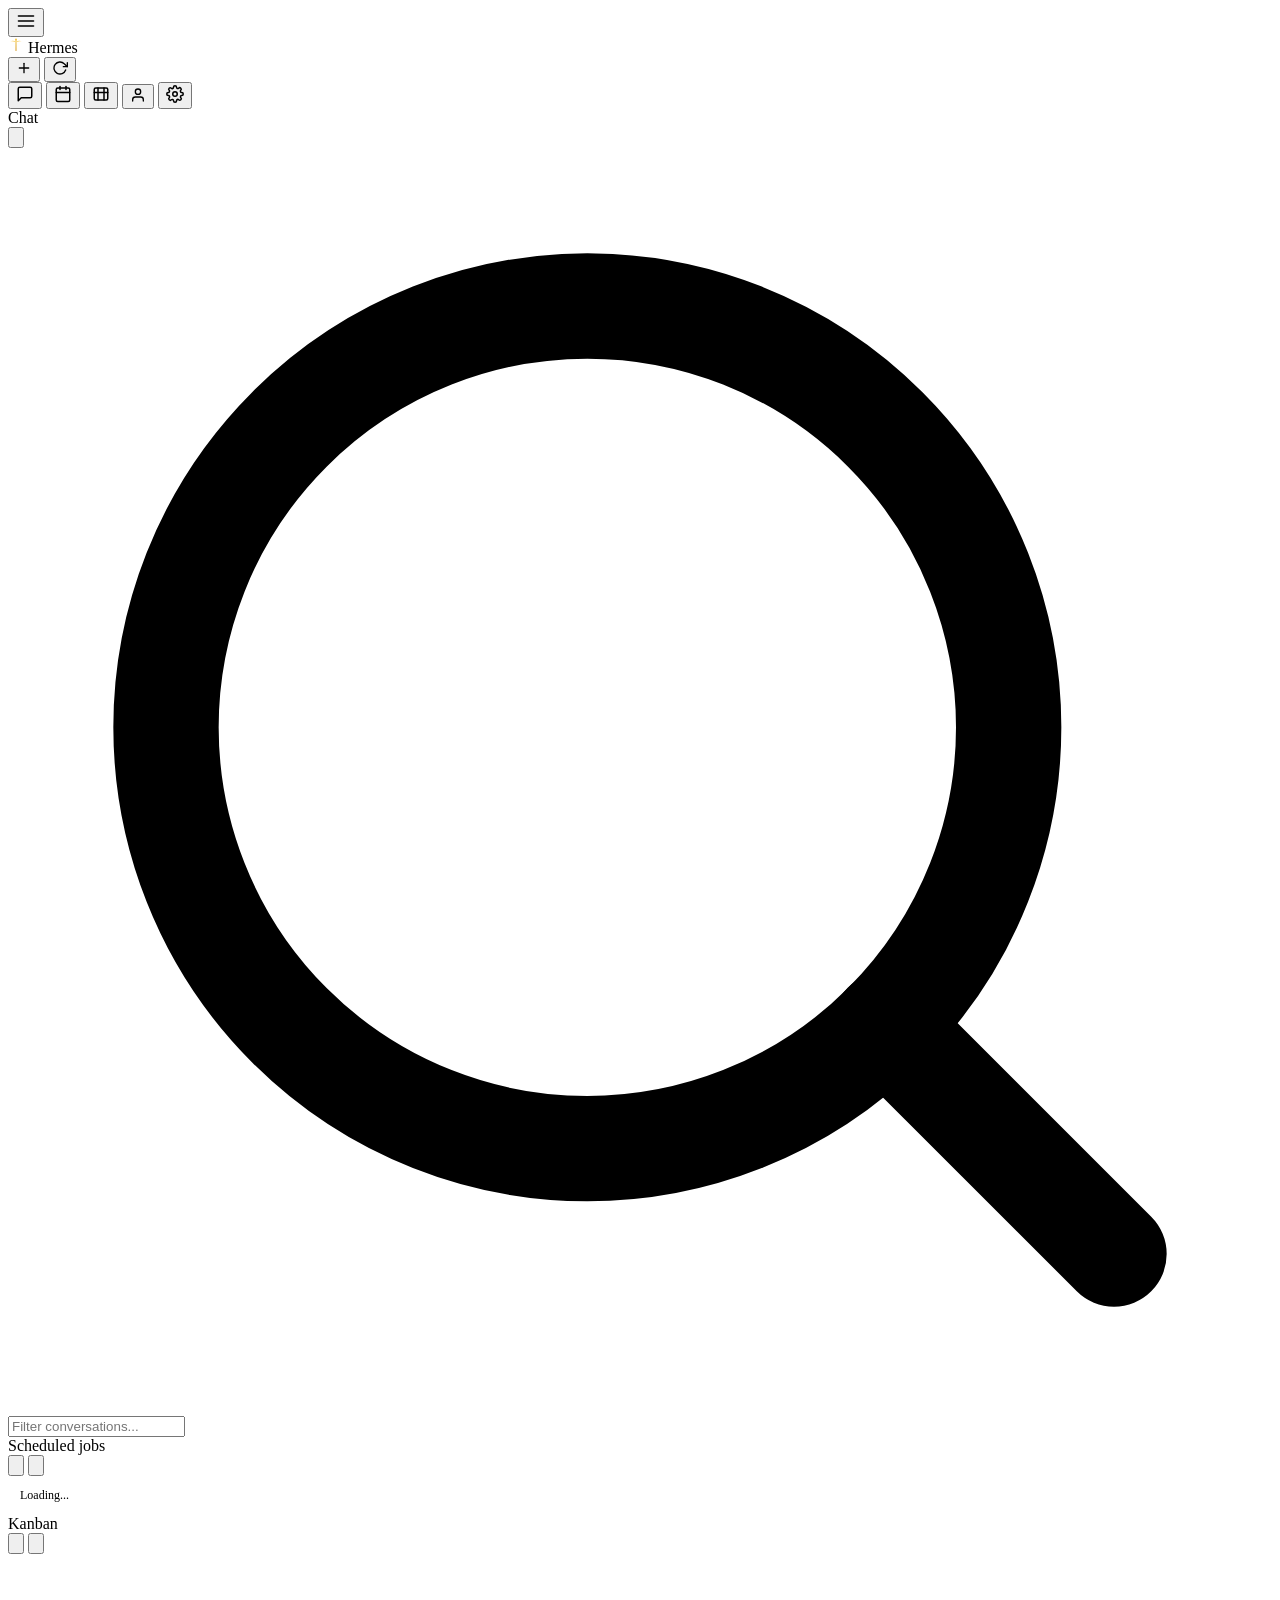
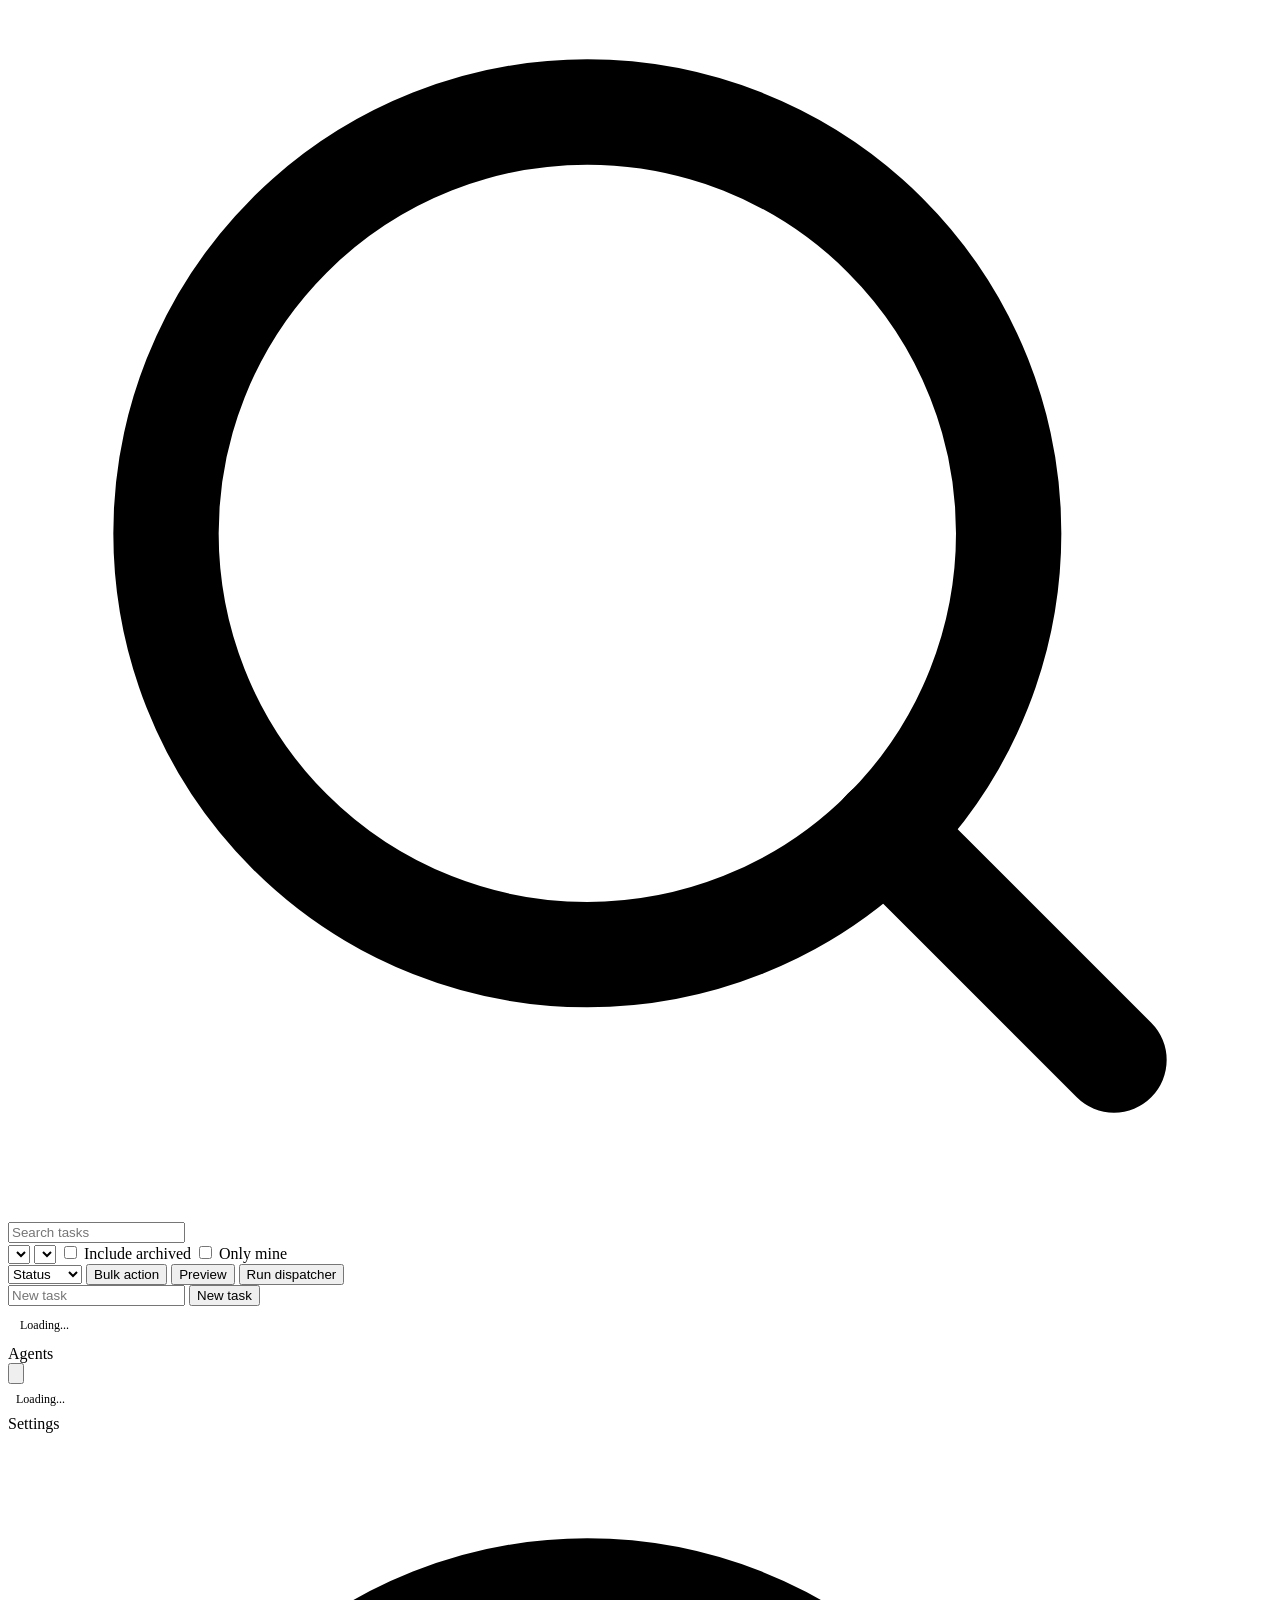
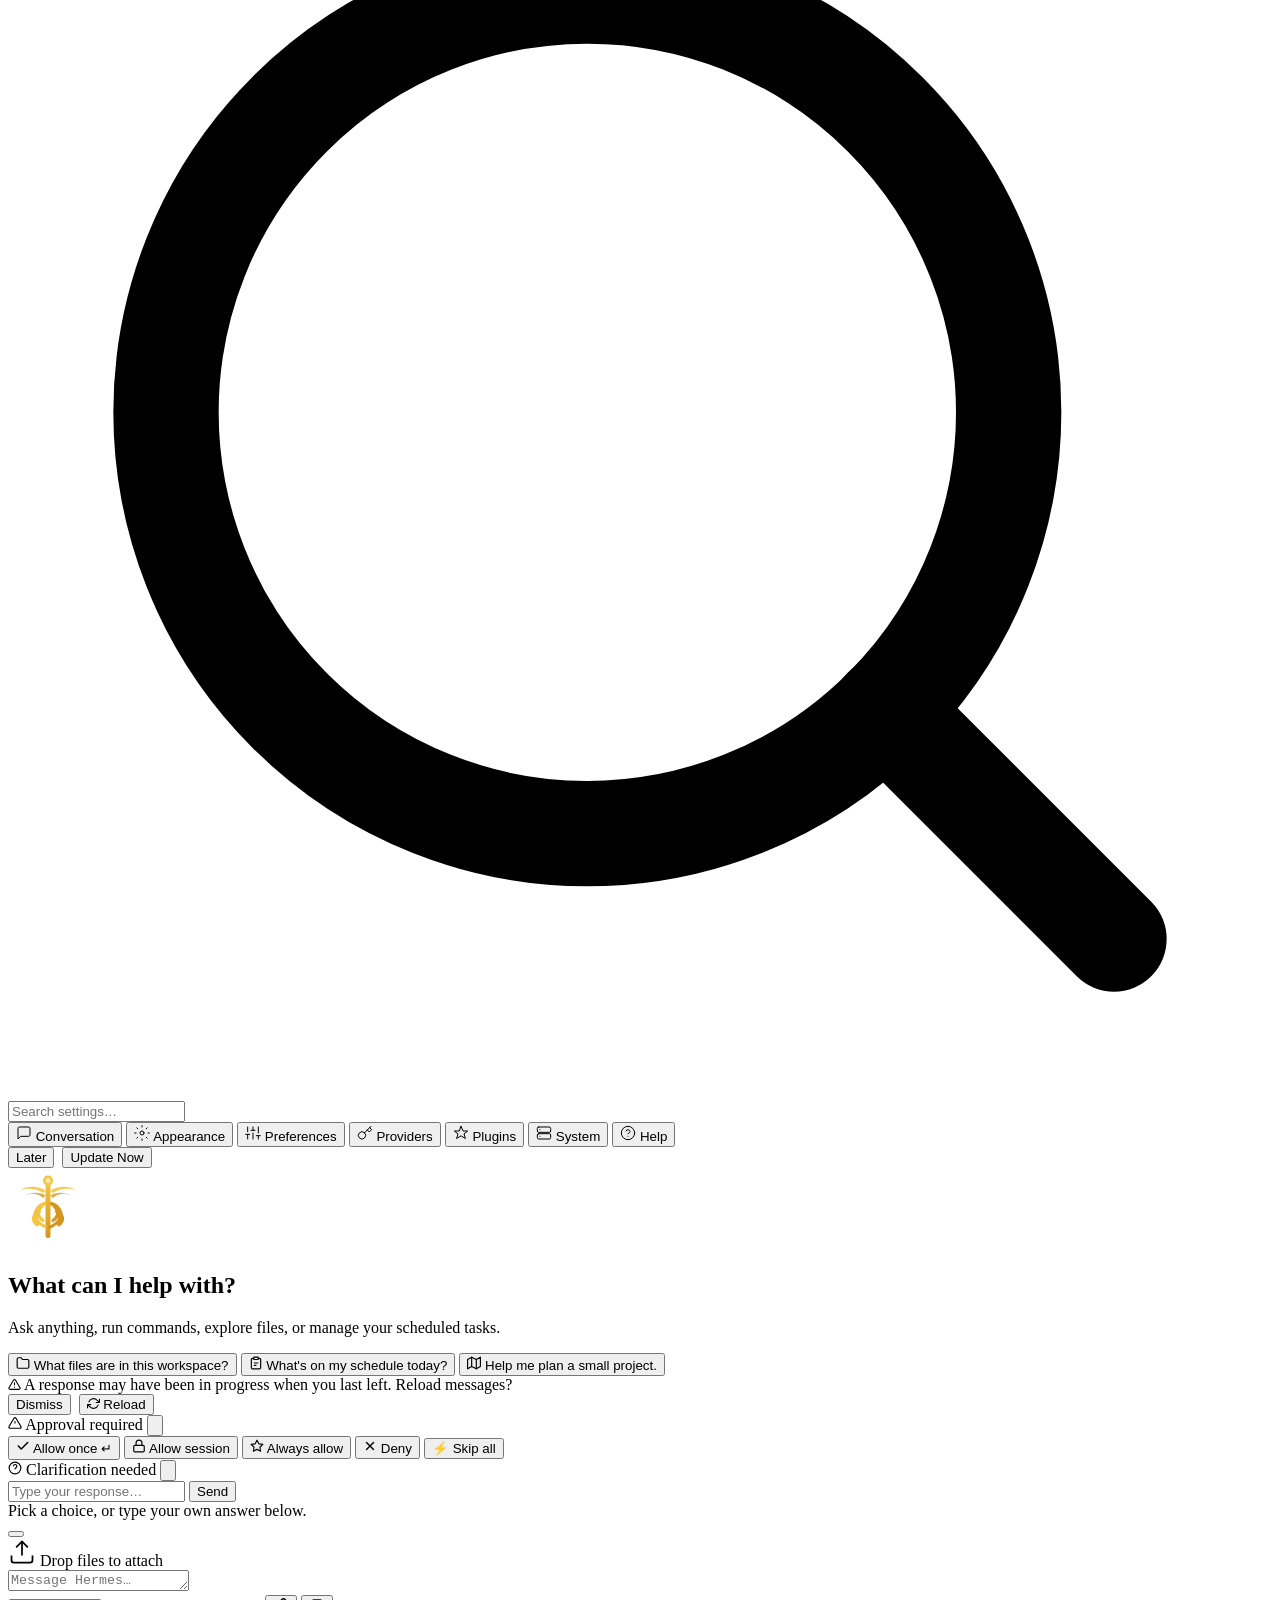
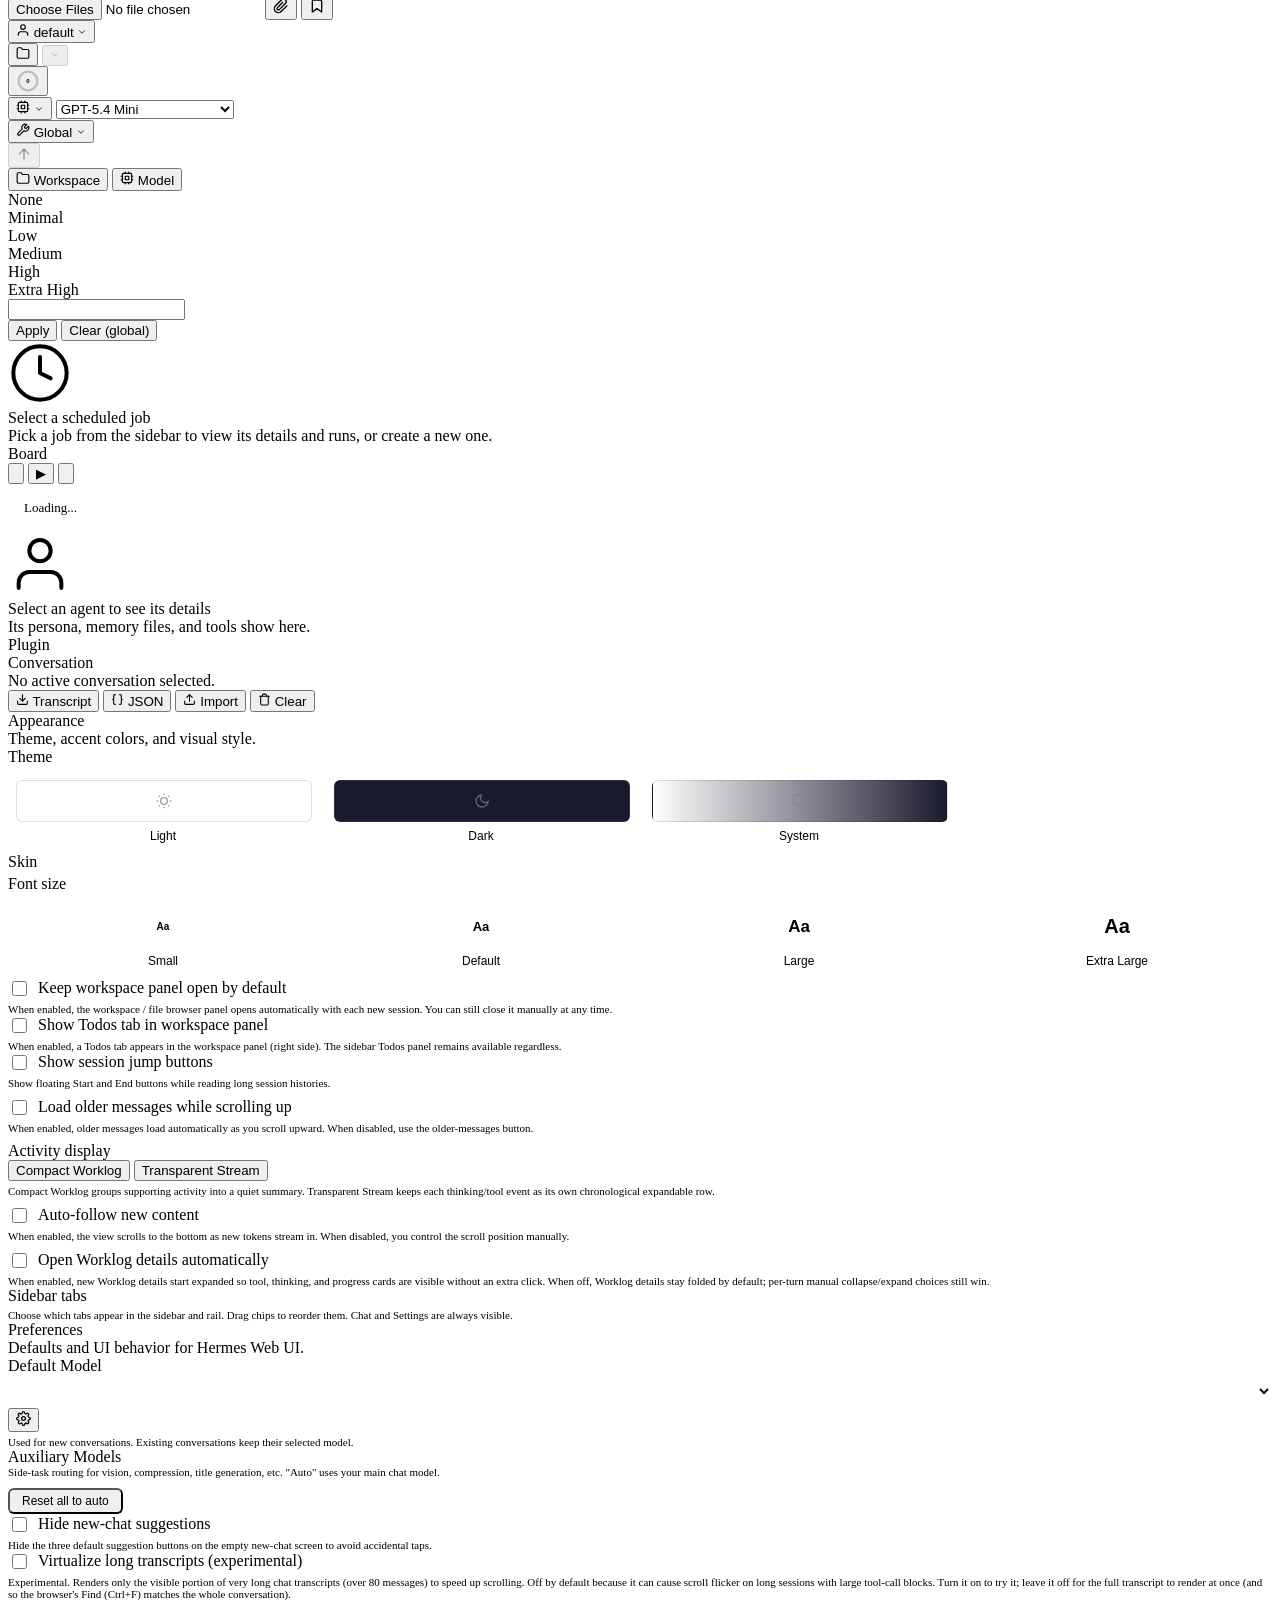
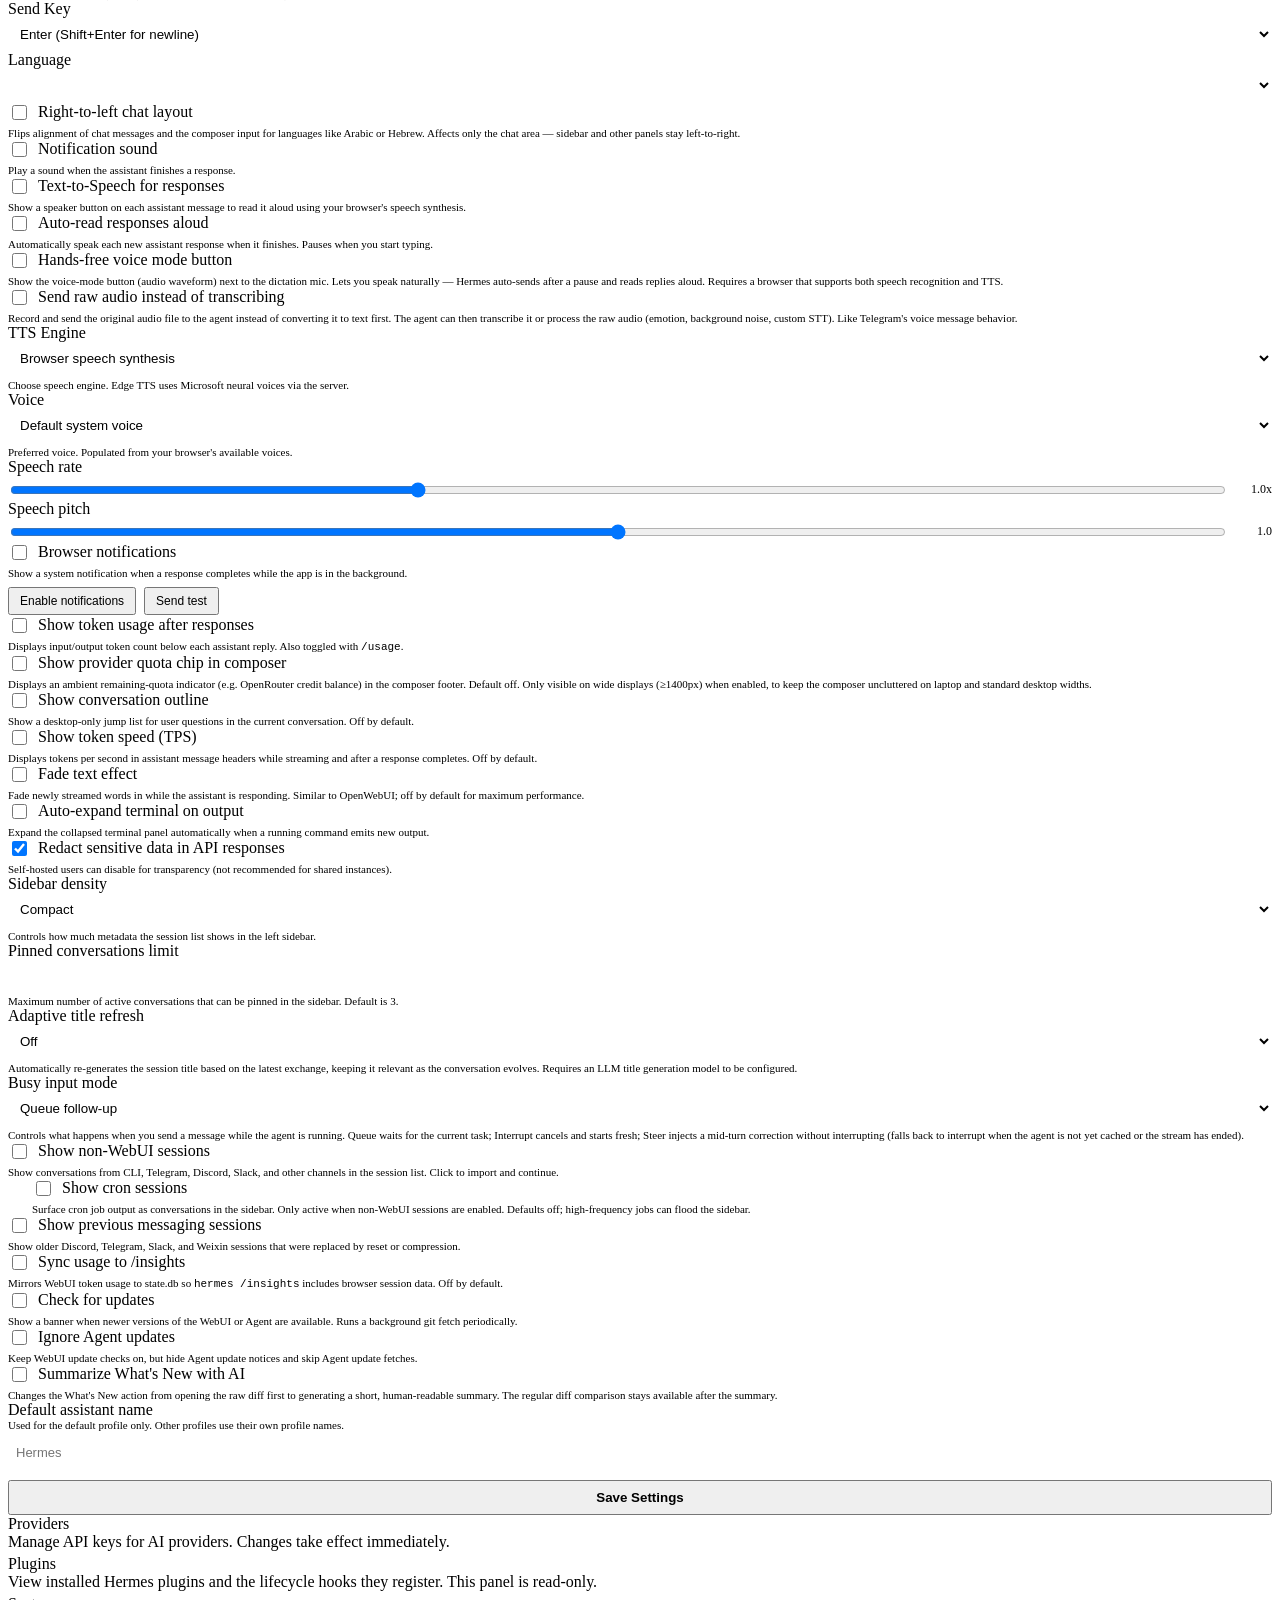
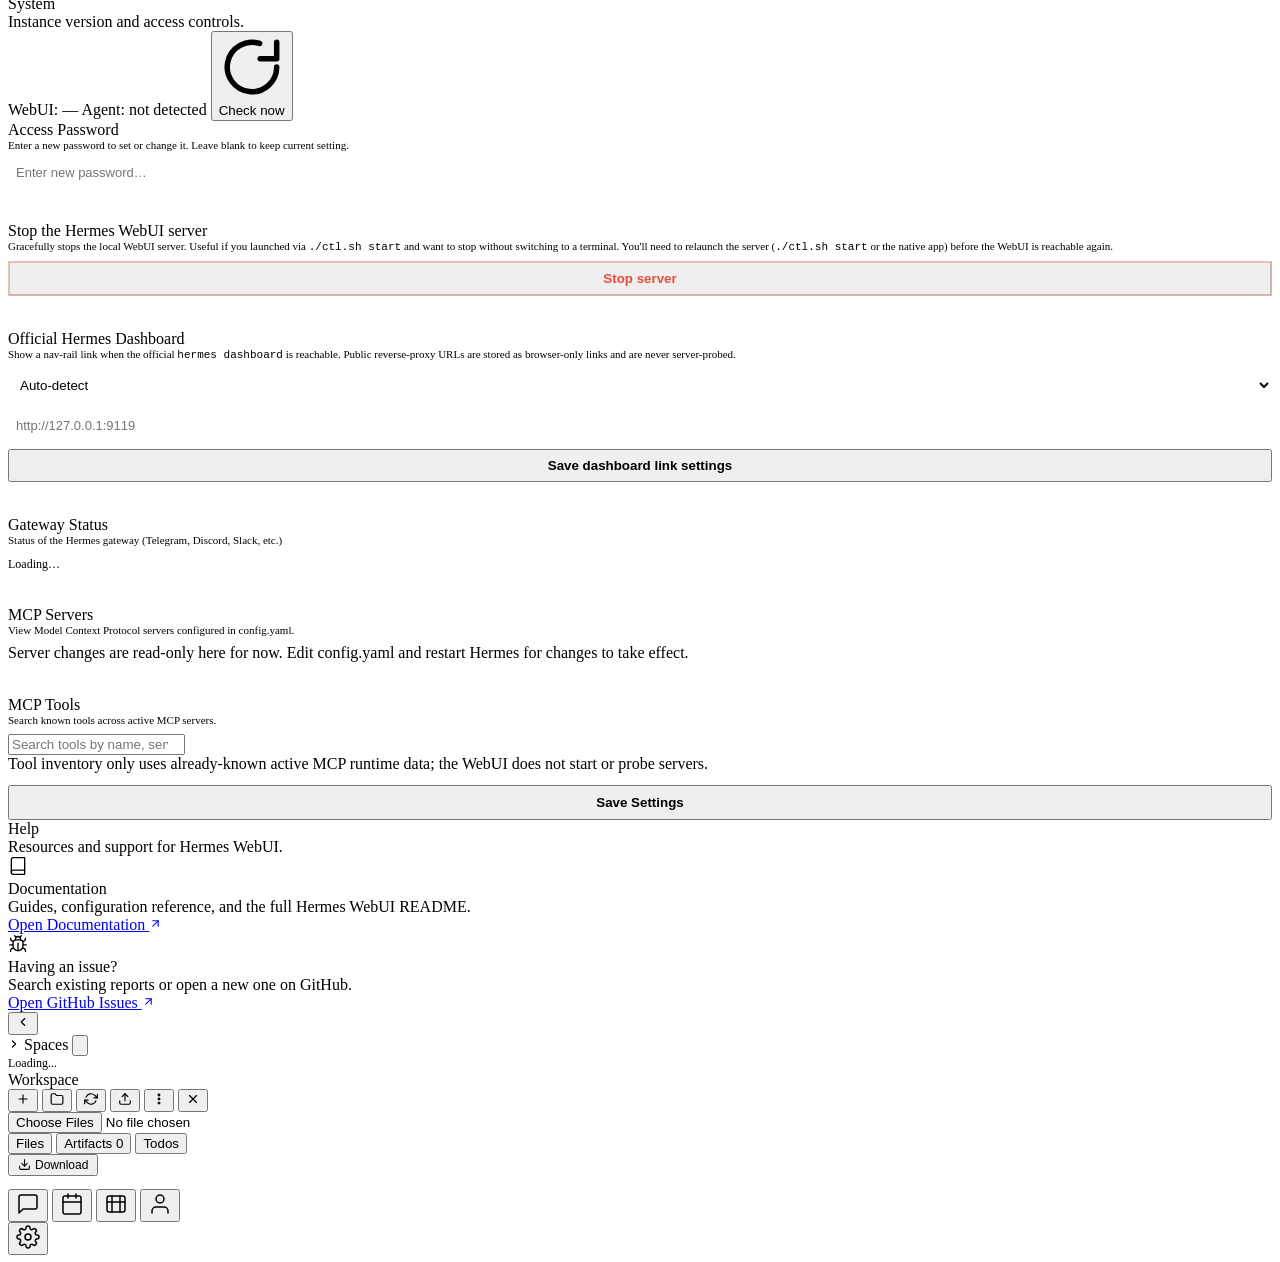
==== commit 1088c054: "feat: Revamp navigation layout to a bottom dock style for improved accessibility" ====
--- a/static/index.html
+++ b/static/index.html
@@ -156,15 +156,6 @@
   </button>
 </header>
 <div class="layout">
-  <nav class="rail" aria-label="Primary navigation">
-    <button class="rail-btn nav-tab active has-tooltip" data-panel="chat" onclick="switchPanel('chat',{fromRailClick:true})" data-tooltip="Chat" data-i18n-title="tab_chat" aria-label="Chat"><svg width="20" height="20" viewBox="0 0 24 24" fill="none" stroke="currentColor" stroke-width="1.5" stroke-linecap="round" stroke-linejoin="round" aria-hidden="true"><path d="M21 15a2 2 0 0 1-2 2H7l-4 4V5a2 2 0 0 1 2-2h14a2 2 0 0 1 2 2z"/></svg></button>
-    <button class="rail-btn nav-tab has-tooltip" data-panel="tasks" onclick="switchPanel('tasks',{fromRailClick:true})" data-tooltip="Tasks" data-i18n-title="tab_tasks" aria-label="Tasks"><svg width="20" height="20" viewBox="0 0 24 24" fill="none" stroke="currentColor" stroke-width="1.5" stroke-linecap="round" stroke-linejoin="round" aria-hidden="true"><rect x="3" y="4" width="18" height="18" rx="2"/><line x1="16" y1="2" x2="16" y2="6"/><line x1="8" y1="2" x2="8" y2="6"/><line x1="3" y1="10" x2="21" y2="10"/></svg></button>
-    <button class="rail-btn nav-tab has-tooltip" data-panel="kanban" onclick="switchPanel('kanban',{fromRailClick:true})" data-tooltip="Kanban" data-i18n-title="tab_kanban" aria-label="Kanban"><svg width="20" height="20" viewBox="0 0 24 24" fill="none" stroke="currentColor" stroke-width="1.5" stroke-linecap="round" stroke-linejoin="round" aria-hidden="true"><rect x="3" y="4" width="18" height="16" rx="2"/><path d="M8 4v16"/><path d="M16 4v16"/><path d="M3 10h18"/></svg></button>
-    <button class="rail-btn nav-tab has-tooltip" data-panel="agents" onclick="switchPanel('agents',{fromRailClick:true})" data-tooltip="Agents" data-i18n-title="tab_agents" aria-label="Agents"><svg width="18" height="18" viewBox="0 0 24 24" fill="none" stroke="currentColor" stroke-width="1.5" stroke-linecap="round" stroke-linejoin="round"><path d="M20 21v-2a4 4 0 0 0-4-4H8a4 4 0 0 0-4 4v2"/><circle cx="12" cy="7" r="4"/></svg></button>
-    <button class="rail-btn nav-tab dashboard-link has-tooltip" id="dashboardRailBtn" data-dashboard-link style="display:none" onclick="openHermesDashboard(event)" data-tooltip="Hermes Dashboard" data-i18n-title="tab_dashboard" aria-label="Hermes Dashboard"><svg width="20" height="20" viewBox="0 0 24 24" fill="none" stroke="currentColor" stroke-width="1.5" stroke-linecap="round" stroke-linejoin="round" aria-hidden="true"><rect x="3" y="3" width="18" height="18" rx="2"/><path d="M3 9h18"/><path d="M9 21V9"/></svg><span class="dashboard-external-badge" aria-hidden="true"></span></button>
-    <div class="rail-spacer"></div>
-    <button class="rail-btn nav-tab has-tooltip" data-panel="settings" onclick="switchPanel('settings',{fromRailClick:true})" data-tooltip="Settings" data-i18n-title="tab_settings" aria-label="Settings"><svg width="20" height="20" viewBox="0 0 24 24" fill="none" stroke="currentColor" stroke-width="1.5" stroke-linecap="round" stroke-linejoin="round" aria-hidden="true"><circle cx="12" cy="12" r="3"/><path d="M19.4 15a1.65 1.65 0 0 0 .33 1.82l.06.06a2 2 0 0 1-2.83 2.83l-.06-.06a1.65 1.65 0 0 0-1.82-.33 1.65 1.65 0 0 0-1 1.51V21a2 2 0 0 1-4 0v-.09A1.65 1.65 0 0 0 9 19.4a1.65 1.65 0 0 0-1.82.33l-.06.06a2 2 0 0 1-2.83-2.83l.06-.06a1.65 1.65 0 0 0 .33-1.82 1.65 1.65 0 0 0-1.51-1H3a2 2 0 0 1 0-4h.09A1.65 1.65 0 0 0 4.6 9a1.65 1.65 0 0 0-.33-1.82l-.06-.06a2 2 0 0 1 2.83-2.83l.06.06a1.65 1.65 0 0 0 1.82.33H9a1.65 1.65 0 0 0 1-1.51V3a2 2 0 0 1 4 0v.09a1.65 1.65 0 0 0 1 1.51 1.65 1.65 0 0 0 1.82-.33l.06-.06a2 2 0 0 1 2.83 2.83l-.06.06a1.65 1.65 0 0 0-.33 1.82V9a1.65 1.65 0 0 0 1.51 1H21a2 2 0 0 1 0 4h-.09a1.65 1.65 0 0 0-1.51 1z"/></svg></button>
-  </nav>
   <aside class="sidebar">
 
     <div class="sidebar-nav">
@@ -176,11 +167,6 @@
       <!-- Settings button mirrored here for mobile (rail is desktop-only via @media >=768px). Keep in sync with rail entry. -->
       <button class="nav-tab has-tooltip has-tooltip--bottom" data-panel="settings" onclick="switchPanel('settings',{fromRailClick:true})" data-tooltip="Settings" data-i18n-title="tab_settings"><svg width="18" height="18" viewBox="0 0 24 24" fill="none" stroke="currentColor" stroke-width="2" stroke-linecap="round" stroke-linejoin="round" aria-hidden="true"><circle cx="12" cy="12" r="3"/><path d="M19.4 15a1.65 1.65 0 0 0 .33 1.82l.06.06a2 2 0 0 1-2.83 2.83l-.06-.06a1.65 1.65 0 0 0-1.82-.33 1.65 1.65 0 0 0-1 1.51V21a2 2 0 0 1-4 0v-.09A1.65 1.65 0 0 0 9 19.4a1.65 1.65 0 0 0-1.82.33l-.06.06a2 2 0 0 1-2.83-2.83l.06-.06a1.65 1.65 0 0 0 .33-1.82 1.65 1.65 0 0 0-1.51-1H3a2 2 0 0 1 0-4h.09A1.65 1.65 0 0 0 4.6 9a1.65 1.65 0 0 0-.33-1.82l-.06-.06a2 2 0 0 1 2.83-2.83l.06.06a1.65 1.65 0 0 0 1.82.33H9a1.65 1.65 0 0 0 1-1.51V3a2 2 0 0 1 4 0v.09a1.65 1.65 0 0 0 1 1.51 1.65 1.65 0 0 0 1.82-.33l.06-.06a2 2 0 0 1 2.83 2.83l-.06.06a1.65 1.65 0 0 0-.33 1.82V9a1.65 1.65 0 0 0 1.51 1H21a2 2 0 0 1 0 4h-.09a1.65 1.65 0 0 0-1.51 1z"/></svg></button>
     </div>
-    <!-- Flash-prevention: apply hidden tab visibility from localStorage synchronously
-         before any paint. Mirrors the theme/skin/font-size inline scripts in <head>.
-         The boot.js _restoreTabVisibility IIFE is a secondary fallback that also
-         handles the active-tab switch. -->
-    <script>(function(){try{var fixed=new Set(['chat','settings']);var clean=function(v){var o=[];if(!Array.isArray(v))return o;v.forEach(function(id){if(typeof id!=='string')return;id=id.trim();if(!id||fixed.has(id)||o.indexOf(id)!==-1)return;o.push(id);});return o;};var reorder=function(order){order=clean(order);if(!order.length)return;['.rail','.sidebar-nav'].forEach(function(sel){var c=document.querySelector(sel);if(!c)return;var available=[];c.querySelectorAll('.nav-tab[data-panel]').forEach(function(el){var id=el.dataset.panel;if(!id||fixed.has(id)||el.classList.contains('dashboard-link')||el.hasAttribute('data-dashboard-link'))return;if(available.indexOf(id)===-1)available.push(id);});var final=[];order.forEach(function(id){if(available.indexOf(id)!==-1&&final.indexOf(id)===-1)final.push(id);});available.forEach(function(id){if(final.indexOf(id)===-1)final.push(id);});var anchor=Array.prototype.find.call(c.children,function(el){if(el.classList&&el.classList.contains('rail-spacer'))return true;if(el.classList&&el.classList.contains('dashboard-link'))return true;if(el.hasAttribute&&el.hasAttribute('data-dashboard-link'))return true;return el.dataset&&el.dataset.panel==='settings';});final.forEach(function(id){var el=c.querySelector('.nav-tab[data-panel="'+id+'"]');if(el)c.insertBefore(el,anchor||null);});});};var o=localStorage.getItem('hermes-webui-tab-order');if(o)reorder(JSON.parse(o));var h=localStorage.getItem('hermes-webui-hidden-tabs');if(!h)return;var p=clean(JSON.parse(h));p.forEach(function(id){document.querySelectorAll('[data-panel="'+id+'"]').forEach(function(el){el.classList.add('nav-tab-hidden');});});try{var ac=document.querySelector('.rail .rail-btn.nav-tab.active[data-panel]')||document.querySelector('.sidebar-nav .nav-tab.active[data-panel]');if(ac&&ac.classList.contains('nav-tab-hidden')){ac.classList.remove('active');var c=document.querySelector('.rail .rail-btn.nav-tab[data-panel="chat"]')||document.querySelector('.sidebar-nav .nav-tab[data-panel="chat"]');if(c)c.classList.add('active');}}catch(_){}}catch(e){}})();</script>
     <!-- Chat panel -->
     <div class="panel-view active" id="panelChat">
       <div class="panel-head">
@@ -1548,6 +1534,19 @@
   </div>
 </div>
 <!-- Conversation Outline Panel (#2124): floating jump-to-question panel -->
+<nav class="rail" aria-label="Primary navigation">
+  <button class="rail-btn nav-tab active has-tooltip" data-panel="chat" onclick="switchPanel('chat',{fromRailClick:true})" data-tooltip="Chat" data-i18n-title="tab_chat" aria-label="Chat"><svg width="24" height="24" viewBox="0 0 24 24" fill="none" stroke="currentColor" stroke-width="1.5" stroke-linecap="round" stroke-linejoin="round" aria-hidden="true"><path d="M21 15a2 2 0 0 1-2 2H7l-4 4V5a2 2 0 0 1 2-2h14a2 2 0 0 1 2 2z"/></svg></button>
+  <button class="rail-btn nav-tab has-tooltip" data-panel="tasks" onclick="switchPanel('tasks',{fromRailClick:true})" data-tooltip="Tasks" data-i18n-title="tab_tasks" aria-label="Tasks"><svg width="24" height="24" viewBox="0 0 24 24" fill="none" stroke="currentColor" stroke-width="1.5" stroke-linecap="round" stroke-linejoin="round" aria-hidden="true"><rect x="3" y="4" width="18" height="18" rx="2"/><line x1="16" y1="2" x2="16" y2="6"/><line x1="8" y1="2" x2="8" y2="6"/><line x1="3" y1="10" x2="21" y2="10"/></svg></button>
+  <button class="rail-btn nav-tab has-tooltip" data-panel="kanban" onclick="switchPanel('kanban',{fromRailClick:true})" data-tooltip="Kanban" data-i18n-title="tab_kanban" aria-label="Kanban"><svg width="24" height="24" viewBox="0 0 24 24" fill="none" stroke="currentColor" stroke-width="1.5" stroke-linecap="round" stroke-linejoin="round" aria-hidden="true"><rect x="3" y="4" width="18" height="16" rx="2"/><path d="M8 4v16"/><path d="M16 4v16"/><path d="M3 10h18"/></svg></button>
+  <button class="rail-btn nav-tab has-tooltip" data-panel="agents" onclick="switchPanel('agents',{fromRailClick:true})" data-tooltip="Agents" data-i18n-title="tab_agents" aria-label="Agents"><svg width="24" height="24" viewBox="0 0 24 24" fill="none" stroke="currentColor" stroke-width="1.5" stroke-linecap="round" stroke-linejoin="round"><path d="M20 21v-2a4 4 0 0 0-4-4H8a4 4 0 0 0-4 4v2"/><circle cx="12" cy="7" r="4"/></svg></button>
+  <button class="rail-btn nav-tab dashboard-link has-tooltip" id="dashboardRailBtn" data-dashboard-link style="display:none" onclick="openHermesDashboard(event)" data-tooltip="Hermes Dashboard" data-i18n-title="tab_dashboard" aria-label="Hermes Dashboard"><svg width="24" height="24" viewBox="0 0 24 24" fill="none" stroke="currentColor" stroke-width="1.5" stroke-linecap="round" stroke-linejoin="round" aria-hidden="true"><rect x="3" y="3" width="18" height="18" rx="2"/><path d="M3 9h18"/><path d="M9 21V9"/></svg><span class="dashboard-external-badge" aria-hidden="true"></span></button>
+  <div class="rail-divider" aria-hidden="true"></div>
+  <button class="rail-btn nav-tab has-tooltip" data-panel="settings" onclick="switchPanel('settings',{fromRailClick:true})" data-tooltip="Settings" data-i18n-title="tab_settings" aria-label="Settings"><svg width="24" height="24" viewBox="0 0 24 24" fill="none" stroke="currentColor" stroke-width="1.5" stroke-linecap="round" stroke-linejoin="round" aria-hidden="true"><circle cx="12" cy="12" r="3"/><path d="M19.4 15a1.65 1.65 0 0 0 .33 1.82l.06.06a2 2 0 0 1-2.83 2.83l-.06-.06a1.65 1.65 0 0 0-1.82-.33 1.65 1.65 0 0 0-1 1.51V21a2 2 0 0 1-4 0v-.09A1.65 1.65 0 0 0 9 19.4a1.65 1.65 0 0 0-1.82.33l-.06.06a2 2 0 0 1-2.83-2.83l-.06-.06a1.65 1.65 0 0 0 .33-1.82 1.65 1.65 0 0 0-1.51-1H3a2 2 0 0 1 0-4h.09A1.65 1.65 0 0 0 4.6 9a1.65 1.65 0 0 0-.33-1.82l-.06-.06a2 2 0 0 1 2.83-2.83l.06.06a1.65 1.65 0 0 0 1.82.33H9a1.65 1.65 0 0 0 1-1.51V3a2 2 0 0 1 4 0v.09a1.65 1.65 0 0 0 1 1.51 1.65 1.65 0 0 0 1.82-.33l.06-.06a2 2 0 0 1 2.83 2.83l-.06.06a1.65 1.65 0 0 0-.33 1.82V9a1.65 1.65 0 0 0 1.51 1H21a2 2 0 0 1 0 4h-.09a1.65 1.65 0 0 0-1.51 1z"/></svg></button>
+</nav>
+<!-- Flash-prevention: apply hidden tab visibility from localStorage synchronously
+     before any paint. Placed after both .rail and .sidebar-nav so all nav-tab
+     elements exist when the script runs. -->
+<script>(function(){try{var fixed=new Set(['chat','settings']);var clean=function(v){var o=[];if(!Array.isArray(v))return o;v.forEach(function(id){if(typeof id!=='string')return;id=id.trim();if(!id||fixed.has(id)||o.indexOf(id)!==-1)return;o.push(id);});return o;};var reorder=function(order){order=clean(order);if(!order.length)return;['.rail','.sidebar-nav'].forEach(function(sel){var c=document.querySelector(sel);if(!c)return;var available=[];c.querySelectorAll('.nav-tab[data-panel]').forEach(function(el){var id=el.dataset.panel;if(!id||fixed.has(id)||el.classList.contains('dashboard-link')||el.hasAttribute('data-dashboard-link'))return;if(available.indexOf(id)===-1)available.push(id);});var final=[];order.forEach(function(id){if(available.indexOf(id)!==-1&&final.indexOf(id)===-1)final.push(id);});available.forEach(function(id){if(final.indexOf(id)===-1)final.push(id);});var anchor=Array.prototype.find.call(c.children,function(el){if(el.classList&&el.classList.contains('rail-spacer'))return true;if(el.classList&&el.classList.contains('dashboard-link'))return true;if(el.hasAttribute&&el.hasAttribute('data-dashboard-link'))return true;return el.dataset&&el.dataset.panel==='settings';});final.forEach(function(id){var el=c.querySelector('.nav-tab[data-panel="'+id+'"]');if(el)c.insertBefore(el,anchor||null);});});};var o=localStorage.getItem('hermes-webui-tab-order');if(o)reorder(JSON.parse(o));var h=localStorage.getItem('hermes-webui-hidden-tabs');if(!h)return;var p=clean(JSON.parse(h));p.forEach(function(id){document.querySelectorAll('[data-panel="'+id+'"]').forEach(function(el){el.classList.add('nav-tab-hidden');});});try{var ac=document.querySelector('.rail .rail-btn.nav-tab.active[data-panel]')||document.querySelector('.sidebar-nav .nav-tab.active[data-panel]');if(ac&&ac.classList.contains('nav-tab-hidden')){ac.classList.remove('active');var c=document.querySelector('.rail .rail-btn.nav-tab[data-panel="chat"]')||document.querySelector('.sidebar-nav .nav-tab[data-panel="chat"]');if(c)c.classList.add('active');}}catch(_){}}catch(e){}})();</script>
 <button id="outlineToggleBtn" type="button" hidden
   onclick="toggleOutlinePanel()"
   title="Conversation outline"
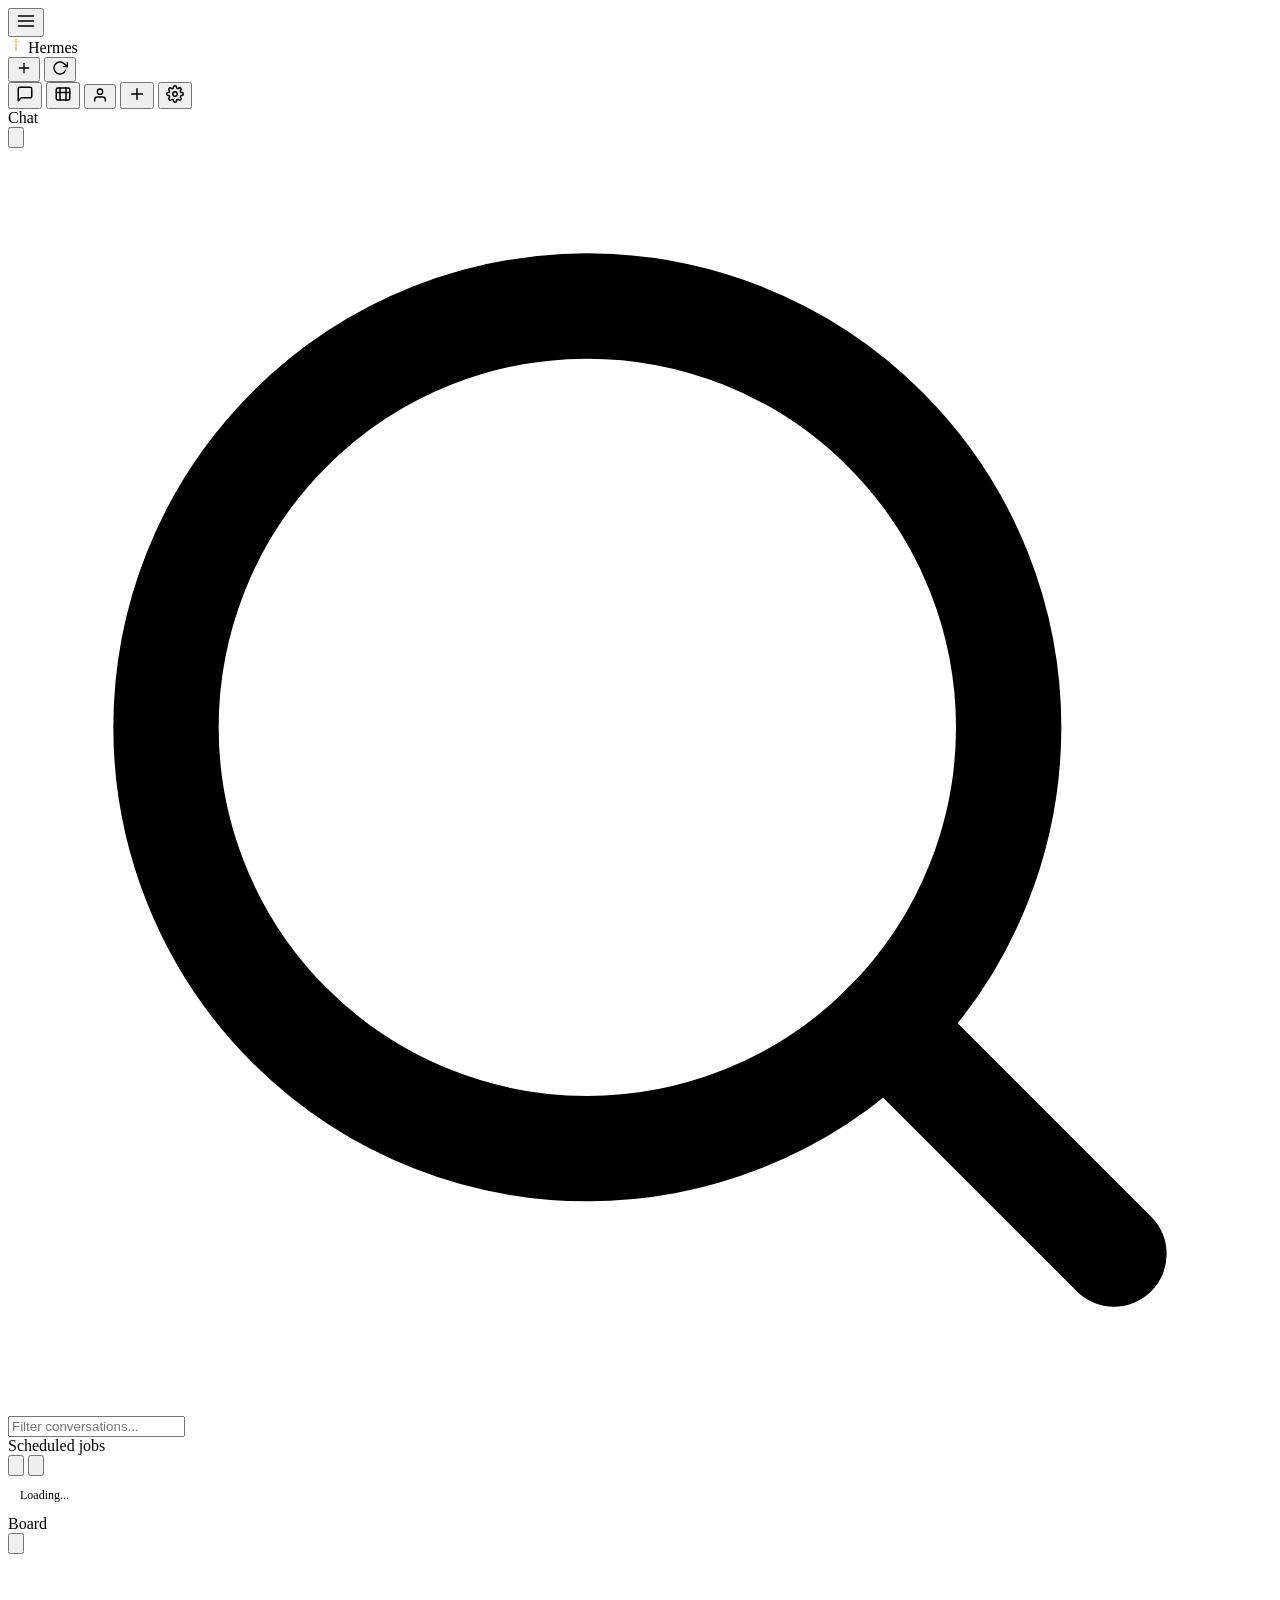
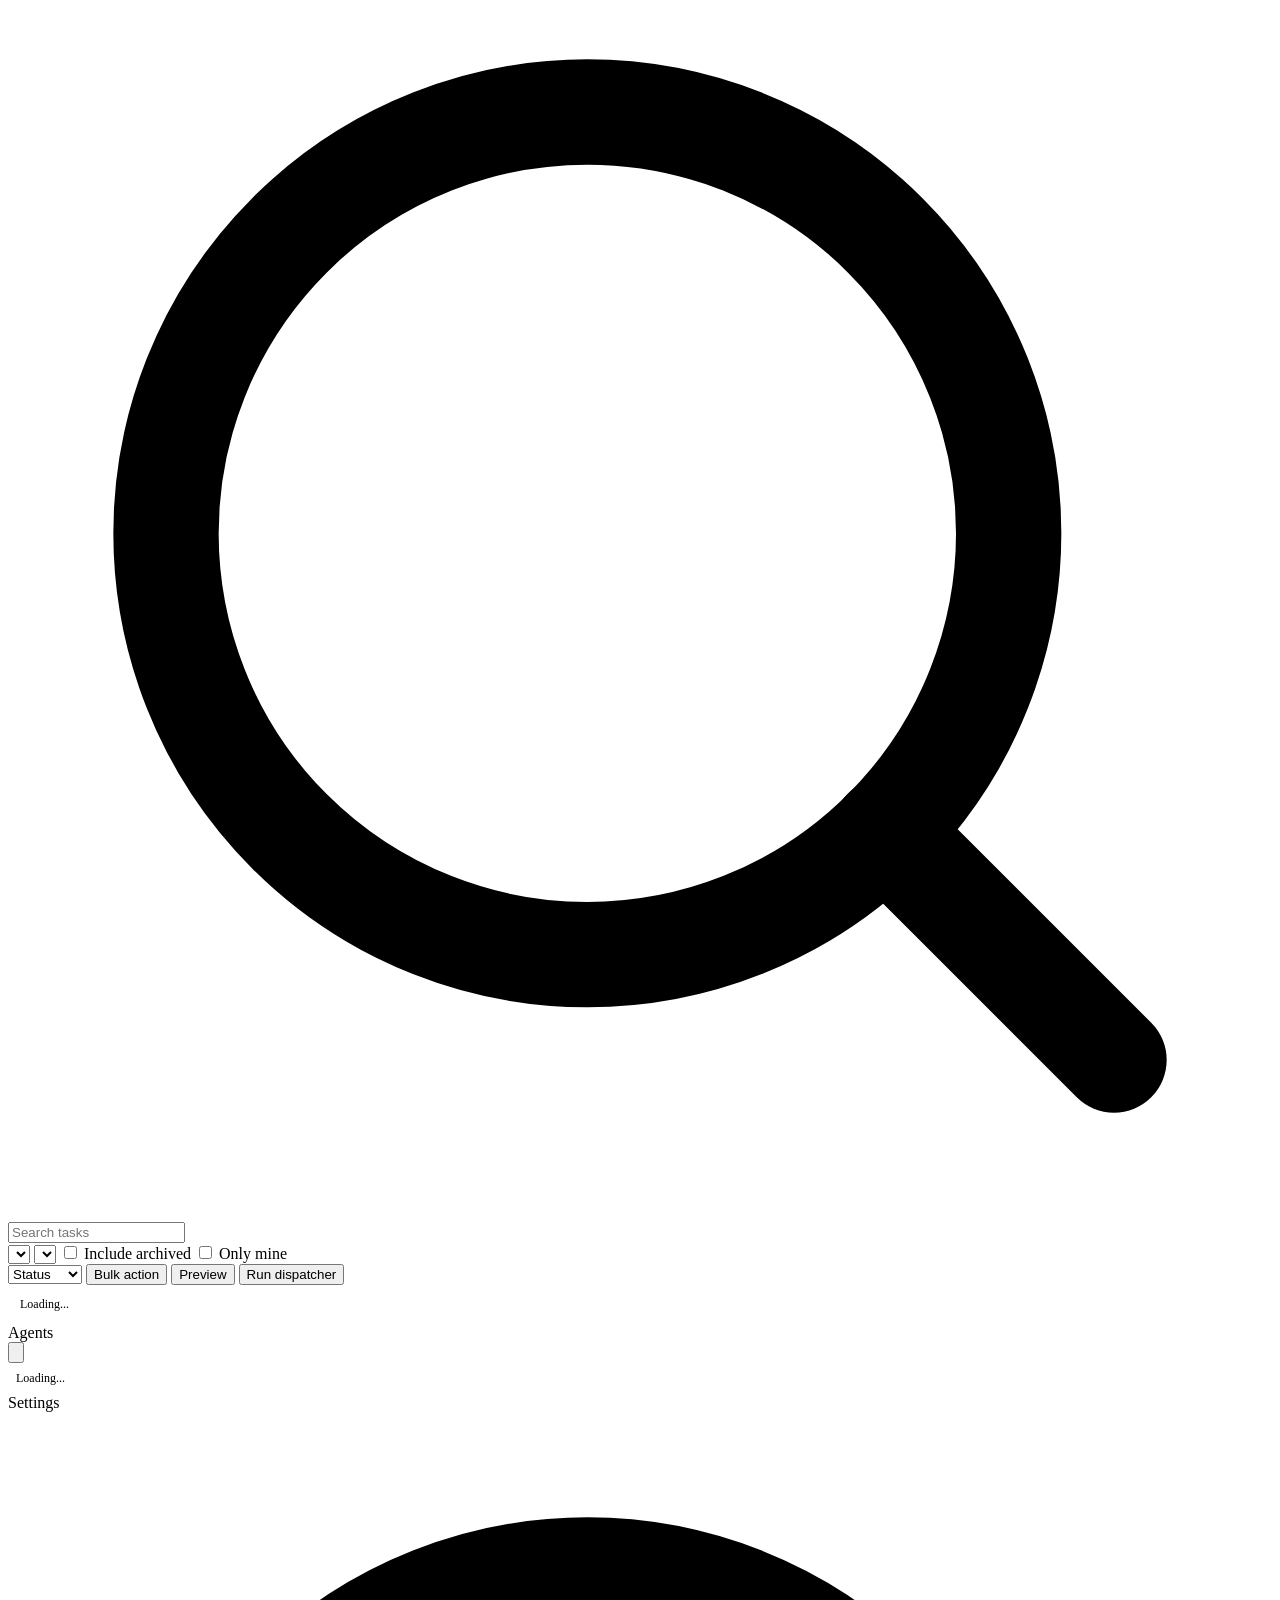
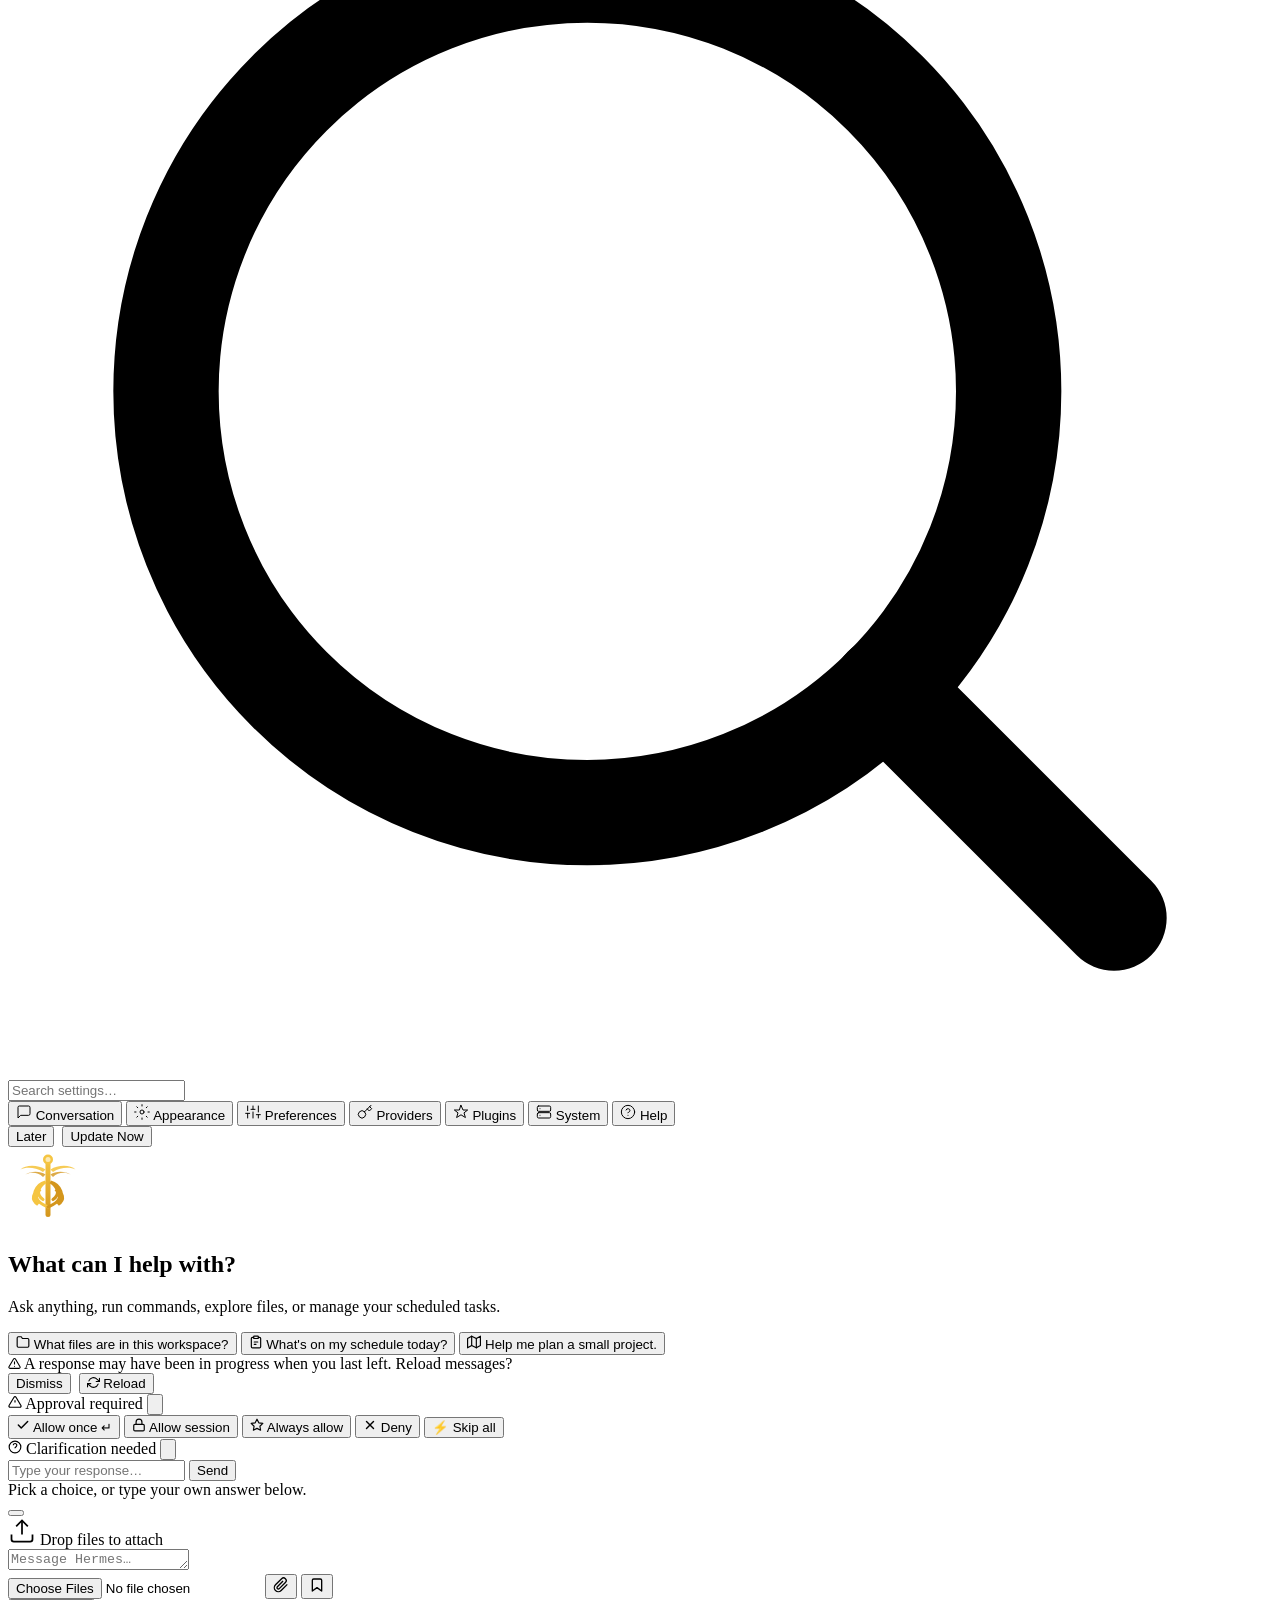
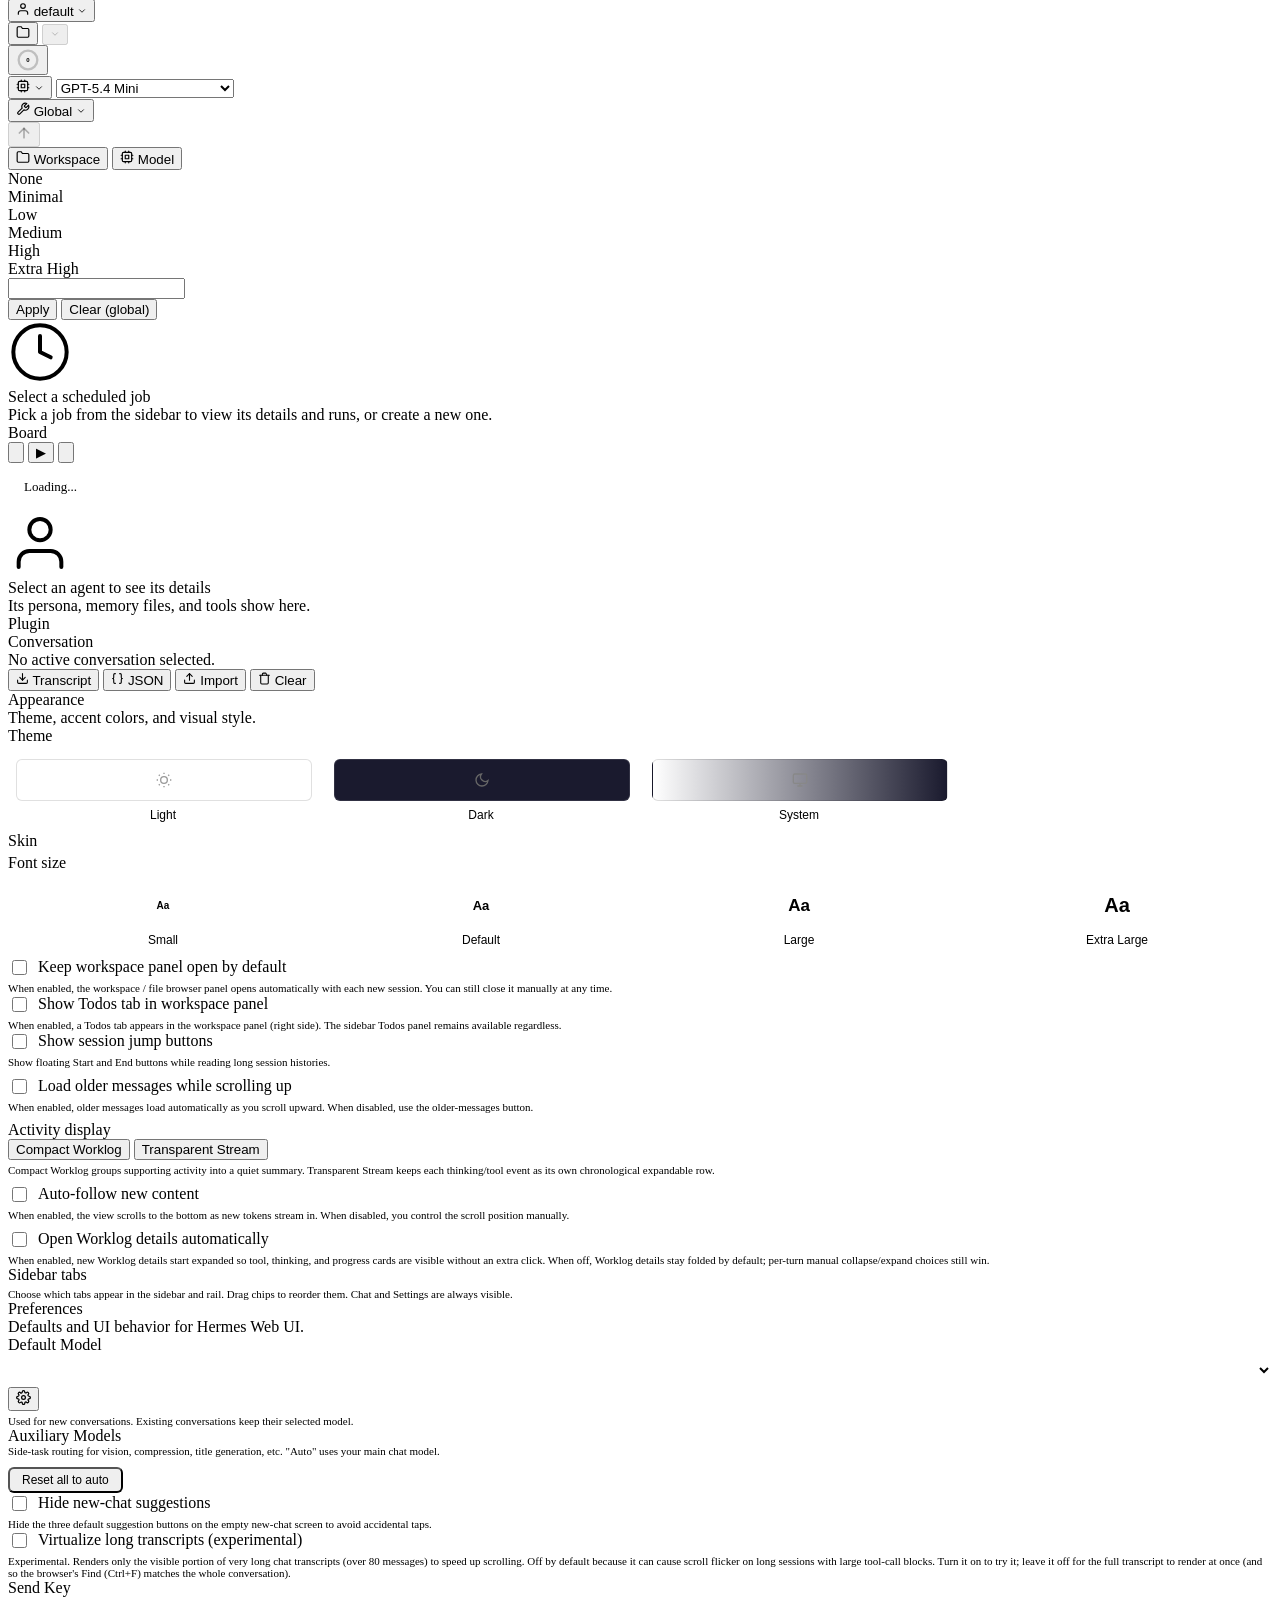
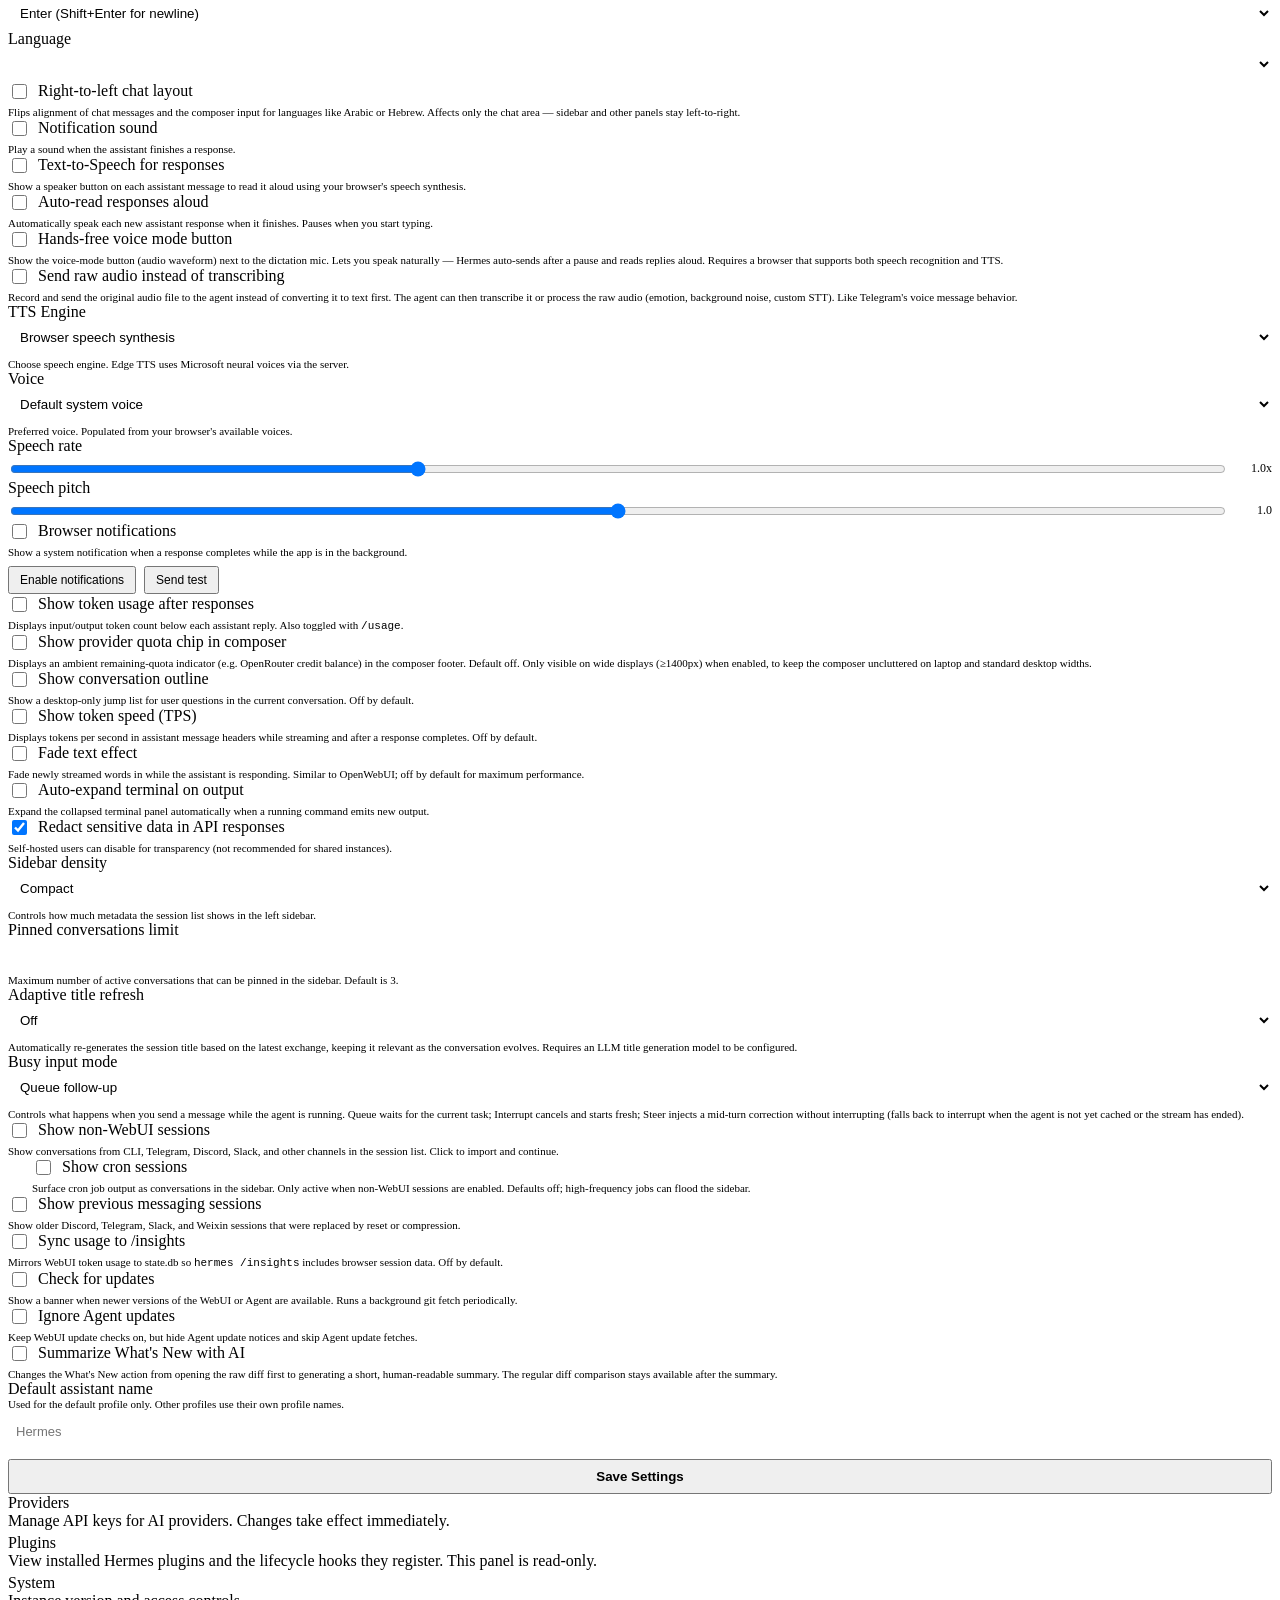
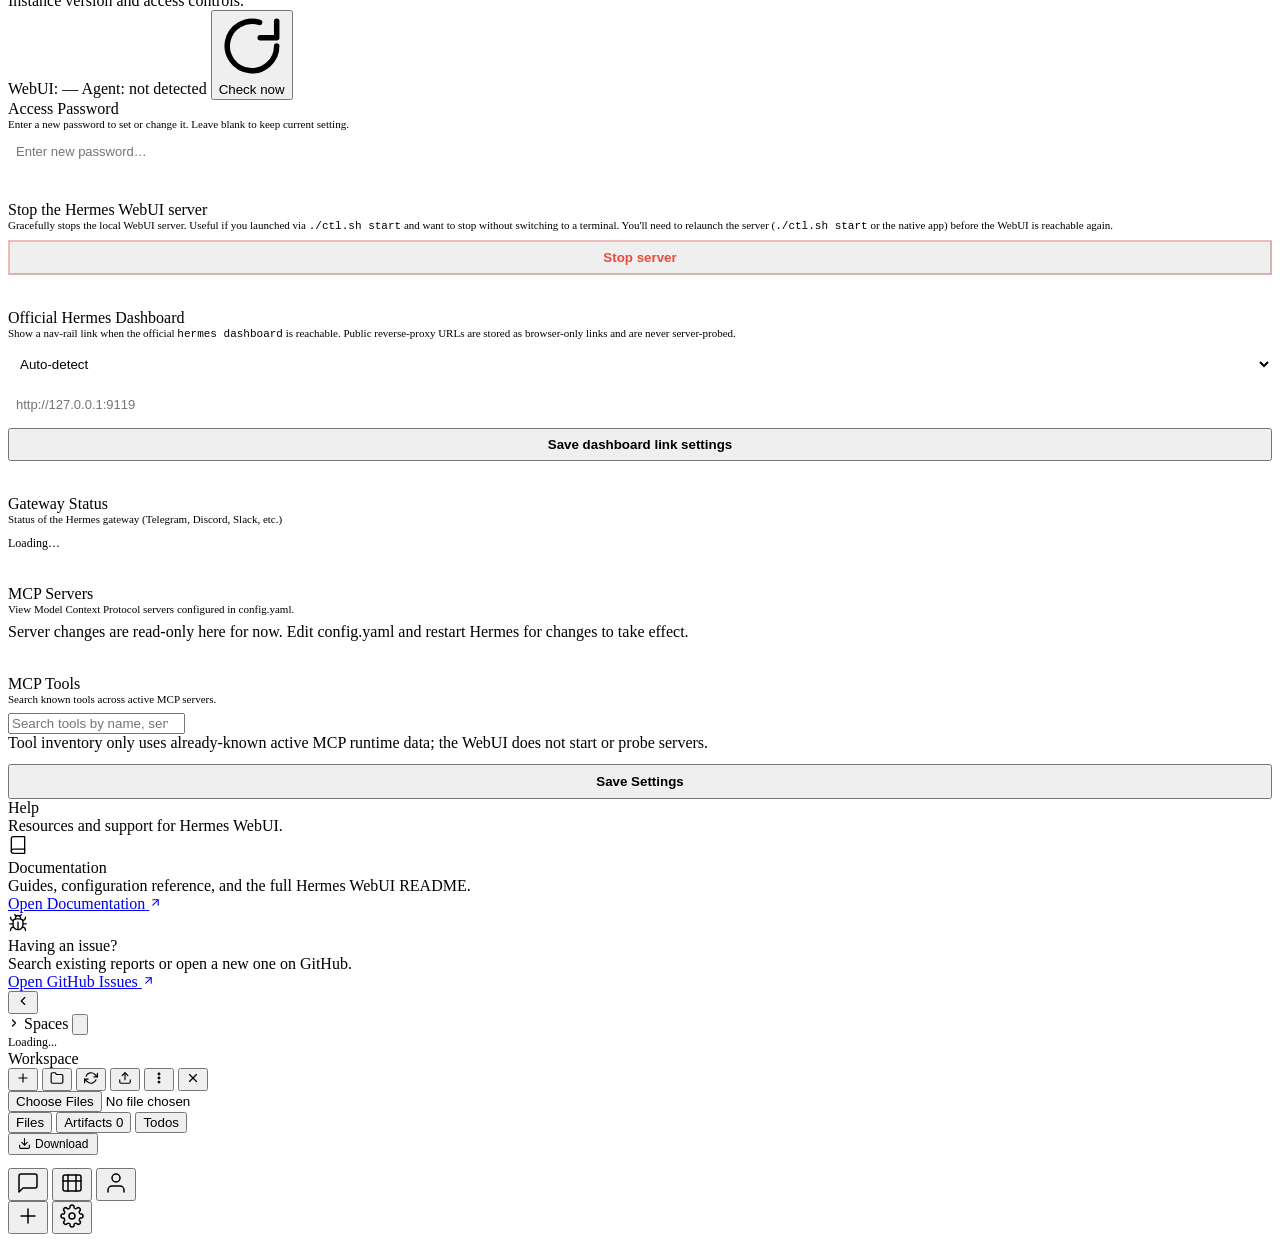
==== commit 9fadbc99: "feat: Implement unified New Task modal with scheduled and dispatcher task options" ====
--- a/static/index.html
+++ b/static/index.html
@@ -160,10 +160,11 @@
 
     <div class="sidebar-nav">
       <button class="nav-tab active has-tooltip has-tooltip--bottom" data-panel="chat" data-label="Chat" onclick="switchPanel('chat',{fromRailClick:true})" data-tooltip="Chat" data-i18n-title="tab_chat"><svg width="18" height="18" viewBox="0 0 24 24" fill="none" stroke="currentColor" stroke-width="2" stroke-linecap="round" stroke-linejoin="round" aria-hidden="true"><path d="M21 15a2 2 0 0 1-2 2H7l-4 4V5a2 2 0 0 1 2-2h14a2 2 0 0 1 2 2z"/></svg></button>
-      <button class="nav-tab has-tooltip has-tooltip--bottom" data-panel="tasks" data-label="Tasks" onclick="switchPanel('tasks',{fromRailClick:true})" data-tooltip="Tasks" data-i18n-title="tab_tasks"><svg width="18" height="18" viewBox="0 0 24 24" fill="none" stroke="currentColor" stroke-width="2" stroke-linecap="round" stroke-linejoin="round" aria-hidden="true"><rect x="3" y="4" width="18" height="18" rx="2"/><line x1="16" y1="2" x2="16" y2="6"/><line x1="8" y1="2" x2="8" y2="6"/><line x1="3" y1="10" x2="21" y2="10"/></svg></button>
-      <button class="nav-tab has-tooltip has-tooltip--bottom" data-panel="kanban" data-label="Kanban" onclick="switchPanel('kanban',{fromRailClick:true})" data-tooltip="Kanban" data-i18n-title="tab_kanban"><svg width="18" height="18" viewBox="0 0 24 24" fill="none" stroke="currentColor" stroke-width="2" stroke-linecap="round" stroke-linejoin="round" aria-hidden="true"><rect x="3" y="4" width="18" height="16" rx="2"/><path d="M8 4v16"/><path d="M16 4v16"/><path d="M3 10h18"/></svg></button>
+      <button class="nav-tab has-tooltip has-tooltip--bottom" data-panel="kanban" data-label="Board" onclick="switchPanel('kanban',{fromRailClick:true})" data-tooltip="Board" data-i18n-title="kanban_board"><svg width="18" height="18" viewBox="0 0 24 24" fill="none" stroke="currentColor" stroke-width="2" stroke-linecap="round" stroke-linejoin="round" aria-hidden="true"><rect x="3" y="4" width="18" height="16" rx="2"/><path d="M8 4v16"/><path d="M16 4v16"/><path d="M3 10h18"/></svg></button>
       <button class="nav-tab has-tooltip has-tooltip--bottom" data-panel="agents" data-label="Agents" onclick="switchPanel('agents',{fromRailClick:true})" data-tooltip="Agents" data-i18n-title="tab_agents"><svg width="16" height="16" viewBox="0 0 24 24" fill="none" stroke="currentColor" stroke-width="2" stroke-linecap="round" stroke-linejoin="round"><path d="M20 21v-2a4 4 0 0 0-4-4H8a4 4 0 0 0-4 4v2"/><circle cx="12" cy="7" r="4"/></svg></button>
       <button class="nav-tab dashboard-link has-tooltip has-tooltip--bottom" id="dashboardMobileBtn" data-dashboard-link data-label="Dashboard" style="display:none" onclick="openHermesDashboard(event)" data-tooltip="Hermes Dashboard" data-i18n-title="tab_dashboard"><svg width="18" height="18" viewBox="0 0 24 24" fill="none" stroke="currentColor" stroke-width="2" stroke-linecap="round" stroke-linejoin="round" aria-hidden="true"><rect x="3" y="3" width="18" height="18" rx="2"/><path d="M3 9h18"/><path d="M9 21V9"/></svg><span class="dashboard-external-badge" aria-hidden="true"></span></button>
+      <!-- Merged task-creation button: opens the unified New Task modal (scheduled vs dispatcher). -->
+      <button class="nav-tab dock-new-task has-tooltip has-tooltip--bottom" type="button" onclick="openNewTaskModal()" data-tooltip="New task" data-i18n-title="new_task_title" aria-label="New task"><svg width="18" height="18" viewBox="0 0 24 24" fill="none" stroke="currentColor" stroke-width="2" stroke-linecap="round" stroke-linejoin="round" aria-hidden="true"><line x1="12" y1="5" x2="12" y2="19"/><line x1="5" y1="12" x2="19" y2="12"/></svg></button>
       <!-- Settings button mirrored here for mobile (rail is desktop-only via @media >=768px). Keep in sync with rail entry. -->
       <button class="nav-tab has-tooltip has-tooltip--bottom" data-panel="settings" onclick="switchPanel('settings',{fromRailClick:true})" data-tooltip="Settings" data-i18n-title="tab_settings"><svg width="18" height="18" viewBox="0 0 24 24" fill="none" stroke="currentColor" stroke-width="2" stroke-linecap="round" stroke-linejoin="round" aria-hidden="true"><circle cx="12" cy="12" r="3"/><path d="M19.4 15a1.65 1.65 0 0 0 .33 1.82l.06.06a2 2 0 0 1-2.83 2.83l-.06-.06a1.65 1.65 0 0 0-1.82-.33 1.65 1.65 0 0 0-1 1.51V21a2 2 0 0 1-4 0v-.09A1.65 1.65 0 0 0 9 19.4a1.65 1.65 0 0 0-1.82.33l-.06.06a2 2 0 0 1-2.83-2.83l.06-.06a1.65 1.65 0 0 0 .33-1.82 1.65 1.65 0 0 0-1.51-1H3a2 2 0 0 1 0-4h.09A1.65 1.65 0 0 0 4.6 9a1.65 1.65 0 0 0-.33-1.82l-.06-.06a2 2 0 0 1 2.83-2.83l.06.06a1.65 1.65 0 0 0 1.82.33H9a1.65 1.65 0 0 0 1-1.51V3a2 2 0 0 1 4 0v.09a1.65 1.65 0 0 0 1 1.51 1.65 1.65 0 0 0 1.82-.33l.06-.06a2 2 0 0 1 2.83 2.83l-.06.06a1.65 1.65 0 0 0-.33 1.82V9a1.65 1.65 0 0 0 1.51 1H21a2 2 0 0 1 0 4h-.09a1.65 1.65 0 0 0-1.51 1z"/></svg></button>
     </div>
@@ -195,9 +196,8 @@
     <!-- Kanban panel -->
     <div class="panel-view" id="panelKanban">
       <div class="panel-head">
-        <span data-i18n="tab_kanban">Kanban</span>
+        <span data-i18n="kanban_board">Board</span>
         <div class="panel-head-actions">
-          <button class="panel-head-btn has-tooltip has-tooltip--bottom" id="kanbanNewTaskBtn" onclick="openKanbanCreate()" data-tooltip="New task" data-i18n-title="kanban_new_task" aria-label="New task"><svg viewBox="0 0 24 24" fill="none" stroke="currentColor" stroke-width="2" stroke-linecap="round" stroke-linejoin="round" aria-hidden="true"><line x1="12" y1="5" x2="12" y2="19"/><line x1="5" y1="12" x2="19" y2="12"/></svg></button>
           <button class="panel-head-btn has-tooltip has-tooltip--bottom" id="kanbanRefreshBtn" onclick="loadKanban(true)" data-tooltip="Refresh" data-i18n-title="kanban_refresh" aria-label="Refresh"><svg viewBox="0 0 24 24" fill="none" stroke="currentColor" stroke-width="2" stroke-linecap="round" stroke-linejoin="round" aria-hidden="true"><polyline points="23 4 23 10 17 10"/><path d="M20.49 15a9 9 0 1 1-2.12-9.36L23 10"/></svg></button>
         </div>
       </div>
@@ -213,10 +213,6 @@
           <button class="btn secondary" onclick="bulkUpdateKanban()" data-i18n="kanban_bulk_action">Bulk action</button>
           <button class="btn secondary kanban-nudge-dispatch-btn" onclick="nudgeKanbanDispatcher()" data-i18n="kanban_nudge_dispatcher" title="Dry-run: shows what would be claimed without spawning workers">Preview</button>
           <button class="btn primary kanban-run-dispatch-btn" onclick="runKanbanDispatcher()" data-i18n="kanban_run_dispatcher" title="Claims Ready tasks and spawns worker subprocesses">Run dispatcher</button>
-        </div>
-        <div class="kanban-new-task-row">
-          <input id="kanbanNewTaskTitle" placeholder="New task" data-i18n-placeholder="kanban_new_task" onkeydown="if(event.key==='Enter')createKanbanTask()">
-          <button class="btn secondary" onclick="createKanbanTask()" data-i18n="kanban_new_task">New task</button>
         </div>
       </div>
       <div class="kanban-summary" id="kanbanSummary"></div>
@@ -1533,14 +1529,104 @@
     </div>
   </div>
 </div>
+<!-- Unified New Task modal — toggles between a scheduled (cron) task and a
+     dispatcher (kanban) task. Opened from the dock's merged "New task" button.
+     Scheduled submit -> POST /api/crons/create; dispatcher submit -> POST /api/kanban/tasks. -->
+<div class="kanban-modal-overlay" id="newTaskModal" hidden onclick="if(event.target===this)closeNewTaskModal()">
+  <div class="kanban-modal ntm-modal" role="dialog" aria-modal="true" aria-labelledby="ntmTitle">
+    <h3 id="ntmTitle" data-i18n="new_task_title">New task</h3>
+    <div class="ntm-toggle" role="tablist" aria-label="Task type">
+      <button type="button" id="ntmTabDispatcher" class="ntm-toggle-btn active" role="tab" aria-selected="true" onclick="_ntmSetType('dispatcher')">
+        <span class="ntm-toggle-label" data-i18n="new_task_dispatcher">Dispatcher task</span>
+        <span class="ntm-toggle-sub" data-i18n="new_task_dispatcher_sub">Work item the dispatcher claims</span>
+      </button>
+      <button type="button" id="ntmTabScheduled" class="ntm-toggle-btn" role="tab" aria-selected="false" onclick="_ntmSetType('scheduled')">
+        <span class="ntm-toggle-label" data-i18n="new_task_scheduled">Scheduled task</span>
+        <span class="ntm-toggle-sub" data-i18n="new_task_scheduled_sub">Runs on a cron / interval</span>
+      </button>
+    </div>
+
+    <!-- Dispatcher (kanban) pane -->
+    <div class="ntm-pane" id="ntmPaneDispatcher">
+      <div class="kanban-modal-row">
+        <label for="ntmDispTitle" data-i18n="kanban_title">Title</label>
+        <input type="text" id="ntmDispTitle" maxlength="500" autocomplete="off" required>
+      </div>
+      <div class="kanban-modal-row">
+        <label for="ntmDispBody" data-i18n="kanban_description">Description</label>
+        <textarea id="ntmDispBody" rows="4" data-i18n-placeholder="kanban_description_placeholder" placeholder="Optional — what needs to happen, acceptance criteria, links"></textarea>
+      </div>
+      <div class="kanban-modal-row-inline">
+        <div class="kanban-modal-row">
+          <label for="ntmDispStatus" data-i18n="kanban_status">Status</label>
+          <select id="ntmDispStatus">
+            <option value="triage" data-i18n="kanban_status_triage">Triage</option>
+            <option value="todo" data-i18n="kanban_status_todo">Todo</option>
+            <option value="ready" selected data-i18n="kanban_status_ready">Ready</option>
+          </select>
+        </div>
+        <div class="kanban-modal-row">
+          <label for="ntmDispPriority" data-i18n="kanban_priority">Priority</label>
+          <input type="number" id="ntmDispPriority" value="0" min="-100" max="100" step="1">
+        </div>
+      </div>
+      <div class="kanban-modal-row">
+        <label for="ntmDispAssignee" data-i18n="kanban_assignee">Assignee</label>
+        <select id="ntmDispAssignee"></select>
+        <div class="kanban-modal-hint" data-i18n="kanban_assignee_hint">Pick a Hermes profile so the dispatcher can claim and run this task. Tasks left as <em>Unassigned</em> will sit in Ready forever.</div>
+      </div>
+      <div class="kanban-modal-row">
+        <label for="ntmDispTenant" data-i18n="kanban_tenant">Tenant</label>
+        <input type="text" id="ntmDispTenant" maxlength="64" autocomplete="off" data-i18n-placeholder="kanban_tenant_placeholder" placeholder="Optional — project or team slug">
+      </div>
+    </div>
+
+    <!-- Scheduled (cron) pane -->
+    <div class="ntm-pane" id="ntmPaneScheduled" hidden>
+      <div class="kanban-modal-row">
+        <label for="ntmSchedName" data-i18n="cron_name_label">Name</label>
+        <input type="text" id="ntmSchedName" autocomplete="off" data-i18n-placeholder="cron_name_placeholder" placeholder="Optional">
+      </div>
+      <div class="kanban-modal-row">
+        <label for="ntmSchedSchedule" data-i18n="cron_schedule_label">Schedule</label>
+        <input type="text" id="ntmSchedSchedule" autocomplete="off" required placeholder="0 9 * * *  —  every 1h  —  @daily">
+        <div class="kanban-modal-hint" data-i18n="cron_schedule_hint">Cron expression or shorthand like 'every 1h'.</div>
+        <div id="ntmSchedOnceWarning" class="kanban-modal-error ntm-once-warning" style="display:none" data-i18n="cron_schedule_once_warning">Duration forms like '30m' run once and are removed after running. Use 'every 30m' to keep a recurring job.</div>
+      </div>
+      <div class="kanban-modal-row">
+        <label for="ntmSchedPrompt" data-i18n="cron_prompt_label">Prompt</label>
+        <textarea id="ntmSchedPrompt" rows="5" data-i18n-placeholder="cron_prompt_placeholder" placeholder="Must be self-contained" required></textarea>
+      </div>
+      <div class="kanban-modal-row-inline">
+        <div class="kanban-modal-row">
+          <label for="ntmSchedDeliver" data-i18n="cron_deliver_label">Deliver output to</label>
+          <select id="ntmSchedDeliver"><option value="" disabled>loading...</option></select>
+        </div>
+        <div class="kanban-modal-row">
+          <label for="ntmSchedProfile" data-i18n="cron_profile_label">Profile</label>
+          <select id="ntmSchedProfile"></select>
+        </div>
+      </div>
+      <div class="kanban-modal-row">
+        <label class="ntm-check" for="ntmSchedToast"><input type="checkbox" id="ntmSchedToast" checked> <span data-i18n="cron_toast_notifications_hint">Show a toast when this cron finishes.</span></label>
+      </div>
+    </div>
+
+    <div class="kanban-modal-error" id="ntmError" aria-live="polite"></div>
+    <div class="kanban-modal-actions">
+      <button type="button" class="btn secondary" onclick="closeNewTaskModal()" data-i18n="cancel">Cancel</button>
+      <button type="button" class="btn primary" id="ntmSubmit" onclick="submitNewTaskModal()" data-i18n="create">Create</button>
+    </div>
+  </div>
+</div>
 <!-- Conversation Outline Panel (#2124): floating jump-to-question panel -->
 <nav class="rail" aria-label="Primary navigation">
   <button class="rail-btn nav-tab active has-tooltip" data-panel="chat" onclick="switchPanel('chat',{fromRailClick:true})" data-tooltip="Chat" data-i18n-title="tab_chat" aria-label="Chat"><svg width="24" height="24" viewBox="0 0 24 24" fill="none" stroke="currentColor" stroke-width="1.5" stroke-linecap="round" stroke-linejoin="round" aria-hidden="true"><path d="M21 15a2 2 0 0 1-2 2H7l-4 4V5a2 2 0 0 1 2-2h14a2 2 0 0 1 2 2z"/></svg></button>
-  <button class="rail-btn nav-tab has-tooltip" data-panel="tasks" onclick="switchPanel('tasks',{fromRailClick:true})" data-tooltip="Tasks" data-i18n-title="tab_tasks" aria-label="Tasks"><svg width="24" height="24" viewBox="0 0 24 24" fill="none" stroke="currentColor" stroke-width="1.5" stroke-linecap="round" stroke-linejoin="round" aria-hidden="true"><rect x="3" y="4" width="18" height="18" rx="2"/><line x1="16" y1="2" x2="16" y2="6"/><line x1="8" y1="2" x2="8" y2="6"/><line x1="3" y1="10" x2="21" y2="10"/></svg></button>
-  <button class="rail-btn nav-tab has-tooltip" data-panel="kanban" onclick="switchPanel('kanban',{fromRailClick:true})" data-tooltip="Kanban" data-i18n-title="tab_kanban" aria-label="Kanban"><svg width="24" height="24" viewBox="0 0 24 24" fill="none" stroke="currentColor" stroke-width="1.5" stroke-linecap="round" stroke-linejoin="round" aria-hidden="true"><rect x="3" y="4" width="18" height="16" rx="2"/><path d="M8 4v16"/><path d="M16 4v16"/><path d="M3 10h18"/></svg></button>
+  <button class="rail-btn nav-tab has-tooltip" data-panel="kanban" onclick="switchPanel('kanban',{fromRailClick:true})" data-tooltip="Board" data-i18n-title="kanban_board" aria-label="Board"><svg width="24" height="24" viewBox="0 0 24 24" fill="none" stroke="currentColor" stroke-width="1.5" stroke-linecap="round" stroke-linejoin="round" aria-hidden="true"><rect x="3" y="4" width="18" height="16" rx="2"/><path d="M8 4v16"/><path d="M16 4v16"/><path d="M3 10h18"/></svg></button>
   <button class="rail-btn nav-tab has-tooltip" data-panel="agents" onclick="switchPanel('agents',{fromRailClick:true})" data-tooltip="Agents" data-i18n-title="tab_agents" aria-label="Agents"><svg width="24" height="24" viewBox="0 0 24 24" fill="none" stroke="currentColor" stroke-width="1.5" stroke-linecap="round" stroke-linejoin="round"><path d="M20 21v-2a4 4 0 0 0-4-4H8a4 4 0 0 0-4 4v2"/><circle cx="12" cy="7" r="4"/></svg></button>
   <button class="rail-btn nav-tab dashboard-link has-tooltip" id="dashboardRailBtn" data-dashboard-link style="display:none" onclick="openHermesDashboard(event)" data-tooltip="Hermes Dashboard" data-i18n-title="tab_dashboard" aria-label="Hermes Dashboard"><svg width="24" height="24" viewBox="0 0 24 24" fill="none" stroke="currentColor" stroke-width="1.5" stroke-linecap="round" stroke-linejoin="round" aria-hidden="true"><rect x="3" y="3" width="18" height="18" rx="2"/><path d="M3 9h18"/><path d="M9 21V9"/></svg><span class="dashboard-external-badge" aria-hidden="true"></span></button>
   <div class="rail-divider" aria-hidden="true"></div>
+  <button class="rail-btn nav-tab dock-new-task has-tooltip" type="button" onclick="openNewTaskModal()" data-tooltip="New task" data-i18n-title="new_task_title" aria-label="New task"><svg width="24" height="24" viewBox="0 0 24 24" fill="none" stroke="currentColor" stroke-width="1.5" stroke-linecap="round" stroke-linejoin="round" aria-hidden="true"><line x1="12" y1="5" x2="12" y2="19"/><line x1="5" y1="12" x2="19" y2="12"/></svg></button>
   <button class="rail-btn nav-tab has-tooltip" data-panel="settings" onclick="switchPanel('settings',{fromRailClick:true})" data-tooltip="Settings" data-i18n-title="tab_settings" aria-label="Settings"><svg width="24" height="24" viewBox="0 0 24 24" fill="none" stroke="currentColor" stroke-width="1.5" stroke-linecap="round" stroke-linejoin="round" aria-hidden="true"><circle cx="12" cy="12" r="3"/><path d="M19.4 15a1.65 1.65 0 0 0 .33 1.82l.06.06a2 2 0 0 1-2.83 2.83l-.06-.06a1.65 1.65 0 0 0-1.82-.33 1.65 1.65 0 0 0-1 1.51V21a2 2 0 0 1-4 0v-.09A1.65 1.65 0 0 0 9 19.4a1.65 1.65 0 0 0-1.82.33l-.06.06a2 2 0 0 1-2.83-2.83l-.06-.06a1.65 1.65 0 0 0 .33-1.82 1.65 1.65 0 0 0-1.51-1H3a2 2 0 0 1 0-4h.09A1.65 1.65 0 0 0 4.6 9a1.65 1.65 0 0 0-.33-1.82l-.06-.06a2 2 0 0 1 2.83-2.83l.06.06a1.65 1.65 0 0 0 1.82.33H9a1.65 1.65 0 0 0 1-1.51V3a2 2 0 0 1 4 0v.09a1.65 1.65 0 0 0 1 1.51 1.65 1.65 0 0 0 1.82-.33l.06-.06a2 2 0 0 1 2.83 2.83l-.06.06a1.65 1.65 0 0 0-.33 1.82V9a1.65 1.65 0 0 0 1.51 1H21a2 2 0 0 1 0 4h-.09a1.65 1.65 0 0 0-1.51 1z"/></svg></button>
 </nav>
 <!-- Flash-prevention: apply hidden tab visibility from localStorage synchronously
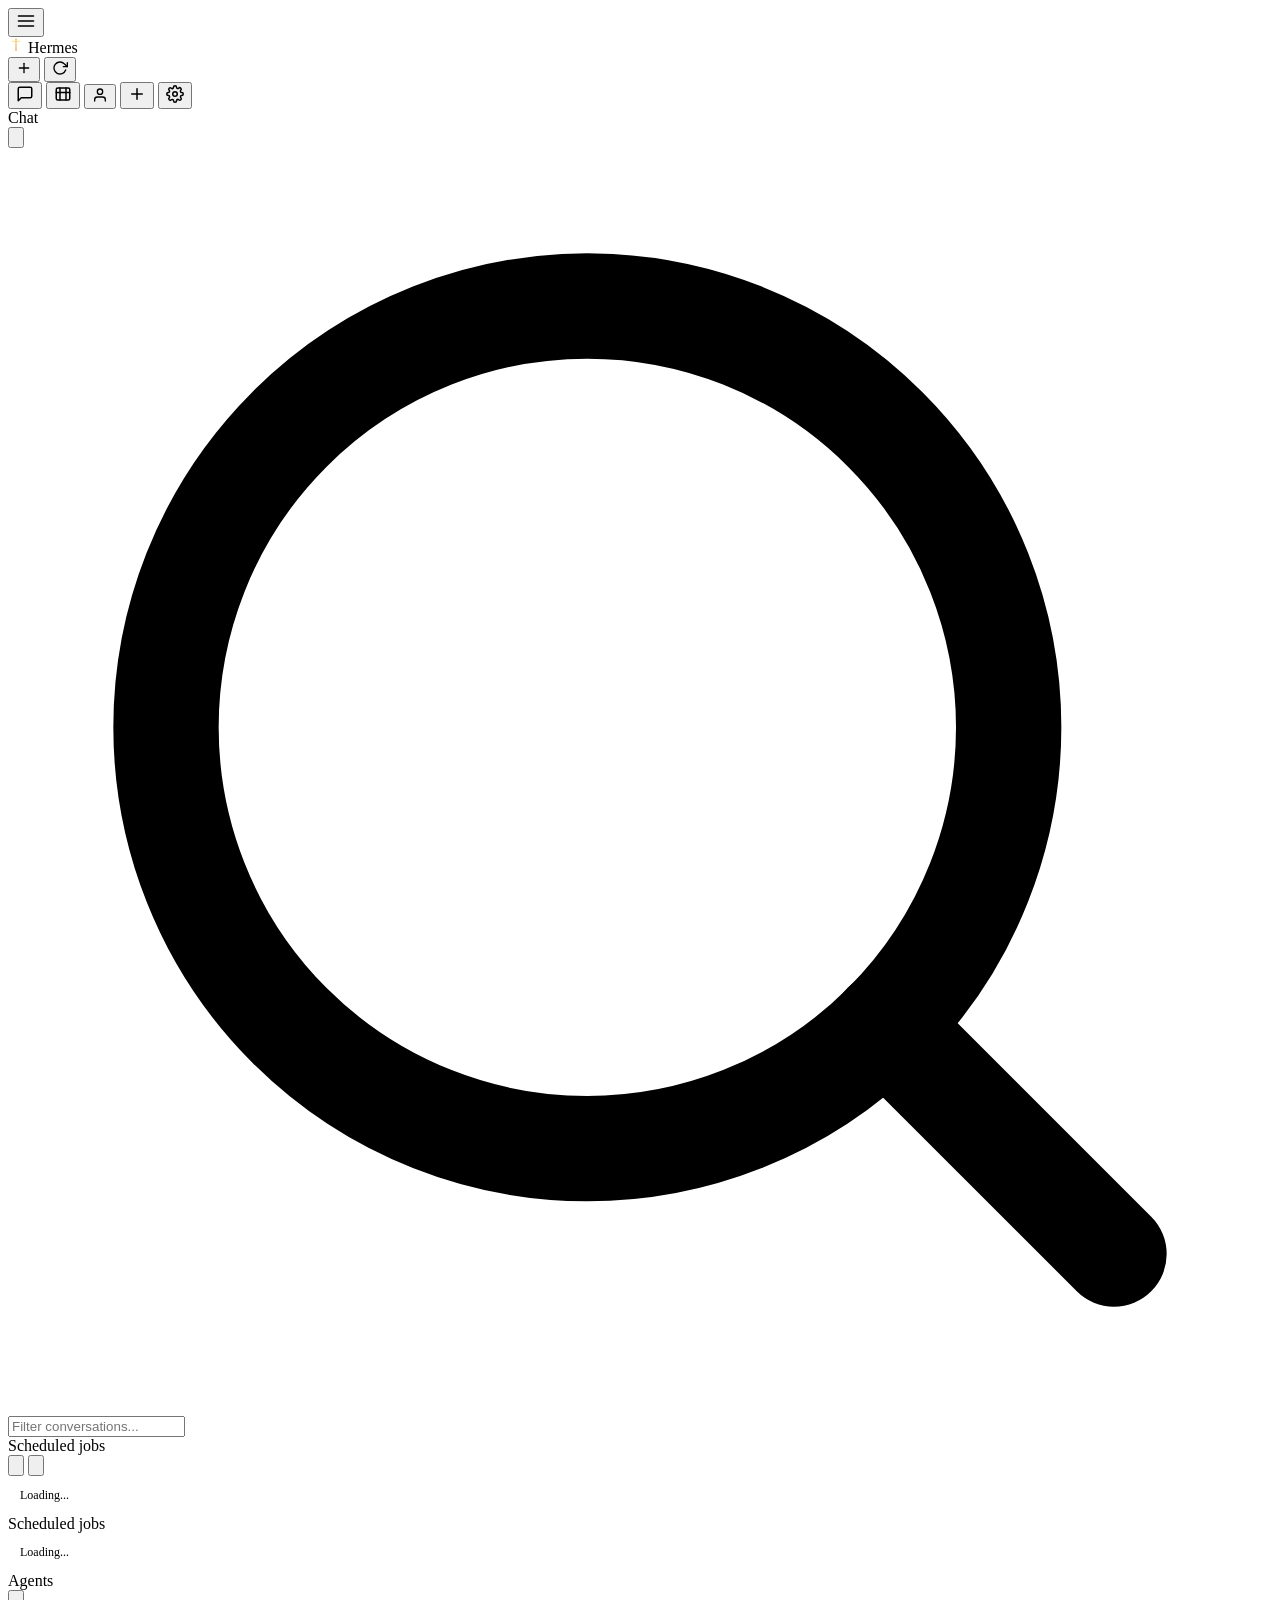
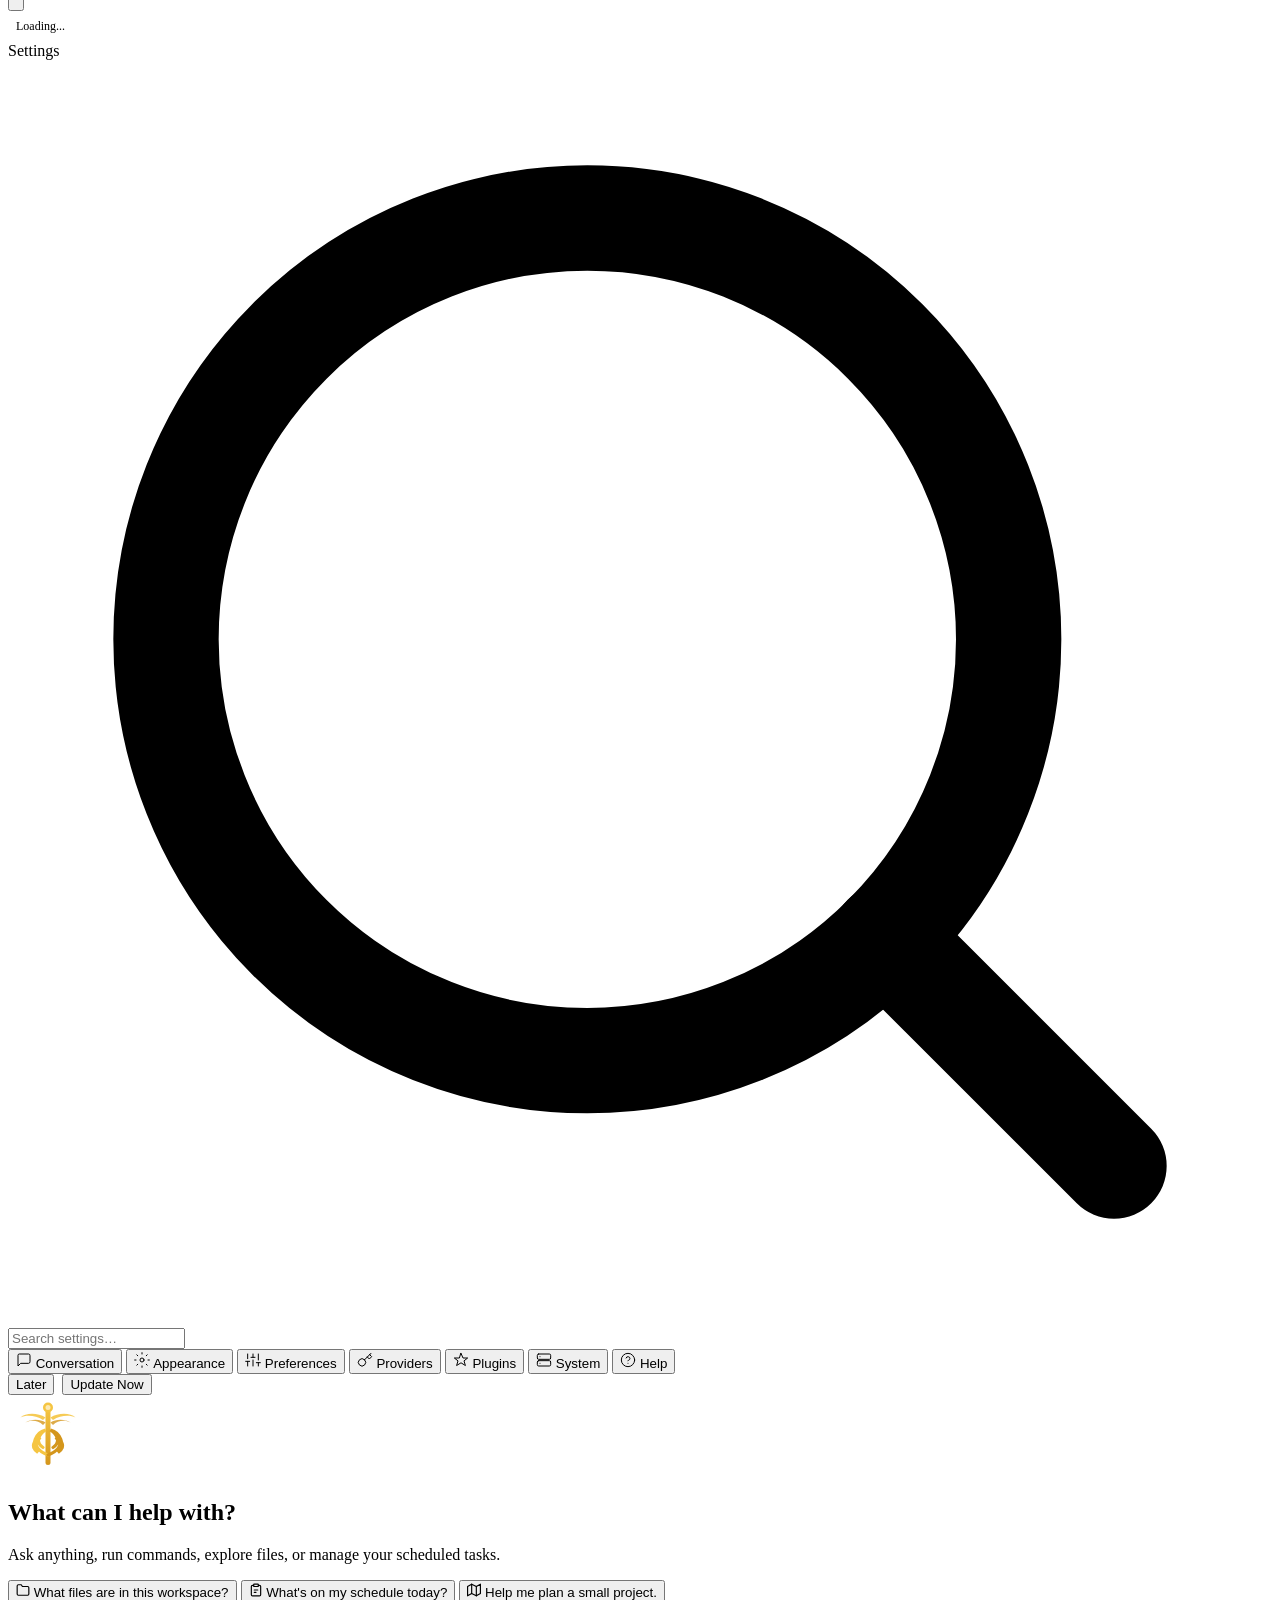
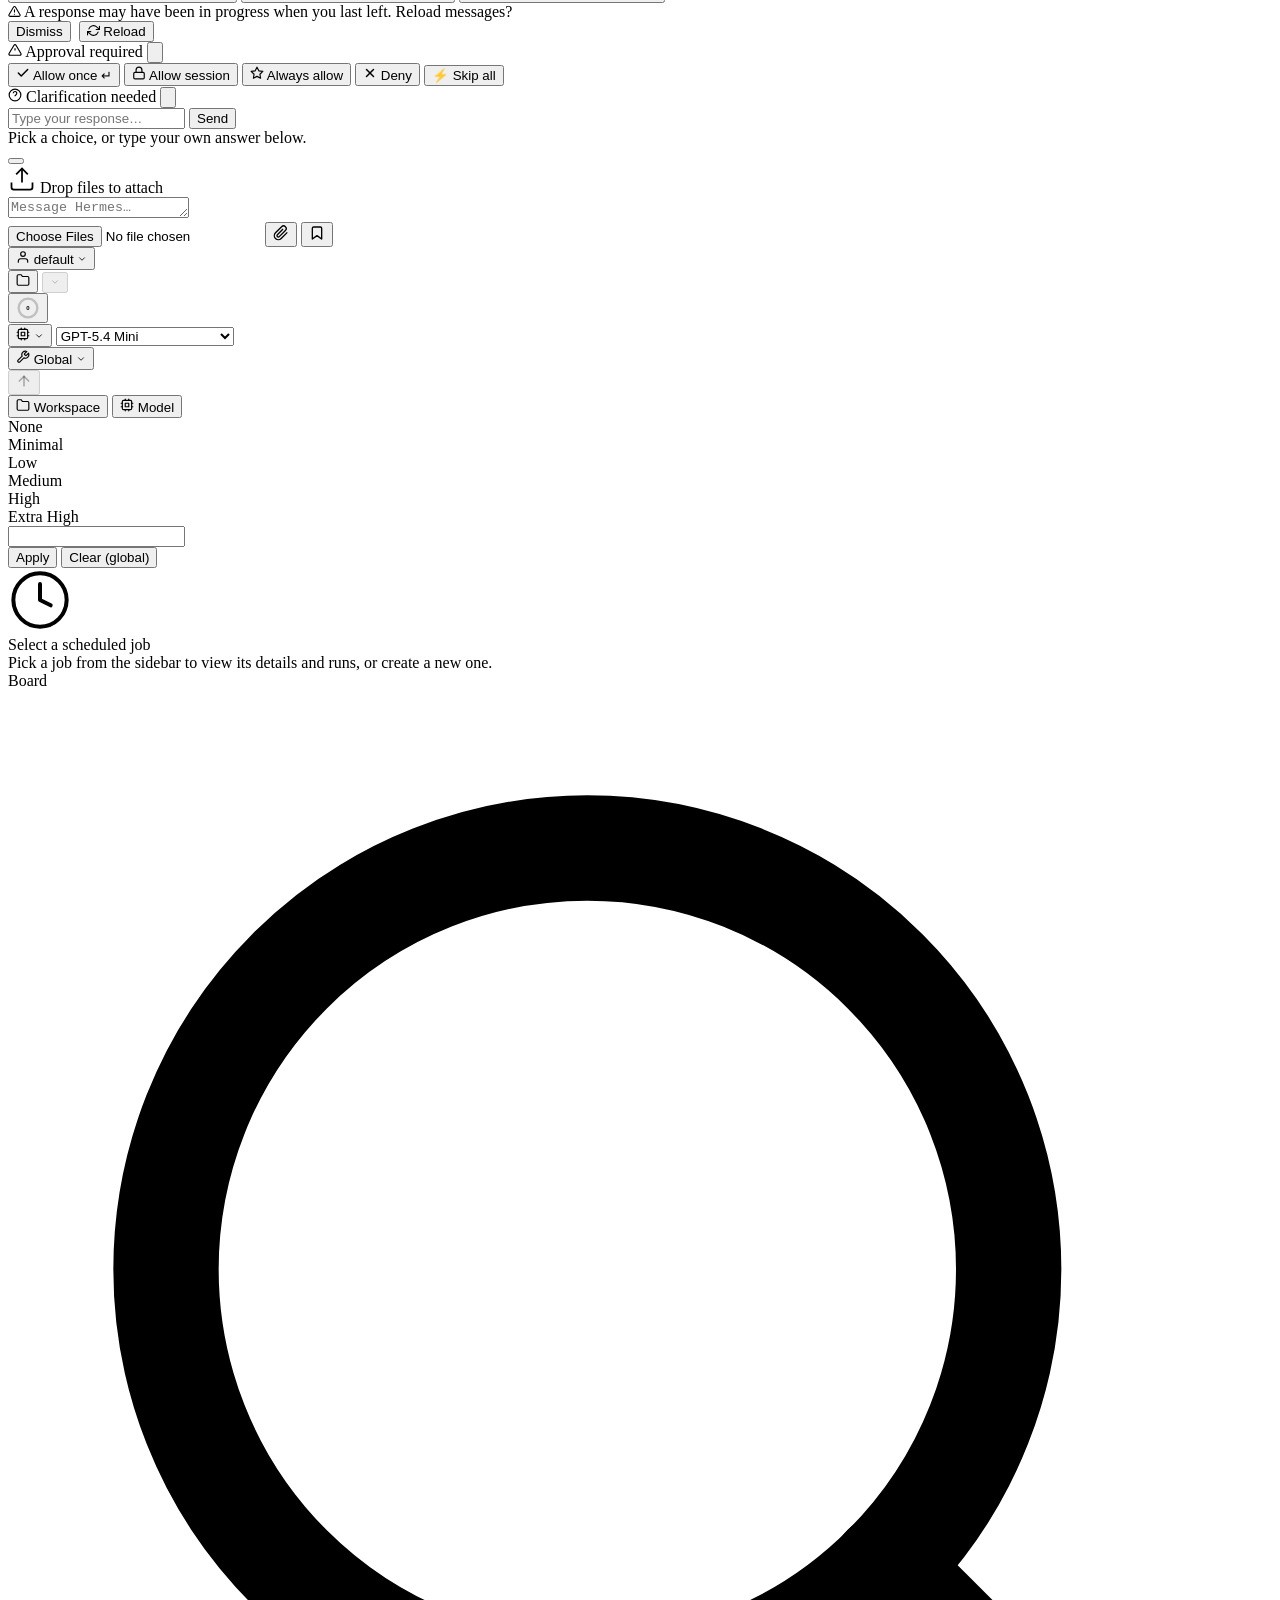
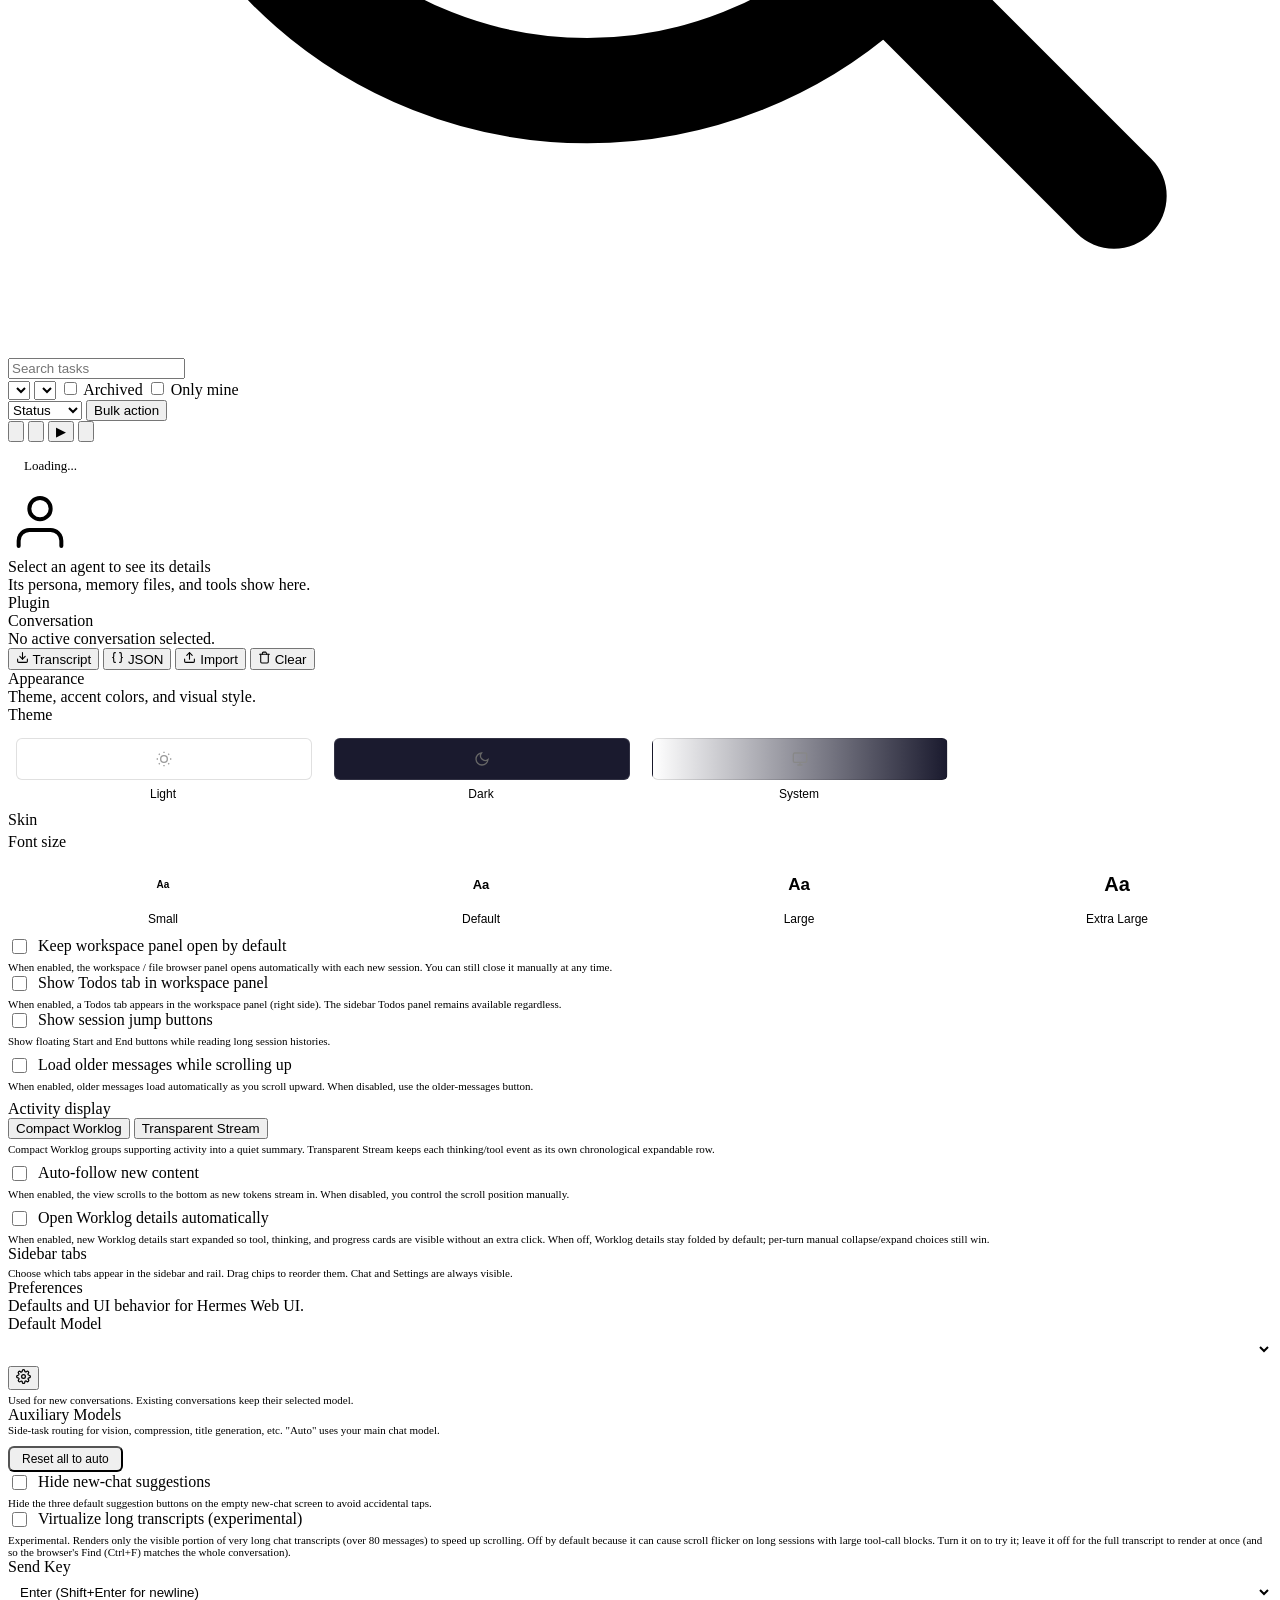
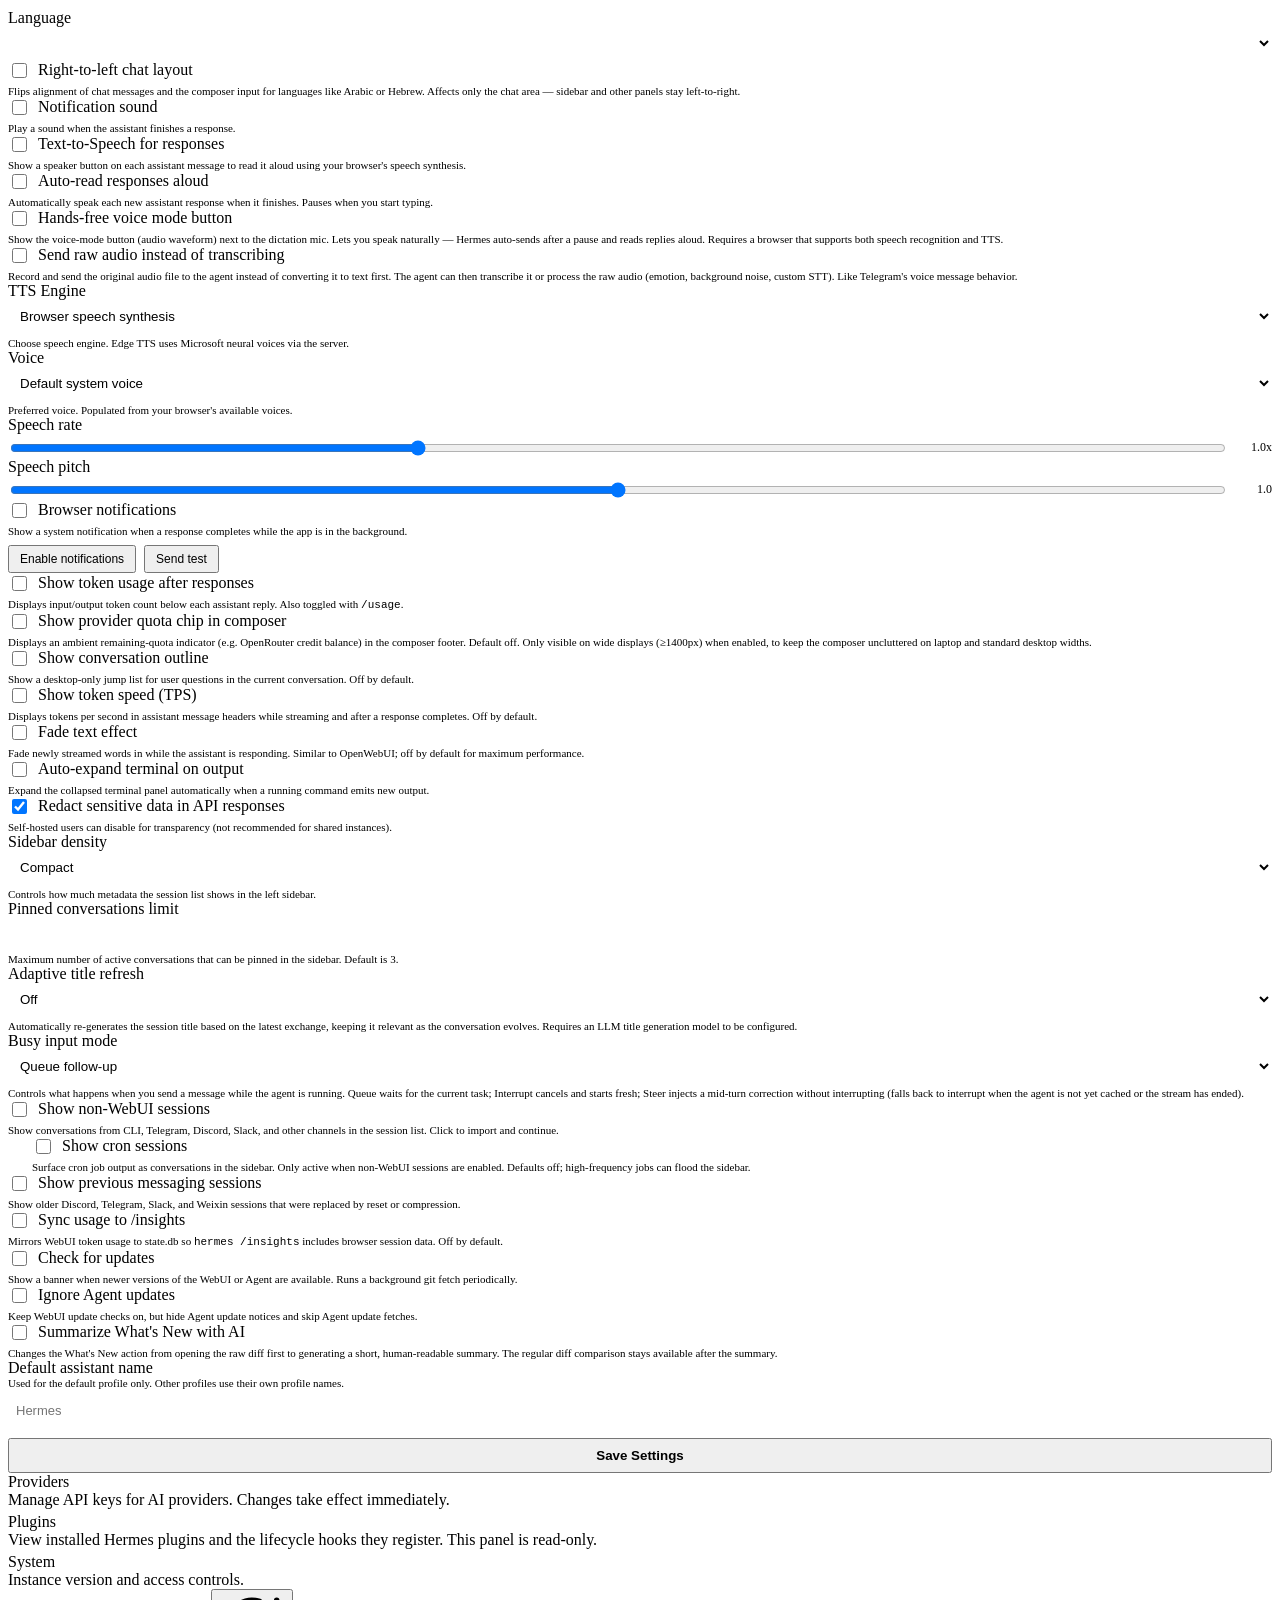
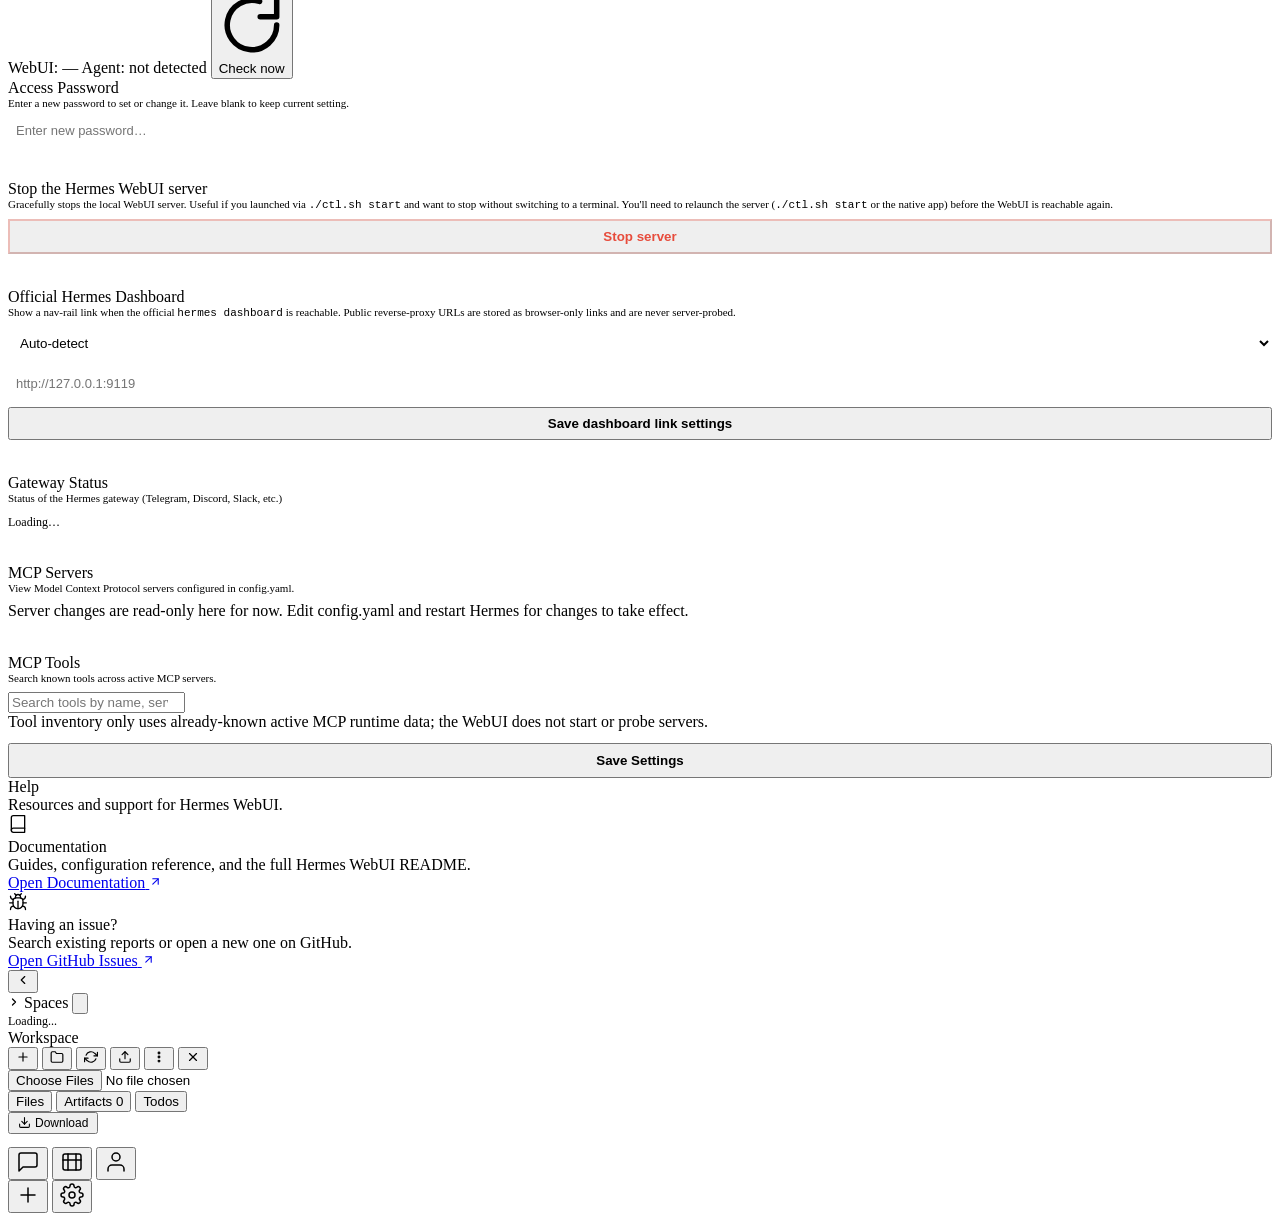
==== commit 49ba3d17: "feat: Redesigning the Boards page" ====
--- a/static/index.html
+++ b/static/index.html
@@ -193,30 +193,13 @@
       <div id="cronGatewayNotice" class="detail-alert cron-gateway-notice" style="display:none"></div>
       <div class="cron-list" id="cronList"><div style="padding:12px;color:var(--muted);font-size:12px" data-i18n="loading">Loading...</div></div>
     </div>
-    <!-- Kanban panel -->
+    <!-- Kanban panel: left sidebar now hosts the Scheduled (cron) task list.
+         Filters + dispatcher actions moved into the board's main-view header. -->
     <div class="panel-view" id="panelKanban">
       <div class="panel-head">
-        <span data-i18n="kanban_board">Board</span>
-        <div class="panel-head-actions">
-          <button class="panel-head-btn has-tooltip has-tooltip--bottom" id="kanbanRefreshBtn" onclick="loadKanban(true)" data-tooltip="Refresh" data-i18n-title="kanban_refresh" aria-label="Refresh"><svg viewBox="0 0 24 24" fill="none" stroke="currentColor" stroke-width="2" stroke-linecap="round" stroke-linejoin="round" aria-hidden="true"><polyline points="23 4 23 10 17 10"/><path d="M20.49 15a9 9 0 1 1-2.12-9.36L23 10"/></svg></button>
-        </div>
-      </div>
-      <div class="kanban-filter-stack">
-        <div class="sidebar-search"><svg class="sidebar-search-icon" viewBox="0 0 24 24" fill="none" stroke="currentColor" stroke-width="2" stroke-linecap="round" stroke-linejoin="round" aria-hidden="true"><circle cx="11" cy="11" r="8"/><path d="M21 21l-4.35-4.35"/></svg><input id="kanbanSearch" placeholder="Search tasks" data-i18n-placeholder="kanban_search_tasks" oninput="filterKanban()"></div>
-        <select id="kanbanAssigneeFilter" onchange="loadKanban(true)" aria-label="Assignee filter"></select>
-        <select id="kanbanTenantFilter" onchange="loadKanban(true)" aria-label="Tenant filter"></select>
-        <label class="kanban-check"><input id="kanbanIncludeArchived" type="checkbox" onchange="loadKanban(true)"> <span data-i18n="kanban_include_archived">Include archived</span></label>
-        <label class="kanban-check"><input id="kanbanOnlyMine" type="checkbox" onchange="loadKanban(true)"> <span data-i18n="kanban_only_mine">Only mine</span></label>
-        <div id="kanbanStats" class="kanban-stats" aria-live="polite"></div>
-        <div id="kanbanBulkBar" class="kanban-bulk-bar">
-          <select id="kanbanBulkStatus" aria-label="Bulk status"><option value="">Status</option><option value="ready">Ready</option><option value="blocked">Blocked</option><option value="done">Done</option><option value="archived">Archived</option></select>
-          <button class="btn secondary" onclick="bulkUpdateKanban()" data-i18n="kanban_bulk_action">Bulk action</button>
-          <button class="btn secondary kanban-nudge-dispatch-btn" onclick="nudgeKanbanDispatcher()" data-i18n="kanban_nudge_dispatcher" title="Dry-run: shows what would be claimed without spawning workers">Preview</button>
-          <button class="btn primary kanban-run-dispatch-btn" onclick="runKanbanDispatcher()" data-i18n="kanban_run_dispatcher" title="Claims Ready tasks and spawns worker subprocesses">Run dispatcher</button>
-        </div>
-      </div>
-      <div class="kanban-summary" id="kanbanSummary"></div>
-      <div class="kanban-list" id="kanbanList"><div style="padding:12px;color:var(--muted);font-size:12px" data-i18n="loading">Loading...</div></div>
+        <span data-i18n="scheduled_jobs">Scheduled jobs</span>
+      </div>
+      <div class="kanban-scheduled-list" id="kanbanScheduledList"><div style="padding:12px;color:var(--muted);font-size:12px" data-i18n="loading">Loading...</div></div>
     </div>
     <!-- Agents panel (merged Profiles + Memory) -->
     <div class="panel-view" id="panelAgents">
@@ -671,8 +654,8 @@
       </div>
     </div>
     <div id="mainKanban" class="main-view">
-      <div class="main-view-header">
-        <div>
+      <div class="main-view-header kanban-main-header">
+        <div class="kanban-header-left">
           <div class="main-view-title-row">
             <div class="main-view-title" data-i18n="kanban_board">Board</div>
             <div class="kanban-board-switcher" id="kanbanBoardSwitcher" hidden>
@@ -683,16 +666,33 @@
               </button>
               <div class="kanban-board-switcher-menu" id="kanbanBoardSwitcherMenu" role="menu" hidden></div>
             </div>
+            <span class="kanban-summary" id="kanbanSummary"></span>
           </div>
           <div class="kanban-readonly" data-i18n="kanban_read_only" style="display:none">Read-only view</div>
         </div>
-        <div class="main-view-actions">
-          <button class="panel-head-btn has-tooltip has-tooltip--bottom" id="btnKanbanCreateBoard" onclick="openKanbanCreateBoard()" data-tooltip="New board" data-i18n-title="kanban_new_board" aria-label="New board"><svg viewBox="0 0 24 24" fill="none" stroke="currentColor" stroke-width="2" stroke-linecap="round" stroke-linejoin="round" aria-hidden="true"><rect x="3" y="3" width="7" height="7"/><rect x="14" y="3" width="7" height="7"/><rect x="3" y="14" width="7" height="7"/><line x1="17.5" y1="14" x2="17.5" y2="21"/><line x1="14" y1="17.5" x2="21" y2="17.5"/></svg></button>
-          <button class="panel-head-btn has-tooltip has-tooltip--bottom kanban-nudge-dispatch-btn" id="btnKanbanPreviewDispatcher" onclick="nudgeKanbanDispatcher()" data-tooltip="Preview dispatcher (dry-run)" data-i18n-title="kanban_nudge_dispatcher" aria-label="Preview dispatcher (dry-run)">▶</button>
-          <button class="panel-head-btn has-tooltip has-tooltip--bottom kanban-run-dispatch-btn" id="btnKanbanRunDispatcher" onclick="runKanbanDispatcher()" data-tooltip="Run dispatcher — claim Ready tasks" data-i18n-title="kanban_run_dispatcher" aria-label="Run dispatcher"><svg viewBox="0 0 24 24" fill="none" stroke="currentColor" stroke-width="2" stroke-linecap="round" stroke-linejoin="round" aria-hidden="true"><path d="M13 2L3 14h7l-1 8 10-12h-7l1-8z"/></svg></button>
-        </div>
-      </div>
-      <div class="kanban-task-preview" id="kanbanTaskPreview" style="display:none"></div>
+        <!-- Filters relocated from the old left sidebar; sit just left of the
+             dispatcher action buttons. -->
+        <div class="kanban-toolbar">
+          <div class="kanban-filter-row">
+            <div class="sidebar-search kanban-filter-search"><svg class="sidebar-search-icon" viewBox="0 0 24 24" fill="none" stroke="currentColor" stroke-width="2" stroke-linecap="round" stroke-linejoin="round" aria-hidden="true"><circle cx="11" cy="11" r="8"/><path d="M21 21l-4.35-4.35"/></svg><input id="kanbanSearch" placeholder="Search tasks" data-i18n-placeholder="kanban_search_tasks" oninput="filterKanban()"></div>
+            <select id="kanbanAssigneeFilter" onchange="loadKanban(true)" aria-label="Assignee filter"></select>
+            <select id="kanbanTenantFilter" onchange="loadKanban(true)" aria-label="Tenant filter"></select>
+            <label class="kanban-check"><input id="kanbanIncludeArchived" type="checkbox" onchange="loadKanban(true)"> <span data-i18n="kanban_include_archived">Archived</span></label>
+            <label class="kanban-check"><input id="kanbanOnlyMine" type="checkbox" onchange="loadKanban(true)"> <span data-i18n="kanban_only_mine">Only mine</span></label>
+            <div id="kanbanStats" class="kanban-stats" aria-live="polite"></div>
+            <div id="kanbanBulkBar" class="kanban-bulk-bar">
+              <select id="kanbanBulkStatus" aria-label="Bulk status"><option value="">Status</option><option value="ready">Ready</option><option value="blocked">Blocked</option><option value="done">Done</option><option value="archived">Archived</option></select>
+              <button class="btn secondary" onclick="bulkUpdateKanban()" data-i18n="kanban_bulk_action">Bulk action</button>
+            </div>
+          </div>
+          <div class="main-view-actions">
+            <button class="panel-head-btn has-tooltip has-tooltip--bottom" id="kanbanRefreshBtn" onclick="loadKanban(true)" data-tooltip="Refresh" data-i18n-title="kanban_refresh" aria-label="Refresh"><svg viewBox="0 0 24 24" fill="none" stroke="currentColor" stroke-width="2" stroke-linecap="round" stroke-linejoin="round" aria-hidden="true"><polyline points="23 4 23 10 17 10"/><path d="M20.49 15a9 9 0 1 1-2.12-9.36L23 10"/></svg></button>
+            <button class="panel-head-btn has-tooltip has-tooltip--bottom" id="btnKanbanCreateBoard" onclick="openKanbanCreateBoard()" data-tooltip="New board" data-i18n-title="kanban_new_board" aria-label="New board"><svg viewBox="0 0 24 24" fill="none" stroke="currentColor" stroke-width="2" stroke-linecap="round" stroke-linejoin="round" aria-hidden="true"><rect x="3" y="3" width="7" height="7"/><rect x="14" y="3" width="7" height="7"/><rect x="3" y="14" width="7" height="7"/><line x1="17.5" y1="14" x2="17.5" y2="21"/><line x1="14" y1="17.5" x2="21" y2="17.5"/></svg></button>
+            <button class="panel-head-btn has-tooltip has-tooltip--bottom kanban-nudge-dispatch-btn" id="btnKanbanPreviewDispatcher" onclick="nudgeKanbanDispatcher()" data-tooltip="Preview dispatcher (dry-run)" data-i18n-title="kanban_nudge_dispatcher" aria-label="Preview dispatcher (dry-run)">▶</button>
+            <button class="panel-head-btn has-tooltip has-tooltip--bottom kanban-run-dispatch-btn" id="btnKanbanRunDispatcher" onclick="runKanbanDispatcher()" data-tooltip="Run dispatcher — claim Ready tasks" data-i18n-title="kanban_run_dispatcher" aria-label="Run dispatcher"><svg viewBox="0 0 24 24" fill="none" stroke="currentColor" stroke-width="2" stroke-linecap="round" stroke-linejoin="round" aria-hidden="true"><path d="M13 2L3 14h7l-1 8 10-12h-7l1-8z"/></svg></button>
+          </div>
+        </div>
+      </div>
       <div class="kanban-board-wrap">
         <div class="kanban-board" id="kanbanBoard"><div style="padding:16px;color:var(--muted);font-size:13px" data-i18n="loading">Loading...</div></div>
       </div>
@@ -1458,6 +1458,13 @@
       <button type="button" class="btn secondary" onclick="closeKanbanBoardModal()" data-i18n="cancel">Cancel</button>
       <button type="button" class="btn primary" id="kanbanBoardModalSubmit" onclick="submitKanbanBoardModal()" data-i18n="save">Save</button>
     </div>
+  </div>
+</div>
+<!-- Kanban task detail popup. Rendered into by _kanbanRenderTaskDetail(); shown
+     by loadKanbanTask() and hidden by closeKanbanTaskDetail(). -->
+<div class="kanban-modal-overlay kanban-detail-overlay" id="kanbanTaskDetailOverlay" hidden onclick="if(event.target===this)closeKanbanTaskDetail()">
+  <div class="kanban-detail-modal" role="dialog" aria-modal="true" aria-labelledby="kanbanTaskDetailTitle">
+    <div class="kanban-detail-body-scroll" id="kanbanTaskPreview"></div>
   </div>
 </div>
 <!-- Space detail/create/edit popup — replaces the old full-page Spaces view. -->
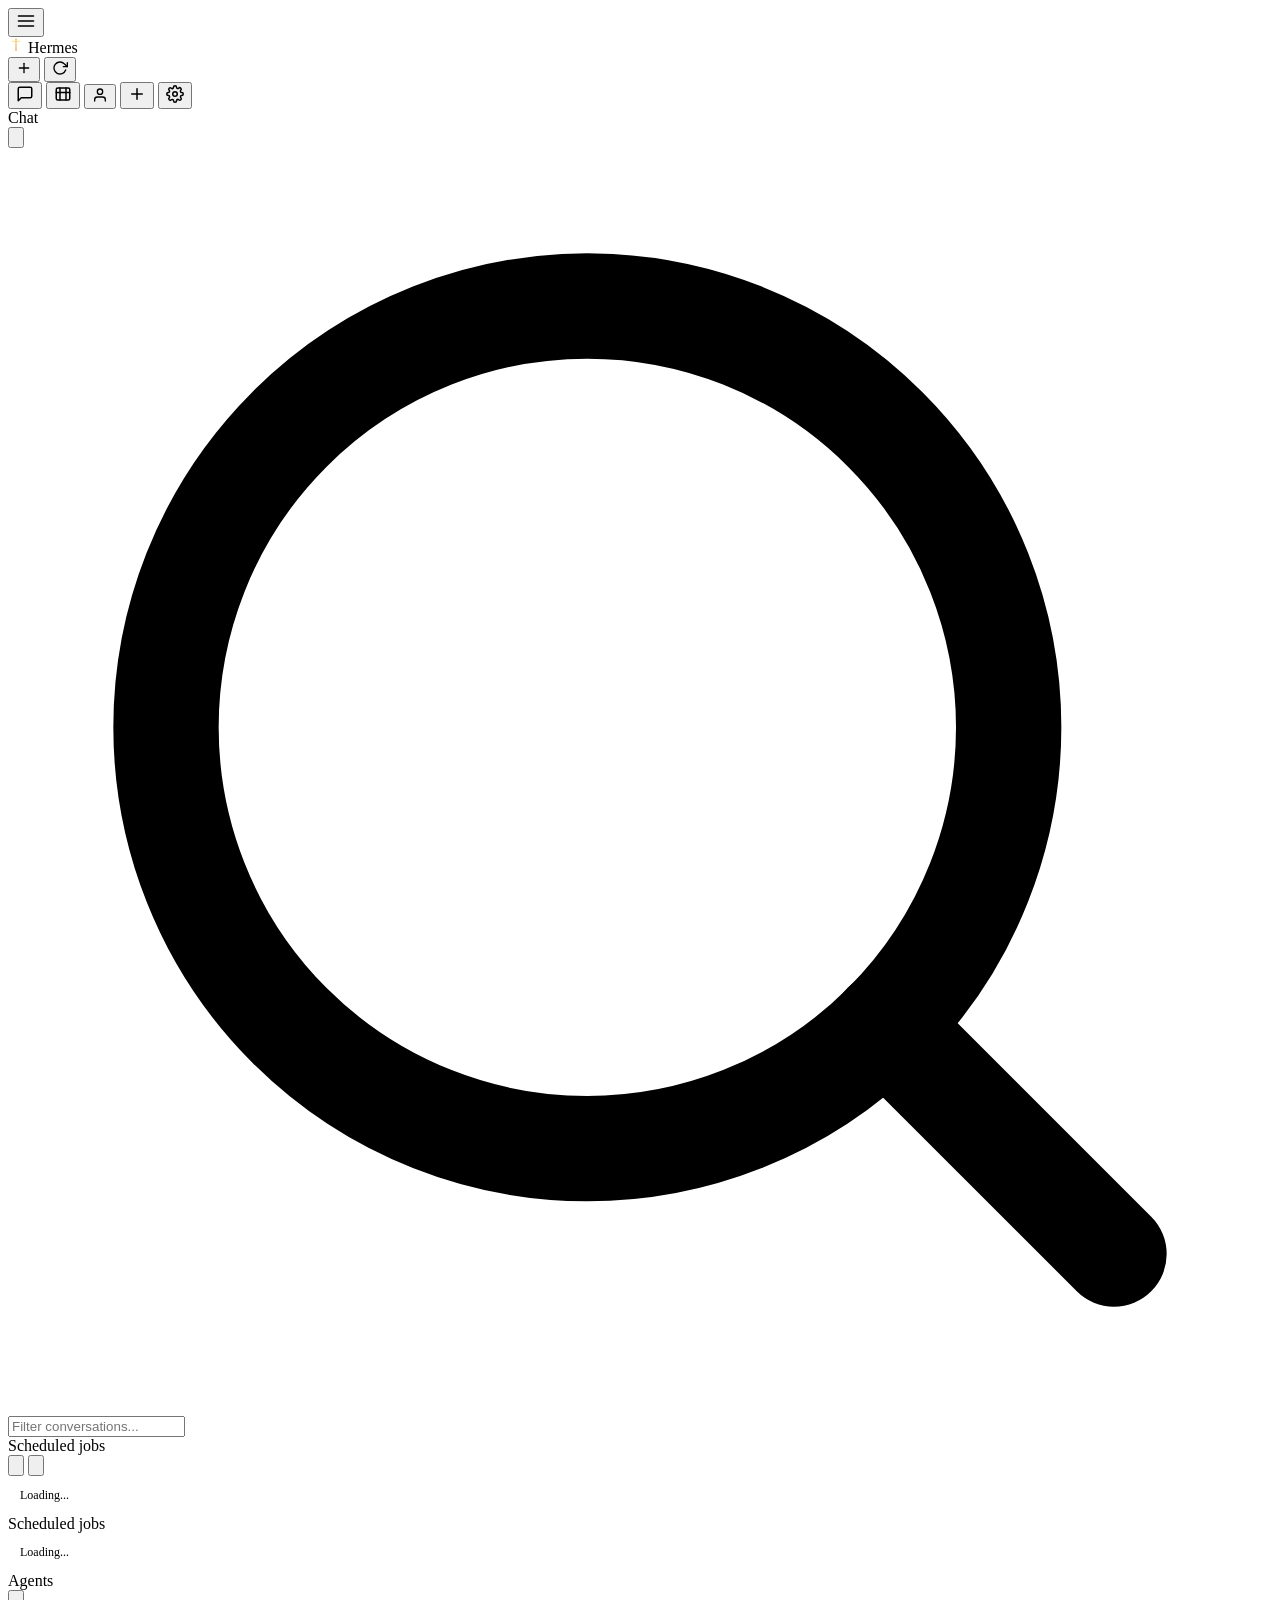
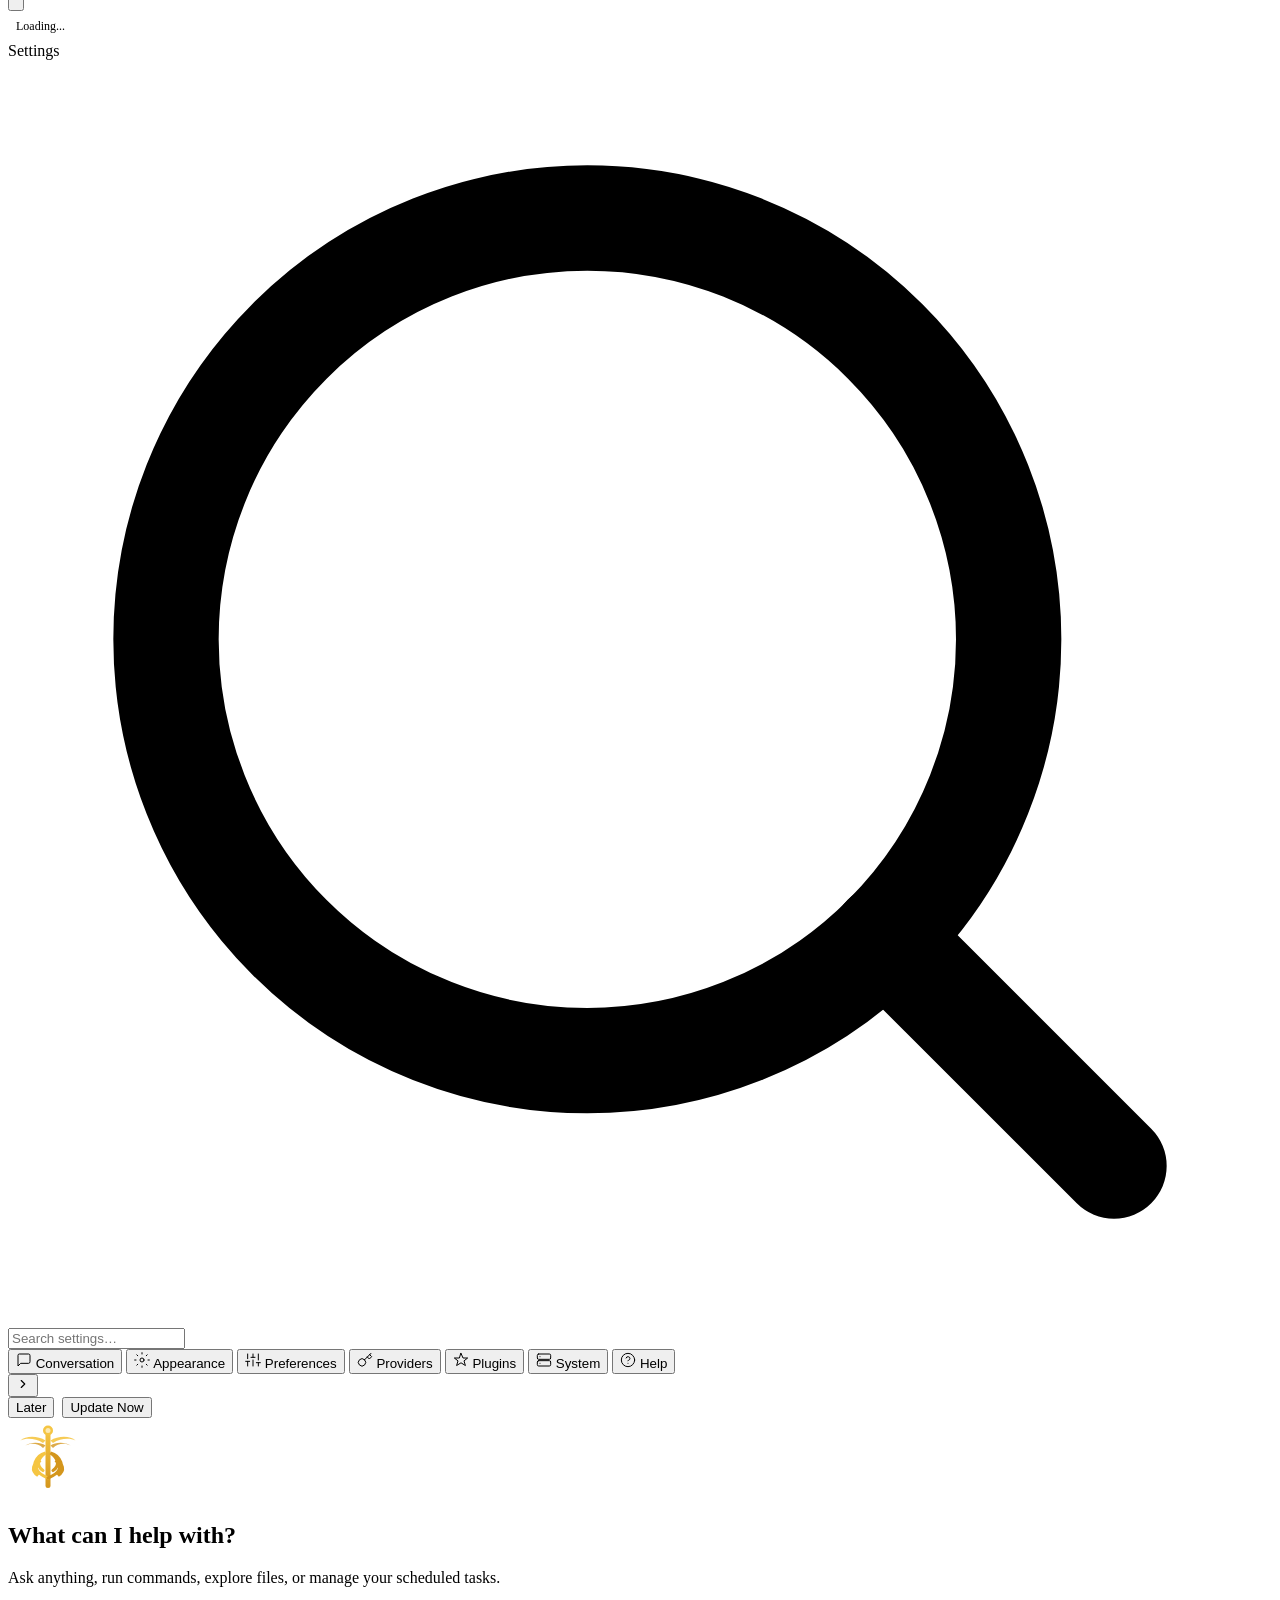
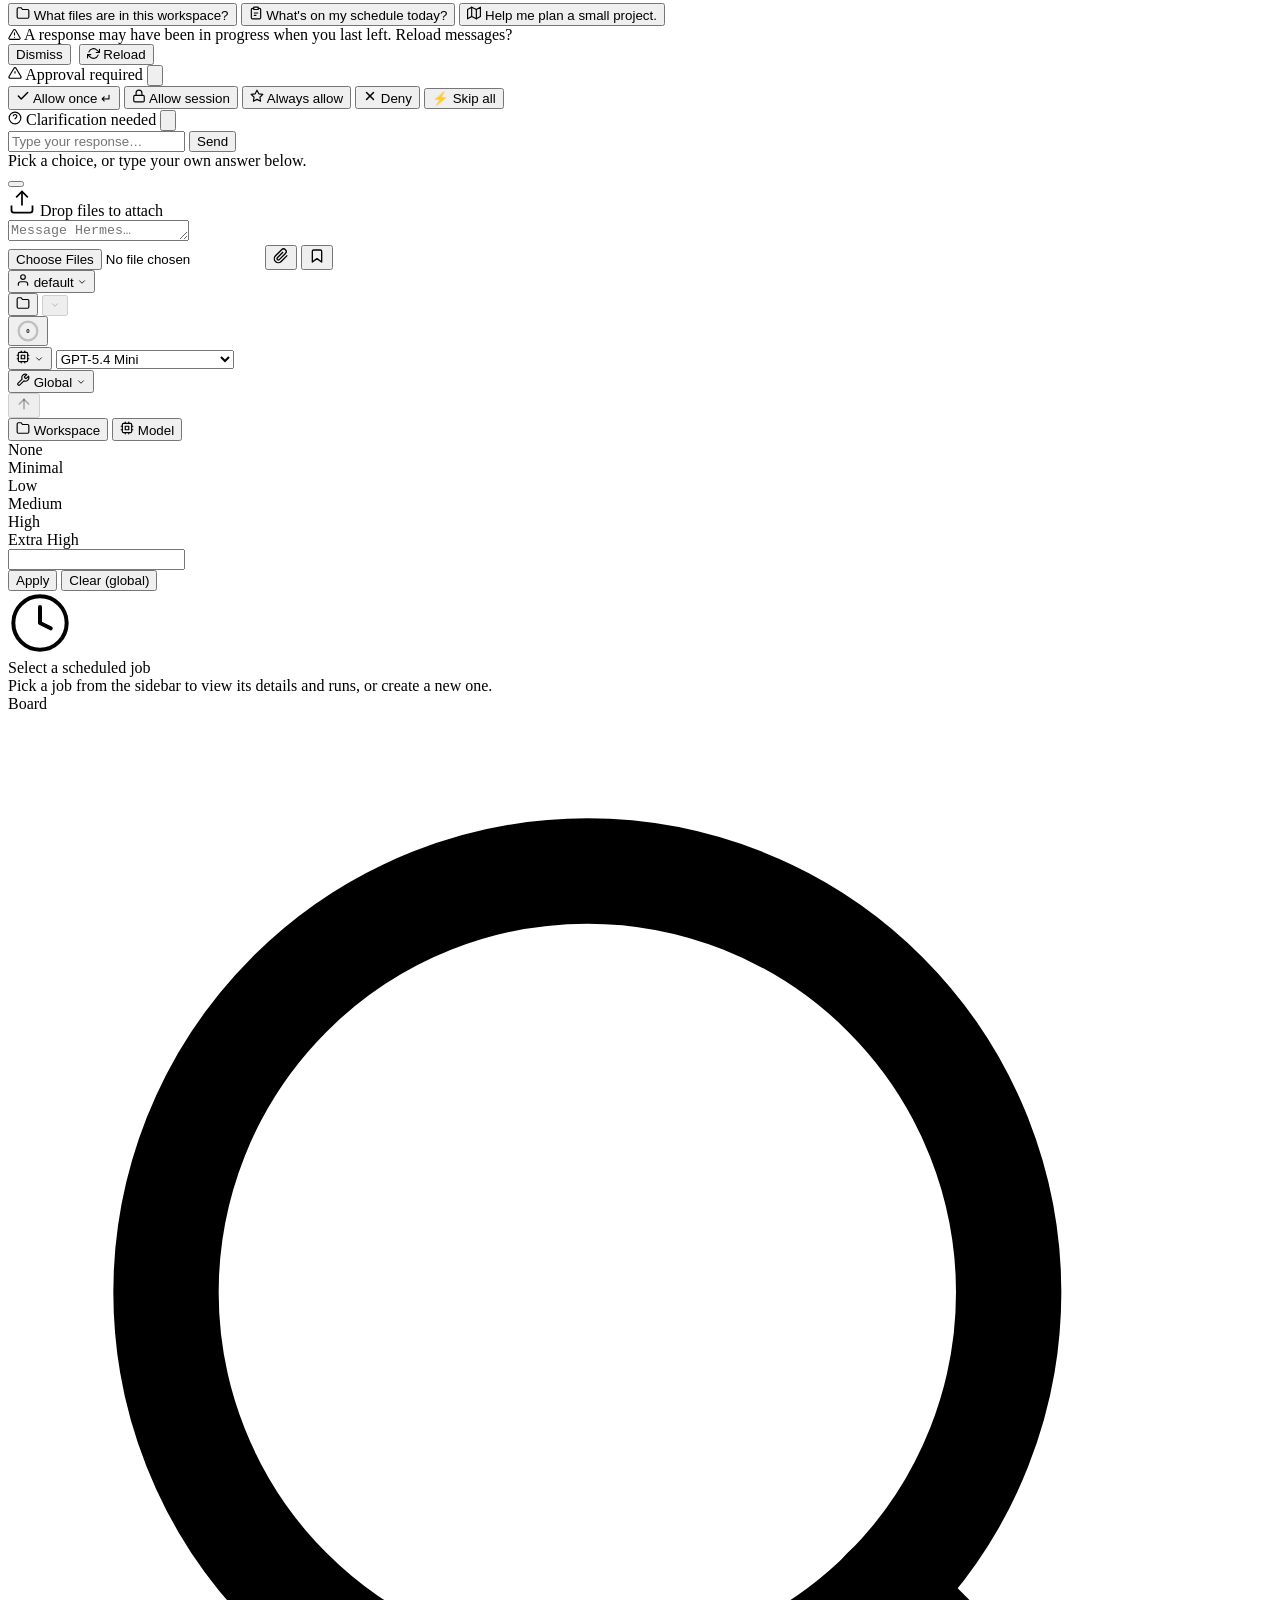
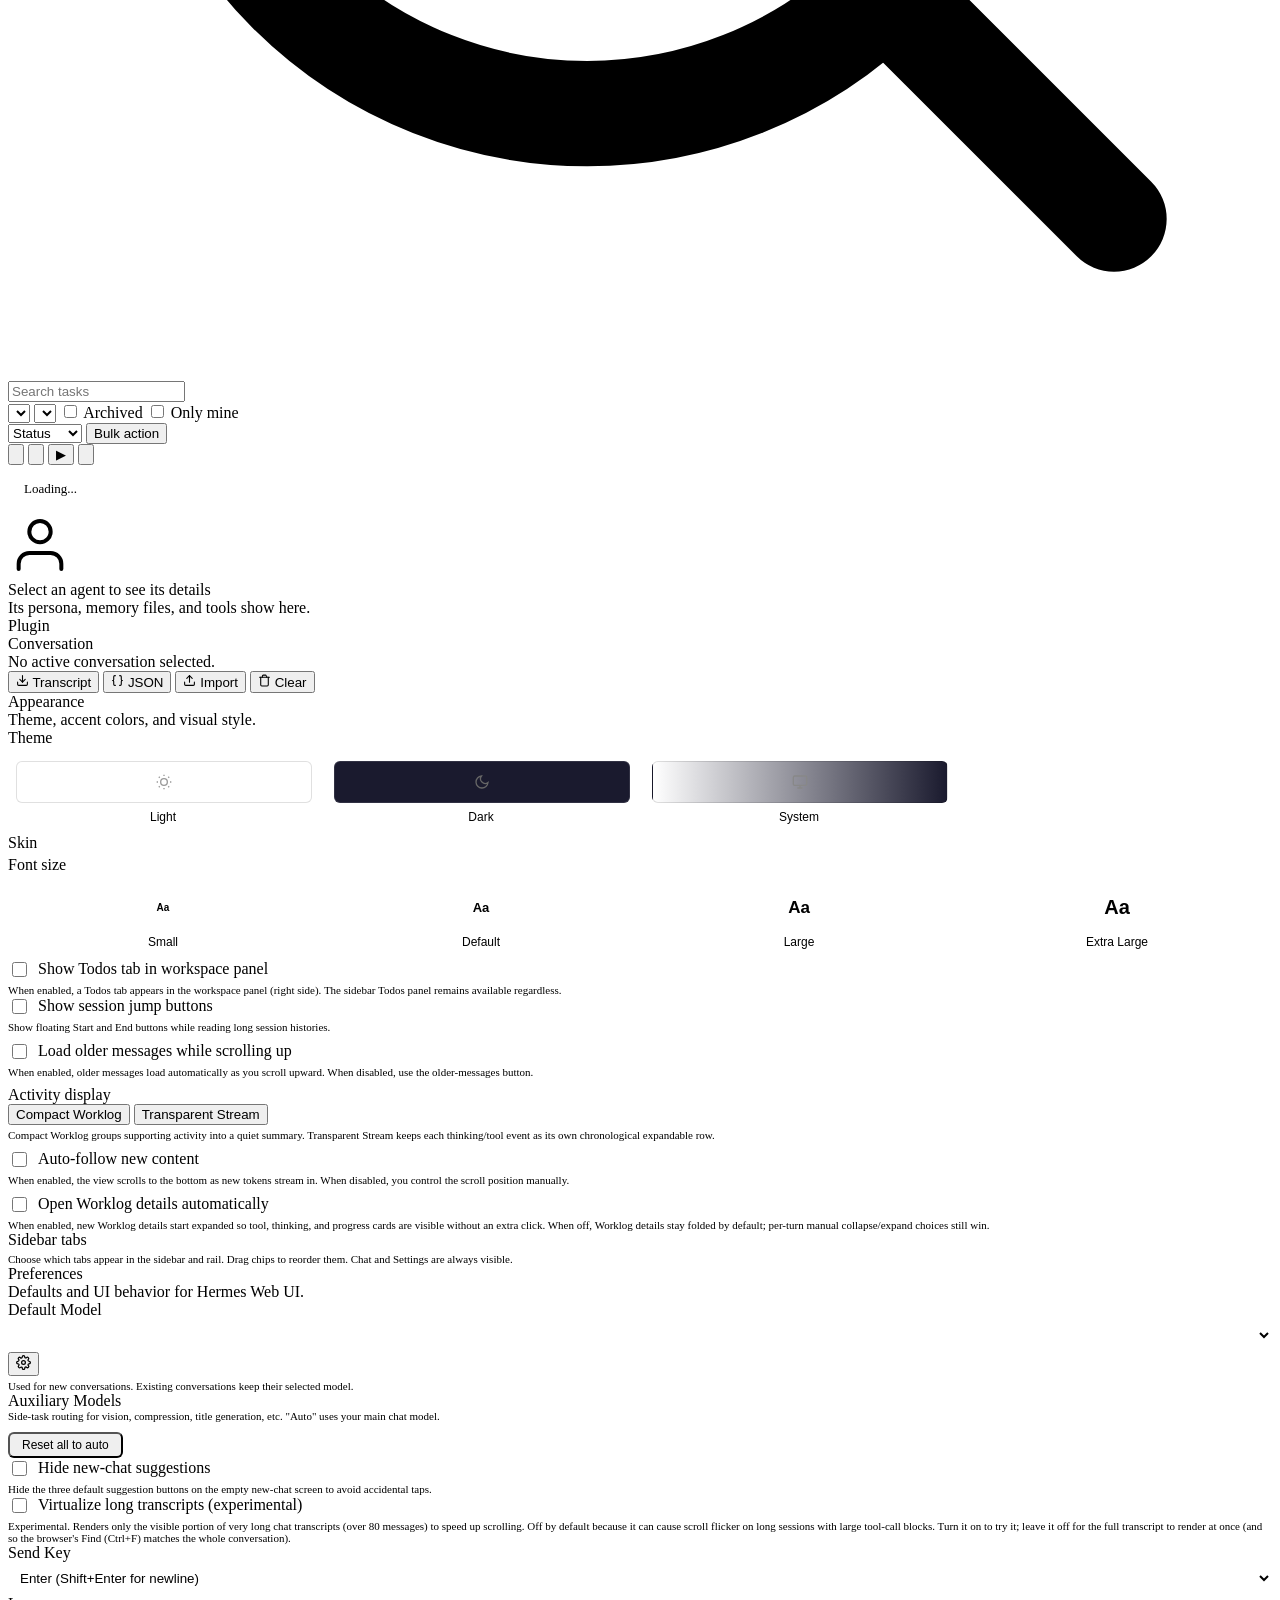
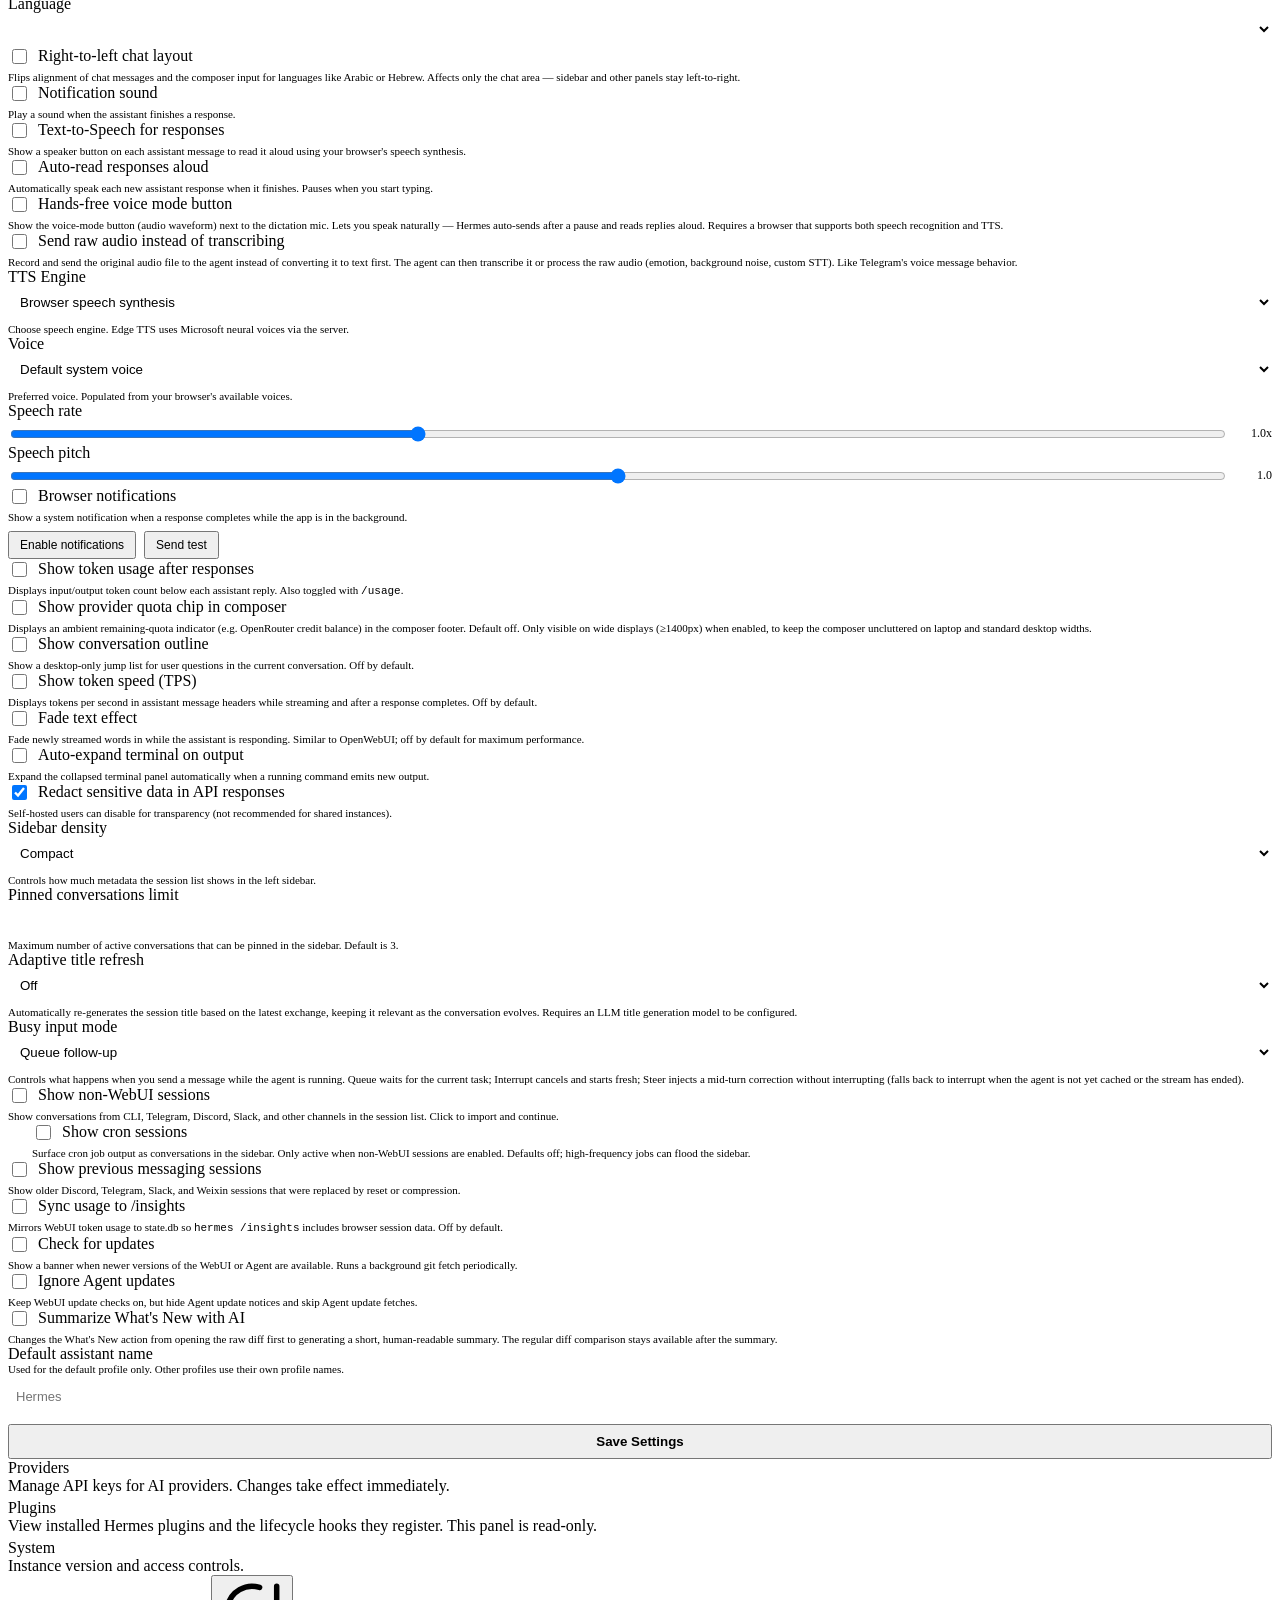
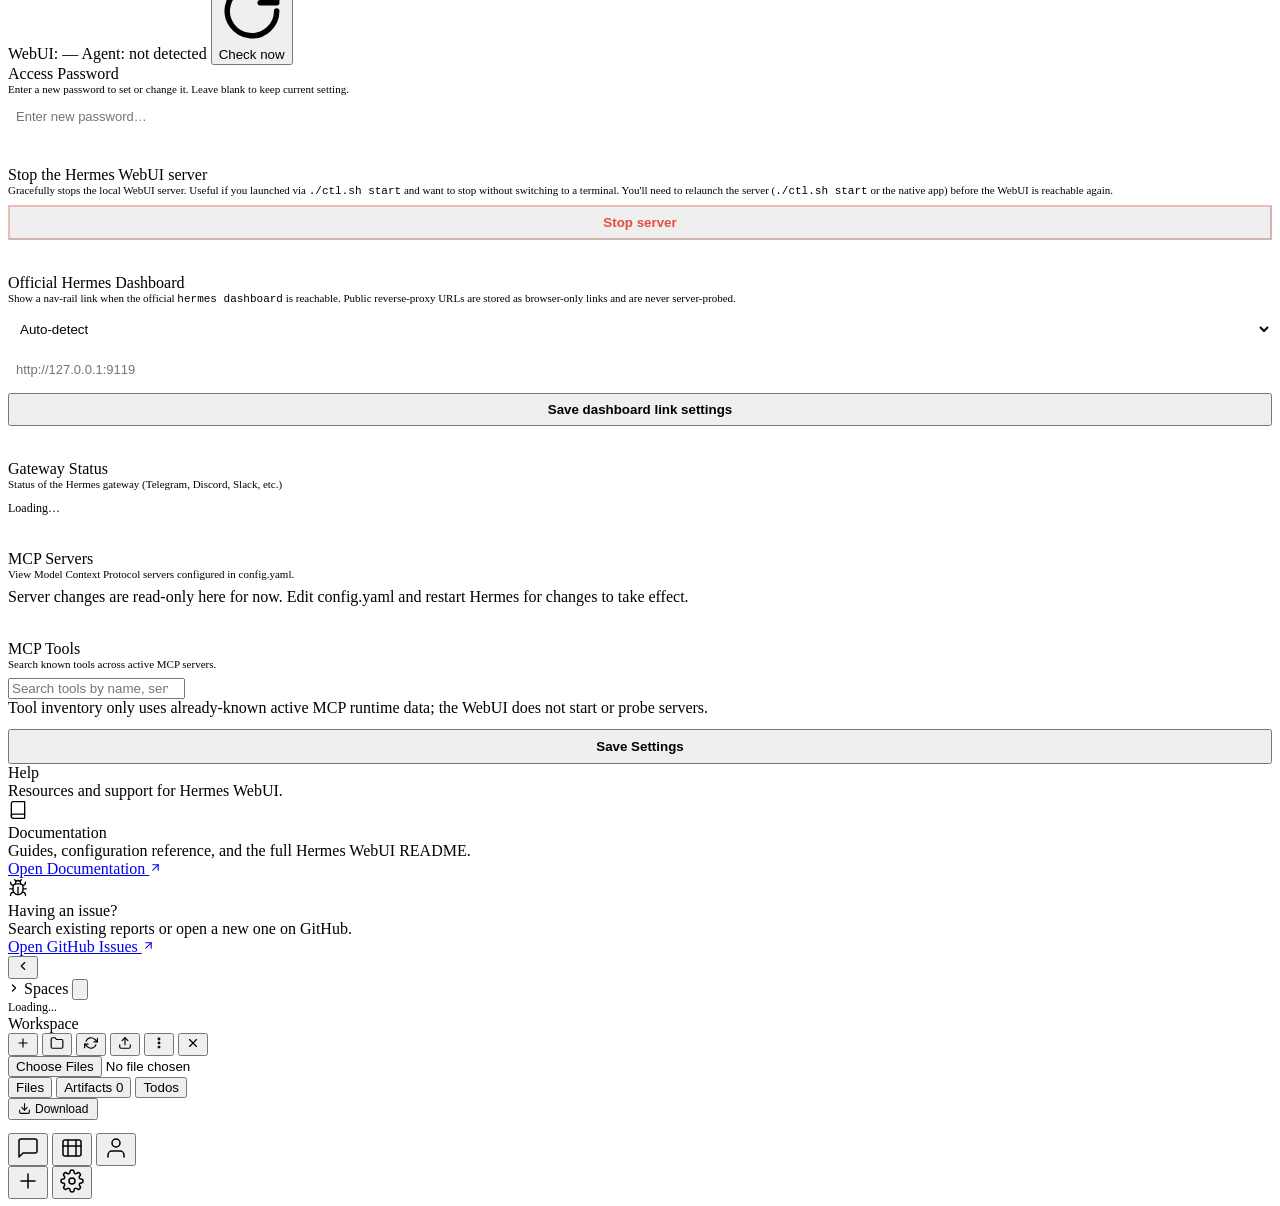
==== commit 4d4049f0: "feat: Improve sidebar behavior and layout consistency across panels" ====
--- a/static/index.html
+++ b/static/index.html
@@ -25,7 +25,7 @@
 <meta name="theme-color" id="hermes-theme-color" content="#0D0D1A">
 <script>(function(){try{var t=localStorage.getItem('hermes-theme')||'dark';if(t==='system')t=window.matchMedia('(prefers-color-scheme:dark)').matches?'dark':'light';var c=t==='dark'?'#141425':'#FAF7F0';document.querySelectorAll('meta[name="theme-color"]').forEach(function(m){m.setAttribute('content',c);m.removeAttribute('media');});}catch(e){}})()</script>
 <script>(function(){try{document.documentElement.dataset.workspacePanel=localStorage.getItem('hermes-webui-workspace-panel')==='open'?'open':'closed';}catch(e){document.documentElement.dataset.workspacePanel='closed';}})()</script>
-<script>(function(){try{if(localStorage.getItem('hermes-webui-sidebar-collapsed')==='1')document.documentElement.dataset.sidebarCollapsed='1';}catch(e){}})()</script>
+<script>(function(){try{var v=localStorage.getItem('hermes-webui-sidebar-collapsed');if(v==='1'||v===null)document.documentElement.dataset.sidebarCollapsed='1';}catch(e){}})()</script>
 <link rel="preload" href="static/pwa-startup.js?v=__WEBUI_VERSION__" as="script">
 <script src="static/pwa-startup.js?v=__WEBUI_VERSION__"></script>
 <script>window.__HERMES_CONFIG__={maxUploadBytes:__MAX_UPLOAD_BYTES__,csrfToken:__CSRF_TOKEN_JSON__};</script>
@@ -118,7 +118,7 @@
     })();
   </script>
 </head>
-<body>
+<body data-panel="chat">
 <header class="app-titlebar" role="banner">
   <button class="app-titlebar-hamburger has-tooltip has-tooltip--bottom" id="btnHamburger" onclick="toggleMobileSidebar()" type="button" data-tooltip="Menu" aria-label="Menu">
     <svg width="20" height="20" viewBox="0 0 24 24" fill="none" stroke="currentColor" stroke-width="2" stroke-linecap="round" stroke-linejoin="round" aria-hidden="true"><line x1="3" y1="6" x2="21" y2="6"/><line x1="3" y1="12" x2="21" y2="12"/><line x1="3" y1="18" x2="21" y2="18"/></svg>
@@ -264,6 +264,12 @@
     </div>
   <div class="resize-handle" id="sidebarResize"></div>
   </aside>
+  <!-- Left-edge handle to reopen the collapsed session sidebar. Mirrors the
+       right workspace panel's edge toggle; shown only while the sidebar is
+       collapsed (see .sidebar-edge-toggle CSS). -->
+  <button class="sidebar-edge-toggle has-tooltip" id="btnSidebarEdgeToggle" type="button" onclick="expandSidebar()" data-tooltip="Show sessions" data-i18n-title="show_sessions" aria-label="Show sessions" aria-expanded="false">
+    <svg width="14" height="14" viewBox="0 0 24 24" fill="none" stroke="currentColor" stroke-width="2" stroke-linecap="round" stroke-linejoin="round" aria-hidden="true"><polyline points="9 18 15 12 9 6"/></svg>
+  </button>
   <main class="main">
     <div class="update-banner" id="updateBanner">
       <div style="display:flex;flex-direction:column;flex:1;min-width:0">
@@ -847,13 +853,6 @@
             </div>
             <div class="settings-field">
               <label style="display:flex;align-items:center;gap:8px;cursor:pointer">
-                <input type="checkbox" id="settingsWorkspacePanelOpen" style="width:15px;height:15px;accent-color:var(--accent)">
-                <span data-i18n="settings_label_workspace_panel_open">Keep workspace panel open by default</span>
-              </label>
-              <div style="font-size:11px;color:var(--muted);margin-top:4px" data-i18n="settings_desc_workspace_panel_open">When enabled, the workspace / file browser panel opens automatically with each new session. You can still close it manually at any time.</div>
-            </div>
-            <div class="settings-field">
-              <label style="display:flex;align-items:center;gap:8px;cursor:pointer">
                 <input type="checkbox" id="settingsWorkspaceTodosTab" style="width:15px;height:15px;accent-color:var(--accent)">
                 <span data-i18n="settings_label_workspace_todos_tab">Show Todos tab in workspace panel</span>
               </label>
